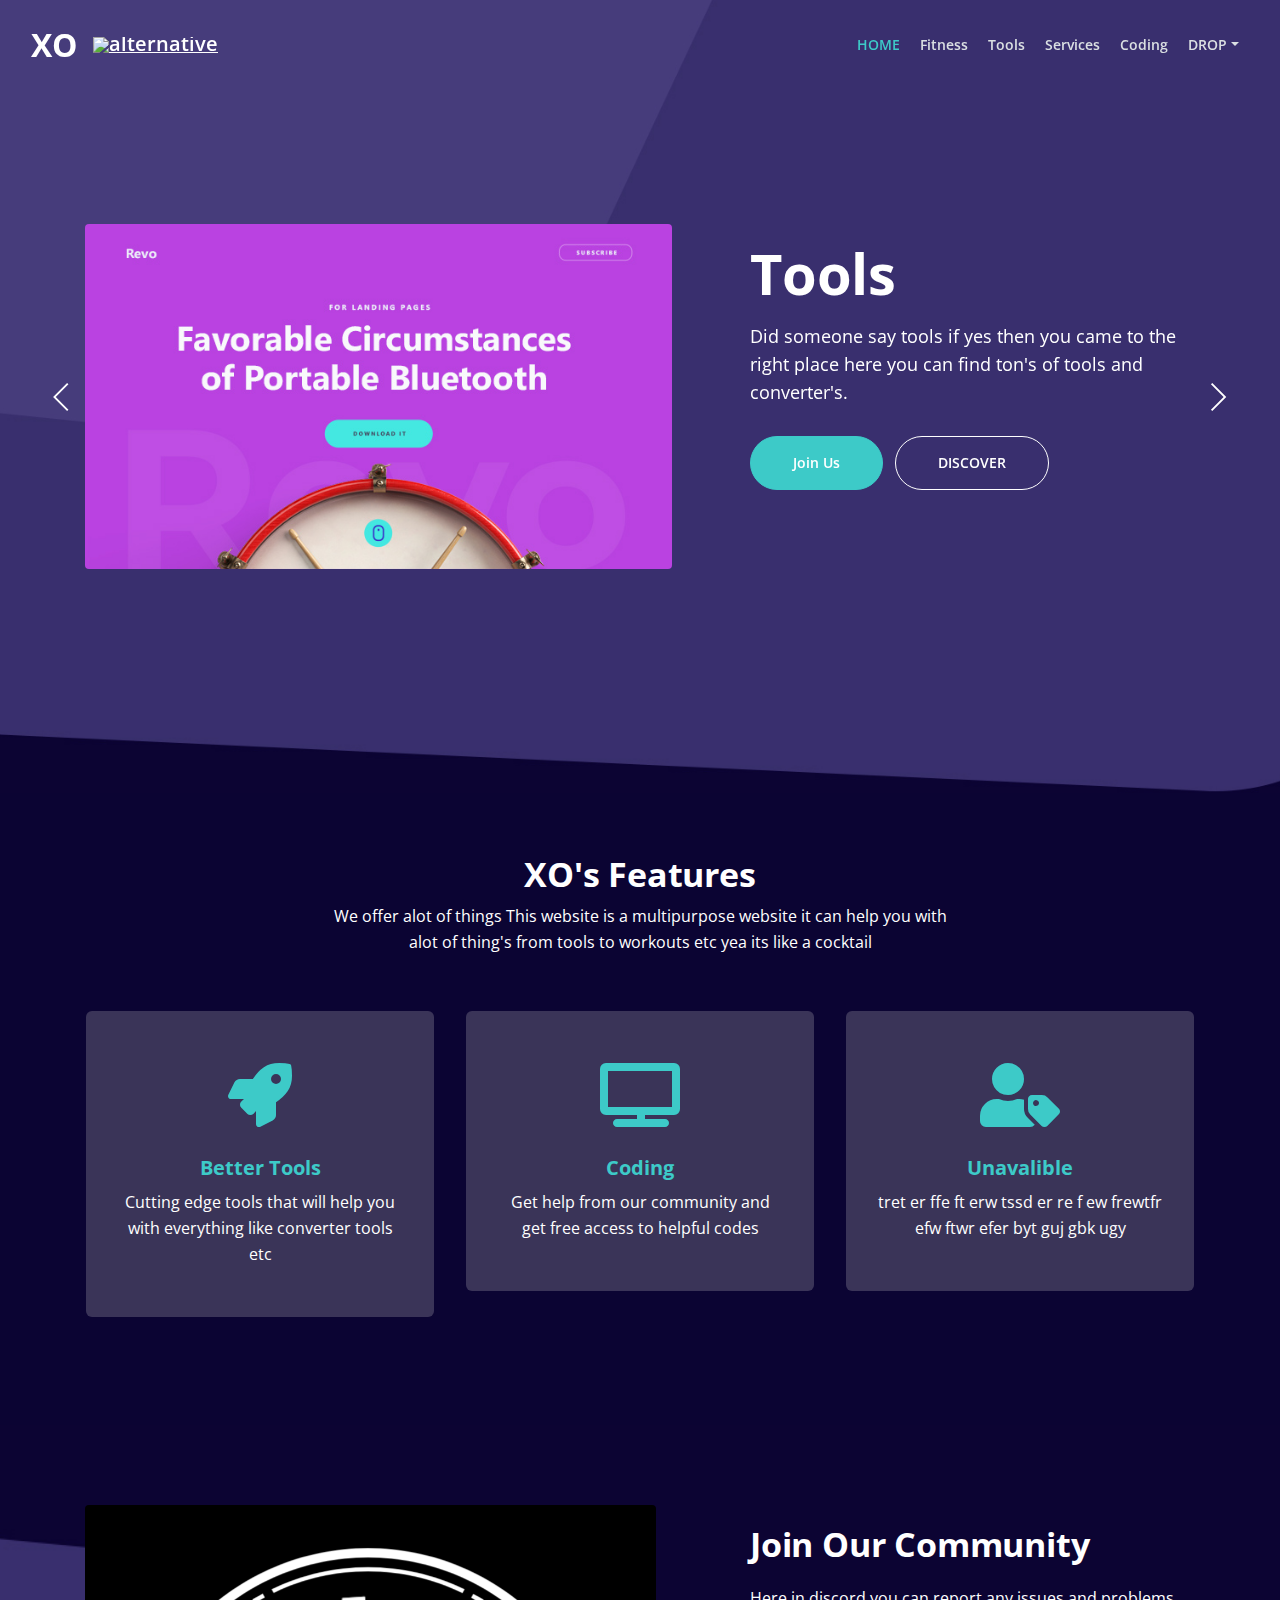
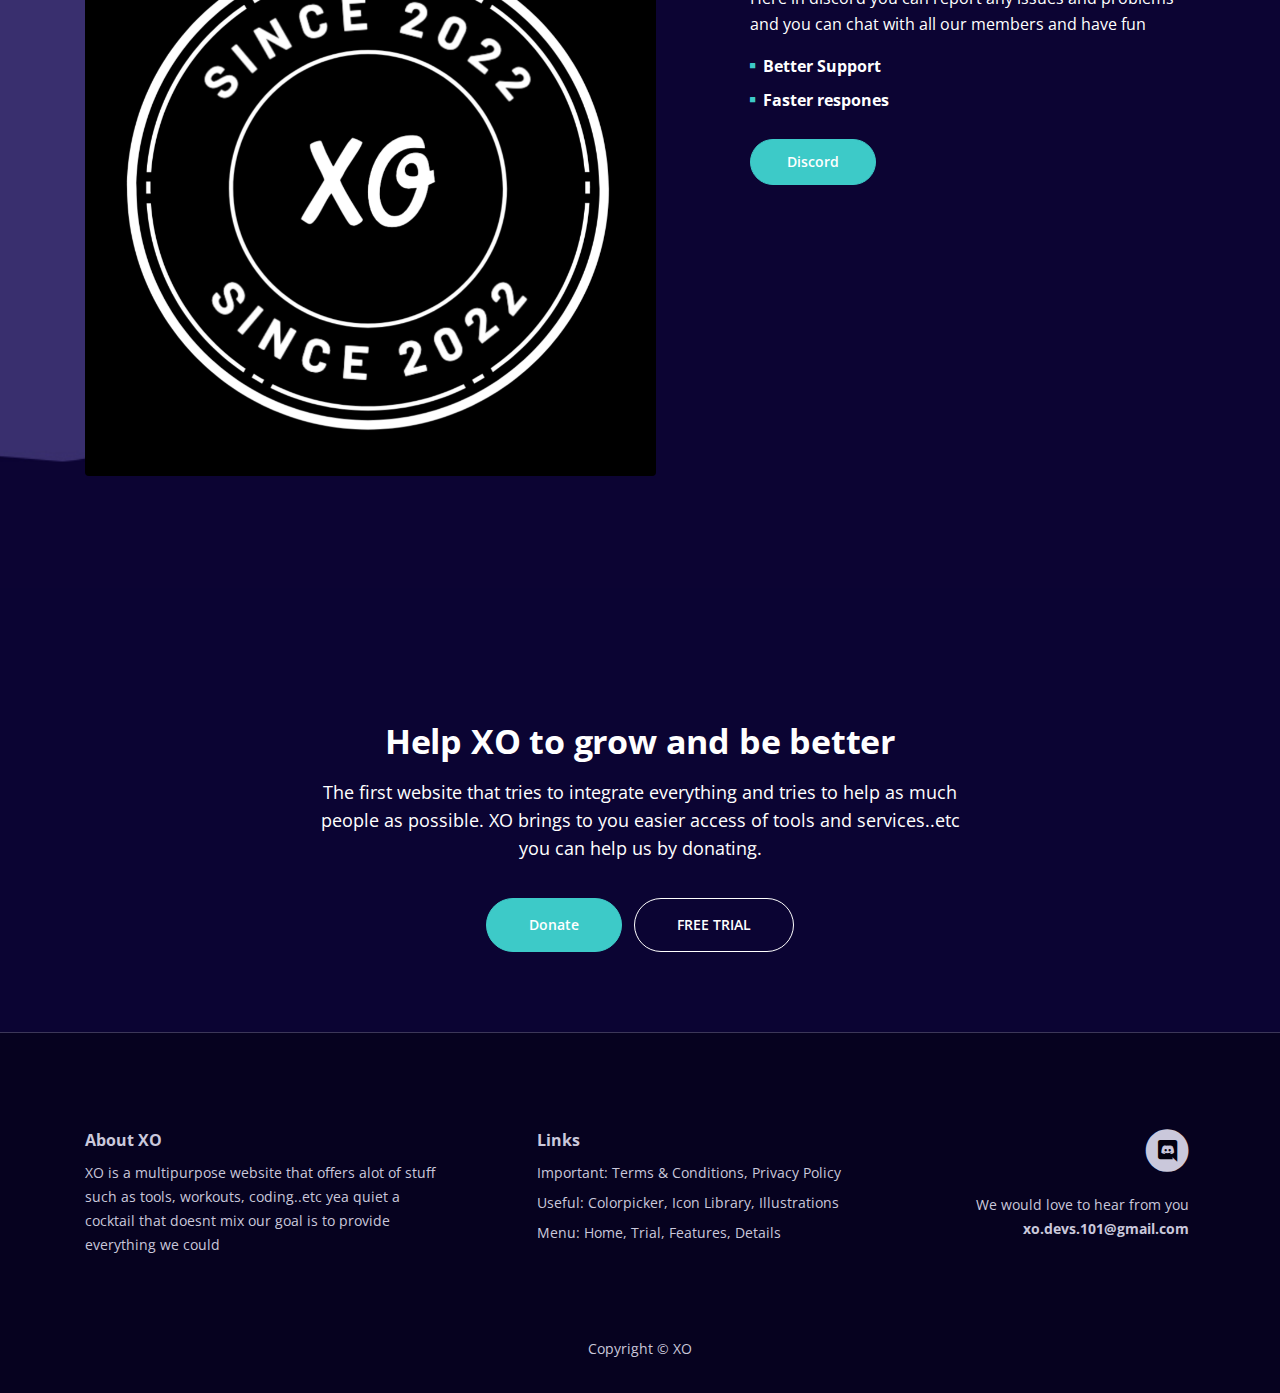
==== index.html @ bb2ad0af "Add files via upload" ====
<!DOCTYPE html>
<html lang="en"><script>window._wordtune_extension_installed = true;</script><head><script>window._wordtune_extension_installed = true;</script>
    <meta charset="utf-8">
    <meta name="viewport" content="width=device-width, initial-scale=1, shrink-to-fit=no">
    
    <!-- SEO Meta Tags -->
    <meta name="description" content="Description">
    <meta name="author" content="Author">

    <!-- OG Meta Tags to improve the way the post looks when you share the page on Facebook, Twitter, LinkedIn -->
	<meta property="og:site_name" content=""> <!-- website name -->
	<meta property="og:site" content=""> <!-- website link -->
	<meta property="og:title" content=""> <!-- title shown in the actual shared post -->
	<meta property="og:description" content=""> <!-- description shown in the actual shared post -->
	<meta property="og:image" content=""> <!-- image link, make sure it's jpg -->
	<meta property="og:url" content=""> <!-- where do you want your post to link to -->
	<meta name="twitter:card" content="summary_large_image"> <!-- to have large image post format in Twitter -->

    <!-- Webpage Title -->
    <title>Revo</title>
    
    <!-- Styles -->
    <link href="https://fonts.googleapis.com/css2?family=Open+Sans:ital,wght@0,400;0,600;0,700;1,400&amp;display=swap" rel="stylesheet">
    <link href="css/bootstrap.css" rel="stylesheet">
    <link href="css/fontawesome-all.css" rel="stylesheet">
    <link href="css/swiper.css" rel="stylesheet">
	<link href="css/magnific-popup.css" rel="stylesheet">
	<link href="css/styles.css" rel="stylesheet">
	
	<!-- Favicon  -->
    <link rel="icon" href="images/favicon.png">
<style>@import url(https://fonts.googleapis.com/css2?family=Open+Sans:wght@400;500;600&display=swap);</style><style>/**
 * @license
 * MyFonts Webfont Build ID 3960512, 2020-10-14T09:47:27-0400
 *
 * The fonts listed in this notice are subject to the End User License
 * Agreement(s) entered into by the website owner. All other parties are
 * explicitly restricted from using the Licensed Webfonts(s).
 *
 * You may obtain a valid license at the URLs below.
 *
 * Webfont: SofiaPro-Light by Mostardesign
 * URL: https://www.myfonts.com/fonts/mostardesign/sofia-pro/light/
 *
 * Webfont: SofiaPro-Regular by Mostardesign
 * URL: https://www.myfonts.com/fonts/mostardesign/sofia-pro/regular/
 *
 * Webfont: SofiaPro-Medium by Mostardesign
 * URL: https://www.myfonts.com/fonts/mostardesign/sofia-pro/medium/
 *
 *
 * Webfonts copyright: Copyright © Olivier Gourvat - Mostardesign Type Foundry, 2020. All rights reserved.
 *
 * © 2020 MyFonts Inc
*/

/* @import must be at top of file, otherwise CSS will not work */
/* @import url('//hello.myfonts.net/count/3caa3a'); */

@font-face {
  font-family: 'SofiaPro';
  font-style: normal;
  font-weight: 300;
  src: url(/150720bb1f8e1d4cd5bf.woff2) format('woff2'), url(/95be63f014dca7c7d2e0.woff) format('woff');
}
@font-face {
  font-family: 'SofiaPro';
  font-style: normal;
  font-weight: 400;
  src: url(/c64c7cfb75e2e49dd98d.woff2) format('woff2'), url(/cb9ef5cae9812fd54c18.woff) format('woff');
}
@font-face {
  font-family: 'SofiaPro';
  font-style: normal;
  font-weight: 500;
  src: url(/7ac30946d57c5e356c30.woff2) format('woff2'), url(/345f4a27750c7e5c044e.woff) format('woff');
}

/*# sourceMappingURL=[data-uri] */</style><style>/* 
    Allow adding a border to an element by just adding a border-width. (https: //github.com/tailwindcss/tailwindcss/pull/116)
    // by default this get loaded from preflight setting (reset css), 
    // but we need to set this to false as this overrides external sites that content is loaded to
*/
[class^='wt-'],
[class*=' wt-'] {
  border-width: 0;
  border-style: solid;
}

*, ::before, ::after{
  --tw-border-spacing-x: 0;
  --tw-border-spacing-y: 0;
  --tw-translate-x: 0;
  --tw-translate-y: 0;
  --tw-rotate: 0;
  --tw-skew-x: 0;
  --tw-skew-y: 0;
  --tw-scale-x: 1;
  --tw-scale-y: 1;
  --tw-pan-x:  ;
  --tw-pan-y:  ;
  --tw-pinch-zoom:  ;
  --tw-scroll-snap-strictness: proximity;
  --tw-ordinal:  ;
  --tw-slashed-zero:  ;
  --tw-numeric-figure:  ;
  --tw-numeric-spacing:  ;
  --tw-numeric-fraction:  ;
  --tw-ring-inset:  ;
  --tw-ring-offset-width: 0px;
  --tw-ring-offset-color: #fff;
  --tw-ring-color: rgb(59 130 246 / 0.5);
  --tw-ring-offset-shadow: 0 0 #0000;
  --tw-ring-shadow: 0 0 #0000;
  --tw-shadow: 0 0 #0000;
  --tw-shadow-colored: 0 0 #0000;
  --tw-blur:  ;
  --tw-brightness:  ;
  --tw-contrast:  ;
  --tw-grayscale:  ;
  --tw-hue-rotate:  ;
  --tw-invert:  ;
  --tw-saturate:  ;
  --tw-sepia:  ;
  --tw-drop-shadow:  ;
  --tw-backdrop-blur:  ;
  --tw-backdrop-brightness:  ;
  --tw-backdrop-contrast:  ;
  --tw-backdrop-grayscale:  ;
  --tw-backdrop-hue-rotate:  ;
  --tw-backdrop-invert:  ;
  --tw-backdrop-opacity:  ;
  --tw-backdrop-saturate:  ;
  --tw-backdrop-sepia:  ;
}

::backdrop{
  --tw-border-spacing-x: 0;
  --tw-border-spacing-y: 0;
  --tw-translate-x: 0;
  --tw-translate-y: 0;
  --tw-rotate: 0;
  --tw-skew-x: 0;
  --tw-skew-y: 0;
  --tw-scale-x: 1;
  --tw-scale-y: 1;
  --tw-pan-x:  ;
  --tw-pan-y:  ;
  --tw-pinch-zoom:  ;
  --tw-scroll-snap-strictness: proximity;
  --tw-ordinal:  ;
  --tw-slashed-zero:  ;
  --tw-numeric-figure:  ;
  --tw-numeric-spacing:  ;
  --tw-numeric-fraction:  ;
  --tw-ring-inset:  ;
  --tw-ring-offset-width: 0px;
  --tw-ring-offset-color: #fff;
  --tw-ring-color: rgb(59 130 246 / 0.5);
  --tw-ring-offset-shadow: 0 0 #0000;
  --tw-ring-shadow: 0 0 #0000;
  --tw-shadow: 0 0 #0000;
  --tw-shadow-colored: 0 0 #0000;
  --tw-blur:  ;
  --tw-brightness:  ;
  --tw-contrast:  ;
  --tw-grayscale:  ;
  --tw-hue-rotate:  ;
  --tw-invert:  ;
  --tw-saturate:  ;
  --tw-sepia:  ;
  --tw-drop-shadow:  ;
  --tw-backdrop-blur:  ;
  --tw-backdrop-brightness:  ;
  --tw-backdrop-contrast:  ;
  --tw-backdrop-grayscale:  ;
  --tw-backdrop-hue-rotate:  ;
  --tw-backdrop-invert:  ;
  --tw-backdrop-opacity:  ;
  --tw-backdrop-saturate:  ;
  --tw-backdrop-sepia:  ;
}
.wt-sr-only{
  position: absolute;
  width: 1px;
  height: 1px;
  padding: 0;
  margin: -1px;
  overflow: hidden;
  clip: rect(0, 0, 0, 0);
  white-space: nowrap;
  border-width: 0;
}
.wt-invisible{
  visibility: hidden;
}
.wt-fixed{
  position: fixed;
}
.wt-absolute{
  position: absolute;
}
.wt-relative{
  position: relative;
}
.wt-inset-0{
  top: 0px;
  right: 0px;
  bottom: 0px;
  left: 0px;
}
.wt-bottom-1{
  bottom: 0.25rem;
}
.wt-left-6{
  left: 1.5rem;
}
.wt-right-1{
  right: 0.25rem;
}
.wt-right-4{
  right: 1rem;
}
.wt-top-1{
  top: 0.25rem;
}
.wt-top-2{
  top: 0.5rem;
}
.-wt-z-10{
  z-index: -10;
}
.wt-z-10{
  z-index: 10;
}
.wt-z-\[10000\]{
  z-index: 10000;
}
.wt-m-0{
  margin: 0px;
}
.wt-m-10{
  margin: 2.5rem;
}
.wt-m-20{
  margin: 5rem;
}
.wt-mx-2{
  margin-left: 0.5rem;
  margin-right: 0.5rem;
}
.wt-my-2{
  margin-top: 0.5rem;
  margin-bottom: 0.5rem;
}
.wt-my-2\.5{
  margin-top: 0.625rem;
  margin-bottom: 0.625rem;
}
.wt-mb-2{
  margin-bottom: 0.5rem;
}
.wt-mb-3{
  margin-bottom: 0.75rem;
}
.wt-mb-8{
  margin-bottom: 2rem;
}
.wt-mb-\[2px\]{
  margin-bottom: 2px;
}
.wt-mb-\[3px\]{
  margin-bottom: 3px;
}
.wt-ml-1{
  margin-left: 0.25rem;
}
.wt-ml-2{
  margin-left: 0.5rem;
}
.wt-ml-auto{
  margin-left: auto;
}
.wt-mr-1{
  margin-right: 0.25rem;
}
.wt-mr-2{
  margin-right: 0.5rem;
}
.wt-mr-4{
  margin-right: 1rem;
}
.wt-mr-\[12px\]{
  margin-right: 12px;
}
.wt-mt-1{
  margin-top: 0.25rem;
}
.wt-mt-\[12px\]{
  margin-top: 12px;
}
.wt-box-border{
  box-sizing: border-box;
}
.wt-block{
  display: block;
}
.wt-inline-block{
  display: inline-block;
}
.wt-flex{
  display: flex;
}
.wt-inline-flex{
  display: inline-flex;
}
.wt-h-10{
  height: 2.5rem;
}
.wt-h-12{
  height: 3rem;
}
.wt-h-2{
  height: 0.5rem;
}
.wt-h-3{
  height: 0.75rem;
}
.wt-h-4{
  height: 1rem;
}
.wt-h-5{
  height: 1.25rem;
}
.wt-h-6{
  height: 1.5rem;
}
.wt-h-8{
  height: 2rem;
}
.wt-h-9{
  height: 2.25rem;
}
.wt-h-fit{
  height: -moz-fit-content;
  height: fit-content;
}
.wt-max-h-80{
  max-height: 20rem;
}
.wt-max-h-\[250px\]{
  max-height: 250px;
}
.wt-max-h-\[428px\]{
  max-height: 428px;
}
.wt-min-h-\[190px\]{
  min-height: 190px;
}
.wt-min-h-full{
  min-height: 100%;
}
.wt-min-h-screen{
  min-height: 100vh;
}
.wt-w-10{
  width: 2.5rem;
}
.wt-w-12{
  width: 3rem;
}
.wt-w-2{
  width: 0.5rem;
}
.wt-w-4{
  width: 1rem;
}
.wt-w-40{
  width: 10rem;
}
.wt-w-48{
  width: 12rem;
}
.wt-w-5{
  width: 1.25rem;
}
.wt-w-6{
  width: 1.5rem;
}
.wt-w-60{
  width: 15rem;
}
.wt-w-72{
  width: 18rem;
}
.wt-w-8{
  width: 2rem;
}
.wt-w-80{
  width: 20rem;
}
.wt-w-\[100\%\]{
  width: 100%;
}
.wt-w-\[200px\]{
  width: 200px;
}
.wt-w-\[328px\]{
  width: 328px;
}
.wt-w-\[360px\]{
  width: 360px;
}
.wt-w-\[380px\]{
  width: 380px;
}
.wt-w-\[400px\]{
  width: 400px;
}
.wt-w-\[420px\]{
  width: 420px;
}
.wt-w-\[520px\]{
  width: 520px;
}
.wt-w-\[600px\]{
  width: 600px;
}
.wt-w-auto{
  width: auto;
}
.wt-w-fit{
  width: -moz-fit-content;
  width: fit-content;
}
.wt-w-full{
  width: 100%;
}
.wt-min-w-0{
  min-width: 0px;
}
.wt-min-w-\[160px\]{
  min-width: 160px;
}
.wt-min-w-\[300px\]{
  min-width: 300px;
}
.wt-max-w-\[600px\]{
  max-width: 600px;
}
.wt-max-w-full{
  max-width: 100%;
}
.wt-max-w-md{
  max-width: 28rem;
}
.wt-flex-1{
  flex: 1 1 0%;
}
.wt-flex-none{
  flex: none;
}
.wt-grow{
  flex-grow: 1;
}
.wt-rotate-45{
  --tw-rotate: 45deg;
  transform: translate(var(--tw-translate-x), var(--tw-translate-y)) rotate(var(--tw-rotate)) skewX(var(--tw-skew-x)) skewY(var(--tw-skew-y)) scaleX(var(--tw-scale-x)) scaleY(var(--tw-scale-y));
}
.wt-scale-100{
  --tw-scale-x: 1;
  --tw-scale-y: 1;
  transform: translate(var(--tw-translate-x), var(--tw-translate-y)) rotate(var(--tw-rotate)) skewX(var(--tw-skew-x)) skewY(var(--tw-skew-y)) scaleX(var(--tw-scale-x)) scaleY(var(--tw-scale-y));
}
.wt-scale-95{
  --tw-scale-x: .95;
  --tw-scale-y: .95;
  transform: translate(var(--tw-translate-x), var(--tw-translate-y)) rotate(var(--tw-rotate)) skewX(var(--tw-skew-x)) skewY(var(--tw-skew-y)) scaleX(var(--tw-scale-x)) scaleY(var(--tw-scale-y));
}
.wt-transform{
  transform: translate(var(--tw-translate-x), var(--tw-translate-y)) rotate(var(--tw-rotate)) skewX(var(--tw-skew-x)) skewY(var(--tw-skew-y)) scaleX(var(--tw-scale-x)) scaleY(var(--tw-scale-y));
}
@keyframes wt-pulse{
  50%{
    opacity: .5;
  }
}
.wt-animate-pulse{
  animation: wt-pulse 2s cubic-bezier(0.4, 0, 0.6, 1) infinite;
}
.wt-cursor-default{
  cursor: default;
}
.wt-cursor-pointer{
  cursor: pointer;
}
.wt-select-none{
  -webkit-user-select: none;
     -moz-user-select: none;
          user-select: none;
}
.wt-flex-row-reverse{
  flex-direction: row-reverse;
}
.wt-flex-col{
  flex-direction: column;
}
.wt-flex-wrap{
  flex-wrap: wrap;
}
.wt-items-end{
  align-items: flex-end;
}
.wt-items-center{
  align-items: center;
}
.wt-justify-end{
  justify-content: flex-end;
}
.wt-justify-center{
  justify-content: center;
}
.wt-justify-between{
  justify-content: space-between;
}
.wt-justify-evenly{
  justify-content: space-evenly;
}
.wt-gap-1{
  gap: 0.25rem;
}
.wt-gap-2{
  gap: 0.5rem;
}
.wt-gap-3{
  gap: 0.75rem;
}
.wt-gap-4{
  gap: 1rem;
}
.wt-gap-\[14px\]{
  gap: 14px;
}
.wt-gap-\[3px\]{
  gap: 3px;
}
.wt-gap-x-1{
  -moz-column-gap: 0.25rem;
       column-gap: 0.25rem;
}
.wt-gap-x-2{
  -moz-column-gap: 0.5rem;
       column-gap: 0.5rem;
}
.wt-space-y-2 > :not([hidden]) ~ :not([hidden]){
  --tw-space-y-reverse: 0;
  margin-top: calc(0.5rem * calc(1 - var(--tw-space-y-reverse)));
  margin-bottom: calc(0.5rem * var(--tw-space-y-reverse));
}
.wt-overflow-auto{
  overflow: auto;
}
.wt-overflow-hidden{
  overflow: hidden;
}
.wt-overflow-y-auto{
  overflow-y: auto;
}
.wt-overflow-x-hidden{
  overflow-x: hidden;
}
.wt-overflow-ellipsis{
  text-overflow: ellipsis;
}
.wt-whitespace-nowrap{
  white-space: nowrap;
}
.wt-whitespace-pre-wrap{
  white-space: pre-wrap;
}
.wt-break-normal{
  overflow-wrap: normal;
  word-break: normal;
}
.\!wt-rounded-none{
  border-radius: 0px !important;
}
.wt-rounded{
  border-radius: 0.25rem;
}
.wt-rounded-3xl{
  border-radius: 1.5rem;
}
.wt-rounded-\[10px\]{
  border-radius: 10px;
}
.wt-rounded-\[30px\]{
  border-radius: 30px;
}
.wt-rounded-\[4px\]{
  border-radius: 4px;
}
.wt-rounded-full{
  border-radius: 9999px;
}
.wt-rounded-lg{
  border-radius: 0.5rem;
}
.wt-rounded-sm{
  border-radius: 0.125rem;
}
.wt-rounded-b{
  border-bottom-right-radius: 0.25rem;
  border-bottom-left-radius: 0.25rem;
}
.wt-rounded-t{
  border-top-left-radius: 0.25rem;
  border-top-right-radius: 0.25rem;
}
.wt-border{
  border-width: 1px;
}
.\!wt-border-t{
  border-top-width: 1px !important;
}
.wt-border-b{
  border-bottom-width: 1px;
}
.wt-border-b-2{
  border-bottom-width: 2px;
}
.wt-border-t-2{
  border-top-width: 2px;
}
.wt-border-error-light{
  --tw-border-opacity: 1;
  border-color: rgb(248 128 120 / var(--tw-border-opacity));
}
.wt-border-error-main{
  --tw-border-opacity: 1;
  border-color: rgb(244 71 47 / var(--tw-border-opacity));
}
.wt-border-gray-dark{
  --tw-border-opacity: 1;
  border-color: rgb(160 162 168 / var(--tw-border-opacity));
}
.wt-border-gray-light{
  --tw-border-opacity: 1;
  border-color: rgb(230 232 238 / var(--tw-border-opacity));
}
.wt-border-gray-lighter{
  --tw-border-opacity: 1;
  border-color: rgb(245 246 249 / var(--tw-border-opacity));
}
.wt-border-info-main{
  --tw-border-opacity: 1;
  border-color: rgb(41 121 255 / var(--tw-border-opacity));
}
.wt-border-primary-light{
  --tw-border-opacity: 1;
  border-color: rgb(188 99 223 / var(--tw-border-opacity));
}
.wt-border-t-gray-light{
  --tw-border-opacity: 1;
  border-top-color: rgb(230 232 238 / var(--tw-border-opacity));
}
.wt-bg-background-light{
  --tw-bg-opacity: 1;
  background-color: rgb(255 255 255 / var(--tw-bg-opacity));
}
.wt-bg-black{
  --tw-bg-opacity: 1;
  background-color: rgb(0 0 0 / var(--tw-bg-opacity));
}
.wt-bg-error-main{
  --tw-bg-opacity: 1;
  background-color: rgb(244 71 47 / var(--tw-bg-opacity));
}
.wt-bg-error-main\/10{
  background-color: rgb(244 71 47 / 0.1);
}
.wt-bg-gray-lighter{
  --tw-bg-opacity: 1;
  background-color: rgb(245 246 249 / var(--tw-bg-opacity));
}
.wt-bg-gray-lightest{
  --tw-bg-opacity: 1;
  background-color: rgb(249 249 252 / var(--tw-bg-opacity));
}
.wt-bg-gray-main{
  --tw-bg-opacity: 1;
  background-color: rgb(195 198 206 / var(--tw-bg-opacity));
}
.wt-bg-info-lightest{
  --tw-bg-opacity: 1;
  background-color: rgb(234 242 255 / var(--tw-bg-opacity));
}
.wt-bg-neutral-default{
  --tw-bg-opacity: 1;
  background-color: rgb(28 28 30 / var(--tw-bg-opacity));
}
.wt-bg-neutral-disabled-secondary{
  --tw-bg-opacity: 1;
  background-color: rgb(229 229 234 / var(--tw-bg-opacity));
}
.wt-bg-primary-lightest{
  --tw-bg-opacity: 1;
  background-color: rgb(251 243 255 / var(--tw-bg-opacity));
}
.wt-bg-primary-main{
  --tw-bg-opacity: 1;
  background-color: rgb(139 10 190 / var(--tw-bg-opacity));
}
.wt-bg-primary-main\/5{
  background-color: rgb(139 10 190 / 0.05);
}
.wt-bg-tranparant{
  background-color: transparent;
}
.wt-bg-white{
  --tw-bg-opacity: 1;
  background-color: rgb(255 255 255 / var(--tw-bg-opacity));
}
.wt-p-0{
  padding: 0px;
}
.wt-p-1{
  padding: 0.25rem;
}
.wt-p-10{
  padding: 2.5rem;
}
.wt-p-2{
  padding: 0.5rem;
}
.wt-p-6{
  padding: 1.5rem;
}
.wt-p-\[6px\]{
  padding: 6px;
}
.wt-px-0{
  padding-left: 0px;
  padding-right: 0px;
}
.wt-px-0\.5{
  padding-left: 0.125rem;
  padding-right: 0.125rem;
}
.wt-px-1{
  padding-left: 0.25rem;
  padding-right: 0.25rem;
}
.wt-px-2{
  padding-left: 0.5rem;
  padding-right: 0.5rem;
}
.wt-px-3{
  padding-left: 0.75rem;
  padding-right: 0.75rem;
}
.wt-px-4{
  padding-left: 1rem;
  padding-right: 1rem;
}
.wt-px-6{
  padding-left: 1.5rem;
  padding-right: 1.5rem;
}
.wt-py-0{
  padding-top: 0px;
  padding-bottom: 0px;
}
.wt-py-0\.5{
  padding-top: 0.125rem;
  padding-bottom: 0.125rem;
}
.wt-py-1{
  padding-top: 0.25rem;
  padding-bottom: 0.25rem;
}
.wt-py-1\.5{
  padding-top: 0.375rem;
  padding-bottom: 0.375rem;
}
.wt-py-10{
  padding-top: 2.5rem;
  padding-bottom: 2.5rem;
}
.wt-py-2{
  padding-top: 0.5rem;
  padding-bottom: 0.5rem;
}
.wt-py-3{
  padding-top: 0.75rem;
  padding-bottom: 0.75rem;
}
.wt-py-4{
  padding-top: 1rem;
  padding-bottom: 1rem;
}
.wt-py-\[10px\]{
  padding-top: 10px;
  padding-bottom: 10px;
}
.wt-py-\[2px\]{
  padding-top: 2px;
  padding-bottom: 2px;
}
.wt-py-\[6px\]{
  padding-top: 6px;
  padding-bottom: 6px;
}
.wt-pb-2{
  padding-bottom: 0.5rem;
}
.wt-pb-6{
  padding-bottom: 1.5rem;
}
.wt-pb-\[9px\]{
  padding-bottom: 9px;
}
.wt-pl-1{
  padding-left: 0.25rem;
}
.wt-pl-2{
  padding-left: 0.5rem;
}
.wt-pl-3{
  padding-left: 0.75rem;
}
.wt-pl-6{
  padding-left: 1.5rem;
}
.wt-pr-2{
  padding-right: 0.5rem;
}
.wt-pr-4{
  padding-right: 1rem;
}
.wt-pr-7{
  padding-right: 1.75rem;
}
.wt-pr-\[14px\]{
  padding-right: 14px;
}
.wt-pt-3{
  padding-top: 0.75rem;
}
.wt-text-center{
  text-align: center;
}
.wt-text-start{
  text-align: start;
}
.wt-indent-1{
  text-indent: 0.25rem;
}
.wt-indent-1\.5{
  text-indent: 0.375rem;
}
.wt-indent-2{
  text-indent: 0.5rem;
}
.wt-indent-2\.5{
  text-indent: 0.625rem;
}
.wt-font-body{
  font-family: "Open Sans", sans-serif;
}
.wt-font-sans{
  font-family: SofiaPro, "Open Sans", sans-serif;
}
.wt-text-\[10px\]{
  font-size: 10px;
}
.wt-text-\[11px\]{
  font-size: 11px;
}
.wt-text-\[12px\]{
  font-size: 12px;
}
.wt-text-\[14px\]{
  font-size: 14px;
}
.wt-text-\[16px\]{
  font-size: 16px;
}
.wt-text-\[17px\]{
  font-size: 17px;
}
.wt-text-lg{
  font-size: 1.125rem;
  line-height: 1.75rem;
}
.wt-text-sm{
  font-size: 0.875rem;
  line-height: 1.25rem;
}
.wt-text-xs{
  font-size: 0.75rem;
  line-height: 1rem;
}
.wt-font-bold{
  font-weight: 700;
}
.wt-font-light{
  font-weight: 300;
}
.wt-font-medium{
  font-weight: 500;
}
.wt-font-normal{
  font-weight: 400;
}
.wt-font-semibold{
  font-weight: 600;
}
.wt-leading-5{
  line-height: 1.25rem;
}
.wt-leading-6{
  line-height: 1.5rem;
}
.wt-leading-8{
  line-height: 2rem;
}
.wt-leading-\[14px\]{
  line-height: 14px;
}
.wt-tracking-\[\.01em\]{
  letter-spacing: .01em;
}
.wt-tracking-body{
  letter-spacing: 0.15px;
}
.wt-tracking-wide{
  letter-spacing: 0.025em;
}
.wt-tracking-wider{
  letter-spacing: 0.05em;
}
.wt-tracking-widest{
  letter-spacing: 0.1em;
}
.wt-text-black{
  --tw-text-opacity: 1;
  color: rgb(0 0 0 / var(--tw-text-opacity));
}
.wt-text-brand-primary{
  --tw-text-opacity: 1;
  color: rgb(139 10 190 / var(--tw-text-opacity));
}
.wt-text-error-main{
  --tw-text-opacity: 1;
  color: rgb(244 71 47 / var(--tw-text-opacity));
}
.wt-text-gray-dark{
  --tw-text-opacity: 1;
  color: rgb(160 162 168 / var(--tw-text-opacity));
}
.wt-text-gray-darker{
  --tw-text-opacity: 1;
  color: rgb(98 99 106 / var(--tw-text-opacity));
}
.wt-text-gray-darkest{
  --tw-text-opacity: 1;
  color: rgb(31 33 39 / var(--tw-text-opacity));
}
.wt-text-gray-main{
  --tw-text-opacity: 1;
  color: rgb(195 198 206 / var(--tw-text-opacity));
}
.wt-text-info-main{
  --tw-text-opacity: 1;
  color: rgb(41 121 255 / var(--tw-text-opacity));
}
.wt-text-neutral-default{
  --tw-text-opacity: 1;
  color: rgb(28 28 30 / var(--tw-text-opacity));
}
.wt-text-neutral-disabled{
  --tw-text-opacity: 1;
  color: rgb(199 199 204 / var(--tw-text-opacity));
}
.wt-text-neutral-secondary{
  --tw-text-opacity: 1;
  color: rgb(72 72 74 / var(--tw-text-opacity));
}
.wt-text-primary-main{
  --tw-text-opacity: 1;
  color: rgb(139 10 190 / var(--tw-text-opacity));
}
.wt-text-white{
  --tw-text-opacity: 1;
  color: rgb(255 255 255 / var(--tw-text-opacity));
}
.wt-underline{
  text-decoration-line: underline;
}
.wt-opacity-0{
  opacity: 0;
}
.wt-opacity-100{
  opacity: 1;
}
.wt-opacity-20{
  opacity: 0.2;
}
.wt-opacity-30{
  opacity: 0.3;
}
.wt-shadow-border{
  --tw-shadow: 0px 0px 0px 0.5px #C3C6CE inset;
  --tw-shadow-colored: inset 0px 0px 0px 0.5px var(--tw-shadow-color);
  box-shadow: var(--tw-ring-offset-shadow, 0 0 #0000), var(--tw-ring-shadow, 0 0 #0000), var(--tw-shadow);
}
.wt-shadow-border-left{
  --tw-shadow: 1px 0px 0px 0px #E6E8EE inset;
  --tw-shadow-colored: inset 1px 0px 0px 0px var(--tw-shadow-color);
  box-shadow: var(--tw-ring-offset-shadow, 0 0 #0000), var(--tw-ring-shadow, 0 0 #0000), var(--tw-shadow);
}
.wt-shadow-border-right-thick{
  --tw-shadow: -2px 0px 0px 0px #E6E8EE inset;
  --tw-shadow-colored: inset -2px 0px 0px 0px var(--tw-shadow-color);
  box-shadow: var(--tw-ring-offset-shadow, 0 0 #0000), var(--tw-ring-shadow, 0 0 #0000), var(--tw-shadow);
}
.wt-shadow-border-top{
  --tw-shadow: 0px -1px 0px #E6E8EE;
  --tw-shadow-colored: 0px -1px 0px var(--tw-shadow-color);
  box-shadow: var(--tw-ring-offset-shadow, 0 0 #0000), var(--tw-ring-shadow, 0 0 #0000), var(--tw-shadow);
}
.wt-shadow-card{
  --tw-shadow: 0px 4px 14px rgba(72, 72, 74, 0.2);
  --tw-shadow-colored: 0px 4px 14px var(--tw-shadow-color);
  box-shadow: var(--tw-ring-offset-shadow, 0 0 #0000), var(--tw-ring-shadow, 0 0 #0000), var(--tw-shadow);
}
.wt-shadow-toolbar{
  --tw-shadow: 0px 4px 14px rgba(28, 28, 30, 0.05);
  --tw-shadow-colored: 0px 4px 14px var(--tw-shadow-color);
  box-shadow: var(--tw-ring-offset-shadow, 0 0 #0000), var(--tw-ring-shadow, 0 0 #0000), var(--tw-shadow);
}
.wt-outline-none{
  outline: 2px solid transparent;
  outline-offset: 2px;
}
.wt-outline-0{
  outline-width: 0px;
}
.wt-ring-1{
  --tw-ring-offset-shadow: var(--tw-ring-inset) 0 0 0 var(--tw-ring-offset-width) var(--tw-ring-offset-color);
  --tw-ring-shadow: var(--tw-ring-inset) 0 0 0 calc(1px + var(--tw-ring-offset-width)) var(--tw-ring-color);
  box-shadow: var(--tw-ring-offset-shadow), var(--tw-ring-shadow), var(--tw-shadow, 0 0 #0000);
}
.wt-ring-inset{
  --tw-ring-inset: inset;
}
.wt-ring-gray-light{
  --tw-ring-opacity: 1;
  --tw-ring-color: rgb(230 232 238 / var(--tw-ring-opacity));
}
.wt-backdrop-blur-\[15px\]{
  --tw-backdrop-blur: blur(15px);
  -webkit-backdrop-filter: var(--tw-backdrop-blur) var(--tw-backdrop-brightness) var(--tw-backdrop-contrast) var(--tw-backdrop-grayscale) var(--tw-backdrop-hue-rotate) var(--tw-backdrop-invert) var(--tw-backdrop-opacity) var(--tw-backdrop-saturate) var(--tw-backdrop-sepia);
          backdrop-filter: var(--tw-backdrop-blur) var(--tw-backdrop-brightness) var(--tw-backdrop-contrast) var(--tw-backdrop-grayscale) var(--tw-backdrop-hue-rotate) var(--tw-backdrop-invert) var(--tw-backdrop-opacity) var(--tw-backdrop-saturate) var(--tw-backdrop-sepia);
}
.wt-transition{
  transition-property: color, background-color, border-color, outline-color, text-decoration-color, fill, stroke, opacity, box-shadow, transform, filter, -webkit-backdrop-filter;
  transition-property: color, background-color, border-color, outline-color, text-decoration-color, fill, stroke, opacity, box-shadow, transform, filter, backdrop-filter;
  transition-property: color, background-color, border-color, outline-color, text-decoration-color, fill, stroke, opacity, box-shadow, transform, filter, backdrop-filter, -webkit-backdrop-filter;
  transition-timing-function: cubic-bezier(0.4, 0, 0.2, 1);
  transition-duration: 150ms;
}
.wt-transition-colors{
  transition-property: color, background-color, border-color, outline-color, text-decoration-color, fill, stroke;
  transition-timing-function: cubic-bezier(0.4, 0, 0.2, 1);
  transition-duration: 150ms;
}
.wt-transition-opacity{
  transition-property: opacity;
  transition-timing-function: cubic-bezier(0.4, 0, 0.2, 1);
  transition-duration: 150ms;
}
.wt-duration-100{
  transition-duration: 100ms;
}
.wt-duration-75{
  transition-duration: 75ms;
}
.wt-ease-out{
  transition-timing-function: cubic-bezier(0, 0, 0.2, 1);
}
.placeholder\:wt-font-body::-moz-placeholder{
  font-family: "Open Sans", sans-serif;
}
.placeholder\:wt-font-body::placeholder{
  font-family: "Open Sans", sans-serif;
}
.placeholder\:wt-font-extralight::-moz-placeholder{
  font-weight: 200;
}
.placeholder\:wt-font-extralight::placeholder{
  font-weight: 200;
}
.placeholder\:wt-leading-5::-moz-placeholder{
  line-height: 1.25rem;
}
.placeholder\:wt-leading-5::placeholder{
  line-height: 1.25rem;
}
.placeholder\:wt-tracking-\[0\.15px\]::-moz-placeholder{
  letter-spacing: 0.15px;
}
.placeholder\:wt-tracking-\[0\.15px\]::placeholder{
  letter-spacing: 0.15px;
}
.placeholder\:wt-text-gray-dark::-moz-placeholder{
  --tw-text-opacity: 1;
  color: rgb(160 162 168 / var(--tw-text-opacity));
}
.placeholder\:wt-text-gray-dark::placeholder{
  --tw-text-opacity: 1;
  color: rgb(160 162 168 / var(--tw-text-opacity));
}
.before\:wt-h-5::before{
  content: var(--tw-content);
  height: 1.25rem;
}
.before\:wt-w-5::before{
  content: var(--tw-content);
  width: 1.25rem;
}
.before\:wt-rounded-full::before{
  content: var(--tw-content);
  border-radius: 9999px;
}
.before\:wt-bg-white::before{
  content: var(--tw-content);
  --tw-bg-opacity: 1;
  background-color: rgb(255 255 255 / var(--tw-bg-opacity));
}
.before\:wt-shadow::before{
  content: var(--tw-content);
  --tw-shadow: 0 1px 3px 0 rgb(0 0 0 / 0.1), 0 1px 2px -1px rgb(0 0 0 / 0.1);
  --tw-shadow-colored: 0 1px 3px 0 var(--tw-shadow-color), 0 1px 2px -1px var(--tw-shadow-color);
  box-shadow: var(--tw-ring-offset-shadow, 0 0 #0000), var(--tw-ring-shadow, 0 0 #0000), var(--tw-shadow);
}
.before\:wt-transition-transform::before{
  content: var(--tw-content);
  transition-property: transform;
  transition-timing-function: cubic-bezier(0.4, 0, 0.2, 1);
  transition-duration: 150ms;
}
.before\:wt-duration-300::before{
  content: var(--tw-content);
  transition-duration: 300ms;
}
.before\:wt-content-\[\"\"\]::before{
  --tw-content: "";
  content: var(--tw-content);
}
.visited\:wt-text-info-main:visited{
  color: rgb(41 121 255 );
}
.focus-within\:wt-border-primary-light:focus-within{
  --tw-border-opacity: 1;
  border-color: rgb(188 99 223 / var(--tw-border-opacity));
}
.hover\:wt-bg-error-dark:hover{
  --tw-bg-opacity: 1;
  background-color: rgb(227 27 12 / var(--tw-bg-opacity));
}
.hover\:wt-bg-gray-lighter:hover{
  --tw-bg-opacity: 1;
  background-color: rgb(245 246 249 / var(--tw-bg-opacity));
}
.hover\:wt-bg-gray-lightest:hover{
  --tw-bg-opacity: 1;
  background-color: rgb(249 249 252 / var(--tw-bg-opacity));
}
.hover\:wt-bg-primary-dark:hover{
  --tw-bg-opacity: 1;
  background-color: rgb(111 8 152 / var(--tw-bg-opacity));
}
.hover\:wt-text-brand-hover:hover{
  --tw-text-opacity: 1;
  color: rgb(126 9 173 / var(--tw-text-opacity));
}
.hover\:wt-brightness-\[0\.97\]:hover{
  --tw-brightness: brightness(0.97);
  filter: var(--tw-blur) var(--tw-brightness) var(--tw-contrast) var(--tw-grayscale) var(--tw-hue-rotate) var(--tw-invert) var(--tw-saturate) var(--tw-sepia) var(--tw-drop-shadow);
}
.focus\:wt-bg-gray-lightest:focus{
  --tw-bg-opacity: 1;
  background-color: rgb(249 249 252 / var(--tw-bg-opacity));
}
.active\:wt-bg-error-darker:active{
  --tw-bg-opacity: 1;
  background-color: rgb(161 18 18 / var(--tw-bg-opacity));
}
.active\:wt-bg-error-lightest:active{
  --tw-bg-opacity: 1;
  background-color: rgb(254 236 235 / var(--tw-bg-opacity));
}
.active\:wt-bg-gray-light:active{
  --tw-bg-opacity: 1;
  background-color: rgb(230 232 238 / var(--tw-bg-opacity));
}
.active\:wt-bg-info-lightest:active{
  --tw-bg-opacity: 1;
  background-color: rgb(234 242 255 / var(--tw-bg-opacity));
}
.active\:wt-bg-primary-darker:active{
  --tw-bg-opacity: 1;
  background-color: rgb(82 0 123 / var(--tw-bg-opacity));
}
.active\:wt-bg-primary-lightest:active{
  --tw-bg-opacity: 1;
  background-color: rgb(251 243 255 / var(--tw-bg-opacity));
}
.enabled\:wt-cursor-pointer:enabled{
  cursor: pointer;
}
.wt-group:hover .group-hover\:wt-visible{
  visibility: visible;
}
.wt-group:hover .group-hover\:wt-border-error-main{
  --tw-border-opacity: 1;
  border-color: rgb(244 71 47 / var(--tw-border-opacity));
}
.wt-group:hover .group-hover\:wt-bg-error-main\/10{
  background-color: rgb(244 71 47 / 0.1);
}
.wt-group:hover .group-hover\:wt-bg-info-main{
  --tw-bg-opacity: 1;
  background-color: rgb(41 121 255 / var(--tw-bg-opacity));
}
.wt-group:hover .group-hover\:wt-bg-primary-main\/5{
  background-color: rgb(139 10 190 / 0.05);
}
.wt-group:hover .group-hover\:wt-text-white{
  --tw-text-opacity: 1;
  color: rgb(255 255 255 / var(--tw-text-opacity));
}
.wt-peer:checked ~ .peer-checked\:wt-bg-accent-primary{
  --tw-bg-opacity: 1;
  background-color: rgb(41 121 255 / var(--tw-bg-opacity));
}
.wt-peer:checked ~ .peer-checked\:wt-bg-accent-secondary{
  --tw-bg-opacity: 1;
  background-color: rgb(189 213 255 / var(--tw-bg-opacity));
}
.wt-peer:checked ~ .peer-checked\:before\:wt-translate-x-full::before{
  content: var(--tw-content);
  --tw-translate-x: 100%;
  transform: translate(var(--tw-translate-x), var(--tw-translate-y)) rotate(var(--tw-rotate)) skewX(var(--tw-skew-x)) skewY(var(--tw-skew-y)) scaleX(var(--tw-scale-x)) scaleY(var(--tw-scale-y));
}
.wt-peer:focus-visible ~ .peer-focus-visible\:wt-outline{
  outline-style: solid;
}
.wt-peer:focus-visible ~ .peer-focus-visible\:wt-outline-offset-2{
  outline-offset: 2px;
}
.\[\&\:not\(\:last-child\)\]\:wt-border-b:not(:last-child){
  border-bottom-width: 1px;
}
.\[\&\:not\(\:last-child\)\]\:wt-border-gray-light:not(:last-child){
  --tw-border-opacity: 1;
  border-color: rgb(230 232 238 / var(--tw-border-opacity));
}

/*# sourceMappingURL=[data-uri] */</style><style type="text/css">.lf-progress {
  -webkit-appearance: none;
  -moz-apperance: none;
  width: 100%;
  /* margin: 0 10px; */
  height: 4px;
  border-radius: 3px;
  cursor: pointer;
}
.lf-progress:focus {
  outline: none;
  border: none;
}
.lf-progress::-moz-range-track {
  cursor: pointer;
  background: none;
  border: none;
  outline: none;
}
.lf-progress::-webkit-slider-thumb {
  -webkit-appearance: none !important;
  height: 13px;
  width: 13px;
  border: 0;
  border-radius: 50%;
  background: #0fccce;
  cursor: pointer;
}
.lf-progress::-moz-range-thumb {
  -moz-appearance: none !important;
  height: 13px;
  width: 13px;
  border: 0;
  border-radius: 50%;
  background: #0fccce;
  cursor: pointer;
}
.lf-progress::-ms-track {
  width: 100%;
  height: 3px;
  cursor: pointer;
  background: transparent;
  border-color: transparent;
  color: transparent;
}
.lf-progress::-ms-fill-lower {
  background: #ccc;
  border-radius: 3px;
}
.lf-progress::-ms-fill-upper {
  background: #ccc;
  border-radius: 3px;
}
.lf-progress::-ms-thumb {
  border: 0;
  height: 15px;
  width: 15px;
  border-radius: 50%;
  background: #0fccce;
  cursor: pointer;
}
.lf-progress:focus::-ms-fill-lower {
  background: #ccc;
}
.lf-progress:focus::-ms-fill-upper {
  background: #ccc;
}
.lf-player-container :focus {
  outline: 0;
}
.lf-popover {
  position: relative;
}

.lf-popover-content {
  display: inline-block;
  position: absolute;
  opacity: 1;
  visibility: visible;
  transform: translate(0, -10px);
  box-shadow: 0 2px 5px 0 rgba(0, 0, 0, 0.26);
  transition: all 0.3s cubic-bezier(0.75, -0.02, 0.2, 0.97);
}

.lf-popover-content.hidden {
  opacity: 0;
  visibility: hidden;
  transform: translate(0, 0px);
}

.lf-player-btn-container {
  display: flex;
  align-items: center;
}
.lf-player-btn {
  cursor: pointer;
  fill: #999;
  width: 14px;
}

.lf-player-btn.active {
  fill: #555;
}

.lf-popover {
  position: relative;
}

.lf-popover-content {
  display: inline-block;
  position: absolute;
  background-color: #ffffff;
  opacity: 1;

  transform: translate(0, -10px);
  box-shadow: 0 2px 5px 0 rgba(0, 0, 0, 0.26);
  transition: all 0.3s cubic-bezier(0.75, -0.02, 0.2, 0.97);
  padding: 10px;
}

.lf-popover-content.hidden {
  opacity: 0;
  visibility: hidden;
  transform: translate(0, 0px);
}

.lf-arrow {
  position: absolute;
  z-index: -1;
  content: '';
  bottom: -9px;
  border-style: solid;
  border-width: 10px 10px 0px 10px;
}

.lf-left-align,
.lf-left-align .lfarrow {
  left: 0;
  right: unset;
}

.lf-right-align,
.lf-right-align .lf-arrow {
  right: 0;
  left: unset;
}

.lf-text-input {
  border: 1px #ccc solid;
  border-radius: 5px;
  padding: 3px;
  width: 60px;
  margin: 0;
}

.lf-color-picker {
  display: flex;
  flex-direction: row;
  justify-content: space-between;
  height: 90px;
}

.lf-color-selectors {
  display: flex;
  flex-direction: column;
  justify-content: space-between;
}

.lf-color-component {
  display: flex;
  flex-direction: row;
  font-size: 12px;
  align-items: center;
  justify-content: center;
}

.lf-color-component strong {
  width: 40px;
}

.lf-color-component input[type='range'] {
  margin: 0 0 0 10px;
}

.lf-color-component input[type='number'] {
  width: 50px;
  margin: 0 0 0 10px;
}

.lf-color-preview {
  font-size: 12px;
  display: flex;
  flex-direction: column;
  align-items: center;
  justify-content: space-between;
  padding-left: 5px;
}

.lf-preview {
  height: 60px;
  width: 60px;
}

.lf-popover-snapshot {
  width: 150px;
}
.lf-popover-snapshot h5 {
  margin: 5px 0 10px 0;
  font-size: 0.75rem;
}
.lf-popover-snapshot a {
  display: block;
  text-decoration: none;
}
.lf-popover-snapshot a:before {
  content: '⥼';
  margin-right: 5px;
}
.lf-popover-snapshot .lf-note {
  display: block;
  margin-top: 10px;
  color: #999;
}
.lf-player-controls > div {
  margin-right: 5px;
  margin-left: 5px;
}
.lf-player-controls > div:first-child {
  margin-left: 0px;
}
.lf-player-controls > div:last-child {
  margin-right: 0px;
}
</style><style>@font-face {
	font-family: "wticons";
	font-display: block;
	src: url("[data-uri]") format("woff2");
}

.wticons {
	line-height: 1;
}

.wticons:before {
	font-family: wticons !important;
	font-style: normal;
	font-weight: normal !important;
	vertical-align: top;
}

.wticon-account:before {
	content: "\f101";
}
.wticon-add:before {
	content: "\f102";
}
.wticon-cardResizeDrag:before {
	content: "\f103";
}
.wticon-casual:before {
	content: "\f104";
}
.wticon-check:before {
	content: "\f105";
}
.wticon-checkSmall:before {
	content: "\f106";
}
.wticon-chevron:before {
	content: "\f107";
}
.wticon-copy:before {
	content: "\f108";
}
.wticon-copySmall:before {
	content: "\f109";
}
.wticon-dismiss:before {
	content: "\f10a";
}
.wticon-downChevron:before {
	content: "\f10b";
}
.wticon-error:before {
	content: "\f10c";
}
.wticon-expand:before {
	content: "\f10d";
}
.wticon-feedback:before {
	content: "\f10e";
}
.wticon-filledDownArrow:before {
	content: "\f10f";
}
.wticon-find:before {
	content: "\f110";
}
.wticon-formal:before {
	content: "\f111";
}
.wticon-gift:before {
	content: "\f112";
}
.wticon-grayLogo:before {
	content: "\f113";
}
.wticon-ignore:before {
	content: "\f114";
}
.wticon-info:before {
	content: "\f115";
}
.wticon-leftChevron:before {
	content: "\f116";
}
.wticon-logo:before {
	content: "\f117";
}
.wticon-love:before {
	content: "\f118";
}
.wticon-noRecommendations:before {
	content: "\f119";
}
.wticon-paragraphRewrite:before {
	content: "\f11a";
}
.wticon-paste:before {
	content: "\f11b";
}
.wticon-pin:before {
	content: "\f11c";
}
.wticon-premium:before {
	content: "\f11d";
}
.wticon-premiumDetail:before {
	content: "\f11e";
}
.wticon-premiumFull:before {
	content: "\f11f";
}
.wticon-recommendationLight:before {
	content: "\f120";
}
.wticon-recommendationLightCard:before {
	content: "\f121";
}
.wticon-recommendationLightNoSuggestions:before {
	content: "\f122";
}
.wticon-refine:before {
	content: "\f123";
}
.wticon-rewrite:before {
	content: "\f124";
}
.wticon-rightChevron:before {
	content: "\f125";
}
.wticon-rocket:before {
	content: "\f126";
}
.wticon-sentenceExamples:before {
	content: "\f127";
}
.wticon-settings:before {
	content: "\f128";
}
.wticon-shorten:before {
	content: "\f129";
}
.wticon-tutorial:before {
	content: "\f12a";
}
.wticon-unlock:before {
	content: "\f12b";
}
.wticon-warn:before {
	content: "\f12c";
}
.wticon-WordtuneButton:before {
	content: "\f12d";
}
.wticon-x:before {
	content: "\f12e";
}

/*# sourceMappingURL=[data-uri] */</style><style>@import url(https://fonts.googleapis.com/css2?family=Open+Sans:wght@400;500;600&display=swap);</style><style>/**
 * @license
 * MyFonts Webfont Build ID 3960512, 2020-10-14T09:47:27-0400
 *
 * The fonts listed in this notice are subject to the End User License
 * Agreement(s) entered into by the website owner. All other parties are
 * explicitly restricted from using the Licensed Webfonts(s).
 *
 * You may obtain a valid license at the URLs below.
 *
 * Webfont: SofiaPro-Light by Mostardesign
 * URL: https://www.myfonts.com/fonts/mostardesign/sofia-pro/light/
 *
 * Webfont: SofiaPro-Regular by Mostardesign
 * URL: https://www.myfonts.com/fonts/mostardesign/sofia-pro/regular/
 *
 * Webfont: SofiaPro-Medium by Mostardesign
 * URL: https://www.myfonts.com/fonts/mostardesign/sofia-pro/medium/
 *
 *
 * Webfonts copyright: Copyright © Olivier Gourvat - Mostardesign Type Foundry, 2020. All rights reserved.
 *
 * © 2020 MyFonts Inc
*/

/* @import must be at top of file, otherwise CSS will not work */
/* @import url('//hello.myfonts.net/count/3caa3a'); */

@font-face {
  font-family: 'SofiaPro';
  font-style: normal;
  font-weight: 300;
  src: url(/150720bb1f8e1d4cd5bf.woff2) format('woff2'), url(/95be63f014dca7c7d2e0.woff) format('woff');
}
@font-face {
  font-family: 'SofiaPro';
  font-style: normal;
  font-weight: 400;
  src: url(/c64c7cfb75e2e49dd98d.woff2) format('woff2'), url(/cb9ef5cae9812fd54c18.woff) format('woff');
}
@font-face {
  font-family: 'SofiaPro';
  font-style: normal;
  font-weight: 500;
  src: url(/7ac30946d57c5e356c30.woff2) format('woff2'), url(/345f4a27750c7e5c044e.woff) format('woff');
}

/*# sourceMappingURL=[data-uri] */</style><style>/* 
    Allow adding a border to an element by just adding a border-width. (https: //github.com/tailwindcss/tailwindcss/pull/116)
    // by default this get loaded from preflight setting (reset css), 
    // but we need to set this to false as this overrides external sites that content is loaded to
*/
[class^='wt-'],
[class*=' wt-'] {
  border-width: 0;
  border-style: solid;
}

*, ::before, ::after{
  --tw-border-spacing-x: 0;
  --tw-border-spacing-y: 0;
  --tw-translate-x: 0;
  --tw-translate-y: 0;
  --tw-rotate: 0;
  --tw-skew-x: 0;
  --tw-skew-y: 0;
  --tw-scale-x: 1;
  --tw-scale-y: 1;
  --tw-pan-x:  ;
  --tw-pan-y:  ;
  --tw-pinch-zoom:  ;
  --tw-scroll-snap-strictness: proximity;
  --tw-ordinal:  ;
  --tw-slashed-zero:  ;
  --tw-numeric-figure:  ;
  --tw-numeric-spacing:  ;
  --tw-numeric-fraction:  ;
  --tw-ring-inset:  ;
  --tw-ring-offset-width: 0px;
  --tw-ring-offset-color: #fff;
  --tw-ring-color: rgb(59 130 246 / 0.5);
  --tw-ring-offset-shadow: 0 0 #0000;
  --tw-ring-shadow: 0 0 #0000;
  --tw-shadow: 0 0 #0000;
  --tw-shadow-colored: 0 0 #0000;
  --tw-blur:  ;
  --tw-brightness:  ;
  --tw-contrast:  ;
  --tw-grayscale:  ;
  --tw-hue-rotate:  ;
  --tw-invert:  ;
  --tw-saturate:  ;
  --tw-sepia:  ;
  --tw-drop-shadow:  ;
  --tw-backdrop-blur:  ;
  --tw-backdrop-brightness:  ;
  --tw-backdrop-contrast:  ;
  --tw-backdrop-grayscale:  ;
  --tw-backdrop-hue-rotate:  ;
  --tw-backdrop-invert:  ;
  --tw-backdrop-opacity:  ;
  --tw-backdrop-saturate:  ;
  --tw-backdrop-sepia:  ;
}

::backdrop{
  --tw-border-spacing-x: 0;
  --tw-border-spacing-y: 0;
  --tw-translate-x: 0;
  --tw-translate-y: 0;
  --tw-rotate: 0;
  --tw-skew-x: 0;
  --tw-skew-y: 0;
  --tw-scale-x: 1;
  --tw-scale-y: 1;
  --tw-pan-x:  ;
  --tw-pan-y:  ;
  --tw-pinch-zoom:  ;
  --tw-scroll-snap-strictness: proximity;
  --tw-ordinal:  ;
  --tw-slashed-zero:  ;
  --tw-numeric-figure:  ;
  --tw-numeric-spacing:  ;
  --tw-numeric-fraction:  ;
  --tw-ring-inset:  ;
  --tw-ring-offset-width: 0px;
  --tw-ring-offset-color: #fff;
  --tw-ring-color: rgb(59 130 246 / 0.5);
  --tw-ring-offset-shadow: 0 0 #0000;
  --tw-ring-shadow: 0 0 #0000;
  --tw-shadow: 0 0 #0000;
  --tw-shadow-colored: 0 0 #0000;
  --tw-blur:  ;
  --tw-brightness:  ;
  --tw-contrast:  ;
  --tw-grayscale:  ;
  --tw-hue-rotate:  ;
  --tw-invert:  ;
  --tw-saturate:  ;
  --tw-sepia:  ;
  --tw-drop-shadow:  ;
  --tw-backdrop-blur:  ;
  --tw-backdrop-brightness:  ;
  --tw-backdrop-contrast:  ;
  --tw-backdrop-grayscale:  ;
  --tw-backdrop-hue-rotate:  ;
  --tw-backdrop-invert:  ;
  --tw-backdrop-opacity:  ;
  --tw-backdrop-saturate:  ;
  --tw-backdrop-sepia:  ;
}
.wt-sr-only{
  position: absolute;
  width: 1px;
  height: 1px;
  padding: 0;
  margin: -1px;
  overflow: hidden;
  clip: rect(0, 0, 0, 0);
  white-space: nowrap;
  border-width: 0;
}
.wt-invisible{
  visibility: hidden;
}
.wt-fixed{
  position: fixed;
}
.wt-absolute{
  position: absolute;
}
.wt-relative{
  position: relative;
}
.wt-inset-0{
  top: 0px;
  right: 0px;
  bottom: 0px;
  left: 0px;
}
.wt-bottom-1{
  bottom: 0.25rem;
}
.wt-left-6{
  left: 1.5rem;
}
.wt-right-1{
  right: 0.25rem;
}
.wt-right-4{
  right: 1rem;
}
.wt-top-1{
  top: 0.25rem;
}
.wt-top-2{
  top: 0.5rem;
}
.-wt-z-10{
  z-index: -10;
}
.wt-z-10{
  z-index: 10;
}
.wt-z-\[10000\]{
  z-index: 10000;
}
.wt-m-0{
  margin: 0px;
}
.wt-m-10{
  margin: 2.5rem;
}
.wt-m-20{
  margin: 5rem;
}
.wt-mx-2{
  margin-left: 0.5rem;
  margin-right: 0.5rem;
}
.wt-my-2{
  margin-top: 0.5rem;
  margin-bottom: 0.5rem;
}
.wt-my-2\.5{
  margin-top: 0.625rem;
  margin-bottom: 0.625rem;
}
.wt-mb-2{
  margin-bottom: 0.5rem;
}
.wt-mb-3{
  margin-bottom: 0.75rem;
}
.wt-mb-8{
  margin-bottom: 2rem;
}
.wt-mb-\[2px\]{
  margin-bottom: 2px;
}
.wt-mb-\[3px\]{
  margin-bottom: 3px;
}
.wt-ml-1{
  margin-left: 0.25rem;
}
.wt-ml-2{
  margin-left: 0.5rem;
}
.wt-ml-auto{
  margin-left: auto;
}
.wt-mr-1{
  margin-right: 0.25rem;
}
.wt-mr-2{
  margin-right: 0.5rem;
}
.wt-mr-4{
  margin-right: 1rem;
}
.wt-mr-\[12px\]{
  margin-right: 12px;
}
.wt-mt-1{
  margin-top: 0.25rem;
}
.wt-mt-\[12px\]{
  margin-top: 12px;
}
.wt-box-border{
  box-sizing: border-box;
}
.wt-block{
  display: block;
}
.wt-inline-block{
  display: inline-block;
}
.wt-flex{
  display: flex;
}
.wt-inline-flex{
  display: inline-flex;
}
.wt-h-10{
  height: 2.5rem;
}
.wt-h-12{
  height: 3rem;
}
.wt-h-2{
  height: 0.5rem;
}
.wt-h-3{
  height: 0.75rem;
}
.wt-h-4{
  height: 1rem;
}
.wt-h-5{
  height: 1.25rem;
}
.wt-h-6{
  height: 1.5rem;
}
.wt-h-8{
  height: 2rem;
}
.wt-h-9{
  height: 2.25rem;
}
.wt-h-fit{
  height: -moz-fit-content;
  height: fit-content;
}
.wt-max-h-80{
  max-height: 20rem;
}
.wt-max-h-\[250px\]{
  max-height: 250px;
}
.wt-max-h-\[428px\]{
  max-height: 428px;
}
.wt-min-h-\[190px\]{
  min-height: 190px;
}
.wt-min-h-full{
  min-height: 100%;
}
.wt-min-h-screen{
  min-height: 100vh;
}
.wt-w-10{
  width: 2.5rem;
}
.wt-w-12{
  width: 3rem;
}
.wt-w-2{
  width: 0.5rem;
}
.wt-w-4{
  width: 1rem;
}
.wt-w-40{
  width: 10rem;
}
.wt-w-48{
  width: 12rem;
}
.wt-w-5{
  width: 1.25rem;
}
.wt-w-6{
  width: 1.5rem;
}
.wt-w-60{
  width: 15rem;
}
.wt-w-72{
  width: 18rem;
}
.wt-w-8{
  width: 2rem;
}
.wt-w-80{
  width: 20rem;
}
.wt-w-\[100\%\]{
  width: 100%;
}
.wt-w-\[200px\]{
  width: 200px;
}
.wt-w-\[328px\]{
  width: 328px;
}
.wt-w-\[360px\]{
  width: 360px;
}
.wt-w-\[380px\]{
  width: 380px;
}
.wt-w-\[400px\]{
  width: 400px;
}
.wt-w-\[420px\]{
  width: 420px;
}
.wt-w-\[520px\]{
  width: 520px;
}
.wt-w-\[600px\]{
  width: 600px;
}
.wt-w-auto{
  width: auto;
}
.wt-w-fit{
  width: -moz-fit-content;
  width: fit-content;
}
.wt-w-full{
  width: 100%;
}
.wt-min-w-0{
  min-width: 0px;
}
.wt-min-w-\[160px\]{
  min-width: 160px;
}
.wt-min-w-\[300px\]{
  min-width: 300px;
}
.wt-max-w-\[600px\]{
  max-width: 600px;
}
.wt-max-w-full{
  max-width: 100%;
}
.wt-max-w-md{
  max-width: 28rem;
}
.wt-flex-1{
  flex: 1 1 0%;
}
.wt-flex-none{
  flex: none;
}
.wt-grow{
  flex-grow: 1;
}
.wt-rotate-45{
  --tw-rotate: 45deg;
  transform: translate(var(--tw-translate-x), var(--tw-translate-y)) rotate(var(--tw-rotate)) skewX(var(--tw-skew-x)) skewY(var(--tw-skew-y)) scaleX(var(--tw-scale-x)) scaleY(var(--tw-scale-y));
}
.wt-scale-100{
  --tw-scale-x: 1;
  --tw-scale-y: 1;
  transform: translate(var(--tw-translate-x), var(--tw-translate-y)) rotate(var(--tw-rotate)) skewX(var(--tw-skew-x)) skewY(var(--tw-skew-y)) scaleX(var(--tw-scale-x)) scaleY(var(--tw-scale-y));
}
.wt-scale-95{
  --tw-scale-x: .95;
  --tw-scale-y: .95;
  transform: translate(var(--tw-translate-x), var(--tw-translate-y)) rotate(var(--tw-rotate)) skewX(var(--tw-skew-x)) skewY(var(--tw-skew-y)) scaleX(var(--tw-scale-x)) scaleY(var(--tw-scale-y));
}
.wt-transform{
  transform: translate(var(--tw-translate-x), var(--tw-translate-y)) rotate(var(--tw-rotate)) skewX(var(--tw-skew-x)) skewY(var(--tw-skew-y)) scaleX(var(--tw-scale-x)) scaleY(var(--tw-scale-y));
}
@keyframes wt-pulse{
  50%{
    opacity: .5;
  }
}
.wt-animate-pulse{
  animation: wt-pulse 2s cubic-bezier(0.4, 0, 0.6, 1) infinite;
}
.wt-cursor-default{
  cursor: default;
}
.wt-cursor-pointer{
  cursor: pointer;
}
.wt-select-none{
  -webkit-user-select: none;
     -moz-user-select: none;
          user-select: none;
}
.wt-flex-row-reverse{
  flex-direction: row-reverse;
}
.wt-flex-col{
  flex-direction: column;
}
.wt-flex-wrap{
  flex-wrap: wrap;
}
.wt-items-end{
  align-items: flex-end;
}
.wt-items-center{
  align-items: center;
}
.wt-justify-end{
  justify-content: flex-end;
}
.wt-justify-center{
  justify-content: center;
}
.wt-justify-between{
  justify-content: space-between;
}
.wt-justify-evenly{
  justify-content: space-evenly;
}
.wt-gap-1{
  gap: 0.25rem;
}
.wt-gap-2{
  gap: 0.5rem;
}
.wt-gap-3{
  gap: 0.75rem;
}
.wt-gap-4{
  gap: 1rem;
}
.wt-gap-\[14px\]{
  gap: 14px;
}
.wt-gap-\[3px\]{
  gap: 3px;
}
.wt-gap-x-1{
  -moz-column-gap: 0.25rem;
       column-gap: 0.25rem;
}
.wt-gap-x-2{
  -moz-column-gap: 0.5rem;
       column-gap: 0.5rem;
}
.wt-space-y-2 > :not([hidden]) ~ :not([hidden]){
  --tw-space-y-reverse: 0;
  margin-top: calc(0.5rem * calc(1 - var(--tw-space-y-reverse)));
  margin-bottom: calc(0.5rem * var(--tw-space-y-reverse));
}
.wt-overflow-auto{
  overflow: auto;
}
.wt-overflow-hidden{
  overflow: hidden;
}
.wt-overflow-y-auto{
  overflow-y: auto;
}
.wt-overflow-x-hidden{
  overflow-x: hidden;
}
.wt-overflow-ellipsis{
  text-overflow: ellipsis;
}
.wt-whitespace-nowrap{
  white-space: nowrap;
}
.wt-whitespace-pre-wrap{
  white-space: pre-wrap;
}
.wt-break-normal{
  overflow-wrap: normal;
  word-break: normal;
}
.\!wt-rounded-none{
  border-radius: 0px !important;
}
.wt-rounded{
  border-radius: 0.25rem;
}
.wt-rounded-3xl{
  border-radius: 1.5rem;
}
.wt-rounded-\[10px\]{
  border-radius: 10px;
}
.wt-rounded-\[30px\]{
  border-radius: 30px;
}
.wt-rounded-\[4px\]{
  border-radius: 4px;
}
.wt-rounded-full{
  border-radius: 9999px;
}
.wt-rounded-lg{
  border-radius: 0.5rem;
}
.wt-rounded-sm{
  border-radius: 0.125rem;
}
.wt-rounded-b{
  border-bottom-right-radius: 0.25rem;
  border-bottom-left-radius: 0.25rem;
}
.wt-rounded-t{
  border-top-left-radius: 0.25rem;
  border-top-right-radius: 0.25rem;
}
.wt-border{
  border-width: 1px;
}
.\!wt-border-t{
  border-top-width: 1px !important;
}
.wt-border-b{
  border-bottom-width: 1px;
}
.wt-border-b-2{
  border-bottom-width: 2px;
}
.wt-border-t-2{
  border-top-width: 2px;
}
.wt-border-error-light{
  --tw-border-opacity: 1;
  border-color: rgb(248 128 120 / var(--tw-border-opacity));
}
.wt-border-error-main{
  --tw-border-opacity: 1;
  border-color: rgb(244 71 47 / var(--tw-border-opacity));
}
.wt-border-gray-dark{
  --tw-border-opacity: 1;
  border-color: rgb(160 162 168 / var(--tw-border-opacity));
}
.wt-border-gray-light{
  --tw-border-opacity: 1;
  border-color: rgb(230 232 238 / var(--tw-border-opacity));
}
.wt-border-gray-lighter{
  --tw-border-opacity: 1;
  border-color: rgb(245 246 249 / var(--tw-border-opacity));
}
.wt-border-info-main{
  --tw-border-opacity: 1;
  border-color: rgb(41 121 255 / var(--tw-border-opacity));
}
.wt-border-primary-light{
  --tw-border-opacity: 1;
  border-color: rgb(188 99 223 / var(--tw-border-opacity));
}
.wt-border-t-gray-light{
  --tw-border-opacity: 1;
  border-top-color: rgb(230 232 238 / var(--tw-border-opacity));
}
.wt-bg-background-light{
  --tw-bg-opacity: 1;
  background-color: rgb(255 255 255 / var(--tw-bg-opacity));
}
.wt-bg-black{
  --tw-bg-opacity: 1;
  background-color: rgb(0 0 0 / var(--tw-bg-opacity));
}
.wt-bg-error-main{
  --tw-bg-opacity: 1;
  background-color: rgb(244 71 47 / var(--tw-bg-opacity));
}
.wt-bg-error-main\/10{
  background-color: rgb(244 71 47 / 0.1);
}
.wt-bg-gray-lighter{
  --tw-bg-opacity: 1;
  background-color: rgb(245 246 249 / var(--tw-bg-opacity));
}
.wt-bg-gray-lightest{
  --tw-bg-opacity: 1;
  background-color: rgb(249 249 252 / var(--tw-bg-opacity));
}
.wt-bg-gray-main{
  --tw-bg-opacity: 1;
  background-color: rgb(195 198 206 / var(--tw-bg-opacity));
}
.wt-bg-info-lightest{
  --tw-bg-opacity: 1;
  background-color: rgb(234 242 255 / var(--tw-bg-opacity));
}
.wt-bg-neutral-default{
  --tw-bg-opacity: 1;
  background-color: rgb(28 28 30 / var(--tw-bg-opacity));
}
.wt-bg-neutral-disabled-secondary{
  --tw-bg-opacity: 1;
  background-color: rgb(229 229 234 / var(--tw-bg-opacity));
}
.wt-bg-primary-lightest{
  --tw-bg-opacity: 1;
  background-color: rgb(251 243 255 / var(--tw-bg-opacity));
}
.wt-bg-primary-main{
  --tw-bg-opacity: 1;
  background-color: rgb(139 10 190 / var(--tw-bg-opacity));
}
.wt-bg-primary-main\/5{
  background-color: rgb(139 10 190 / 0.05);
}
.wt-bg-tranparant{
  background-color: transparent;
}
.wt-bg-white{
  --tw-bg-opacity: 1;
  background-color: rgb(255 255 255 / var(--tw-bg-opacity));
}
.wt-p-0{
  padding: 0px;
}
.wt-p-1{
  padding: 0.25rem;
}
.wt-p-10{
  padding: 2.5rem;
}
.wt-p-2{
  padding: 0.5rem;
}
.wt-p-6{
  padding: 1.5rem;
}
.wt-p-\[6px\]{
  padding: 6px;
}
.wt-px-0{
  padding-left: 0px;
  padding-right: 0px;
}
.wt-px-0\.5{
  padding-left: 0.125rem;
  padding-right: 0.125rem;
}
.wt-px-1{
  padding-left: 0.25rem;
  padding-right: 0.25rem;
}
.wt-px-2{
  padding-left: 0.5rem;
  padding-right: 0.5rem;
}
.wt-px-3{
  padding-left: 0.75rem;
  padding-right: 0.75rem;
}
.wt-px-4{
  padding-left: 1rem;
  padding-right: 1rem;
}
.wt-px-6{
  padding-left: 1.5rem;
  padding-right: 1.5rem;
}
.wt-py-0{
  padding-top: 0px;
  padding-bottom: 0px;
}
.wt-py-0\.5{
  padding-top: 0.125rem;
  padding-bottom: 0.125rem;
}
.wt-py-1{
  padding-top: 0.25rem;
  padding-bottom: 0.25rem;
}
.wt-py-1\.5{
  padding-top: 0.375rem;
  padding-bottom: 0.375rem;
}
.wt-py-10{
  padding-top: 2.5rem;
  padding-bottom: 2.5rem;
}
.wt-py-2{
  padding-top: 0.5rem;
  padding-bottom: 0.5rem;
}
.wt-py-3{
  padding-top: 0.75rem;
  padding-bottom: 0.75rem;
}
.wt-py-4{
  padding-top: 1rem;
  padding-bottom: 1rem;
}
.wt-py-\[10px\]{
  padding-top: 10px;
  padding-bottom: 10px;
}
.wt-py-\[2px\]{
  padding-top: 2px;
  padding-bottom: 2px;
}
.wt-py-\[6px\]{
  padding-top: 6px;
  padding-bottom: 6px;
}
.wt-pb-2{
  padding-bottom: 0.5rem;
}
.wt-pb-6{
  padding-bottom: 1.5rem;
}
.wt-pb-\[9px\]{
  padding-bottom: 9px;
}
.wt-pl-1{
  padding-left: 0.25rem;
}
.wt-pl-2{
  padding-left: 0.5rem;
}
.wt-pl-3{
  padding-left: 0.75rem;
}
.wt-pl-6{
  padding-left: 1.5rem;
}
.wt-pr-2{
  padding-right: 0.5rem;
}
.wt-pr-4{
  padding-right: 1rem;
}
.wt-pr-7{
  padding-right: 1.75rem;
}
.wt-pr-\[14px\]{
  padding-right: 14px;
}
.wt-pt-3{
  padding-top: 0.75rem;
}
.wt-text-center{
  text-align: center;
}
.wt-text-start{
  text-align: start;
}
.wt-indent-1{
  text-indent: 0.25rem;
}
.wt-indent-1\.5{
  text-indent: 0.375rem;
}
.wt-indent-2{
  text-indent: 0.5rem;
}
.wt-indent-2\.5{
  text-indent: 0.625rem;
}
.wt-font-body{
  font-family: "Open Sans", sans-serif;
}
.wt-font-sans{
  font-family: SofiaPro, "Open Sans", sans-serif;
}
.wt-text-\[10px\]{
  font-size: 10px;
}
.wt-text-\[11px\]{
  font-size: 11px;
}
.wt-text-\[12px\]{
  font-size: 12px;
}
.wt-text-\[14px\]{
  font-size: 14px;
}
.wt-text-\[16px\]{
  font-size: 16px;
}
.wt-text-\[17px\]{
  font-size: 17px;
}
.wt-text-lg{
  font-size: 1.125rem;
  line-height: 1.75rem;
}
.wt-text-sm{
  font-size: 0.875rem;
  line-height: 1.25rem;
}
.wt-text-xs{
  font-size: 0.75rem;
  line-height: 1rem;
}
.wt-font-bold{
  font-weight: 700;
}
.wt-font-light{
  font-weight: 300;
}
.wt-font-medium{
  font-weight: 500;
}
.wt-font-normal{
  font-weight: 400;
}
.wt-font-semibold{
  font-weight: 600;
}
.wt-leading-5{
  line-height: 1.25rem;
}
.wt-leading-6{
  line-height: 1.5rem;
}
.wt-leading-8{
  line-height: 2rem;
}
.wt-leading-\[14px\]{
  line-height: 14px;
}
.wt-tracking-\[\.01em\]{
  letter-spacing: .01em;
}
.wt-tracking-body{
  letter-spacing: 0.15px;
}
.wt-tracking-wide{
  letter-spacing: 0.025em;
}
.wt-tracking-wider{
  letter-spacing: 0.05em;
}
.wt-tracking-widest{
  letter-spacing: 0.1em;
}
.wt-text-black{
  --tw-text-opacity: 1;
  color: rgb(0 0 0 / var(--tw-text-opacity));
}
.wt-text-brand-primary{
  --tw-text-opacity: 1;
  color: rgb(139 10 190 / var(--tw-text-opacity));
}
.wt-text-error-main{
  --tw-text-opacity: 1;
  color: rgb(244 71 47 / var(--tw-text-opacity));
}
.wt-text-gray-dark{
  --tw-text-opacity: 1;
  color: rgb(160 162 168 / var(--tw-text-opacity));
}
.wt-text-gray-darker{
  --tw-text-opacity: 1;
  color: rgb(98 99 106 / var(--tw-text-opacity));
}
.wt-text-gray-darkest{
  --tw-text-opacity: 1;
  color: rgb(31 33 39 / var(--tw-text-opacity));
}
.wt-text-gray-main{
  --tw-text-opacity: 1;
  color: rgb(195 198 206 / var(--tw-text-opacity));
}
.wt-text-info-main{
  --tw-text-opacity: 1;
  color: rgb(41 121 255 / var(--tw-text-opacity));
}
.wt-text-neutral-default{
  --tw-text-opacity: 1;
  color: rgb(28 28 30 / var(--tw-text-opacity));
}
.wt-text-neutral-disabled{
  --tw-text-opacity: 1;
  color: rgb(199 199 204 / var(--tw-text-opacity));
}
.wt-text-neutral-secondary{
  --tw-text-opacity: 1;
  color: rgb(72 72 74 / var(--tw-text-opacity));
}
.wt-text-primary-main{
  --tw-text-opacity: 1;
  color: rgb(139 10 190 / var(--tw-text-opacity));
}
.wt-text-white{
  --tw-text-opacity: 1;
  color: rgb(255 255 255 / var(--tw-text-opacity));
}
.wt-underline{
  text-decoration-line: underline;
}
.wt-opacity-0{
  opacity: 0;
}
.wt-opacity-100{
  opacity: 1;
}
.wt-opacity-20{
  opacity: 0.2;
}
.wt-opacity-30{
  opacity: 0.3;
}
.wt-shadow-border{
  --tw-shadow: 0px 0px 0px 0.5px #C3C6CE inset;
  --tw-shadow-colored: inset 0px 0px 0px 0.5px var(--tw-shadow-color);
  box-shadow: var(--tw-ring-offset-shadow, 0 0 #0000), var(--tw-ring-shadow, 0 0 #0000), var(--tw-shadow);
}
.wt-shadow-border-left{
  --tw-shadow: 1px 0px 0px 0px #E6E8EE inset;
  --tw-shadow-colored: inset 1px 0px 0px 0px var(--tw-shadow-color);
  box-shadow: var(--tw-ring-offset-shadow, 0 0 #0000), var(--tw-ring-shadow, 0 0 #0000), var(--tw-shadow);
}
.wt-shadow-border-right-thick{
  --tw-shadow: -2px 0px 0px 0px #E6E8EE inset;
  --tw-shadow-colored: inset -2px 0px 0px 0px var(--tw-shadow-color);
  box-shadow: var(--tw-ring-offset-shadow, 0 0 #0000), var(--tw-ring-shadow, 0 0 #0000), var(--tw-shadow);
}
.wt-shadow-border-top{
  --tw-shadow: 0px -1px 0px #E6E8EE;
  --tw-shadow-colored: 0px -1px 0px var(--tw-shadow-color);
  box-shadow: var(--tw-ring-offset-shadow, 0 0 #0000), var(--tw-ring-shadow, 0 0 #0000), var(--tw-shadow);
}
.wt-shadow-card{
  --tw-shadow: 0px 4px 14px rgba(72, 72, 74, 0.2);
  --tw-shadow-colored: 0px 4px 14px var(--tw-shadow-color);
  box-shadow: var(--tw-ring-offset-shadow, 0 0 #0000), var(--tw-ring-shadow, 0 0 #0000), var(--tw-shadow);
}
.wt-shadow-toolbar{
  --tw-shadow: 0px 4px 14px rgba(28, 28, 30, 0.05);
  --tw-shadow-colored: 0px 4px 14px var(--tw-shadow-color);
  box-shadow: var(--tw-ring-offset-shadow, 0 0 #0000), var(--tw-ring-shadow, 0 0 #0000), var(--tw-shadow);
}
.wt-outline-none{
  outline: 2px solid transparent;
  outline-offset: 2px;
}
.wt-outline-0{
  outline-width: 0px;
}
.wt-ring-1{
  --tw-ring-offset-shadow: var(--tw-ring-inset) 0 0 0 var(--tw-ring-offset-width) var(--tw-ring-offset-color);
  --tw-ring-shadow: var(--tw-ring-inset) 0 0 0 calc(1px + var(--tw-ring-offset-width)) var(--tw-ring-color);
  box-shadow: var(--tw-ring-offset-shadow), var(--tw-ring-shadow), var(--tw-shadow, 0 0 #0000);
}
.wt-ring-inset{
  --tw-ring-inset: inset;
}
.wt-ring-gray-light{
  --tw-ring-opacity: 1;
  --tw-ring-color: rgb(230 232 238 / var(--tw-ring-opacity));
}
.wt-backdrop-blur-\[15px\]{
  --tw-backdrop-blur: blur(15px);
  -webkit-backdrop-filter: var(--tw-backdrop-blur) var(--tw-backdrop-brightness) var(--tw-backdrop-contrast) var(--tw-backdrop-grayscale) var(--tw-backdrop-hue-rotate) var(--tw-backdrop-invert) var(--tw-backdrop-opacity) var(--tw-backdrop-saturate) var(--tw-backdrop-sepia);
          backdrop-filter: var(--tw-backdrop-blur) var(--tw-backdrop-brightness) var(--tw-backdrop-contrast) var(--tw-backdrop-grayscale) var(--tw-backdrop-hue-rotate) var(--tw-backdrop-invert) var(--tw-backdrop-opacity) var(--tw-backdrop-saturate) var(--tw-backdrop-sepia);
}
.wt-transition{
  transition-property: color, background-color, border-color, outline-color, text-decoration-color, fill, stroke, opacity, box-shadow, transform, filter, -webkit-backdrop-filter;
  transition-property: color, background-color, border-color, outline-color, text-decoration-color, fill, stroke, opacity, box-shadow, transform, filter, backdrop-filter;
  transition-property: color, background-color, border-color, outline-color, text-decoration-color, fill, stroke, opacity, box-shadow, transform, filter, backdrop-filter, -webkit-backdrop-filter;
  transition-timing-function: cubic-bezier(0.4, 0, 0.2, 1);
  transition-duration: 150ms;
}
.wt-transition-colors{
  transition-property: color, background-color, border-color, outline-color, text-decoration-color, fill, stroke;
  transition-timing-function: cubic-bezier(0.4, 0, 0.2, 1);
  transition-duration: 150ms;
}
.wt-transition-opacity{
  transition-property: opacity;
  transition-timing-function: cubic-bezier(0.4, 0, 0.2, 1);
  transition-duration: 150ms;
}
.wt-duration-100{
  transition-duration: 100ms;
}
.wt-duration-75{
  transition-duration: 75ms;
}
.wt-ease-out{
  transition-timing-function: cubic-bezier(0, 0, 0.2, 1);
}
.placeholder\:wt-font-body::-moz-placeholder{
  font-family: "Open Sans", sans-serif;
}
.placeholder\:wt-font-body::placeholder{
  font-family: "Open Sans", sans-serif;
}
.placeholder\:wt-font-extralight::-moz-placeholder{
  font-weight: 200;
}
.placeholder\:wt-font-extralight::placeholder{
  font-weight: 200;
}
.placeholder\:wt-leading-5::-moz-placeholder{
  line-height: 1.25rem;
}
.placeholder\:wt-leading-5::placeholder{
  line-height: 1.25rem;
}
.placeholder\:wt-tracking-\[0\.15px\]::-moz-placeholder{
  letter-spacing: 0.15px;
}
.placeholder\:wt-tracking-\[0\.15px\]::placeholder{
  letter-spacing: 0.15px;
}
.placeholder\:wt-text-gray-dark::-moz-placeholder{
  --tw-text-opacity: 1;
  color: rgb(160 162 168 / var(--tw-text-opacity));
}
.placeholder\:wt-text-gray-dark::placeholder{
  --tw-text-opacity: 1;
  color: rgb(160 162 168 / var(--tw-text-opacity));
}
.before\:wt-h-5::before{
  content: var(--tw-content);
  height: 1.25rem;
}
.before\:wt-w-5::before{
  content: var(--tw-content);
  width: 1.25rem;
}
.before\:wt-rounded-full::before{
  content: var(--tw-content);
  border-radius: 9999px;
}
.before\:wt-bg-white::before{
  content: var(--tw-content);
  --tw-bg-opacity: 1;
  background-color: rgb(255 255 255 / var(--tw-bg-opacity));
}
.before\:wt-shadow::before{
  content: var(--tw-content);
  --tw-shadow: 0 1px 3px 0 rgb(0 0 0 / 0.1), 0 1px 2px -1px rgb(0 0 0 / 0.1);
  --tw-shadow-colored: 0 1px 3px 0 var(--tw-shadow-color), 0 1px 2px -1px var(--tw-shadow-color);
  box-shadow: var(--tw-ring-offset-shadow, 0 0 #0000), var(--tw-ring-shadow, 0 0 #0000), var(--tw-shadow);
}
.before\:wt-transition-transform::before{
  content: var(--tw-content);
  transition-property: transform;
  transition-timing-function: cubic-bezier(0.4, 0, 0.2, 1);
  transition-duration: 150ms;
}
.before\:wt-duration-300::before{
  content: var(--tw-content);
  transition-duration: 300ms;
}
.before\:wt-content-\[\"\"\]::before{
  --tw-content: "";
  content: var(--tw-content);
}
.visited\:wt-text-info-main:visited{
  color: rgb(41 121 255 );
}
.focus-within\:wt-border-primary-light:focus-within{
  --tw-border-opacity: 1;
  border-color: rgb(188 99 223 / var(--tw-border-opacity));
}
.hover\:wt-bg-error-dark:hover{
  --tw-bg-opacity: 1;
  background-color: rgb(227 27 12 / var(--tw-bg-opacity));
}
.hover\:wt-bg-gray-lighter:hover{
  --tw-bg-opacity: 1;
  background-color: rgb(245 246 249 / var(--tw-bg-opacity));
}
.hover\:wt-bg-gray-lightest:hover{
  --tw-bg-opacity: 1;
  background-color: rgb(249 249 252 / var(--tw-bg-opacity));
}
.hover\:wt-bg-primary-dark:hover{
  --tw-bg-opacity: 1;
  background-color: rgb(111 8 152 / var(--tw-bg-opacity));
}
.hover\:wt-text-brand-hover:hover{
  --tw-text-opacity: 1;
  color: rgb(126 9 173 / var(--tw-text-opacity));
}
.hover\:wt-brightness-\[0\.97\]:hover{
  --tw-brightness: brightness(0.97);
  filter: var(--tw-blur) var(--tw-brightness) var(--tw-contrast) var(--tw-grayscale) var(--tw-hue-rotate) var(--tw-invert) var(--tw-saturate) var(--tw-sepia) var(--tw-drop-shadow);
}
.focus\:wt-bg-gray-lightest:focus{
  --tw-bg-opacity: 1;
  background-color: rgb(249 249 252 / var(--tw-bg-opacity));
}
.active\:wt-bg-error-darker:active{
  --tw-bg-opacity: 1;
  background-color: rgb(161 18 18 / var(--tw-bg-opacity));
}
.active\:wt-bg-error-lightest:active{
  --tw-bg-opacity: 1;
  background-color: rgb(254 236 235 / var(--tw-bg-opacity));
}
.active\:wt-bg-gray-light:active{
  --tw-bg-opacity: 1;
  background-color: rgb(230 232 238 / var(--tw-bg-opacity));
}
.active\:wt-bg-info-lightest:active{
  --tw-bg-opacity: 1;
  background-color: rgb(234 242 255 / var(--tw-bg-opacity));
}
.active\:wt-bg-primary-darker:active{
  --tw-bg-opacity: 1;
  background-color: rgb(82 0 123 / var(--tw-bg-opacity));
}
.active\:wt-bg-primary-lightest:active{
  --tw-bg-opacity: 1;
  background-color: rgb(251 243 255 / var(--tw-bg-opacity));
}
.enabled\:wt-cursor-pointer:enabled{
  cursor: pointer;
}
.wt-group:hover .group-hover\:wt-visible{
  visibility: visible;
}
.wt-group:hover .group-hover\:wt-border-error-main{
  --tw-border-opacity: 1;
  border-color: rgb(244 71 47 / var(--tw-border-opacity));
}
.wt-group:hover .group-hover\:wt-bg-error-main\/10{
  background-color: rgb(244 71 47 / 0.1);
}
.wt-group:hover .group-hover\:wt-bg-info-main{
  --tw-bg-opacity: 1;
  background-color: rgb(41 121 255 / var(--tw-bg-opacity));
}
.wt-group:hover .group-hover\:wt-bg-primary-main\/5{
  background-color: rgb(139 10 190 / 0.05);
}
.wt-group:hover .group-hover\:wt-text-white{
  --tw-text-opacity: 1;
  color: rgb(255 255 255 / var(--tw-text-opacity));
}
.wt-peer:checked ~ .peer-checked\:wt-bg-accent-primary{
  --tw-bg-opacity: 1;
  background-color: rgb(41 121 255 / var(--tw-bg-opacity));
}
.wt-peer:checked ~ .peer-checked\:wt-bg-accent-secondary{
  --tw-bg-opacity: 1;
  background-color: rgb(189 213 255 / var(--tw-bg-opacity));
}
.wt-peer:checked ~ .peer-checked\:before\:wt-translate-x-full::before{
  content: var(--tw-content);
  --tw-translate-x: 100%;
  transform: translate(var(--tw-translate-x), var(--tw-translate-y)) rotate(var(--tw-rotate)) skewX(var(--tw-skew-x)) skewY(var(--tw-skew-y)) scaleX(var(--tw-scale-x)) scaleY(var(--tw-scale-y));
}
.wt-peer:focus-visible ~ .peer-focus-visible\:wt-outline{
  outline-style: solid;
}
.wt-peer:focus-visible ~ .peer-focus-visible\:wt-outline-offset-2{
  outline-offset: 2px;
}
.\[\&\:not\(\:last-child\)\]\:wt-border-b:not(:last-child){
  border-bottom-width: 1px;
}
.\[\&\:not\(\:last-child\)\]\:wt-border-gray-light:not(:last-child){
  --tw-border-opacity: 1;
  border-color: rgb(230 232 238 / var(--tw-border-opacity));
}

/*# sourceMappingURL=[data-uri] */</style><style type="text/css">.lf-progress {
  -webkit-appearance: none;
  -moz-apperance: none;
  width: 100%;
  /* margin: 0 10px; */
  height: 4px;
  border-radius: 3px;
  cursor: pointer;
}
.lf-progress:focus {
  outline: none;
  border: none;
}
.lf-progress::-moz-range-track {
  cursor: pointer;
  background: none;
  border: none;
  outline: none;
}
.lf-progress::-webkit-slider-thumb {
  -webkit-appearance: none !important;
  height: 13px;
  width: 13px;
  border: 0;
  border-radius: 50%;
  background: #0fccce;
  cursor: pointer;
}
.lf-progress::-moz-range-thumb {
  -moz-appearance: none !important;
  height: 13px;
  width: 13px;
  border: 0;
  border-radius: 50%;
  background: #0fccce;
  cursor: pointer;
}
.lf-progress::-ms-track {
  width: 100%;
  height: 3px;
  cursor: pointer;
  background: transparent;
  border-color: transparent;
  color: transparent;
}
.lf-progress::-ms-fill-lower {
  background: #ccc;
  border-radius: 3px;
}
.lf-progress::-ms-fill-upper {
  background: #ccc;
  border-radius: 3px;
}
.lf-progress::-ms-thumb {
  border: 0;
  height: 15px;
  width: 15px;
  border-radius: 50%;
  background: #0fccce;
  cursor: pointer;
}
.lf-progress:focus::-ms-fill-lower {
  background: #ccc;
}
.lf-progress:focus::-ms-fill-upper {
  background: #ccc;
}
.lf-player-container :focus {
  outline: 0;
}
.lf-popover {
  position: relative;
}

.lf-popover-content {
  display: inline-block;
  position: absolute;
  opacity: 1;
  visibility: visible;
  transform: translate(0, -10px);
  box-shadow: 0 2px 5px 0 rgba(0, 0, 0, 0.26);
  transition: all 0.3s cubic-bezier(0.75, -0.02, 0.2, 0.97);
}

.lf-popover-content.hidden {
  opacity: 0;
  visibility: hidden;
  transform: translate(0, 0px);
}

.lf-player-btn-container {
  display: flex;
  align-items: center;
}
.lf-player-btn {
  cursor: pointer;
  fill: #999;
  width: 14px;
}

.lf-player-btn.active {
  fill: #555;
}

.lf-popover {
  position: relative;
}

.lf-popover-content {
  display: inline-block;
  position: absolute;
  background-color: #ffffff;
  opacity: 1;

  transform: translate(0, -10px);
  box-shadow: 0 2px 5px 0 rgba(0, 0, 0, 0.26);
  transition: all 0.3s cubic-bezier(0.75, -0.02, 0.2, 0.97);
  padding: 10px;
}

.lf-popover-content.hidden {
  opacity: 0;
  visibility: hidden;
  transform: translate(0, 0px);
}

.lf-arrow {
  position: absolute;
  z-index: -1;
  content: '';
  bottom: -9px;
  border-style: solid;
  border-width: 10px 10px 0px 10px;
}

.lf-left-align,
.lf-left-align .lfarrow {
  left: 0;
  right: unset;
}

.lf-right-align,
.lf-right-align .lf-arrow {
  right: 0;
  left: unset;
}

.lf-text-input {
  border: 1px #ccc solid;
  border-radius: 5px;
  padding: 3px;
  width: 60px;
  margin: 0;
}

.lf-color-picker {
  display: flex;
  flex-direction: row;
  justify-content: space-between;
  height: 90px;
}

.lf-color-selectors {
  display: flex;
  flex-direction: column;
  justify-content: space-between;
}

.lf-color-component {
  display: flex;
  flex-direction: row;
  font-size: 12px;
  align-items: center;
  justify-content: center;
}

.lf-color-component strong {
  width: 40px;
}

.lf-color-component input[type='range'] {
  margin: 0 0 0 10px;
}

.lf-color-component input[type='number'] {
  width: 50px;
  margin: 0 0 0 10px;
}

.lf-color-preview {
  font-size: 12px;
  display: flex;
  flex-direction: column;
  align-items: center;
  justify-content: space-between;
  padding-left: 5px;
}

.lf-preview {
  height: 60px;
  width: 60px;
}

.lf-popover-snapshot {
  width: 150px;
}
.lf-popover-snapshot h5 {
  margin: 5px 0 10px 0;
  font-size: 0.75rem;
}
.lf-popover-snapshot a {
  display: block;
  text-decoration: none;
}
.lf-popover-snapshot a:before {
  content: '⥼';
  margin-right: 5px;
}
.lf-popover-snapshot .lf-note {
  display: block;
  margin-top: 10px;
  color: #999;
}
.lf-player-controls > div {
  margin-right: 5px;
  margin-left: 5px;
}
.lf-player-controls > div:first-child {
  margin-left: 0px;
}
.lf-player-controls > div:last-child {
  margin-right: 0px;
}
</style><style>@font-face {
	font-family: "wticons";
	font-display: block;
	src: url("[data-uri]") format("woff2");
}

.wticons {
	line-height: 1;
}

.wticons:before {
	font-family: wticons !important;
	font-style: normal;
	font-weight: normal !important;
	vertical-align: top;
}

.wticon-account:before {
	content: "\f101";
}
.wticon-add:before {
	content: "\f102";
}
.wticon-cardResizeDrag:before {
	content: "\f103";
}
.wticon-casual:before {
	content: "\f104";
}
.wticon-check:before {
	content: "\f105";
}
.wticon-checkSmall:before {
	content: "\f106";
}
.wticon-chevron:before {
	content: "\f107";
}
.wticon-copy:before {
	content: "\f108";
}
.wticon-copySmall:before {
	content: "\f109";
}
.wticon-dismiss:before {
	content: "\f10a";
}
.wticon-downChevron:before {
	content: "\f10b";
}
.wticon-error:before {
	content: "\f10c";
}
.wticon-expand:before {
	content: "\f10d";
}
.wticon-feedback:before {
	content: "\f10e";
}
.wticon-filledDownArrow:before {
	content: "\f10f";
}
.wticon-find:before {
	content: "\f110";
}
.wticon-formal:before {
	content: "\f111";
}
.wticon-gift:before {
	content: "\f112";
}
.wticon-grayLogo:before {
	content: "\f113";
}
.wticon-ignore:before {
	content: "\f114";
}
.wticon-info:before {
	content: "\f115";
}
.wticon-leftChevron:before {
	content: "\f116";
}
.wticon-logo:before {
	content: "\f117";
}
.wticon-love:before {
	content: "\f118";
}
.wticon-noRecommendations:before {
	content: "\f119";
}
.wticon-paragraphRewrite:before {
	content: "\f11a";
}
.wticon-paste:before {
	content: "\f11b";
}
.wticon-pin:before {
	content: "\f11c";
}
.wticon-premium:before {
	content: "\f11d";
}
.wticon-premiumDetail:before {
	content: "\f11e";
}
.wticon-premiumFull:before {
	content: "\f11f";
}
.wticon-recommendationLight:before {
	content: "\f120";
}
.wticon-recommendationLightCard:before {
	content: "\f121";
}
.wticon-recommendationLightNoSuggestions:before {
	content: "\f122";
}
.wticon-refine:before {
	content: "\f123";
}
.wticon-rewrite:before {
	content: "\f124";
}
.wticon-rightChevron:before {
	content: "\f125";
}
.wticon-rocket:before {
	content: "\f126";
}
.wticon-sentenceExamples:before {
	content: "\f127";
}
.wticon-settings:before {
	content: "\f128";
}
.wticon-shorten:before {
	content: "\f129";
}
.wticon-tutorial:before {
	content: "\f12a";
}
.wticon-unlock:before {
	content: "\f12b";
}
.wticon-warn:before {
	content: "\f12c";
}
.wticon-WordtuneButton:before {
	content: "\f12d";
}
.wticon-x:before {
	content: "\f12e";
}

/*# sourceMappingURL=[data-uri] */</style></head>
<body data-spy="scroll" data-target=".fixed-top" data-new-gr-c-s-check-loaded="14.1112.0" data-gr-ext-installed=""><a href="body" class="back-to-top page-scroll" style="display: none;">Back to Top</a><a href="body" class="back-to-top page-scroll" style="display: none;">Back to Top</a>
    
    <!-- Navigation -->
    <nav class="navbar navbar-expand-lg fixed-top navbar-dark">
        <div class="container">
            
           <a class="navbar-brand logo-text page-scroll" href="index.html">XO</a> 

            <!-- Image Logo -->
            <a class="navbar-brand logo-image" href="index.html"><img src="" alt="alternative"></a> 

            <button class="navbar-toggler p-0 border-0" type="button" data-toggle="offcanvas">
                <span class="navbar-toggler-icon"></span>
            </button>

            <div class="navbar-collapse offcanvas-collapse open" id="navbarsExampleDefault">
                <ul class="navbar-nav ml-auto">
                    <li class="nav-item">
                        <a class="nav-link page-scroll active" href="#header">HOME <span class="sr-only">(current)</span></a>
                    </li>
                    <li class="nav-item">
                        <a class="nav-link page-scroll" href="https://xosdevs.github.io/Workouts/">Fitness</a>
                    </li>
                    <li class="nav-item">
                        <a class="nav-link page-scroll" href="#features">Tools</a>
                    </li>
                    <li class="nav-item">
                        <a class="nav-link page-scroll" href="#details">Services</a>
                    </li>
                    <li class="nav-item">
                        <a class="nav-link page-scroll" href="#details">Coding</a>
                    </li><li class="nav-item dropdown">
                        <a class="nav-link dropdown-toggle" href="#" id="dropdown01" data-toggle="dropdown" aria-haspopup="true" aria-expanded="false">DROP</a>
                        <div class="dropdown-menu" aria-labelledby="dropdown01">
                            <a class="dropdown-item page-scroll" href="article.html">ARTICLE DETAILS</a>
                            <div class="dropdown-divider"></div>
                            <a class="dropdown-item page-scroll" href="terms.html">TERMS CONDITIONS</a>
                            <div class="dropdown-divider"></div>
                            <a class="dropdown-item page-scroll" href="privacy.html">PRIVACY POLICY</a>
                        </div>
                    </li>
                    <li class="nav-item">
                        
                    </li>
                </ul>
                
            </div> <!-- end of navbar-collapse -->
        </div> <!-- end of container -->
    </nav> <!-- end of navbar -->
    <!-- end of navigation -->


    <!-- Header -->
     <!-- end of header -->
    <!-- end of header -->


    <!-- Registration -->
     <!-- end of form-1 -->
    <!-- end of registration -->


    <!-- Features -->
    <header id="header" class="header">
        <div class="container">
            <div class="row">
                <div class="col-lg-12">

                    <!-- Text Slider -->
                    <div class="slider-container">
                        <div class="swiper-container text-slider swiper-container-horizontal">
                            <div class="swiper-wrapper" style="transform: translate3d(-3536px, 0px, 0px); transition-duration: 0ms;"><div class="swiper-slide swiper-slide-duplicate swiper-slide-next swiper-slide-duplicate-prev" data-swiper-slide-index="2" style="width: 884px;">
                                    <div class="row">
                                        <div class="col-lg-6 col-xl-7">
                                            <div class="image-container">
                                                <img class="img-fluid" src="images/header-slide-3.jpg" alt="alternative">
                                            </div> <!-- end of image-container -->
                                        </div> <!-- end of col -->
                                        <div class="col-lg-6 col-xl-5">
                                            <div class="text-container">
                                                <h1 class="h1-large">Fitness</h1>
                                                <p class="p-large">With Xo we got fitness plans and challenge's you have a challenge in mind join our dicord and suggest it and challenge yourself and othere's and if you win you may get a prize. For more info join our discord...</p>
                                                <a class="btn-solid-lg page-scroll" href="https://discord.gg/ae5VNCqwNy">Join us</a>
                                                <a class="btn-outline-lg page-scroll" href="#features">DISCOVER</a>
                                            </div> <!-- end of text-container -->
                                        </div> <!-- end of col -->
                                    </div> <!-- end of row -->
                                </div>
                                
                                <!-- Slide -->
                                <div class="swiper-slide swiper-slide-duplicate-active" data-swiper-slide-index="0" style="width: 884px;">
                                    <div class="row">
                                        <div class="col-lg-6 col-xl-7">
                                            <div class="image-container">
                                                <img class="img-fluid" src="images/header-slide-1.jpg" alt="alternative">
                                            </div> <!-- end of image-container -->
                                        </div> <!-- end of col -->
                                        <div class="col-lg-6 col-xl-5">
                                            <div class="text-container">
                                                <h1 class="h1-large">Tools</h1>
                                                <p class="p-large">Did someone say tools if yes then you came to the right place here you can find ton's of tools and converter's.</p>
                                                <a class="btn-solid-lg page-scroll" href="https://discord.gg/ae5VNCqwNy">Join Us</a>
                                                <a class="btn-outline-lg page-scroll" href="#features">DISCOVER</a>
                                            </div> <!-- end of text-container -->
                                        </div> <!-- end of col -->
                                    </div> <!-- end of row -->
                                </div> <!-- end of swiper-slide -->
                                <!-- end of slide -->

                                <!-- Slide -->
                                <div class="swiper-slide" data-swiper-slide-index="1" style="width: 884px;">
                                    <div class="row">
                                        <div class="col-lg-6 col-xl-7">
                                            <div class="image-container">
                                                <img class="img-fluid" src="images/header-slide-2.jpg" alt="alternative">
                                            </div> <!-- end of image-container -->
                                        </div> <!-- end of col -->
                                        <div class="col-lg-6 col-xl-5">
                                            <div class="text-container">
                                                <h1 class="h1-large">Developers</h1>
                                                <p class="p-large">Hi fellow developer want help with coding error's..etc you came to the right place join our discord for support and you can also make friends and you can start a project together.</p>
                                                <a class="btn-solid-lg page-scroll" href="https://discord.gg/ae5VNCqwNy">Join Us</a>
                                                <a class="btn-outline-lg page-scroll" href="#features">DISCOVER</a>
                                            </div> <!-- end of text-container -->
                                        </div> <!-- end of col -->
                                    </div> <!-- end of row -->
                                </div> <!-- end of swiper-slide -->
                                <!-- end of slide -->

                                <!-- Slide -->
                                <div class="swiper-slide swiper-slide-prev swiper-slide-duplicate-next" data-swiper-slide-index="2" style="width: 884px;">
                                    <div class="row">
                                        <div class="col-lg-6 col-xl-7">
                                            <div class="image-container">
                                                <img class="img-fluid" src="images/header-slide-3.jpg" alt="alternative">
                                            </div> <!-- end of image-container -->
                                        </div> <!-- end of col -->
                                        <div class="col-lg-6 col-xl-5">
                                            <div class="text-container">
                                                <h1 class="h1-large">Fitness</h1>
                                                <p class="p-large">With Xo we got fitness plans and challenge's you have a challenge in mind join our dicord and suggest it and challenge yourself and othere's and if you win you may get a prize. For more info join our discord...</p>
                                                <a class="btn-solid-lg page-scroll" href="https://discord.gg/ae5VNCqwNy">Join Us</a>
                                                <a class="btn-outline-lg page-scroll" href="#features">DISCOVER</a>
                                            </div> <!-- end of text-container -->
                                        </div> <!-- end of col -->
                                    </div> <!-- end of row -->
                                </div> <!-- end of swiper-slide -->
                                <!-- end of slide -->

                            <div class="swiper-slide swiper-slide-duplicate swiper-slide-active" data-swiper-slide-index="0" style="width: 884px;">
                                    <div class="row">
                                        <div class="col-lg-6 col-xl-7">
                                            <div class="image-container">
                                                <img class="img-fluid" src="images/header-slide-1.jpg" alt="alternative">
                                            </div> <!-- end of image-container -->
                                        </div> <!-- end of col -->
                                        <div class="col-lg-6 col-xl-5">
                                            <div class="text-container">
                                                <h1 class="h1-large">Tools</h1>
                                                <p class="p-large">Did someone say tools if yes then you came to the right place here you can find ton's of tools and converter's.</p>
                                                <a class="btn-solid-lg page-scroll" href="https://discord.gg/ae5VNCqwNy">Join Us</a>
                                                <a class="btn-outline-lg page-scroll" href="#features">DISCOVER</a>
                                            </div> <!-- end of text-container -->
                                        </div> <!-- end of col -->
                                    </div> <!-- end of row -->
                                </div></div> <!-- end of swiper-wrapper -->
                            
                            <!-- Add Arrows -->
                            <div class="swiper-button-next" tabindex="0" role="button" aria-label="Next slide"></div>
                            <div class="swiper-button-prev" tabindex="0" role="button" aria-label="Previous slide"></div>
                            <!-- end of add arrows -->

                        <span class="swiper-notification" aria-live="assertive" aria-atomic="true"></span><span class="swiper-notification" aria-live="assertive" aria-atomic="true"></span></div> <!-- end of swiper-container -->
                    </div> <!-- end of slider-container -->
                    <!-- end of text slider -->

                </div> <!-- end of col -->
            </div> <!-- end of row -->
            <div class="row">
                <div class="col-lg-12">
                     <!-- end of partner-container -->
                </div> <!-- end of col -->
            </div> <!-- end of row -->
        </div> <!-- end of container -->
    </header> <div id="features" class="cards-1 bg-dark-blue">
        <div class="container">
            <div class="row">
                <div class="col-lg-12">
                    <h2 class="h2-heading">XO's Features</h2>
                    <p class="p-heading">We offer alot of things This website is a multipurpose website it can help you with alot of thing's from tools to workouts etc yea its like a cocktail</p>
                </div> <!-- end of div -->
            </div> <!-- end of row -->
            <div class="row">
                <div class="col-lg-12">
                    
                    <!-- Card -->
                    <div class="card">
                        <div class="card-image">
                            <i class="fas fa-rocket"></i>
                        </div>
                        <div class="card-body">
                            <h5 class="card-title">Better Tools</h5>
                            <p>Cutting edge tools that will help you with everything like converter tools etc                     </p>
                        </div>
                    </div>
                    <!-- end of card -->

                    <!-- Card -->
                    <div class="card">
                        <div class="card-image">
                            <i class="fas fa-tv"></i>
                        </div>
                        <div class="card-body">
                            <h5 class="card-title">Coding</h5>
                            <p>Get help from our community and get free access to helpful codes</p>
                        </div>
                    </div>
                    <!-- end of card -->

                    <!-- Card -->
                    <div class="card">
                        <div class="card-image">
                            <i class="fas fa-user-tag"></i>
                        </div>
                        <div class="card-body">
                            <h5 class="card-title">Unavalible</h5>
                            <p>tret er ffe ft erw tssd er  re f ew  frewtfr efw ftwr efer byt guj gbk ugy </p>
                        </div>
                    </div>
                    <!-- end of card -->

                </div> <!-- end of col -->
            </div> <!-- end of row -->
        </div> <!-- end of container -->
    </div><!-- end of cards-1 -->
    <!-- end of features -->


    <!-- Details 1 -->
    <div id="details" class="basic-1 bg-dark-blue">
        <div class="container">
            <div class="row">
                <div class="col-lg-6 col-xl-7">
                    <div class="image-container">
                        <img class="img-fluid" src="images/details-1.jpg" alt="alternative">
                    </div> <!-- end of image-container -->
                </div> <!-- end of col -->
                <div class="col-lg-6 col-xl-5">
                    <div class="text-container">
                        <h2>Join Our Community</h2>
                        <p>Here in discord you can report any issues and problems and you can chat with all our members and have fun</p>
                        <ul class="list-unstyled li-space-lg">
                            <li class="media">
                                <i class="fas fa-square"></i>
                                <div class="media-body"><strong>Better Support</strong></div>
                            </li>
                            <li class="media">
                                <i class="fas fa-square"></i>
                                <div class="media-body"><strong>Faster respones</strong></div>
                            </li>
                        </ul>
                        <a class="btn-solid-reg popup-with-move-anim" href="https://discord.gg/CR8nXmjb8G">Discord</a>
                    </div> <!-- end of text-container -->
                </div> <!-- end of col -->
            </div> <!-- end of row -->
        </div> <!-- end of container -->
    </div> <!-- end of basic-1 -->
    <!-- end of details 1 -->


    <!-- Details Lightbox -->
    <!-- Lightbox -->
	<div id="details-lightbox" class="lightbox-basic zoom-anim-dialog mfp-hide">
        <div class="row">
            <button title="Close (Esc)" type="button" class="mfp-close x-button">×</button>
			<div class="col-lg-8">
                <div class="image-container">
                    <img class="img-fluid" src="images/details-lightbox.jpg" alt="alternative">
                </div> <!-- end of image-container -->
			</div> <!-- end of col -->
			<div class="col-lg-4">
                <h3>Goals Setting</h3>
				<hr>
                <p>The app can easily help you track your personal development evolution if you take the time to set it up.</p>
                <h4>User Feedback</h4>
                <p>This is a great app which can help you save time and make your live easier. And it will help improve your productivity.</p>
                <ul class="list-unstyled li-space-lg">
                    <li class="media">
                        <i class="fas fa-square"></i><div class="media-body">Splash screen panel</div>
                    </li>
                    <li class="media">
                        <i class="fas fa-square"></i><div class="media-body">Statistics graph report</div>
                    </li>
                    <li class="media">
                        <i class="fas fa-square"></i><div class="media-body">Events calendar layout</div>
                    </li>
                    <li class="media">
                        <i class="fas fa-square"></i><div class="media-body">Location details screen</div>
                    </li>
                    <li class="media">
                        <i class="fas fa-square"></i><div class="media-body">Onboarding steps interface</div>
                    </li>
                </ul>
                <a class="btn-solid-reg mfp-close page-scroll" href="#registration">FREE TRIAL</a> <button class="btn-outline-reg mfp-close as-button" type="button">BACK</button>
			</div> <!-- end of col -->
		</div> <!-- end of row -->
    </div> <!-- end of lightbox-basic -->
    <!-- end of lightbox -->
    <!-- end of details lightbox -->


    <!-- Details 2 -->
     <!-- end of tabs -->
    <!-- end of details 2 -->


    <!-- Video -->
     <!-- end of basic-2 -->
    <!-- end of video -->


    <!-- Testimonials -->
     <!-- end of slider-1 -->
    <!-- end of testimonials -->


    <!-- Purchase -->
    <div id="purchase" class="basic-3 bg-dark-blue">
        <div class="container">
            <div class="row">
                <div class="col-lg-12">
                    <h2 class="h2-heading">Help XO to grow and be better</h2>
                    <p class="p-heading p-large">The first website that tries to integrate everything and tries to help as much people as possible. XO brings to you easier access of tools and services..etc you can help us by donating.</p>
                    <a class="btn-solid-lg" href="#your-link">Donate</a> <a class="btn-outline-lg page-scroll" href="#registration">FREE TRIAL</a>
                </div> <!-- end of col -->
            </div> <!-- end of row -->
        </div> <!-- end of container -->
    </div> <!-- end of basic-3 -->
    <!-- end of purchase -->


    <!-- Resources -->
     <!-- end of basic-4 -->
    <!-- end of resources -->


    <!-- Footer -->
    <div class="footer">
        <div class="container">
            <div class="row">
                <div class="col-lg-12">
                    <div class="footer-col first">
                        <h6>About XO</h6>
                        <p class="p-small">XO is a multipurpose website that offers alot of stuff such as tools, workouts, coding..etc yea quiet a cocktail that doesnt mix our goal is to provide everything we could</p>
                    </div> <!-- end of footer-col -->
                    <div class="footer-col second">
                        <h6>Links</h6>
                        <ul class="list-unstyled li-space-lg p-small">
                            <li>Important: <a href="terms.html">Terms &amp; Conditions</a>, <a href="privacy.html">Privacy Policy</a></li>
                            <li>Useful: <a href="#">Colorpicker</a>, <a href="#">Icon Library</a>, <a href="#">Illustrations</a></li>
                            <li>Menu: <a class="page-scroll" href="#header">Home</a>, <a class="page-scroll" href="#registration">Trial</a>, <a class="page-scroll" href="#features">Features</a>, <a class="page-scroll" href="#details">Details</a></li>
                        </ul>
                    </div> <!-- end of footer-col -->
                    <div class="footer-col third">
                        
                        <span class="fa-stack">
                            <a href="https://discord.gg/CR8nXmjb8G">
                                <i class="fas fa-circle fa-stack-2x"></i>
                                <i class="fab fa-discord fa-stack-1x"></i>
                            </a>
                        </span>
                        
                        
                        <p class="p-small">We would love to hear from you <a href="mailto:xo.devs.101@gmail.com"><strong>xo.devs.101@gmail.com</strong></a></p>
                    </div> <!-- end of footer-col -->
                </div> <!-- end of col -->
            </div> <!-- end of row -->
        </div> <!-- end of container -->
    </div> <!-- end of footer -->  
    <!-- end of footer -->


    <!-- Copyright -->
    <div class="copyright">
        <div class="container">
            <div class="row">
                <div class="col-lg-12">
                    <p class="p-small">Copyright © <a href="#your-link">XO</a></p>
                </div> <!-- end of col -->
                 <!-- end of col -->
            </div> <!-- enf of row -->
        </div> <!-- end of container -->
    </div> <!-- end of copyright --> 
    <!-- end of copyright -->
    
    	
    <!-- Scripts -->
    <script src="js/jquery.min.js"></script> <!-- jQuery for Bootstrap's JavaScript plugins -->
    <script src="js/bootstrap.min.js"></script> <!-- Bootstrap framework -->
    <script src="js/jquery.easing.min.js"></script> <!-- jQuery Easing for smooth scrolling between anchors -->
    <script src="js/swiper.min.js"></script> <!-- Swiper for image and text sliders -->
    <script src="js/jquery.magnific-popup.js"></script> <!-- Magnific Popup for lightboxes -->
    <script src="js/scripts.js"></script> <!-- Custom scripts -->

<grammarly-desktop-integration data-grammarly-shadow-root="true"></grammarly-desktop-integration></body></html>
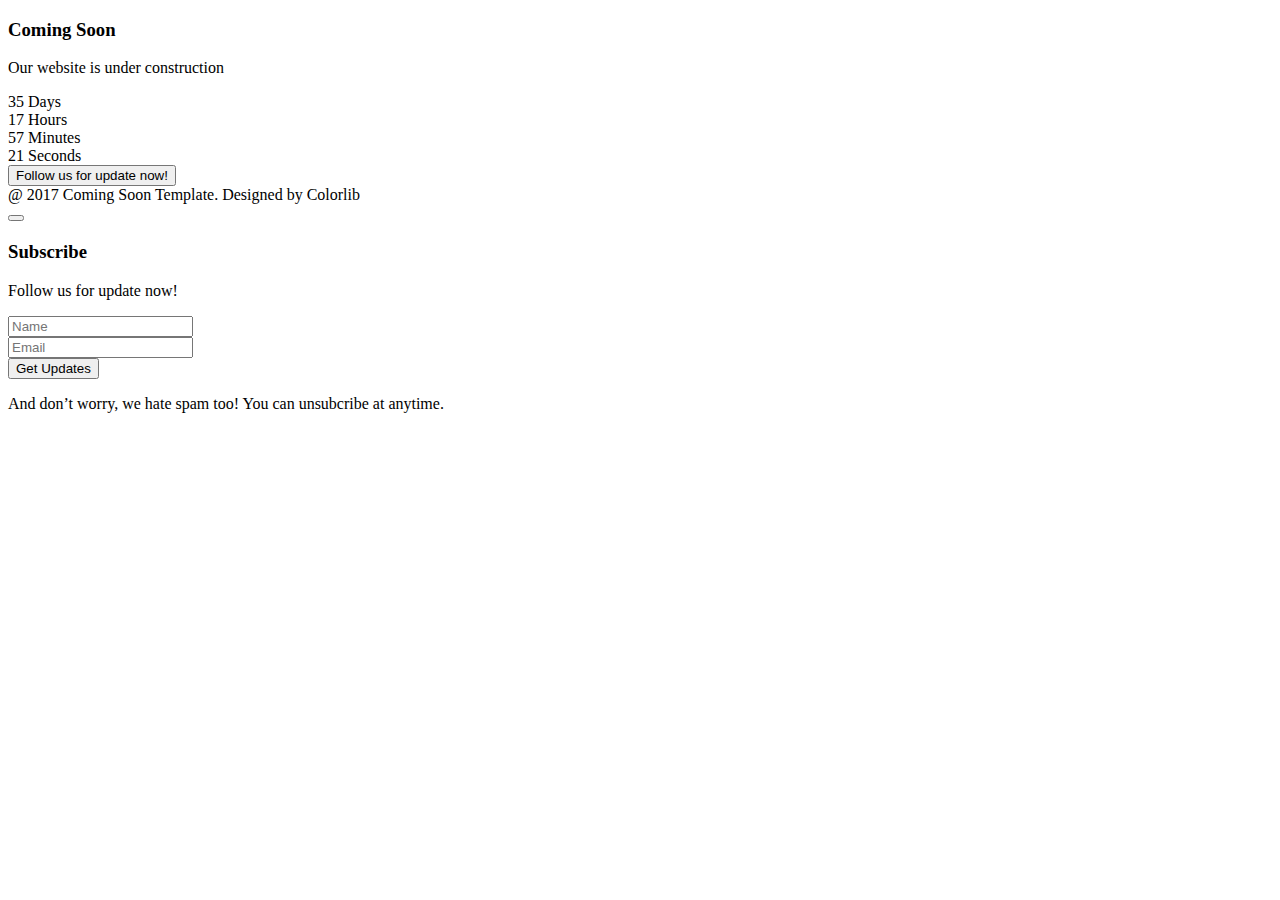
==== commit 22a9e8d9: "Update index.html" ====
--- a/index.html
+++ b/index.html
@@ -1,3695 +1,143 @@
 <!DOCTYPE html>
-<html lang="en"><script>window._wordtune_extension_installed = true;</script><head><script>window._wordtune_extension_installed = true;</script>
-    <meta charset="utf-8">
-    <meta name="viewport" content="width=device-width, initial-scale=1, shrink-to-fit=no">
-    
-    <!-- SEO Meta Tags -->
-    <meta name="description" content="Description">
-    <meta name="author" content="Author">
-
-    <!-- OG Meta Tags to improve the way the post looks when you share the page on Facebook, Twitter, LinkedIn -->
-	<meta property="og:site_name" content=""> <!-- website name -->
-	<meta property="og:site" content=""> <!-- website link -->
-	<meta property="og:title" content=""> <!-- title shown in the actual shared post -->
-	<meta property="og:description" content=""> <!-- description shown in the actual shared post -->
-	<meta property="og:image" content=""> <!-- image link, make sure it's jpg -->
-	<meta property="og:url" content=""> <!-- where do you want your post to link to -->
-	<meta name="twitter:card" content="summary_large_image"> <!-- to have large image post format in Twitter -->
-
-    <!-- Webpage Title -->
-    <title>Revo</title>
-    
-    <!-- Styles -->
-    <link href="https://fonts.googleapis.com/css2?family=Open+Sans:ital,wght@0,400;0,600;0,700;1,400&amp;display=swap" rel="stylesheet">
-    <link href="css/bootstrap.css" rel="stylesheet">
-    <link href="css/fontawesome-all.css" rel="stylesheet">
-    <link href="css/swiper.css" rel="stylesheet">
-	<link href="css/magnific-popup.css" rel="stylesheet">
-	<link href="css/styles.css" rel="stylesheet">
-	
-	<!-- Favicon  -->
-    <link rel="icon" href="images/favicon.png">
-<style>@import url(https://fonts.googleapis.com/css2?family=Open+Sans:wght@400;500;600&display=swap);</style><style>/**
- * @license
- * MyFonts Webfont Build ID 3960512, 2020-10-14T09:47:27-0400
- *
- * The fonts listed in this notice are subject to the End User License
- * Agreement(s) entered into by the website owner. All other parties are
- * explicitly restricted from using the Licensed Webfonts(s).
- *
- * You may obtain a valid license at the URLs below.
- *
- * Webfont: SofiaPro-Light by Mostardesign
- * URL: https://www.myfonts.com/fonts/mostardesign/sofia-pro/light/
- *
- * Webfont: SofiaPro-Regular by Mostardesign
- * URL: https://www.myfonts.com/fonts/mostardesign/sofia-pro/regular/
- *
- * Webfont: SofiaPro-Medium by Mostardesign
- * URL: https://www.myfonts.com/fonts/mostardesign/sofia-pro/medium/
- *
- *
- * Webfonts copyright: Copyright © Olivier Gourvat - Mostardesign Type Foundry, 2020. All rights reserved.
- *
- * © 2020 MyFonts Inc
-*/
-
-/* @import must be at top of file, otherwise CSS will not work */
-/* @import url('//hello.myfonts.net/count/3caa3a'); */
-
-@font-face {
-  font-family: 'SofiaPro';
-  font-style: normal;
-  font-weight: 300;
-  src: url(/150720bb1f8e1d4cd5bf.woff2) format('woff2'), url(/95be63f014dca7c7d2e0.woff) format('woff');
-}
-@font-face {
-  font-family: 'SofiaPro';
-  font-style: normal;
-  font-weight: 400;
-  src: url(/c64c7cfb75e2e49dd98d.woff2) format('woff2'), url(/cb9ef5cae9812fd54c18.woff) format('woff');
-}
-@font-face {
-  font-family: 'SofiaPro';
-  font-style: normal;
-  font-weight: 500;
-  src: url(/7ac30946d57c5e356c30.woff2) format('woff2'), url(/345f4a27750c7e5c044e.woff) format('woff');
-}
-
-/*# sourceMappingURL=[data-uri] */</style><style>/* 
-    Allow adding a border to an element by just adding a border-width. (https: //github.com/tailwindcss/tailwindcss/pull/116)
-    // by default this get loaded from preflight setting (reset css), 
-    // but we need to set this to false as this overrides external sites that content is loaded to
-*/
-[class^='wt-'],
-[class*=' wt-'] {
-  border-width: 0;
-  border-style: solid;
-}
-
-*, ::before, ::after{
-  --tw-border-spacing-x: 0;
-  --tw-border-spacing-y: 0;
-  --tw-translate-x: 0;
-  --tw-translate-y: 0;
-  --tw-rotate: 0;
-  --tw-skew-x: 0;
-  --tw-skew-y: 0;
-  --tw-scale-x: 1;
-  --tw-scale-y: 1;
-  --tw-pan-x:  ;
-  --tw-pan-y:  ;
-  --tw-pinch-zoom:  ;
-  --tw-scroll-snap-strictness: proximity;
-  --tw-ordinal:  ;
-  --tw-slashed-zero:  ;
-  --tw-numeric-figure:  ;
-  --tw-numeric-spacing:  ;
-  --tw-numeric-fraction:  ;
-  --tw-ring-inset:  ;
-  --tw-ring-offset-width: 0px;
-  --tw-ring-offset-color: #fff;
-  --tw-ring-color: rgb(59 130 246 / 0.5);
-  --tw-ring-offset-shadow: 0 0 #0000;
-  --tw-ring-shadow: 0 0 #0000;
-  --tw-shadow: 0 0 #0000;
-  --tw-shadow-colored: 0 0 #0000;
-  --tw-blur:  ;
-  --tw-brightness:  ;
-  --tw-contrast:  ;
-  --tw-grayscale:  ;
-  --tw-hue-rotate:  ;
-  --tw-invert:  ;
-  --tw-saturate:  ;
-  --tw-sepia:  ;
-  --tw-drop-shadow:  ;
-  --tw-backdrop-blur:  ;
-  --tw-backdrop-brightness:  ;
-  --tw-backdrop-contrast:  ;
-  --tw-backdrop-grayscale:  ;
-  --tw-backdrop-hue-rotate:  ;
-  --tw-backdrop-invert:  ;
-  --tw-backdrop-opacity:  ;
-  --tw-backdrop-saturate:  ;
-  --tw-backdrop-sepia:  ;
-}
-
-::backdrop{
-  --tw-border-spacing-x: 0;
-  --tw-border-spacing-y: 0;
-  --tw-translate-x: 0;
-  --tw-translate-y: 0;
-  --tw-rotate: 0;
-  --tw-skew-x: 0;
-  --tw-skew-y: 0;
-  --tw-scale-x: 1;
-  --tw-scale-y: 1;
-  --tw-pan-x:  ;
-  --tw-pan-y:  ;
-  --tw-pinch-zoom:  ;
-  --tw-scroll-snap-strictness: proximity;
-  --tw-ordinal:  ;
-  --tw-slashed-zero:  ;
-  --tw-numeric-figure:  ;
-  --tw-numeric-spacing:  ;
-  --tw-numeric-fraction:  ;
-  --tw-ring-inset:  ;
-  --tw-ring-offset-width: 0px;
-  --tw-ring-offset-color: #fff;
-  --tw-ring-color: rgb(59 130 246 / 0.5);
-  --tw-ring-offset-shadow: 0 0 #0000;
-  --tw-ring-shadow: 0 0 #0000;
-  --tw-shadow: 0 0 #0000;
-  --tw-shadow-colored: 0 0 #0000;
-  --tw-blur:  ;
-  --tw-brightness:  ;
-  --tw-contrast:  ;
-  --tw-grayscale:  ;
-  --tw-hue-rotate:  ;
-  --tw-invert:  ;
-  --tw-saturate:  ;
-  --tw-sepia:  ;
-  --tw-drop-shadow:  ;
-  --tw-backdrop-blur:  ;
-  --tw-backdrop-brightness:  ;
-  --tw-backdrop-contrast:  ;
-  --tw-backdrop-grayscale:  ;
-  --tw-backdrop-hue-rotate:  ;
-  --tw-backdrop-invert:  ;
-  --tw-backdrop-opacity:  ;
-  --tw-backdrop-saturate:  ;
-  --tw-backdrop-sepia:  ;
-}
-.wt-sr-only{
-  position: absolute;
-  width: 1px;
-  height: 1px;
-  padding: 0;
-  margin: -1px;
-  overflow: hidden;
-  clip: rect(0, 0, 0, 0);
-  white-space: nowrap;
-  border-width: 0;
-}
-.wt-invisible{
-  visibility: hidden;
-}
-.wt-fixed{
-  position: fixed;
-}
-.wt-absolute{
-  position: absolute;
-}
-.wt-relative{
-  position: relative;
-}
-.wt-inset-0{
-  top: 0px;
-  right: 0px;
-  bottom: 0px;
-  left: 0px;
-}
-.wt-bottom-1{
-  bottom: 0.25rem;
-}
-.wt-left-6{
-  left: 1.5rem;
-}
-.wt-right-1{
-  right: 0.25rem;
-}
-.wt-right-4{
-  right: 1rem;
-}
-.wt-top-1{
-  top: 0.25rem;
-}
-.wt-top-2{
-  top: 0.5rem;
-}
-.-wt-z-10{
-  z-index: -10;
-}
-.wt-z-10{
-  z-index: 10;
-}
-.wt-z-\[10000\]{
-  z-index: 10000;
-}
-.wt-m-0{
-  margin: 0px;
-}
-.wt-m-10{
-  margin: 2.5rem;
-}
-.wt-m-20{
-  margin: 5rem;
-}
-.wt-mx-2{
-  margin-left: 0.5rem;
-  margin-right: 0.5rem;
-}
-.wt-my-2{
-  margin-top: 0.5rem;
-  margin-bottom: 0.5rem;
-}
-.wt-my-2\.5{
-  margin-top: 0.625rem;
-  margin-bottom: 0.625rem;
-}
-.wt-mb-2{
-  margin-bottom: 0.5rem;
-}
-.wt-mb-3{
-  margin-bottom: 0.75rem;
-}
-.wt-mb-8{
-  margin-bottom: 2rem;
-}
-.wt-mb-\[2px\]{
-  margin-bottom: 2px;
-}
-.wt-mb-\[3px\]{
-  margin-bottom: 3px;
-}
-.wt-ml-1{
-  margin-left: 0.25rem;
-}
-.wt-ml-2{
-  margin-left: 0.5rem;
-}
-.wt-ml-auto{
-  margin-left: auto;
-}
-.wt-mr-1{
-  margin-right: 0.25rem;
-}
-.wt-mr-2{
-  margin-right: 0.5rem;
-}
-.wt-mr-4{
-  margin-right: 1rem;
-}
-.wt-mr-\[12px\]{
-  margin-right: 12px;
-}
-.wt-mt-1{
-  margin-top: 0.25rem;
-}
-.wt-mt-\[12px\]{
-  margin-top: 12px;
-}
-.wt-box-border{
-  box-sizing: border-box;
-}
-.wt-block{
-  display: block;
-}
-.wt-inline-block{
-  display: inline-block;
-}
-.wt-flex{
-  display: flex;
-}
-.wt-inline-flex{
-  display: inline-flex;
-}
-.wt-h-10{
-  height: 2.5rem;
-}
-.wt-h-12{
-  height: 3rem;
-}
-.wt-h-2{
-  height: 0.5rem;
-}
-.wt-h-3{
-  height: 0.75rem;
-}
-.wt-h-4{
-  height: 1rem;
-}
-.wt-h-5{
-  height: 1.25rem;
-}
-.wt-h-6{
-  height: 1.5rem;
-}
-.wt-h-8{
-  height: 2rem;
-}
-.wt-h-9{
-  height: 2.25rem;
-}
-.wt-h-fit{
-  height: -moz-fit-content;
-  height: fit-content;
-}
-.wt-max-h-80{
-  max-height: 20rem;
-}
-.wt-max-h-\[250px\]{
-  max-height: 250px;
-}
-.wt-max-h-\[428px\]{
-  max-height: 428px;
-}
-.wt-min-h-\[190px\]{
-  min-height: 190px;
-}
-.wt-min-h-full{
-  min-height: 100%;
-}
-.wt-min-h-screen{
-  min-height: 100vh;
-}
-.wt-w-10{
-  width: 2.5rem;
-}
-.wt-w-12{
-  width: 3rem;
-}
-.wt-w-2{
-  width: 0.5rem;
-}
-.wt-w-4{
-  width: 1rem;
-}
-.wt-w-40{
-  width: 10rem;
-}
-.wt-w-48{
-  width: 12rem;
-}
-.wt-w-5{
-  width: 1.25rem;
-}
-.wt-w-6{
-  width: 1.5rem;
-}
-.wt-w-60{
-  width: 15rem;
-}
-.wt-w-72{
-  width: 18rem;
-}
-.wt-w-8{
-  width: 2rem;
-}
-.wt-w-80{
-  width: 20rem;
-}
-.wt-w-\[100\%\]{
-  width: 100%;
-}
-.wt-w-\[200px\]{
-  width: 200px;
-}
-.wt-w-\[328px\]{
-  width: 328px;
-}
-.wt-w-\[360px\]{
-  width: 360px;
-}
-.wt-w-\[380px\]{
-  width: 380px;
-}
-.wt-w-\[400px\]{
-  width: 400px;
-}
-.wt-w-\[420px\]{
-  width: 420px;
-}
-.wt-w-\[520px\]{
-  width: 520px;
-}
-.wt-w-\[600px\]{
-  width: 600px;
-}
-.wt-w-auto{
-  width: auto;
-}
-.wt-w-fit{
-  width: -moz-fit-content;
-  width: fit-content;
-}
-.wt-w-full{
-  width: 100%;
-}
-.wt-min-w-0{
-  min-width: 0px;
-}
-.wt-min-w-\[160px\]{
-  min-width: 160px;
-}
-.wt-min-w-\[300px\]{
-  min-width: 300px;
-}
-.wt-max-w-\[600px\]{
-  max-width: 600px;
-}
-.wt-max-w-full{
-  max-width: 100%;
-}
-.wt-max-w-md{
-  max-width: 28rem;
-}
-.wt-flex-1{
-  flex: 1 1 0%;
-}
-.wt-flex-none{
-  flex: none;
-}
-.wt-grow{
-  flex-grow: 1;
-}
-.wt-rotate-45{
-  --tw-rotate: 45deg;
-  transform: translate(var(--tw-translate-x), var(--tw-translate-y)) rotate(var(--tw-rotate)) skewX(var(--tw-skew-x)) skewY(var(--tw-skew-y)) scaleX(var(--tw-scale-x)) scaleY(var(--tw-scale-y));
-}
-.wt-scale-100{
-  --tw-scale-x: 1;
-  --tw-scale-y: 1;
-  transform: translate(var(--tw-translate-x), var(--tw-translate-y)) rotate(var(--tw-rotate)) skewX(var(--tw-skew-x)) skewY(var(--tw-skew-y)) scaleX(var(--tw-scale-x)) scaleY(var(--tw-scale-y));
-}
-.wt-scale-95{
-  --tw-scale-x: .95;
-  --tw-scale-y: .95;
-  transform: translate(var(--tw-translate-x), var(--tw-translate-y)) rotate(var(--tw-rotate)) skewX(var(--tw-skew-x)) skewY(var(--tw-skew-y)) scaleX(var(--tw-scale-x)) scaleY(var(--tw-scale-y));
-}
-.wt-transform{
-  transform: translate(var(--tw-translate-x), var(--tw-translate-y)) rotate(var(--tw-rotate)) skewX(var(--tw-skew-x)) skewY(var(--tw-skew-y)) scaleX(var(--tw-scale-x)) scaleY(var(--tw-scale-y));
-}
-@keyframes wt-pulse{
-  50%{
-    opacity: .5;
-  }
-}
-.wt-animate-pulse{
-  animation: wt-pulse 2s cubic-bezier(0.4, 0, 0.6, 1) infinite;
-}
-.wt-cursor-default{
-  cursor: default;
-}
-.wt-cursor-pointer{
-  cursor: pointer;
-}
-.wt-select-none{
-  -webkit-user-select: none;
-     -moz-user-select: none;
-          user-select: none;
-}
-.wt-flex-row-reverse{
-  flex-direction: row-reverse;
-}
-.wt-flex-col{
-  flex-direction: column;
-}
-.wt-flex-wrap{
-  flex-wrap: wrap;
-}
-.wt-items-end{
-  align-items: flex-end;
-}
-.wt-items-center{
-  align-items: center;
-}
-.wt-justify-end{
-  justify-content: flex-end;
-}
-.wt-justify-center{
-  justify-content: center;
-}
-.wt-justify-between{
-  justify-content: space-between;
-}
-.wt-justify-evenly{
-  justify-content: space-evenly;
-}
-.wt-gap-1{
-  gap: 0.25rem;
-}
-.wt-gap-2{
-  gap: 0.5rem;
-}
-.wt-gap-3{
-  gap: 0.75rem;
-}
-.wt-gap-4{
-  gap: 1rem;
-}
-.wt-gap-\[14px\]{
-  gap: 14px;
-}
-.wt-gap-\[3px\]{
-  gap: 3px;
-}
-.wt-gap-x-1{
-  -moz-column-gap: 0.25rem;
-       column-gap: 0.25rem;
-}
-.wt-gap-x-2{
-  -moz-column-gap: 0.5rem;
-       column-gap: 0.5rem;
-}
-.wt-space-y-2 > :not([hidden]) ~ :not([hidden]){
-  --tw-space-y-reverse: 0;
-  margin-top: calc(0.5rem * calc(1 - var(--tw-space-y-reverse)));
-  margin-bottom: calc(0.5rem * var(--tw-space-y-reverse));
-}
-.wt-overflow-auto{
-  overflow: auto;
-}
-.wt-overflow-hidden{
-  overflow: hidden;
-}
-.wt-overflow-y-auto{
-  overflow-y: auto;
-}
-.wt-overflow-x-hidden{
-  overflow-x: hidden;
-}
-.wt-overflow-ellipsis{
-  text-overflow: ellipsis;
-}
-.wt-whitespace-nowrap{
-  white-space: nowrap;
-}
-.wt-whitespace-pre-wrap{
-  white-space: pre-wrap;
-}
-.wt-break-normal{
-  overflow-wrap: normal;
-  word-break: normal;
-}
-.\!wt-rounded-none{
-  border-radius: 0px !important;
-}
-.wt-rounded{
-  border-radius: 0.25rem;
-}
-.wt-rounded-3xl{
-  border-radius: 1.5rem;
-}
-.wt-rounded-\[10px\]{
-  border-radius: 10px;
-}
-.wt-rounded-\[30px\]{
-  border-radius: 30px;
-}
-.wt-rounded-\[4px\]{
-  border-radius: 4px;
-}
-.wt-rounded-full{
-  border-radius: 9999px;
-}
-.wt-rounded-lg{
-  border-radius: 0.5rem;
-}
-.wt-rounded-sm{
-  border-radius: 0.125rem;
-}
-.wt-rounded-b{
-  border-bottom-right-radius: 0.25rem;
-  border-bottom-left-radius: 0.25rem;
-}
-.wt-rounded-t{
-  border-top-left-radius: 0.25rem;
-  border-top-right-radius: 0.25rem;
-}
-.wt-border{
-  border-width: 1px;
-}
-.\!wt-border-t{
-  border-top-width: 1px !important;
-}
-.wt-border-b{
-  border-bottom-width: 1px;
-}
-.wt-border-b-2{
-  border-bottom-width: 2px;
-}
-.wt-border-t-2{
-  border-top-width: 2px;
-}
-.wt-border-error-light{
-  --tw-border-opacity: 1;
-  border-color: rgb(248 128 120 / var(--tw-border-opacity));
-}
-.wt-border-error-main{
-  --tw-border-opacity: 1;
-  border-color: rgb(244 71 47 / var(--tw-border-opacity));
-}
-.wt-border-gray-dark{
-  --tw-border-opacity: 1;
-  border-color: rgb(160 162 168 / var(--tw-border-opacity));
-}
-.wt-border-gray-light{
-  --tw-border-opacity: 1;
-  border-color: rgb(230 232 238 / var(--tw-border-opacity));
-}
-.wt-border-gray-lighter{
-  --tw-border-opacity: 1;
-  border-color: rgb(245 246 249 / var(--tw-border-opacity));
-}
-.wt-border-info-main{
-  --tw-border-opacity: 1;
-  border-color: rgb(41 121 255 / var(--tw-border-opacity));
-}
-.wt-border-primary-light{
-  --tw-border-opacity: 1;
-  border-color: rgb(188 99 223 / var(--tw-border-opacity));
-}
-.wt-border-t-gray-light{
-  --tw-border-opacity: 1;
-  border-top-color: rgb(230 232 238 / var(--tw-border-opacity));
-}
-.wt-bg-background-light{
-  --tw-bg-opacity: 1;
-  background-color: rgb(255 255 255 / var(--tw-bg-opacity));
-}
-.wt-bg-black{
-  --tw-bg-opacity: 1;
-  background-color: rgb(0 0 0 / var(--tw-bg-opacity));
-}
-.wt-bg-error-main{
-  --tw-bg-opacity: 1;
-  background-color: rgb(244 71 47 / var(--tw-bg-opacity));
-}
-.wt-bg-error-main\/10{
-  background-color: rgb(244 71 47 / 0.1);
-}
-.wt-bg-gray-lighter{
-  --tw-bg-opacity: 1;
-  background-color: rgb(245 246 249 / var(--tw-bg-opacity));
-}
-.wt-bg-gray-lightest{
-  --tw-bg-opacity: 1;
-  background-color: rgb(249 249 252 / var(--tw-bg-opacity));
-}
-.wt-bg-gray-main{
-  --tw-bg-opacity: 1;
-  background-color: rgb(195 198 206 / var(--tw-bg-opacity));
-}
-.wt-bg-info-lightest{
-  --tw-bg-opacity: 1;
-  background-color: rgb(234 242 255 / var(--tw-bg-opacity));
-}
-.wt-bg-neutral-default{
-  --tw-bg-opacity: 1;
-  background-color: rgb(28 28 30 / var(--tw-bg-opacity));
-}
-.wt-bg-neutral-disabled-secondary{
-  --tw-bg-opacity: 1;
-  background-color: rgb(229 229 234 / var(--tw-bg-opacity));
-}
-.wt-bg-primary-lightest{
-  --tw-bg-opacity: 1;
-  background-color: rgb(251 243 255 / var(--tw-bg-opacity));
-}
-.wt-bg-primary-main{
-  --tw-bg-opacity: 1;
-  background-color: rgb(139 10 190 / var(--tw-bg-opacity));
-}
-.wt-bg-primary-main\/5{
-  background-color: rgb(139 10 190 / 0.05);
-}
-.wt-bg-tranparant{
-  background-color: transparent;
-}
-.wt-bg-white{
-  --tw-bg-opacity: 1;
-  background-color: rgb(255 255 255 / var(--tw-bg-opacity));
-}
-.wt-p-0{
-  padding: 0px;
-}
-.wt-p-1{
-  padding: 0.25rem;
-}
-.wt-p-10{
-  padding: 2.5rem;
-}
-.wt-p-2{
-  padding: 0.5rem;
-}
-.wt-p-6{
-  padding: 1.5rem;
-}
-.wt-p-\[6px\]{
-  padding: 6px;
-}
-.wt-px-0{
-  padding-left: 0px;
-  padding-right: 0px;
-}
-.wt-px-0\.5{
-  padding-left: 0.125rem;
-  padding-right: 0.125rem;
-}
-.wt-px-1{
-  padding-left: 0.25rem;
-  padding-right: 0.25rem;
-}
-.wt-px-2{
-  padding-left: 0.5rem;
-  padding-right: 0.5rem;
-}
-.wt-px-3{
-  padding-left: 0.75rem;
-  padding-right: 0.75rem;
-}
-.wt-px-4{
-  padding-left: 1rem;
-  padding-right: 1rem;
-}
-.wt-px-6{
-  padding-left: 1.5rem;
-  padding-right: 1.5rem;
-}
-.wt-py-0{
-  padding-top: 0px;
-  padding-bottom: 0px;
-}
-.wt-py-0\.5{
-  padding-top: 0.125rem;
-  padding-bottom: 0.125rem;
-}
-.wt-py-1{
-  padding-top: 0.25rem;
-  padding-bottom: 0.25rem;
-}
-.wt-py-1\.5{
-  padding-top: 0.375rem;
-  padding-bottom: 0.375rem;
-}
-.wt-py-10{
-  padding-top: 2.5rem;
-  padding-bottom: 2.5rem;
-}
-.wt-py-2{
-  padding-top: 0.5rem;
-  padding-bottom: 0.5rem;
-}
-.wt-py-3{
-  padding-top: 0.75rem;
-  padding-bottom: 0.75rem;
-}
-.wt-py-4{
-  padding-top: 1rem;
-  padding-bottom: 1rem;
-}
-.wt-py-\[10px\]{
-  padding-top: 10px;
-  padding-bottom: 10px;
-}
-.wt-py-\[2px\]{
-  padding-top: 2px;
-  padding-bottom: 2px;
-}
-.wt-py-\[6px\]{
-  padding-top: 6px;
-  padding-bottom: 6px;
-}
-.wt-pb-2{
-  padding-bottom: 0.5rem;
-}
-.wt-pb-6{
-  padding-bottom: 1.5rem;
-}
-.wt-pb-\[9px\]{
-  padding-bottom: 9px;
-}
-.wt-pl-1{
-  padding-left: 0.25rem;
-}
-.wt-pl-2{
-  padding-left: 0.5rem;
-}
-.wt-pl-3{
-  padding-left: 0.75rem;
-}
-.wt-pl-6{
-  padding-left: 1.5rem;
-}
-.wt-pr-2{
-  padding-right: 0.5rem;
-}
-.wt-pr-4{
-  padding-right: 1rem;
-}
-.wt-pr-7{
-  padding-right: 1.75rem;
-}
-.wt-pr-\[14px\]{
-  padding-right: 14px;
-}
-.wt-pt-3{
-  padding-top: 0.75rem;
-}
-.wt-text-center{
-  text-align: center;
-}
-.wt-text-start{
-  text-align: start;
-}
-.wt-indent-1{
-  text-indent: 0.25rem;
-}
-.wt-indent-1\.5{
-  text-indent: 0.375rem;
-}
-.wt-indent-2{
-  text-indent: 0.5rem;
-}
-.wt-indent-2\.5{
-  text-indent: 0.625rem;
-}
-.wt-font-body{
-  font-family: "Open Sans", sans-serif;
-}
-.wt-font-sans{
-  font-family: SofiaPro, "Open Sans", sans-serif;
-}
-.wt-text-\[10px\]{
-  font-size: 10px;
-}
-.wt-text-\[11px\]{
-  font-size: 11px;
-}
-.wt-text-\[12px\]{
-  font-size: 12px;
-}
-.wt-text-\[14px\]{
-  font-size: 14px;
-}
-.wt-text-\[16px\]{
-  font-size: 16px;
-}
-.wt-text-\[17px\]{
-  font-size: 17px;
-}
-.wt-text-lg{
-  font-size: 1.125rem;
-  line-height: 1.75rem;
-}
-.wt-text-sm{
-  font-size: 0.875rem;
-  line-height: 1.25rem;
-}
-.wt-text-xs{
-  font-size: 0.75rem;
-  line-height: 1rem;
-}
-.wt-font-bold{
-  font-weight: 700;
-}
-.wt-font-light{
-  font-weight: 300;
-}
-.wt-font-medium{
-  font-weight: 500;
-}
-.wt-font-normal{
-  font-weight: 400;
-}
-.wt-font-semibold{
-  font-weight: 600;
-}
-.wt-leading-5{
-  line-height: 1.25rem;
-}
-.wt-leading-6{
-  line-height: 1.5rem;
-}
-.wt-leading-8{
-  line-height: 2rem;
-}
-.wt-leading-\[14px\]{
-  line-height: 14px;
-}
-.wt-tracking-\[\.01em\]{
-  letter-spacing: .01em;
-}
-.wt-tracking-body{
-  letter-spacing: 0.15px;
-}
-.wt-tracking-wide{
-  letter-spacing: 0.025em;
-}
-.wt-tracking-wider{
-  letter-spacing: 0.05em;
-}
-.wt-tracking-widest{
-  letter-spacing: 0.1em;
-}
-.wt-text-black{
-  --tw-text-opacity: 1;
-  color: rgb(0 0 0 / var(--tw-text-opacity));
-}
-.wt-text-brand-primary{
-  --tw-text-opacity: 1;
-  color: rgb(139 10 190 / var(--tw-text-opacity));
-}
-.wt-text-error-main{
-  --tw-text-opacity: 1;
-  color: rgb(244 71 47 / var(--tw-text-opacity));
-}
-.wt-text-gray-dark{
-  --tw-text-opacity: 1;
-  color: rgb(160 162 168 / var(--tw-text-opacity));
-}
-.wt-text-gray-darker{
-  --tw-text-opacity: 1;
-  color: rgb(98 99 106 / var(--tw-text-opacity));
-}
-.wt-text-gray-darkest{
-  --tw-text-opacity: 1;
-  color: rgb(31 33 39 / var(--tw-text-opacity));
-}
-.wt-text-gray-main{
-  --tw-text-opacity: 1;
-  color: rgb(195 198 206 / var(--tw-text-opacity));
-}
-.wt-text-info-main{
-  --tw-text-opacity: 1;
-  color: rgb(41 121 255 / var(--tw-text-opacity));
-}
-.wt-text-neutral-default{
-  --tw-text-opacity: 1;
-  color: rgb(28 28 30 / var(--tw-text-opacity));
-}
-.wt-text-neutral-disabled{
-  --tw-text-opacity: 1;
-  color: rgb(199 199 204 / var(--tw-text-opacity));
-}
-.wt-text-neutral-secondary{
-  --tw-text-opacity: 1;
-  color: rgb(72 72 74 / var(--tw-text-opacity));
-}
-.wt-text-primary-main{
-  --tw-text-opacity: 1;
-  color: rgb(139 10 190 / var(--tw-text-opacity));
-}
-.wt-text-white{
-  --tw-text-opacity: 1;
-  color: rgb(255 255 255 / var(--tw-text-opacity));
-}
-.wt-underline{
-  text-decoration-line: underline;
-}
-.wt-opacity-0{
-  opacity: 0;
-}
-.wt-opacity-100{
-  opacity: 1;
-}
-.wt-opacity-20{
-  opacity: 0.2;
-}
-.wt-opacity-30{
-  opacity: 0.3;
-}
-.wt-shadow-border{
-  --tw-shadow: 0px 0px 0px 0.5px #C3C6CE inset;
-  --tw-shadow-colored: inset 0px 0px 0px 0.5px var(--tw-shadow-color);
-  box-shadow: var(--tw-ring-offset-shadow, 0 0 #0000), var(--tw-ring-shadow, 0 0 #0000), var(--tw-shadow);
-}
-.wt-shadow-border-left{
-  --tw-shadow: 1px 0px 0px 0px #E6E8EE inset;
-  --tw-shadow-colored: inset 1px 0px 0px 0px var(--tw-shadow-color);
-  box-shadow: var(--tw-ring-offset-shadow, 0 0 #0000), var(--tw-ring-shadow, 0 0 #0000), var(--tw-shadow);
-}
-.wt-shadow-border-right-thick{
-  --tw-shadow: -2px 0px 0px 0px #E6E8EE inset;
-  --tw-shadow-colored: inset -2px 0px 0px 0px var(--tw-shadow-color);
-  box-shadow: var(--tw-ring-offset-shadow, 0 0 #0000), var(--tw-ring-shadow, 0 0 #0000), var(--tw-shadow);
-}
-.wt-shadow-border-top{
-  --tw-shadow: 0px -1px 0px #E6E8EE;
-  --tw-shadow-colored: 0px -1px 0px var(--tw-shadow-color);
-  box-shadow: var(--tw-ring-offset-shadow, 0 0 #0000), var(--tw-ring-shadow, 0 0 #0000), var(--tw-shadow);
-}
-.wt-shadow-card{
-  --tw-shadow: 0px 4px 14px rgba(72, 72, 74, 0.2);
-  --tw-shadow-colored: 0px 4px 14px var(--tw-shadow-color);
-  box-shadow: var(--tw-ring-offset-shadow, 0 0 #0000), var(--tw-ring-shadow, 0 0 #0000), var(--tw-shadow);
-}
-.wt-shadow-toolbar{
-  --tw-shadow: 0px 4px 14px rgba(28, 28, 30, 0.05);
-  --tw-shadow-colored: 0px 4px 14px var(--tw-shadow-color);
-  box-shadow: var(--tw-ring-offset-shadow, 0 0 #0000), var(--tw-ring-shadow, 0 0 #0000), var(--tw-shadow);
-}
-.wt-outline-none{
-  outline: 2px solid transparent;
-  outline-offset: 2px;
-}
-.wt-outline-0{
-  outline-width: 0px;
-}
-.wt-ring-1{
-  --tw-ring-offset-shadow: var(--tw-ring-inset) 0 0 0 var(--tw-ring-offset-width) var(--tw-ring-offset-color);
-  --tw-ring-shadow: var(--tw-ring-inset) 0 0 0 calc(1px + var(--tw-ring-offset-width)) var(--tw-ring-color);
-  box-shadow: var(--tw-ring-offset-shadow), var(--tw-ring-shadow), var(--tw-shadow, 0 0 #0000);
-}
-.wt-ring-inset{
-  --tw-ring-inset: inset;
-}
-.wt-ring-gray-light{
-  --tw-ring-opacity: 1;
-  --tw-ring-color: rgb(230 232 238 / var(--tw-ring-opacity));
-}
-.wt-backdrop-blur-\[15px\]{
-  --tw-backdrop-blur: blur(15px);
-  -webkit-backdrop-filter: var(--tw-backdrop-blur) var(--tw-backdrop-brightness) var(--tw-backdrop-contrast) var(--tw-backdrop-grayscale) var(--tw-backdrop-hue-rotate) var(--tw-backdrop-invert) var(--tw-backdrop-opacity) var(--tw-backdrop-saturate) var(--tw-backdrop-sepia);
-          backdrop-filter: var(--tw-backdrop-blur) var(--tw-backdrop-brightness) var(--tw-backdrop-contrast) var(--tw-backdrop-grayscale) var(--tw-backdrop-hue-rotate) var(--tw-backdrop-invert) var(--tw-backdrop-opacity) var(--tw-backdrop-saturate) var(--tw-backdrop-sepia);
-}
-.wt-transition{
-  transition-property: color, background-color, border-color, outline-color, text-decoration-color, fill, stroke, opacity, box-shadow, transform, filter, -webkit-backdrop-filter;
-  transition-property: color, background-color, border-color, outline-color, text-decoration-color, fill, stroke, opacity, box-shadow, transform, filter, backdrop-filter;
-  transition-property: color, background-color, border-color, outline-color, text-decoration-color, fill, stroke, opacity, box-shadow, transform, filter, backdrop-filter, -webkit-backdrop-filter;
-  transition-timing-function: cubic-bezier(0.4, 0, 0.2, 1);
-  transition-duration: 150ms;
-}
-.wt-transition-colors{
-  transition-property: color, background-color, border-color, outline-color, text-decoration-color, fill, stroke;
-  transition-timing-function: cubic-bezier(0.4, 0, 0.2, 1);
-  transition-duration: 150ms;
-}
-.wt-transition-opacity{
-  transition-property: opacity;
-  transition-timing-function: cubic-bezier(0.4, 0, 0.2, 1);
-  transition-duration: 150ms;
-}
-.wt-duration-100{
-  transition-duration: 100ms;
-}
-.wt-duration-75{
-  transition-duration: 75ms;
-}
-.wt-ease-out{
-  transition-timing-function: cubic-bezier(0, 0, 0.2, 1);
-}
-.placeholder\:wt-font-body::-moz-placeholder{
-  font-family: "Open Sans", sans-serif;
-}
-.placeholder\:wt-font-body::placeholder{
-  font-family: "Open Sans", sans-serif;
-}
-.placeholder\:wt-font-extralight::-moz-placeholder{
-  font-weight: 200;
-}
-.placeholder\:wt-font-extralight::placeholder{
-  font-weight: 200;
-}
-.placeholder\:wt-leading-5::-moz-placeholder{
-  line-height: 1.25rem;
-}
-.placeholder\:wt-leading-5::placeholder{
-  line-height: 1.25rem;
-}
-.placeholder\:wt-tracking-\[0\.15px\]::-moz-placeholder{
-  letter-spacing: 0.15px;
-}
-.placeholder\:wt-tracking-\[0\.15px\]::placeholder{
-  letter-spacing: 0.15px;
-}
-.placeholder\:wt-text-gray-dark::-moz-placeholder{
-  --tw-text-opacity: 1;
-  color: rgb(160 162 168 / var(--tw-text-opacity));
-}
-.placeholder\:wt-text-gray-dark::placeholder{
-  --tw-text-opacity: 1;
-  color: rgb(160 162 168 / var(--tw-text-opacity));
-}
-.before\:wt-h-5::before{
-  content: var(--tw-content);
-  height: 1.25rem;
-}
-.before\:wt-w-5::before{
-  content: var(--tw-content);
-  width: 1.25rem;
-}
-.before\:wt-rounded-full::before{
-  content: var(--tw-content);
-  border-radius: 9999px;
-}
-.before\:wt-bg-white::before{
-  content: var(--tw-content);
-  --tw-bg-opacity: 1;
-  background-color: rgb(255 255 255 / var(--tw-bg-opacity));
-}
-.before\:wt-shadow::before{
-  content: var(--tw-content);
-  --tw-shadow: 0 1px 3px 0 rgb(0 0 0 / 0.1), 0 1px 2px -1px rgb(0 0 0 / 0.1);
-  --tw-shadow-colored: 0 1px 3px 0 var(--tw-shadow-color), 0 1px 2px -1px var(--tw-shadow-color);
-  box-shadow: var(--tw-ring-offset-shadow, 0 0 #0000), var(--tw-ring-shadow, 0 0 #0000), var(--tw-shadow);
-}
-.before\:wt-transition-transform::before{
-  content: var(--tw-content);
-  transition-property: transform;
-  transition-timing-function: cubic-bezier(0.4, 0, 0.2, 1);
-  transition-duration: 150ms;
-}
-.before\:wt-duration-300::before{
-  content: var(--tw-content);
-  transition-duration: 300ms;
-}
-.before\:wt-content-\[\"\"\]::before{
-  --tw-content: "";
-  content: var(--tw-content);
-}
-.visited\:wt-text-info-main:visited{
-  color: rgb(41 121 255 );
-}
-.focus-within\:wt-border-primary-light:focus-within{
-  --tw-border-opacity: 1;
-  border-color: rgb(188 99 223 / var(--tw-border-opacity));
-}
-.hover\:wt-bg-error-dark:hover{
-  --tw-bg-opacity: 1;
-  background-color: rgb(227 27 12 / var(--tw-bg-opacity));
-}
-.hover\:wt-bg-gray-lighter:hover{
-  --tw-bg-opacity: 1;
-  background-color: rgb(245 246 249 / var(--tw-bg-opacity));
-}
-.hover\:wt-bg-gray-lightest:hover{
-  --tw-bg-opacity: 1;
-  background-color: rgb(249 249 252 / var(--tw-bg-opacity));
-}
-.hover\:wt-bg-primary-dark:hover{
-  --tw-bg-opacity: 1;
-  background-color: rgb(111 8 152 / var(--tw-bg-opacity));
-}
-.hover\:wt-text-brand-hover:hover{
-  --tw-text-opacity: 1;
-  color: rgb(126 9 173 / var(--tw-text-opacity));
-}
-.hover\:wt-brightness-\[0\.97\]:hover{
-  --tw-brightness: brightness(0.97);
-  filter: var(--tw-blur) var(--tw-brightness) var(--tw-contrast) var(--tw-grayscale) var(--tw-hue-rotate) var(--tw-invert) var(--tw-saturate) var(--tw-sepia) var(--tw-drop-shadow);
-}
-.focus\:wt-bg-gray-lightest:focus{
-  --tw-bg-opacity: 1;
-  background-color: rgb(249 249 252 / var(--tw-bg-opacity));
-}
-.active\:wt-bg-error-darker:active{
-  --tw-bg-opacity: 1;
-  background-color: rgb(161 18 18 / var(--tw-bg-opacity));
-}
-.active\:wt-bg-error-lightest:active{
-  --tw-bg-opacity: 1;
-  background-color: rgb(254 236 235 / var(--tw-bg-opacity));
-}
-.active\:wt-bg-gray-light:active{
-  --tw-bg-opacity: 1;
-  background-color: rgb(230 232 238 / var(--tw-bg-opacity));
-}
-.active\:wt-bg-info-lightest:active{
-  --tw-bg-opacity: 1;
-  background-color: rgb(234 242 255 / var(--tw-bg-opacity));
-}
-.active\:wt-bg-primary-darker:active{
-  --tw-bg-opacity: 1;
-  background-color: rgb(82 0 123 / var(--tw-bg-opacity));
-}
-.active\:wt-bg-primary-lightest:active{
-  --tw-bg-opacity: 1;
-  background-color: rgb(251 243 255 / var(--tw-bg-opacity));
-}
-.enabled\:wt-cursor-pointer:enabled{
-  cursor: pointer;
-}
-.wt-group:hover .group-hover\:wt-visible{
-  visibility: visible;
-}
-.wt-group:hover .group-hover\:wt-border-error-main{
-  --tw-border-opacity: 1;
-  border-color: rgb(244 71 47 / var(--tw-border-opacity));
-}
-.wt-group:hover .group-hover\:wt-bg-error-main\/10{
-  background-color: rgb(244 71 47 / 0.1);
-}
-.wt-group:hover .group-hover\:wt-bg-info-main{
-  --tw-bg-opacity: 1;
-  background-color: rgb(41 121 255 / var(--tw-bg-opacity));
-}
-.wt-group:hover .group-hover\:wt-bg-primary-main\/5{
-  background-color: rgb(139 10 190 / 0.05);
-}
-.wt-group:hover .group-hover\:wt-text-white{
-  --tw-text-opacity: 1;
-  color: rgb(255 255 255 / var(--tw-text-opacity));
-}
-.wt-peer:checked ~ .peer-checked\:wt-bg-accent-primary{
-  --tw-bg-opacity: 1;
-  background-color: rgb(41 121 255 / var(--tw-bg-opacity));
-}
-.wt-peer:checked ~ .peer-checked\:wt-bg-accent-secondary{
-  --tw-bg-opacity: 1;
-  background-color: rgb(189 213 255 / var(--tw-bg-opacity));
-}
-.wt-peer:checked ~ .peer-checked\:before\:wt-translate-x-full::before{
-  content: var(--tw-content);
-  --tw-translate-x: 100%;
-  transform: translate(var(--tw-translate-x), var(--tw-translate-y)) rotate(var(--tw-rotate)) skewX(var(--tw-skew-x)) skewY(var(--tw-skew-y)) scaleX(var(--tw-scale-x)) scaleY(var(--tw-scale-y));
-}
-.wt-peer:focus-visible ~ .peer-focus-visible\:wt-outline{
-  outline-style: solid;
-}
-.wt-peer:focus-visible ~ .peer-focus-visible\:wt-outline-offset-2{
-  outline-offset: 2px;
-}
-.\[\&\:not\(\:last-child\)\]\:wt-border-b:not(:last-child){
-  border-bottom-width: 1px;
-}
-.\[\&\:not\(\:last-child\)\]\:wt-border-gray-light:not(:last-child){
-  --tw-border-opacity: 1;
-  border-color: rgb(230 232 238 / var(--tw-border-opacity));
-}
-
-/*# sourceMappingURL=[data-uri] */</style><style type="text/css">.lf-progress {
-  -webkit-appearance: none;
-  -moz-apperance: none;
-  width: 100%;
-  /* margin: 0 10px; */
-  height: 4px;
-  border-radius: 3px;
-  cursor: pointer;
-}
-.lf-progress:focus {
-  outline: none;
-  border: none;
-}
-.lf-progress::-moz-range-track {
-  cursor: pointer;
-  background: none;
-  border: none;
-  outline: none;
-}
-.lf-progress::-webkit-slider-thumb {
-  -webkit-appearance: none !important;
-  height: 13px;
-  width: 13px;
-  border: 0;
-  border-radius: 50%;
-  background: #0fccce;
-  cursor: pointer;
-}
-.lf-progress::-moz-range-thumb {
-  -moz-appearance: none !important;
-  height: 13px;
-  width: 13px;
-  border: 0;
-  border-radius: 50%;
-  background: #0fccce;
-  cursor: pointer;
-}
-.lf-progress::-ms-track {
-  width: 100%;
-  height: 3px;
-  cursor: pointer;
-  background: transparent;
-  border-color: transparent;
-  color: transparent;
-}
-.lf-progress::-ms-fill-lower {
-  background: #ccc;
-  border-radius: 3px;
-}
-.lf-progress::-ms-fill-upper {
-  background: #ccc;
-  border-radius: 3px;
-}
-.lf-progress::-ms-thumb {
-  border: 0;
-  height: 15px;
-  width: 15px;
-  border-radius: 50%;
-  background: #0fccce;
-  cursor: pointer;
-}
-.lf-progress:focus::-ms-fill-lower {
-  background: #ccc;
-}
-.lf-progress:focus::-ms-fill-upper {
-  background: #ccc;
-}
-.lf-player-container :focus {
-  outline: 0;
-}
-.lf-popover {
-  position: relative;
-}
-
-.lf-popover-content {
-  display: inline-block;
-  position: absolute;
-  opacity: 1;
-  visibility: visible;
-  transform: translate(0, -10px);
-  box-shadow: 0 2px 5px 0 rgba(0, 0, 0, 0.26);
-  transition: all 0.3s cubic-bezier(0.75, -0.02, 0.2, 0.97);
-}
-
-.lf-popover-content.hidden {
-  opacity: 0;
-  visibility: hidden;
-  transform: translate(0, 0px);
-}
-
-.lf-player-btn-container {
-  display: flex;
-  align-items: center;
-}
-.lf-player-btn {
-  cursor: pointer;
-  fill: #999;
-  width: 14px;
-}
-
-.lf-player-btn.active {
-  fill: #555;
-}
-
-.lf-popover {
-  position: relative;
-}
-
-.lf-popover-content {
-  display: inline-block;
-  position: absolute;
-  background-color: #ffffff;
-  opacity: 1;
-
-  transform: translate(0, -10px);
-  box-shadow: 0 2px 5px 0 rgba(0, 0, 0, 0.26);
-  transition: all 0.3s cubic-bezier(0.75, -0.02, 0.2, 0.97);
-  padding: 10px;
-}
-
-.lf-popover-content.hidden {
-  opacity: 0;
-  visibility: hidden;
-  transform: translate(0, 0px);
-}
-
-.lf-arrow {
-  position: absolute;
-  z-index: -1;
-  content: '';
-  bottom: -9px;
-  border-style: solid;
-  border-width: 10px 10px 0px 10px;
-}
-
-.lf-left-align,
-.lf-left-align .lfarrow {
-  left: 0;
-  right: unset;
-}
-
-.lf-right-align,
-.lf-right-align .lf-arrow {
-  right: 0;
-  left: unset;
-}
-
-.lf-text-input {
-  border: 1px #ccc solid;
-  border-radius: 5px;
-  padding: 3px;
-  width: 60px;
-  margin: 0;
-}
-
-.lf-color-picker {
-  display: flex;
-  flex-direction: row;
-  justify-content: space-between;
-  height: 90px;
-}
-
-.lf-color-selectors {
-  display: flex;
-  flex-direction: column;
-  justify-content: space-between;
-}
-
-.lf-color-component {
-  display: flex;
-  flex-direction: row;
-  font-size: 12px;
-  align-items: center;
-  justify-content: center;
-}
-
-.lf-color-component strong {
-  width: 40px;
-}
-
-.lf-color-component input[type='range'] {
-  margin: 0 0 0 10px;
-}
-
-.lf-color-component input[type='number'] {
-  width: 50px;
-  margin: 0 0 0 10px;
-}
-
-.lf-color-preview {
-  font-size: 12px;
-  display: flex;
-  flex-direction: column;
-  align-items: center;
-  justify-content: space-between;
-  padding-left: 5px;
-}
-
-.lf-preview {
-  height: 60px;
-  width: 60px;
-}
-
-.lf-popover-snapshot {
-  width: 150px;
-}
-.lf-popover-snapshot h5 {
-  margin: 5px 0 10px 0;
-  font-size: 0.75rem;
-}
-.lf-popover-snapshot a {
-  display: block;
-  text-decoration: none;
-}
-.lf-popover-snapshot a:before {
-  content: '⥼';
-  margin-right: 5px;
-}
-.lf-popover-snapshot .lf-note {
-  display: block;
-  margin-top: 10px;
-  color: #999;
-}
-.lf-player-controls > div {
-  margin-right: 5px;
-  margin-left: 5px;
-}
-.lf-player-controls > div:first-child {
-  margin-left: 0px;
-}
-.lf-player-controls > div:last-child {
-  margin-right: 0px;
-}
-</style><style>@font-face {
-	font-family: "wticons";
-	font-display: block;
-	src: url("[data-uri]") format("woff2");
-}
-
-.wticons {
-	line-height: 1;
-}
-
-.wticons:before {
-	font-family: wticons !important;
-	font-style: normal;
-	font-weight: normal !important;
-	vertical-align: top;
-}
-
-.wticon-account:before {
-	content: "\f101";
-}
-.wticon-add:before {
-	content: "\f102";
-}
-.wticon-cardResizeDrag:before {
-	content: "\f103";
-}
-.wticon-casual:before {
-	content: "\f104";
-}
-.wticon-check:before {
-	content: "\f105";
-}
-.wticon-checkSmall:before {
-	content: "\f106";
-}
-.wticon-chevron:before {
-	content: "\f107";
-}
-.wticon-copy:before {
-	content: "\f108";
-}
-.wticon-copySmall:before {
-	content: "\f109";
-}
-.wticon-dismiss:before {
-	content: "\f10a";
-}
-.wticon-downChevron:before {
-	content: "\f10b";
-}
-.wticon-error:before {
-	content: "\f10c";
-}
-.wticon-expand:before {
-	content: "\f10d";
-}
-.wticon-feedback:before {
-	content: "\f10e";
-}
-.wticon-filledDownArrow:before {
-	content: "\f10f";
-}
-.wticon-find:before {
-	content: "\f110";
-}
-.wticon-formal:before {
-	content: "\f111";
-}
-.wticon-gift:before {
-	content: "\f112";
-}
-.wticon-grayLogo:before {
-	content: "\f113";
-}
-.wticon-ignore:before {
-	content: "\f114";
-}
-.wticon-info:before {
-	content: "\f115";
-}
-.wticon-leftChevron:before {
-	content: "\f116";
-}
-.wticon-logo:before {
-	content: "\f117";
-}
-.wticon-love:before {
-	content: "\f118";
-}
-.wticon-noRecommendations:before {
-	content: "\f119";
-}
-.wticon-paragraphRewrite:before {
-	content: "\f11a";
-}
-.wticon-paste:before {
-	content: "\f11b";
-}
-.wticon-pin:before {
-	content: "\f11c";
-}
-.wticon-premium:before {
-	content: "\f11d";
-}
-.wticon-premiumDetail:before {
-	content: "\f11e";
-}
-.wticon-premiumFull:before {
-	content: "\f11f";
-}
-.wticon-recommendationLight:before {
-	content: "\f120";
-}
-.wticon-recommendationLightCard:before {
-	content: "\f121";
-}
-.wticon-recommendationLightNoSuggestions:before {
-	content: "\f122";
-}
-.wticon-refine:before {
-	content: "\f123";
-}
-.wticon-rewrite:before {
-	content: "\f124";
-}
-.wticon-rightChevron:before {
-	content: "\f125";
-}
-.wticon-rocket:before {
-	content: "\f126";
-}
-.wticon-sentenceExamples:before {
-	content: "\f127";
-}
-.wticon-settings:before {
-	content: "\f128";
-}
-.wticon-shorten:before {
-	content: "\f129";
-}
-.wticon-tutorial:before {
-	content: "\f12a";
-}
-.wticon-unlock:before {
-	content: "\f12b";
-}
-.wticon-warn:before {
-	content: "\f12c";
-}
-.wticon-WordtuneButton:before {
-	content: "\f12d";
-}
-.wticon-x:before {
-	content: "\f12e";
-}
-
-/*# sourceMappingURL=[data-uri] */</style><style>@import url(https://fonts.googleapis.com/css2?family=Open+Sans:wght@400;500;600&display=swap);</style><style>/**
- * @license
- * MyFonts Webfont Build ID 3960512, 2020-10-14T09:47:27-0400
- *
- * The fonts listed in this notice are subject to the End User License
- * Agreement(s) entered into by the website owner. All other parties are
- * explicitly restricted from using the Licensed Webfonts(s).
- *
- * You may obtain a valid license at the URLs below.
- *
- * Webfont: SofiaPro-Light by Mostardesign
- * URL: https://www.myfonts.com/fonts/mostardesign/sofia-pro/light/
- *
- * Webfont: SofiaPro-Regular by Mostardesign
- * URL: https://www.myfonts.com/fonts/mostardesign/sofia-pro/regular/
- *
- * Webfont: SofiaPro-Medium by Mostardesign
- * URL: https://www.myfonts.com/fonts/mostardesign/sofia-pro/medium/
- *
- *
- * Webfonts copyright: Copyright © Olivier Gourvat - Mostardesign Type Foundry, 2020. All rights reserved.
- *
- * © 2020 MyFonts Inc
-*/
-
-/* @import must be at top of file, otherwise CSS will not work */
-/* @import url('//hello.myfonts.net/count/3caa3a'); */
-
-@font-face {
-  font-family: 'SofiaPro';
-  font-style: normal;
-  font-weight: 300;
-  src: url(/150720bb1f8e1d4cd5bf.woff2) format('woff2'), url(/95be63f014dca7c7d2e0.woff) format('woff');
-}
-@font-face {
-  font-family: 'SofiaPro';
-  font-style: normal;
-  font-weight: 400;
-  src: url(/c64c7cfb75e2e49dd98d.woff2) format('woff2'), url(/cb9ef5cae9812fd54c18.woff) format('woff');
-}
-@font-face {
-  font-family: 'SofiaPro';
-  font-style: normal;
-  font-weight: 500;
-  src: url(/7ac30946d57c5e356c30.woff2) format('woff2'), url(/345f4a27750c7e5c044e.woff) format('woff');
-}
-
-/*# sourceMappingURL=[data-uri] */</style><style>/* 
-    Allow adding a border to an element by just adding a border-width. (https: //github.com/tailwindcss/tailwindcss/pull/116)
-    // by default this get loaded from preflight setting (reset css), 
-    // but we need to set this to false as this overrides external sites that content is loaded to
-*/
-[class^='wt-'],
-[class*=' wt-'] {
-  border-width: 0;
-  border-style: solid;
-}
-
-*, ::before, ::after{
-  --tw-border-spacing-x: 0;
-  --tw-border-spacing-y: 0;
-  --tw-translate-x: 0;
-  --tw-translate-y: 0;
-  --tw-rotate: 0;
-  --tw-skew-x: 0;
-  --tw-skew-y: 0;
-  --tw-scale-x: 1;
-  --tw-scale-y: 1;
-  --tw-pan-x:  ;
-  --tw-pan-y:  ;
-  --tw-pinch-zoom:  ;
-  --tw-scroll-snap-strictness: proximity;
-  --tw-ordinal:  ;
-  --tw-slashed-zero:  ;
-  --tw-numeric-figure:  ;
-  --tw-numeric-spacing:  ;
-  --tw-numeric-fraction:  ;
-  --tw-ring-inset:  ;
-  --tw-ring-offset-width: 0px;
-  --tw-ring-offset-color: #fff;
-  --tw-ring-color: rgb(59 130 246 / 0.5);
-  --tw-ring-offset-shadow: 0 0 #0000;
-  --tw-ring-shadow: 0 0 #0000;
-  --tw-shadow: 0 0 #0000;
-  --tw-shadow-colored: 0 0 #0000;
-  --tw-blur:  ;
-  --tw-brightness:  ;
-  --tw-contrast:  ;
-  --tw-grayscale:  ;
-  --tw-hue-rotate:  ;
-  --tw-invert:  ;
-  --tw-saturate:  ;
-  --tw-sepia:  ;
-  --tw-drop-shadow:  ;
-  --tw-backdrop-blur:  ;
-  --tw-backdrop-brightness:  ;
-  --tw-backdrop-contrast:  ;
-  --tw-backdrop-grayscale:  ;
-  --tw-backdrop-hue-rotate:  ;
-  --tw-backdrop-invert:  ;
-  --tw-backdrop-opacity:  ;
-  --tw-backdrop-saturate:  ;
-  --tw-backdrop-sepia:  ;
-}
-
-::backdrop{
-  --tw-border-spacing-x: 0;
-  --tw-border-spacing-y: 0;
-  --tw-translate-x: 0;
-  --tw-translate-y: 0;
-  --tw-rotate: 0;
-  --tw-skew-x: 0;
-  --tw-skew-y: 0;
-  --tw-scale-x: 1;
-  --tw-scale-y: 1;
-  --tw-pan-x:  ;
-  --tw-pan-y:  ;
-  --tw-pinch-zoom:  ;
-  --tw-scroll-snap-strictness: proximity;
-  --tw-ordinal:  ;
-  --tw-slashed-zero:  ;
-  --tw-numeric-figure:  ;
-  --tw-numeric-spacing:  ;
-  --tw-numeric-fraction:  ;
-  --tw-ring-inset:  ;
-  --tw-ring-offset-width: 0px;
-  --tw-ring-offset-color: #fff;
-  --tw-ring-color: rgb(59 130 246 / 0.5);
-  --tw-ring-offset-shadow: 0 0 #0000;
-  --tw-ring-shadow: 0 0 #0000;
-  --tw-shadow: 0 0 #0000;
-  --tw-shadow-colored: 0 0 #0000;
-  --tw-blur:  ;
-  --tw-brightness:  ;
-  --tw-contrast:  ;
-  --tw-grayscale:  ;
-  --tw-hue-rotate:  ;
-  --tw-invert:  ;
-  --tw-saturate:  ;
-  --tw-sepia:  ;
-  --tw-drop-shadow:  ;
-  --tw-backdrop-blur:  ;
-  --tw-backdrop-brightness:  ;
-  --tw-backdrop-contrast:  ;
-  --tw-backdrop-grayscale:  ;
-  --tw-backdrop-hue-rotate:  ;
-  --tw-backdrop-invert:  ;
-  --tw-backdrop-opacity:  ;
-  --tw-backdrop-saturate:  ;
-  --tw-backdrop-sepia:  ;
-}
-.wt-sr-only{
-  position: absolute;
-  width: 1px;
-  height: 1px;
-  padding: 0;
-  margin: -1px;
-  overflow: hidden;
-  clip: rect(0, 0, 0, 0);
-  white-space: nowrap;
-  border-width: 0;
-}
-.wt-invisible{
-  visibility: hidden;
-}
-.wt-fixed{
-  position: fixed;
-}
-.wt-absolute{
-  position: absolute;
-}
-.wt-relative{
-  position: relative;
-}
-.wt-inset-0{
-  top: 0px;
-  right: 0px;
-  bottom: 0px;
-  left: 0px;
-}
-.wt-bottom-1{
-  bottom: 0.25rem;
-}
-.wt-left-6{
-  left: 1.5rem;
-}
-.wt-right-1{
-  right: 0.25rem;
-}
-.wt-right-4{
-  right: 1rem;
-}
-.wt-top-1{
-  top: 0.25rem;
-}
-.wt-top-2{
-  top: 0.5rem;
-}
-.-wt-z-10{
-  z-index: -10;
-}
-.wt-z-10{
-  z-index: 10;
-}
-.wt-z-\[10000\]{
-  z-index: 10000;
-}
-.wt-m-0{
-  margin: 0px;
-}
-.wt-m-10{
-  margin: 2.5rem;
-}
-.wt-m-20{
-  margin: 5rem;
-}
-.wt-mx-2{
-  margin-left: 0.5rem;
-  margin-right: 0.5rem;
-}
-.wt-my-2{
-  margin-top: 0.5rem;
-  margin-bottom: 0.5rem;
-}
-.wt-my-2\.5{
-  margin-top: 0.625rem;
-  margin-bottom: 0.625rem;
-}
-.wt-mb-2{
-  margin-bottom: 0.5rem;
-}
-.wt-mb-3{
-  margin-bottom: 0.75rem;
-}
-.wt-mb-8{
-  margin-bottom: 2rem;
-}
-.wt-mb-\[2px\]{
-  margin-bottom: 2px;
-}
-.wt-mb-\[3px\]{
-  margin-bottom: 3px;
-}
-.wt-ml-1{
-  margin-left: 0.25rem;
-}
-.wt-ml-2{
-  margin-left: 0.5rem;
-}
-.wt-ml-auto{
-  margin-left: auto;
-}
-.wt-mr-1{
-  margin-right: 0.25rem;
-}
-.wt-mr-2{
-  margin-right: 0.5rem;
-}
-.wt-mr-4{
-  margin-right: 1rem;
-}
-.wt-mr-\[12px\]{
-  margin-right: 12px;
-}
-.wt-mt-1{
-  margin-top: 0.25rem;
-}
-.wt-mt-\[12px\]{
-  margin-top: 12px;
-}
-.wt-box-border{
-  box-sizing: border-box;
-}
-.wt-block{
-  display: block;
-}
-.wt-inline-block{
-  display: inline-block;
-}
-.wt-flex{
-  display: flex;
-}
-.wt-inline-flex{
-  display: inline-flex;
-}
-.wt-h-10{
-  height: 2.5rem;
-}
-.wt-h-12{
-  height: 3rem;
-}
-.wt-h-2{
-  height: 0.5rem;
-}
-.wt-h-3{
-  height: 0.75rem;
-}
-.wt-h-4{
-  height: 1rem;
-}
-.wt-h-5{
-  height: 1.25rem;
-}
-.wt-h-6{
-  height: 1.5rem;
-}
-.wt-h-8{
-  height: 2rem;
-}
-.wt-h-9{
-  height: 2.25rem;
-}
-.wt-h-fit{
-  height: -moz-fit-content;
-  height: fit-content;
-}
-.wt-max-h-80{
-  max-height: 20rem;
-}
-.wt-max-h-\[250px\]{
-  max-height: 250px;
-}
-.wt-max-h-\[428px\]{
-  max-height: 428px;
-}
-.wt-min-h-\[190px\]{
-  min-height: 190px;
-}
-.wt-min-h-full{
-  min-height: 100%;
-}
-.wt-min-h-screen{
-  min-height: 100vh;
-}
-.wt-w-10{
-  width: 2.5rem;
-}
-.wt-w-12{
-  width: 3rem;
-}
-.wt-w-2{
-  width: 0.5rem;
-}
-.wt-w-4{
-  width: 1rem;
-}
-.wt-w-40{
-  width: 10rem;
-}
-.wt-w-48{
-  width: 12rem;
-}
-.wt-w-5{
-  width: 1.25rem;
-}
-.wt-w-6{
-  width: 1.5rem;
-}
-.wt-w-60{
-  width: 15rem;
-}
-.wt-w-72{
-  width: 18rem;
-}
-.wt-w-8{
-  width: 2rem;
-}
-.wt-w-80{
-  width: 20rem;
-}
-.wt-w-\[100\%\]{
-  width: 100%;
-}
-.wt-w-\[200px\]{
-  width: 200px;
-}
-.wt-w-\[328px\]{
-  width: 328px;
-}
-.wt-w-\[360px\]{
-  width: 360px;
-}
-.wt-w-\[380px\]{
-  width: 380px;
-}
-.wt-w-\[400px\]{
-  width: 400px;
-}
-.wt-w-\[420px\]{
-  width: 420px;
-}
-.wt-w-\[520px\]{
-  width: 520px;
-}
-.wt-w-\[600px\]{
-  width: 600px;
-}
-.wt-w-auto{
-  width: auto;
-}
-.wt-w-fit{
-  width: -moz-fit-content;
-  width: fit-content;
-}
-.wt-w-full{
-  width: 100%;
-}
-.wt-min-w-0{
-  min-width: 0px;
-}
-.wt-min-w-\[160px\]{
-  min-width: 160px;
-}
-.wt-min-w-\[300px\]{
-  min-width: 300px;
-}
-.wt-max-w-\[600px\]{
-  max-width: 600px;
-}
-.wt-max-w-full{
-  max-width: 100%;
-}
-.wt-max-w-md{
-  max-width: 28rem;
-}
-.wt-flex-1{
-  flex: 1 1 0%;
-}
-.wt-flex-none{
-  flex: none;
-}
-.wt-grow{
-  flex-grow: 1;
-}
-.wt-rotate-45{
-  --tw-rotate: 45deg;
-  transform: translate(var(--tw-translate-x), var(--tw-translate-y)) rotate(var(--tw-rotate)) skewX(var(--tw-skew-x)) skewY(var(--tw-skew-y)) scaleX(var(--tw-scale-x)) scaleY(var(--tw-scale-y));
-}
-.wt-scale-100{
-  --tw-scale-x: 1;
-  --tw-scale-y: 1;
-  transform: translate(var(--tw-translate-x), var(--tw-translate-y)) rotate(var(--tw-rotate)) skewX(var(--tw-skew-x)) skewY(var(--tw-skew-y)) scaleX(var(--tw-scale-x)) scaleY(var(--tw-scale-y));
-}
-.wt-scale-95{
-  --tw-scale-x: .95;
-  --tw-scale-y: .95;
-  transform: translate(var(--tw-translate-x), var(--tw-translate-y)) rotate(var(--tw-rotate)) skewX(var(--tw-skew-x)) skewY(var(--tw-skew-y)) scaleX(var(--tw-scale-x)) scaleY(var(--tw-scale-y));
-}
-.wt-transform{
-  transform: translate(var(--tw-translate-x), var(--tw-translate-y)) rotate(var(--tw-rotate)) skewX(var(--tw-skew-x)) skewY(var(--tw-skew-y)) scaleX(var(--tw-scale-x)) scaleY(var(--tw-scale-y));
-}
-@keyframes wt-pulse{
-  50%{
-    opacity: .5;
-  }
-}
-.wt-animate-pulse{
-  animation: wt-pulse 2s cubic-bezier(0.4, 0, 0.6, 1) infinite;
-}
-.wt-cursor-default{
-  cursor: default;
-}
-.wt-cursor-pointer{
-  cursor: pointer;
-}
-.wt-select-none{
-  -webkit-user-select: none;
-     -moz-user-select: none;
-          user-select: none;
-}
-.wt-flex-row-reverse{
-  flex-direction: row-reverse;
-}
-.wt-flex-col{
-  flex-direction: column;
-}
-.wt-flex-wrap{
-  flex-wrap: wrap;
-}
-.wt-items-end{
-  align-items: flex-end;
-}
-.wt-items-center{
-  align-items: center;
-}
-.wt-justify-end{
-  justify-content: flex-end;
-}
-.wt-justify-center{
-  justify-content: center;
-}
-.wt-justify-between{
-  justify-content: space-between;
-}
-.wt-justify-evenly{
-  justify-content: space-evenly;
-}
-.wt-gap-1{
-  gap: 0.25rem;
-}
-.wt-gap-2{
-  gap: 0.5rem;
-}
-.wt-gap-3{
-  gap: 0.75rem;
-}
-.wt-gap-4{
-  gap: 1rem;
-}
-.wt-gap-\[14px\]{
-  gap: 14px;
-}
-.wt-gap-\[3px\]{
-  gap: 3px;
-}
-.wt-gap-x-1{
-  -moz-column-gap: 0.25rem;
-       column-gap: 0.25rem;
-}
-.wt-gap-x-2{
-  -moz-column-gap: 0.5rem;
-       column-gap: 0.5rem;
-}
-.wt-space-y-2 > :not([hidden]) ~ :not([hidden]){
-  --tw-space-y-reverse: 0;
-  margin-top: calc(0.5rem * calc(1 - var(--tw-space-y-reverse)));
-  margin-bottom: calc(0.5rem * var(--tw-space-y-reverse));
-}
-.wt-overflow-auto{
-  overflow: auto;
-}
-.wt-overflow-hidden{
-  overflow: hidden;
-}
-.wt-overflow-y-auto{
-  overflow-y: auto;
-}
-.wt-overflow-x-hidden{
-  overflow-x: hidden;
-}
-.wt-overflow-ellipsis{
-  text-overflow: ellipsis;
-}
-.wt-whitespace-nowrap{
-  white-space: nowrap;
-}
-.wt-whitespace-pre-wrap{
-  white-space: pre-wrap;
-}
-.wt-break-normal{
-  overflow-wrap: normal;
-  word-break: normal;
-}
-.\!wt-rounded-none{
-  border-radius: 0px !important;
-}
-.wt-rounded{
-  border-radius: 0.25rem;
-}
-.wt-rounded-3xl{
-  border-radius: 1.5rem;
-}
-.wt-rounded-\[10px\]{
-  border-radius: 10px;
-}
-.wt-rounded-\[30px\]{
-  border-radius: 30px;
-}
-.wt-rounded-\[4px\]{
-  border-radius: 4px;
-}
-.wt-rounded-full{
-  border-radius: 9999px;
-}
-.wt-rounded-lg{
-  border-radius: 0.5rem;
-}
-.wt-rounded-sm{
-  border-radius: 0.125rem;
-}
-.wt-rounded-b{
-  border-bottom-right-radius: 0.25rem;
-  border-bottom-left-radius: 0.25rem;
-}
-.wt-rounded-t{
-  border-top-left-radius: 0.25rem;
-  border-top-right-radius: 0.25rem;
-}
-.wt-border{
-  border-width: 1px;
-}
-.\!wt-border-t{
-  border-top-width: 1px !important;
-}
-.wt-border-b{
-  border-bottom-width: 1px;
-}
-.wt-border-b-2{
-  border-bottom-width: 2px;
-}
-.wt-border-t-2{
-  border-top-width: 2px;
-}
-.wt-border-error-light{
-  --tw-border-opacity: 1;
-  border-color: rgb(248 128 120 / var(--tw-border-opacity));
-}
-.wt-border-error-main{
-  --tw-border-opacity: 1;
-  border-color: rgb(244 71 47 / var(--tw-border-opacity));
-}
-.wt-border-gray-dark{
-  --tw-border-opacity: 1;
-  border-color: rgb(160 162 168 / var(--tw-border-opacity));
-}
-.wt-border-gray-light{
-  --tw-border-opacity: 1;
-  border-color: rgb(230 232 238 / var(--tw-border-opacity));
-}
-.wt-border-gray-lighter{
-  --tw-border-opacity: 1;
-  border-color: rgb(245 246 249 / var(--tw-border-opacity));
-}
-.wt-border-info-main{
-  --tw-border-opacity: 1;
-  border-color: rgb(41 121 255 / var(--tw-border-opacity));
-}
-.wt-border-primary-light{
-  --tw-border-opacity: 1;
-  border-color: rgb(188 99 223 / var(--tw-border-opacity));
-}
-.wt-border-t-gray-light{
-  --tw-border-opacity: 1;
-  border-top-color: rgb(230 232 238 / var(--tw-border-opacity));
-}
-.wt-bg-background-light{
-  --tw-bg-opacity: 1;
-  background-color: rgb(255 255 255 / var(--tw-bg-opacity));
-}
-.wt-bg-black{
-  --tw-bg-opacity: 1;
-  background-color: rgb(0 0 0 / var(--tw-bg-opacity));
-}
-.wt-bg-error-main{
-  --tw-bg-opacity: 1;
-  background-color: rgb(244 71 47 / var(--tw-bg-opacity));
-}
-.wt-bg-error-main\/10{
-  background-color: rgb(244 71 47 / 0.1);
-}
-.wt-bg-gray-lighter{
-  --tw-bg-opacity: 1;
-  background-color: rgb(245 246 249 / var(--tw-bg-opacity));
-}
-.wt-bg-gray-lightest{
-  --tw-bg-opacity: 1;
-  background-color: rgb(249 249 252 / var(--tw-bg-opacity));
-}
-.wt-bg-gray-main{
-  --tw-bg-opacity: 1;
-  background-color: rgb(195 198 206 / var(--tw-bg-opacity));
-}
-.wt-bg-info-lightest{
-  --tw-bg-opacity: 1;
-  background-color: rgb(234 242 255 / var(--tw-bg-opacity));
-}
-.wt-bg-neutral-default{
-  --tw-bg-opacity: 1;
-  background-color: rgb(28 28 30 / var(--tw-bg-opacity));
-}
-.wt-bg-neutral-disabled-secondary{
-  --tw-bg-opacity: 1;
-  background-color: rgb(229 229 234 / var(--tw-bg-opacity));
-}
-.wt-bg-primary-lightest{
-  --tw-bg-opacity: 1;
-  background-color: rgb(251 243 255 / var(--tw-bg-opacity));
-}
-.wt-bg-primary-main{
-  --tw-bg-opacity: 1;
-  background-color: rgb(139 10 190 / var(--tw-bg-opacity));
-}
-.wt-bg-primary-main\/5{
-  background-color: rgb(139 10 190 / 0.05);
-}
-.wt-bg-tranparant{
-  background-color: transparent;
-}
-.wt-bg-white{
-  --tw-bg-opacity: 1;
-  background-color: rgb(255 255 255 / var(--tw-bg-opacity));
-}
-.wt-p-0{
-  padding: 0px;
-}
-.wt-p-1{
-  padding: 0.25rem;
-}
-.wt-p-10{
-  padding: 2.5rem;
-}
-.wt-p-2{
-  padding: 0.5rem;
-}
-.wt-p-6{
-  padding: 1.5rem;
-}
-.wt-p-\[6px\]{
-  padding: 6px;
-}
-.wt-px-0{
-  padding-left: 0px;
-  padding-right: 0px;
-}
-.wt-px-0\.5{
-  padding-left: 0.125rem;
-  padding-right: 0.125rem;
-}
-.wt-px-1{
-  padding-left: 0.25rem;
-  padding-right: 0.25rem;
-}
-.wt-px-2{
-  padding-left: 0.5rem;
-  padding-right: 0.5rem;
-}
-.wt-px-3{
-  padding-left: 0.75rem;
-  padding-right: 0.75rem;
-}
-.wt-px-4{
-  padding-left: 1rem;
-  padding-right: 1rem;
-}
-.wt-px-6{
-  padding-left: 1.5rem;
-  padding-right: 1.5rem;
-}
-.wt-py-0{
-  padding-top: 0px;
-  padding-bottom: 0px;
-}
-.wt-py-0\.5{
-  padding-top: 0.125rem;
-  padding-bottom: 0.125rem;
-}
-.wt-py-1{
-  padding-top: 0.25rem;
-  padding-bottom: 0.25rem;
-}
-.wt-py-1\.5{
-  padding-top: 0.375rem;
-  padding-bottom: 0.375rem;
-}
-.wt-py-10{
-  padding-top: 2.5rem;
-  padding-bottom: 2.5rem;
-}
-.wt-py-2{
-  padding-top: 0.5rem;
-  padding-bottom: 0.5rem;
-}
-.wt-py-3{
-  padding-top: 0.75rem;
-  padding-bottom: 0.75rem;
-}
-.wt-py-4{
-  padding-top: 1rem;
-  padding-bottom: 1rem;
-}
-.wt-py-\[10px\]{
-  padding-top: 10px;
-  padding-bottom: 10px;
-}
-.wt-py-\[2px\]{
-  padding-top: 2px;
-  padding-bottom: 2px;
-}
-.wt-py-\[6px\]{
-  padding-top: 6px;
-  padding-bottom: 6px;
-}
-.wt-pb-2{
-  padding-bottom: 0.5rem;
-}
-.wt-pb-6{
-  padding-bottom: 1.5rem;
-}
-.wt-pb-\[9px\]{
-  padding-bottom: 9px;
-}
-.wt-pl-1{
-  padding-left: 0.25rem;
-}
-.wt-pl-2{
-  padding-left: 0.5rem;
-}
-.wt-pl-3{
-  padding-left: 0.75rem;
-}
-.wt-pl-6{
-  padding-left: 1.5rem;
-}
-.wt-pr-2{
-  padding-right: 0.5rem;
-}
-.wt-pr-4{
-  padding-right: 1rem;
-}
-.wt-pr-7{
-  padding-right: 1.75rem;
-}
-.wt-pr-\[14px\]{
-  padding-right: 14px;
-}
-.wt-pt-3{
-  padding-top: 0.75rem;
-}
-.wt-text-center{
-  text-align: center;
-}
-.wt-text-start{
-  text-align: start;
-}
-.wt-indent-1{
-  text-indent: 0.25rem;
-}
-.wt-indent-1\.5{
-  text-indent: 0.375rem;
-}
-.wt-indent-2{
-  text-indent: 0.5rem;
-}
-.wt-indent-2\.5{
-  text-indent: 0.625rem;
-}
-.wt-font-body{
-  font-family: "Open Sans", sans-serif;
-}
-.wt-font-sans{
-  font-family: SofiaPro, "Open Sans", sans-serif;
-}
-.wt-text-\[10px\]{
-  font-size: 10px;
-}
-.wt-text-\[11px\]{
-  font-size: 11px;
-}
-.wt-text-\[12px\]{
-  font-size: 12px;
-}
-.wt-text-\[14px\]{
-  font-size: 14px;
-}
-.wt-text-\[16px\]{
-  font-size: 16px;
-}
-.wt-text-\[17px\]{
-  font-size: 17px;
-}
-.wt-text-lg{
-  font-size: 1.125rem;
-  line-height: 1.75rem;
-}
-.wt-text-sm{
-  font-size: 0.875rem;
-  line-height: 1.25rem;
-}
-.wt-text-xs{
-  font-size: 0.75rem;
-  line-height: 1rem;
-}
-.wt-font-bold{
-  font-weight: 700;
-}
-.wt-font-light{
-  font-weight: 300;
-}
-.wt-font-medium{
-  font-weight: 500;
-}
-.wt-font-normal{
-  font-weight: 400;
-}
-.wt-font-semibold{
-  font-weight: 600;
-}
-.wt-leading-5{
-  line-height: 1.25rem;
-}
-.wt-leading-6{
-  line-height: 1.5rem;
-}
-.wt-leading-8{
-  line-height: 2rem;
-}
-.wt-leading-\[14px\]{
-  line-height: 14px;
-}
-.wt-tracking-\[\.01em\]{
-  letter-spacing: .01em;
-}
-.wt-tracking-body{
-  letter-spacing: 0.15px;
-}
-.wt-tracking-wide{
-  letter-spacing: 0.025em;
-}
-.wt-tracking-wider{
-  letter-spacing: 0.05em;
-}
-.wt-tracking-widest{
-  letter-spacing: 0.1em;
-}
-.wt-text-black{
-  --tw-text-opacity: 1;
-  color: rgb(0 0 0 / var(--tw-text-opacity));
-}
-.wt-text-brand-primary{
-  --tw-text-opacity: 1;
-  color: rgb(139 10 190 / var(--tw-text-opacity));
-}
-.wt-text-error-main{
-  --tw-text-opacity: 1;
-  color: rgb(244 71 47 / var(--tw-text-opacity));
-}
-.wt-text-gray-dark{
-  --tw-text-opacity: 1;
-  color: rgb(160 162 168 / var(--tw-text-opacity));
-}
-.wt-text-gray-darker{
-  --tw-text-opacity: 1;
-  color: rgb(98 99 106 / var(--tw-text-opacity));
-}
-.wt-text-gray-darkest{
-  --tw-text-opacity: 1;
-  color: rgb(31 33 39 / var(--tw-text-opacity));
-}
-.wt-text-gray-main{
-  --tw-text-opacity: 1;
-  color: rgb(195 198 206 / var(--tw-text-opacity));
-}
-.wt-text-info-main{
-  --tw-text-opacity: 1;
-  color: rgb(41 121 255 / var(--tw-text-opacity));
-}
-.wt-text-neutral-default{
-  --tw-text-opacity: 1;
-  color: rgb(28 28 30 / var(--tw-text-opacity));
-}
-.wt-text-neutral-disabled{
-  --tw-text-opacity: 1;
-  color: rgb(199 199 204 / var(--tw-text-opacity));
-}
-.wt-text-neutral-secondary{
-  --tw-text-opacity: 1;
-  color: rgb(72 72 74 / var(--tw-text-opacity));
-}
-.wt-text-primary-main{
-  --tw-text-opacity: 1;
-  color: rgb(139 10 190 / var(--tw-text-opacity));
-}
-.wt-text-white{
-  --tw-text-opacity: 1;
-  color: rgb(255 255 255 / var(--tw-text-opacity));
-}
-.wt-underline{
-  text-decoration-line: underline;
-}
-.wt-opacity-0{
-  opacity: 0;
-}
-.wt-opacity-100{
-  opacity: 1;
-}
-.wt-opacity-20{
-  opacity: 0.2;
-}
-.wt-opacity-30{
-  opacity: 0.3;
-}
-.wt-shadow-border{
-  --tw-shadow: 0px 0px 0px 0.5px #C3C6CE inset;
-  --tw-shadow-colored: inset 0px 0px 0px 0.5px var(--tw-shadow-color);
-  box-shadow: var(--tw-ring-offset-shadow, 0 0 #0000), var(--tw-ring-shadow, 0 0 #0000), var(--tw-shadow);
-}
-.wt-shadow-border-left{
-  --tw-shadow: 1px 0px 0px 0px #E6E8EE inset;
-  --tw-shadow-colored: inset 1px 0px 0px 0px var(--tw-shadow-color);
-  box-shadow: var(--tw-ring-offset-shadow, 0 0 #0000), var(--tw-ring-shadow, 0 0 #0000), var(--tw-shadow);
-}
-.wt-shadow-border-right-thick{
-  --tw-shadow: -2px 0px 0px 0px #E6E8EE inset;
-  --tw-shadow-colored: inset -2px 0px 0px 0px var(--tw-shadow-color);
-  box-shadow: var(--tw-ring-offset-shadow, 0 0 #0000), var(--tw-ring-shadow, 0 0 #0000), var(--tw-shadow);
-}
-.wt-shadow-border-top{
-  --tw-shadow: 0px -1px 0px #E6E8EE;
-  --tw-shadow-colored: 0px -1px 0px var(--tw-shadow-color);
-  box-shadow: var(--tw-ring-offset-shadow, 0 0 #0000), var(--tw-ring-shadow, 0 0 #0000), var(--tw-shadow);
-}
-.wt-shadow-card{
-  --tw-shadow: 0px 4px 14px rgba(72, 72, 74, 0.2);
-  --tw-shadow-colored: 0px 4px 14px var(--tw-shadow-color);
-  box-shadow: var(--tw-ring-offset-shadow, 0 0 #0000), var(--tw-ring-shadow, 0 0 #0000), var(--tw-shadow);
-}
-.wt-shadow-toolbar{
-  --tw-shadow: 0px 4px 14px rgba(28, 28, 30, 0.05);
-  --tw-shadow-colored: 0px 4px 14px var(--tw-shadow-color);
-  box-shadow: var(--tw-ring-offset-shadow, 0 0 #0000), var(--tw-ring-shadow, 0 0 #0000), var(--tw-shadow);
-}
-.wt-outline-none{
-  outline: 2px solid transparent;
-  outline-offset: 2px;
-}
-.wt-outline-0{
-  outline-width: 0px;
-}
-.wt-ring-1{
-  --tw-ring-offset-shadow: var(--tw-ring-inset) 0 0 0 var(--tw-ring-offset-width) var(--tw-ring-offset-color);
-  --tw-ring-shadow: var(--tw-ring-inset) 0 0 0 calc(1px + var(--tw-ring-offset-width)) var(--tw-ring-color);
-  box-shadow: var(--tw-ring-offset-shadow), var(--tw-ring-shadow), var(--tw-shadow, 0 0 #0000);
-}
-.wt-ring-inset{
-  --tw-ring-inset: inset;
-}
-.wt-ring-gray-light{
-  --tw-ring-opacity: 1;
-  --tw-ring-color: rgb(230 232 238 / var(--tw-ring-opacity));
-}
-.wt-backdrop-blur-\[15px\]{
-  --tw-backdrop-blur: blur(15px);
-  -webkit-backdrop-filter: var(--tw-backdrop-blur) var(--tw-backdrop-brightness) var(--tw-backdrop-contrast) var(--tw-backdrop-grayscale) var(--tw-backdrop-hue-rotate) var(--tw-backdrop-invert) var(--tw-backdrop-opacity) var(--tw-backdrop-saturate) var(--tw-backdrop-sepia);
-          backdrop-filter: var(--tw-backdrop-blur) var(--tw-backdrop-brightness) var(--tw-backdrop-contrast) var(--tw-backdrop-grayscale) var(--tw-backdrop-hue-rotate) var(--tw-backdrop-invert) var(--tw-backdrop-opacity) var(--tw-backdrop-saturate) var(--tw-backdrop-sepia);
-}
-.wt-transition{
-  transition-property: color, background-color, border-color, outline-color, text-decoration-color, fill, stroke, opacity, box-shadow, transform, filter, -webkit-backdrop-filter;
-  transition-property: color, background-color, border-color, outline-color, text-decoration-color, fill, stroke, opacity, box-shadow, transform, filter, backdrop-filter;
-  transition-property: color, background-color, border-color, outline-color, text-decoration-color, fill, stroke, opacity, box-shadow, transform, filter, backdrop-filter, -webkit-backdrop-filter;
-  transition-timing-function: cubic-bezier(0.4, 0, 0.2, 1);
-  transition-duration: 150ms;
-}
-.wt-transition-colors{
-  transition-property: color, background-color, border-color, outline-color, text-decoration-color, fill, stroke;
-  transition-timing-function: cubic-bezier(0.4, 0, 0.2, 1);
-  transition-duration: 150ms;
-}
-.wt-transition-opacity{
-  transition-property: opacity;
-  transition-timing-function: cubic-bezier(0.4, 0, 0.2, 1);
-  transition-duration: 150ms;
-}
-.wt-duration-100{
-  transition-duration: 100ms;
-}
-.wt-duration-75{
-  transition-duration: 75ms;
-}
-.wt-ease-out{
-  transition-timing-function: cubic-bezier(0, 0, 0.2, 1);
-}
-.placeholder\:wt-font-body::-moz-placeholder{
-  font-family: "Open Sans", sans-serif;
-}
-.placeholder\:wt-font-body::placeholder{
-  font-family: "Open Sans", sans-serif;
-}
-.placeholder\:wt-font-extralight::-moz-placeholder{
-  font-weight: 200;
-}
-.placeholder\:wt-font-extralight::placeholder{
-  font-weight: 200;
-}
-.placeholder\:wt-leading-5::-moz-placeholder{
-  line-height: 1.25rem;
-}
-.placeholder\:wt-leading-5::placeholder{
-  line-height: 1.25rem;
-}
-.placeholder\:wt-tracking-\[0\.15px\]::-moz-placeholder{
-  letter-spacing: 0.15px;
-}
-.placeholder\:wt-tracking-\[0\.15px\]::placeholder{
-  letter-spacing: 0.15px;
-}
-.placeholder\:wt-text-gray-dark::-moz-placeholder{
-  --tw-text-opacity: 1;
-  color: rgb(160 162 168 / var(--tw-text-opacity));
-}
-.placeholder\:wt-text-gray-dark::placeholder{
-  --tw-text-opacity: 1;
-  color: rgb(160 162 168 / var(--tw-text-opacity));
-}
-.before\:wt-h-5::before{
-  content: var(--tw-content);
-  height: 1.25rem;
-}
-.before\:wt-w-5::before{
-  content: var(--tw-content);
-  width: 1.25rem;
-}
-.before\:wt-rounded-full::before{
-  content: var(--tw-content);
-  border-radius: 9999px;
-}
-.before\:wt-bg-white::before{
-  content: var(--tw-content);
-  --tw-bg-opacity: 1;
-  background-color: rgb(255 255 255 / var(--tw-bg-opacity));
-}
-.before\:wt-shadow::before{
-  content: var(--tw-content);
-  --tw-shadow: 0 1px 3px 0 rgb(0 0 0 / 0.1), 0 1px 2px -1px rgb(0 0 0 / 0.1);
-  --tw-shadow-colored: 0 1px 3px 0 var(--tw-shadow-color), 0 1px 2px -1px var(--tw-shadow-color);
-  box-shadow: var(--tw-ring-offset-shadow, 0 0 #0000), var(--tw-ring-shadow, 0 0 #0000), var(--tw-shadow);
-}
-.before\:wt-transition-transform::before{
-  content: var(--tw-content);
-  transition-property: transform;
-  transition-timing-function: cubic-bezier(0.4, 0, 0.2, 1);
-  transition-duration: 150ms;
-}
-.before\:wt-duration-300::before{
-  content: var(--tw-content);
-  transition-duration: 300ms;
-}
-.before\:wt-content-\[\"\"\]::before{
-  --tw-content: "";
-  content: var(--tw-content);
-}
-.visited\:wt-text-info-main:visited{
-  color: rgb(41 121 255 );
-}
-.focus-within\:wt-border-primary-light:focus-within{
-  --tw-border-opacity: 1;
-  border-color: rgb(188 99 223 / var(--tw-border-opacity));
-}
-.hover\:wt-bg-error-dark:hover{
-  --tw-bg-opacity: 1;
-  background-color: rgb(227 27 12 / var(--tw-bg-opacity));
-}
-.hover\:wt-bg-gray-lighter:hover{
-  --tw-bg-opacity: 1;
-  background-color: rgb(245 246 249 / var(--tw-bg-opacity));
-}
-.hover\:wt-bg-gray-lightest:hover{
-  --tw-bg-opacity: 1;
-  background-color: rgb(249 249 252 / var(--tw-bg-opacity));
-}
-.hover\:wt-bg-primary-dark:hover{
-  --tw-bg-opacity: 1;
-  background-color: rgb(111 8 152 / var(--tw-bg-opacity));
-}
-.hover\:wt-text-brand-hover:hover{
-  --tw-text-opacity: 1;
-  color: rgb(126 9 173 / var(--tw-text-opacity));
-}
-.hover\:wt-brightness-\[0\.97\]:hover{
-  --tw-brightness: brightness(0.97);
-  filter: var(--tw-blur) var(--tw-brightness) var(--tw-contrast) var(--tw-grayscale) var(--tw-hue-rotate) var(--tw-invert) var(--tw-saturate) var(--tw-sepia) var(--tw-drop-shadow);
-}
-.focus\:wt-bg-gray-lightest:focus{
-  --tw-bg-opacity: 1;
-  background-color: rgb(249 249 252 / var(--tw-bg-opacity));
-}
-.active\:wt-bg-error-darker:active{
-  --tw-bg-opacity: 1;
-  background-color: rgb(161 18 18 / var(--tw-bg-opacity));
-}
-.active\:wt-bg-error-lightest:active{
-  --tw-bg-opacity: 1;
-  background-color: rgb(254 236 235 / var(--tw-bg-opacity));
-}
-.active\:wt-bg-gray-light:active{
-  --tw-bg-opacity: 1;
-  background-color: rgb(230 232 238 / var(--tw-bg-opacity));
-}
-.active\:wt-bg-info-lightest:active{
-  --tw-bg-opacity: 1;
-  background-color: rgb(234 242 255 / var(--tw-bg-opacity));
-}
-.active\:wt-bg-primary-darker:active{
-  --tw-bg-opacity: 1;
-  background-color: rgb(82 0 123 / var(--tw-bg-opacity));
-}
-.active\:wt-bg-primary-lightest:active{
-  --tw-bg-opacity: 1;
-  background-color: rgb(251 243 255 / var(--tw-bg-opacity));
-}
-.enabled\:wt-cursor-pointer:enabled{
-  cursor: pointer;
-}
-.wt-group:hover .group-hover\:wt-visible{
-  visibility: visible;
-}
-.wt-group:hover .group-hover\:wt-border-error-main{
-  --tw-border-opacity: 1;
-  border-color: rgb(244 71 47 / var(--tw-border-opacity));
-}
-.wt-group:hover .group-hover\:wt-bg-error-main\/10{
-  background-color: rgb(244 71 47 / 0.1);
-}
-.wt-group:hover .group-hover\:wt-bg-info-main{
-  --tw-bg-opacity: 1;
-  background-color: rgb(41 121 255 / var(--tw-bg-opacity));
-}
-.wt-group:hover .group-hover\:wt-bg-primary-main\/5{
-  background-color: rgb(139 10 190 / 0.05);
-}
-.wt-group:hover .group-hover\:wt-text-white{
-  --tw-text-opacity: 1;
-  color: rgb(255 255 255 / var(--tw-text-opacity));
-}
-.wt-peer:checked ~ .peer-checked\:wt-bg-accent-primary{
-  --tw-bg-opacity: 1;
-  background-color: rgb(41 121 255 / var(--tw-bg-opacity));
-}
-.wt-peer:checked ~ .peer-checked\:wt-bg-accent-secondary{
-  --tw-bg-opacity: 1;
-  background-color: rgb(189 213 255 / var(--tw-bg-opacity));
-}
-.wt-peer:checked ~ .peer-checked\:before\:wt-translate-x-full::before{
-  content: var(--tw-content);
-  --tw-translate-x: 100%;
-  transform: translate(var(--tw-translate-x), var(--tw-translate-y)) rotate(var(--tw-rotate)) skewX(var(--tw-skew-x)) skewY(var(--tw-skew-y)) scaleX(var(--tw-scale-x)) scaleY(var(--tw-scale-y));
-}
-.wt-peer:focus-visible ~ .peer-focus-visible\:wt-outline{
-  outline-style: solid;
-}
-.wt-peer:focus-visible ~ .peer-focus-visible\:wt-outline-offset-2{
-  outline-offset: 2px;
-}
-.\[\&\:not\(\:last-child\)\]\:wt-border-b:not(:last-child){
-  border-bottom-width: 1px;
-}
-.\[\&\:not\(\:last-child\)\]\:wt-border-gray-light:not(:last-child){
-  --tw-border-opacity: 1;
-  border-color: rgb(230 232 238 / var(--tw-border-opacity));
-}
-
-/*# sourceMappingURL=[data-uri] */</style><style type="text/css">.lf-progress {
-  -webkit-appearance: none;
-  -moz-apperance: none;
-  width: 100%;
-  /* margin: 0 10px; */
-  height: 4px;
-  border-radius: 3px;
-  cursor: pointer;
-}
-.lf-progress:focus {
-  outline: none;
-  border: none;
-}
-.lf-progress::-moz-range-track {
-  cursor: pointer;
-  background: none;
-  border: none;
-  outline: none;
-}
-.lf-progress::-webkit-slider-thumb {
-  -webkit-appearance: none !important;
-  height: 13px;
-  width: 13px;
-  border: 0;
-  border-radius: 50%;
-  background: #0fccce;
-  cursor: pointer;
-}
-.lf-progress::-moz-range-thumb {
-  -moz-appearance: none !important;
-  height: 13px;
-  width: 13px;
-  border: 0;
-  border-radius: 50%;
-  background: #0fccce;
-  cursor: pointer;
-}
-.lf-progress::-ms-track {
-  width: 100%;
-  height: 3px;
-  cursor: pointer;
-  background: transparent;
-  border-color: transparent;
-  color: transparent;
-}
-.lf-progress::-ms-fill-lower {
-  background: #ccc;
-  border-radius: 3px;
-}
-.lf-progress::-ms-fill-upper {
-  background: #ccc;
-  border-radius: 3px;
-}
-.lf-progress::-ms-thumb {
-  border: 0;
-  height: 15px;
-  width: 15px;
-  border-radius: 50%;
-  background: #0fccce;
-  cursor: pointer;
-}
-.lf-progress:focus::-ms-fill-lower {
-  background: #ccc;
-}
-.lf-progress:focus::-ms-fill-upper {
-  background: #ccc;
-}
-.lf-player-container :focus {
-  outline: 0;
-}
-.lf-popover {
-  position: relative;
-}
-
-.lf-popover-content {
-  display: inline-block;
-  position: absolute;
-  opacity: 1;
-  visibility: visible;
-  transform: translate(0, -10px);
-  box-shadow: 0 2px 5px 0 rgba(0, 0, 0, 0.26);
-  transition: all 0.3s cubic-bezier(0.75, -0.02, 0.2, 0.97);
-}
-
-.lf-popover-content.hidden {
-  opacity: 0;
-  visibility: hidden;
-  transform: translate(0, 0px);
-}
-
-.lf-player-btn-container {
-  display: flex;
-  align-items: center;
-}
-.lf-player-btn {
-  cursor: pointer;
-  fill: #999;
-  width: 14px;
-}
-
-.lf-player-btn.active {
-  fill: #555;
-}
-
-.lf-popover {
-  position: relative;
-}
-
-.lf-popover-content {
-  display: inline-block;
-  position: absolute;
-  background-color: #ffffff;
-  opacity: 1;
-
-  transform: translate(0, -10px);
-  box-shadow: 0 2px 5px 0 rgba(0, 0, 0, 0.26);
-  transition: all 0.3s cubic-bezier(0.75, -0.02, 0.2, 0.97);
-  padding: 10px;
-}
-
-.lf-popover-content.hidden {
-  opacity: 0;
-  visibility: hidden;
-  transform: translate(0, 0px);
-}
-
-.lf-arrow {
-  position: absolute;
-  z-index: -1;
-  content: '';
-  bottom: -9px;
-  border-style: solid;
-  border-width: 10px 10px 0px 10px;
-}
-
-.lf-left-align,
-.lf-left-align .lfarrow {
-  left: 0;
-  right: unset;
-}
-
-.lf-right-align,
-.lf-right-align .lf-arrow {
-  right: 0;
-  left: unset;
-}
-
-.lf-text-input {
-  border: 1px #ccc solid;
-  border-radius: 5px;
-  padding: 3px;
-  width: 60px;
-  margin: 0;
-}
-
-.lf-color-picker {
-  display: flex;
-  flex-direction: row;
-  justify-content: space-between;
-  height: 90px;
-}
-
-.lf-color-selectors {
-  display: flex;
-  flex-direction: column;
-  justify-content: space-between;
-}
-
-.lf-color-component {
-  display: flex;
-  flex-direction: row;
-  font-size: 12px;
-  align-items: center;
-  justify-content: center;
-}
-
-.lf-color-component strong {
-  width: 40px;
-}
-
-.lf-color-component input[type='range'] {
-  margin: 0 0 0 10px;
-}
-
-.lf-color-component input[type='number'] {
-  width: 50px;
-  margin: 0 0 0 10px;
-}
-
-.lf-color-preview {
-  font-size: 12px;
-  display: flex;
-  flex-direction: column;
-  align-items: center;
-  justify-content: space-between;
-  padding-left: 5px;
-}
-
-.lf-preview {
-  height: 60px;
-  width: 60px;
-}
-
-.lf-popover-snapshot {
-  width: 150px;
-}
-.lf-popover-snapshot h5 {
-  margin: 5px 0 10px 0;
-  font-size: 0.75rem;
-}
-.lf-popover-snapshot a {
-  display: block;
-  text-decoration: none;
-}
-.lf-popover-snapshot a:before {
-  content: '⥼';
-  margin-right: 5px;
-}
-.lf-popover-snapshot .lf-note {
-  display: block;
-  margin-top: 10px;
-  color: #999;
-}
-.lf-player-controls > div {
-  margin-right: 5px;
-  margin-left: 5px;
-}
-.lf-player-controls > div:first-child {
-  margin-left: 0px;
-}
-.lf-player-controls > div:last-child {
-  margin-right: 0px;
-}
-</style><style>@font-face {
-	font-family: "wticons";
-	font-display: block;
-	src: url("[data-uri]") format("woff2");
-}
-
-.wticons {
-	line-height: 1;
-}
-
-.wticons:before {
-	font-family: wticons !important;
-	font-style: normal;
-	font-weight: normal !important;
-	vertical-align: top;
-}
-
-.wticon-account:before {
-	content: "\f101";
-}
-.wticon-add:before {
-	content: "\f102";
-}
-.wticon-cardResizeDrag:before {
-	content: "\f103";
-}
-.wticon-casual:before {
-	content: "\f104";
-}
-.wticon-check:before {
-	content: "\f105";
-}
-.wticon-checkSmall:before {
-	content: "\f106";
-}
-.wticon-chevron:before {
-	content: "\f107";
-}
-.wticon-copy:before {
-	content: "\f108";
-}
-.wticon-copySmall:before {
-	content: "\f109";
-}
-.wticon-dismiss:before {
-	content: "\f10a";
-}
-.wticon-downChevron:before {
-	content: "\f10b";
-}
-.wticon-error:before {
-	content: "\f10c";
-}
-.wticon-expand:before {
-	content: "\f10d";
-}
-.wticon-feedback:before {
-	content: "\f10e";
-}
-.wticon-filledDownArrow:before {
-	content: "\f10f";
-}
-.wticon-find:before {
-	content: "\f110";
-}
-.wticon-formal:before {
-	content: "\f111";
-}
-.wticon-gift:before {
-	content: "\f112";
-}
-.wticon-grayLogo:before {
-	content: "\f113";
-}
-.wticon-ignore:before {
-	content: "\f114";
-}
-.wticon-info:before {
-	content: "\f115";
-}
-.wticon-leftChevron:before {
-	content: "\f116";
-}
-.wticon-logo:before {
-	content: "\f117";
-}
-.wticon-love:before {
-	content: "\f118";
-}
-.wticon-noRecommendations:before {
-	content: "\f119";
-}
-.wticon-paragraphRewrite:before {
-	content: "\f11a";
-}
-.wticon-paste:before {
-	content: "\f11b";
-}
-.wticon-pin:before {
-	content: "\f11c";
-}
-.wticon-premium:before {
-	content: "\f11d";
-}
-.wticon-premiumDetail:before {
-	content: "\f11e";
-}
-.wticon-premiumFull:before {
-	content: "\f11f";
-}
-.wticon-recommendationLight:before {
-	content: "\f120";
-}
-.wticon-recommendationLightCard:before {
-	content: "\f121";
-}
-.wticon-recommendationLightNoSuggestions:before {
-	content: "\f122";
-}
-.wticon-refine:before {
-	content: "\f123";
-}
-.wticon-rewrite:before {
-	content: "\f124";
-}
-.wticon-rightChevron:before {
-	content: "\f125";
-}
-.wticon-rocket:before {
-	content: "\f126";
-}
-.wticon-sentenceExamples:before {
-	content: "\f127";
-}
-.wticon-settings:before {
-	content: "\f128";
-}
-.wticon-shorten:before {
-	content: "\f129";
-}
-.wticon-tutorial:before {
-	content: "\f12a";
-}
-.wticon-unlock:before {
-	content: "\f12b";
-}
-.wticon-warn:before {
-	content: "\f12c";
-}
-.wticon-WordtuneButton:before {
-	content: "\f12d";
-}
-.wticon-x:before {
-	content: "\f12e";
-}
-
-/*# sourceMappingURL=[data-uri] */</style></head>
-<body data-spy="scroll" data-target=".fixed-top" data-new-gr-c-s-check-loaded="14.1112.0" data-gr-ext-installed=""><a href="body" class="back-to-top page-scroll" style="display: none;">Back to Top</a><a href="body" class="back-to-top page-scroll" style="display: none;">Back to Top</a>
-    
-    <!-- Navigation -->
-    <nav class="navbar navbar-expand-lg fixed-top navbar-dark">
-        <div class="container">
-            
-           <a class="navbar-brand logo-text page-scroll" href="index.html">XO</a> 
-
-            <!-- Image Logo -->
-            <a class="navbar-brand logo-image" href="index.html"><img src="" alt="alternative"></a> 
-
-            <button class="navbar-toggler p-0 border-0" type="button" data-toggle="offcanvas">
-                <span class="navbar-toggler-icon"></span>
-            </button>
-
-            <div class="navbar-collapse offcanvas-collapse open" id="navbarsExampleDefault">
-                <ul class="navbar-nav ml-auto">
-                    <li class="nav-item">
-                        <a class="nav-link page-scroll active" href="#header">HOME <span class="sr-only">(current)</span></a>
-                    </li>
-                    <li class="nav-item">
-                        <a class="nav-link page-scroll" href="https://xosdevs.github.io/Workouts/">Fitness</a>
-                    </li>
-                    <li class="nav-item">
-                        <a class="nav-link page-scroll" href="#features">Tools</a>
-                    </li>
-                    <li class="nav-item">
-                        <a class="nav-link page-scroll" href="#details">Services</a>
-                    </li>
-                    <li class="nav-item">
-                        <a class="nav-link page-scroll" href="#details">Coding</a>
-                    </li><li class="nav-item dropdown">
-                        <a class="nav-link dropdown-toggle" href="#" id="dropdown01" data-toggle="dropdown" aria-haspopup="true" aria-expanded="false">DROP</a>
-                        <div class="dropdown-menu" aria-labelledby="dropdown01">
-                            <a class="dropdown-item page-scroll" href="article.html">ARTICLE DETAILS</a>
-                            <div class="dropdown-divider"></div>
-                            <a class="dropdown-item page-scroll" href="terms.html">TERMS CONDITIONS</a>
-                            <div class="dropdown-divider"></div>
-                            <a class="dropdown-item page-scroll" href="privacy.html">PRIVACY POLICY</a>
-                        </div>
-                    </li>
-                    <li class="nav-item">
-                        
-                    </li>
-                </ul>
-                
-            </div> <!-- end of navbar-collapse -->
-        </div> <!-- end of container -->
-    </nav> <!-- end of navbar -->
-    <!-- end of navigation -->
-
-
-    <!-- Header -->
-     <!-- end of header -->
-    <!-- end of header -->
-
-
-    <!-- Registration -->
-     <!-- end of form-1 -->
-    <!-- end of registration -->
-
-
-    <!-- Features -->
-    <header id="header" class="header">
-        <div class="container">
-            <div class="row">
-                <div class="col-lg-12">
-
-                    <!-- Text Slider -->
-                    <div class="slider-container">
-                        <div class="swiper-container text-slider swiper-container-horizontal">
-                            <div class="swiper-wrapper" style="transform: translate3d(-3536px, 0px, 0px); transition-duration: 0ms;"><div class="swiper-slide swiper-slide-duplicate swiper-slide-next swiper-slide-duplicate-prev" data-swiper-slide-index="2" style="width: 884px;">
-                                    <div class="row">
-                                        <div class="col-lg-6 col-xl-7">
-                                            <div class="image-container">
-                                                <img class="img-fluid" src="images/header-slide-3.jpg" alt="alternative">
-                                            </div> <!-- end of image-container -->
-                                        </div> <!-- end of col -->
-                                        <div class="col-lg-6 col-xl-5">
-                                            <div class="text-container">
-                                                <h1 class="h1-large">Fitness</h1>
-                                                <p class="p-large">With Xo we got fitness plans and challenge's you have a challenge in mind join our dicord and suggest it and challenge yourself and othere's and if you win you may get a prize. For more info join our discord...</p>
-                                                <a class="btn-solid-lg page-scroll" href="https://discord.gg/ae5VNCqwNy">Join us</a>
-                                                <a class="btn-outline-lg page-scroll" href="#features">DISCOVER</a>
-                                            </div> <!-- end of text-container -->
-                                        </div> <!-- end of col -->
-                                    </div> <!-- end of row -->
-                                </div>
-                                
-                                <!-- Slide -->
-                                <div class="swiper-slide swiper-slide-duplicate-active" data-swiper-slide-index="0" style="width: 884px;">
-                                    <div class="row">
-                                        <div class="col-lg-6 col-xl-7">
-                                            <div class="image-container">
-                                                <img class="img-fluid" src="images/header-slide-1.jpg" alt="alternative">
-                                            </div> <!-- end of image-container -->
-                                        </div> <!-- end of col -->
-                                        <div class="col-lg-6 col-xl-5">
-                                            <div class="text-container">
-                                                <h1 class="h1-large">Tools</h1>
-                                                <p class="p-large">Did someone say tools if yes then you came to the right place here you can find ton's of tools and converter's.</p>
-                                                <a class="btn-solid-lg page-scroll" href="https://discord.gg/ae5VNCqwNy">Join Us</a>
-                                                <a class="btn-outline-lg page-scroll" href="#features">DISCOVER</a>
-                                            </div> <!-- end of text-container -->
-                                        </div> <!-- end of col -->
-                                    </div> <!-- end of row -->
-                                </div> <!-- end of swiper-slide -->
-                                <!-- end of slide -->
-
-                                <!-- Slide -->
-                                <div class="swiper-slide" data-swiper-slide-index="1" style="width: 884px;">
-                                    <div class="row">
-                                        <div class="col-lg-6 col-xl-7">
-                                            <div class="image-container">
-                                                <img class="img-fluid" src="images/header-slide-2.jpg" alt="alternative">
-                                            </div> <!-- end of image-container -->
-                                        </div> <!-- end of col -->
-                                        <div class="col-lg-6 col-xl-5">
-                                            <div class="text-container">
-                                                <h1 class="h1-large">Developers</h1>
-                                                <p class="p-large">Hi fellow developer want help with coding error's..etc you came to the right place join our discord for support and you can also make friends and you can start a project together.</p>
-                                                <a class="btn-solid-lg page-scroll" href="https://discord.gg/ae5VNCqwNy">Join Us</a>
-                                                <a class="btn-outline-lg page-scroll" href="#features">DISCOVER</a>
-                                            </div> <!-- end of text-container -->
-                                        </div> <!-- end of col -->
-                                    </div> <!-- end of row -->
-                                </div> <!-- end of swiper-slide -->
-                                <!-- end of slide -->
-
-                                <!-- Slide -->
-                                <div class="swiper-slide swiper-slide-prev swiper-slide-duplicate-next" data-swiper-slide-index="2" style="width: 884px;">
-                                    <div class="row">
-                                        <div class="col-lg-6 col-xl-7">
-                                            <div class="image-container">
-                                                <img class="img-fluid" src="images/header-slide-3.jpg" alt="alternative">
-                                            </div> <!-- end of image-container -->
-                                        </div> <!-- end of col -->
-                                        <div class="col-lg-6 col-xl-5">
-                                            <div class="text-container">
-                                                <h1 class="h1-large">Fitness</h1>
-                                                <p class="p-large">With Xo we got fitness plans and challenge's you have a challenge in mind join our dicord and suggest it and challenge yourself and othere's and if you win you may get a prize. For more info join our discord...</p>
-                                                <a class="btn-solid-lg page-scroll" href="https://discord.gg/ae5VNCqwNy">Join Us</a>
-                                                <a class="btn-outline-lg page-scroll" href="#features">DISCOVER</a>
-                                            </div> <!-- end of text-container -->
-                                        </div> <!-- end of col -->
-                                    </div> <!-- end of row -->
-                                </div> <!-- end of swiper-slide -->
-                                <!-- end of slide -->
-
-                            <div class="swiper-slide swiper-slide-duplicate swiper-slide-active" data-swiper-slide-index="0" style="width: 884px;">
-                                    <div class="row">
-                                        <div class="col-lg-6 col-xl-7">
-                                            <div class="image-container">
-                                                <img class="img-fluid" src="images/header-slide-1.jpg" alt="alternative">
-                                            </div> <!-- end of image-container -->
-                                        </div> <!-- end of col -->
-                                        <div class="col-lg-6 col-xl-5">
-                                            <div class="text-container">
-                                                <h1 class="h1-large">Tools</h1>
-                                                <p class="p-large">Did someone say tools if yes then you came to the right place here you can find ton's of tools and converter's.</p>
-                                                <a class="btn-solid-lg page-scroll" href="https://discord.gg/ae5VNCqwNy">Join Us</a>
-                                                <a class="btn-outline-lg page-scroll" href="#features">DISCOVER</a>
-                                            </div> <!-- end of text-container -->
-                                        </div> <!-- end of col -->
-                                    </div> <!-- end of row -->
-                                </div></div> <!-- end of swiper-wrapper -->
-                            
-                            <!-- Add Arrows -->
-                            <div class="swiper-button-next" tabindex="0" role="button" aria-label="Next slide"></div>
-                            <div class="swiper-button-prev" tabindex="0" role="button" aria-label="Previous slide"></div>
-                            <!-- end of add arrows -->
-
-                        <span class="swiper-notification" aria-live="assertive" aria-atomic="true"></span><span class="swiper-notification" aria-live="assertive" aria-atomic="true"></span></div> <!-- end of swiper-container -->
-                    </div> <!-- end of slider-container -->
-                    <!-- end of text slider -->
-
-                </div> <!-- end of col -->
-            </div> <!-- end of row -->
-            <div class="row">
-                <div class="col-lg-12">
-                     <!-- end of partner-container -->
-                </div> <!-- end of col -->
-            </div> <!-- end of row -->
-        </div> <!-- end of container -->
-    </header> <div id="features" class="cards-1 bg-dark-blue">
-        <div class="container">
-            <div class="row">
-                <div class="col-lg-12">
-                    <h2 class="h2-heading">XO's Features</h2>
-                    <p class="p-heading">We offer alot of things This website is a multipurpose website it can help you with alot of thing's from tools to workouts etc yea its like a cocktail</p>
-                </div> <!-- end of div -->
-            </div> <!-- end of row -->
-            <div class="row">
-                <div class="col-lg-12">
-                    
-                    <!-- Card -->
-                    <div class="card">
-                        <div class="card-image">
-                            <i class="fas fa-rocket"></i>
-                        </div>
-                        <div class="card-body">
-                            <h5 class="card-title">Better Tools</h5>
-                            <p>Cutting edge tools that will help you with everything like converter tools etc                     </p>
-                        </div>
-                    </div>
-                    <!-- end of card -->
-
-                    <!-- Card -->
-                    <div class="card">
-                        <div class="card-image">
-                            <i class="fas fa-tv"></i>
-                        </div>
-                        <div class="card-body">
-                            <h5 class="card-title">Coding</h5>
-                            <p>Get help from our community and get free access to helpful codes</p>
-                        </div>
-                    </div>
-                    <!-- end of card -->
-
-                    <!-- Card -->
-                    <div class="card">
-                        <div class="card-image">
-                            <i class="fas fa-user-tag"></i>
-                        </div>
-                        <div class="card-body">
-                            <h5 class="card-title">Unavalible</h5>
-                            <p>tret er ffe ft erw tssd er  re f ew  frewtfr efw ftwr efer byt guj gbk ugy </p>
-                        </div>
-                    </div>
-                    <!-- end of card -->
-
-                </div> <!-- end of col -->
-            </div> <!-- end of row -->
-        </div> <!-- end of container -->
-    </div><!-- end of cards-1 -->
-    <!-- end of features -->
-
-
-    <!-- Details 1 -->
-    <div id="details" class="basic-1 bg-dark-blue">
-        <div class="container">
-            <div class="row">
-                <div class="col-lg-6 col-xl-7">
-                    <div class="image-container">
-                        <img class="img-fluid" src="images/details-1.jpg" alt="alternative">
-                    </div> <!-- end of image-container -->
-                </div> <!-- end of col -->
-                <div class="col-lg-6 col-xl-5">
-                    <div class="text-container">
-                        <h2>Join Our Community</h2>
-                        <p>Here in discord you can report any issues and problems and you can chat with all our members and have fun</p>
-                        <ul class="list-unstyled li-space-lg">
-                            <li class="media">
-                                <i class="fas fa-square"></i>
-                                <div class="media-body"><strong>Better Support</strong></div>
-                            </li>
-                            <li class="media">
-                                <i class="fas fa-square"></i>
-                                <div class="media-body"><strong>Faster respones</strong></div>
-                            </li>
-                        </ul>
-                        <a class="btn-solid-reg popup-with-move-anim" href="https://discord.gg/CR8nXmjb8G">Discord</a>
-                    </div> <!-- end of text-container -->
-                </div> <!-- end of col -->
-            </div> <!-- end of row -->
-        </div> <!-- end of container -->
-    </div> <!-- end of basic-1 -->
-    <!-- end of details 1 -->
-
-
-    <!-- Details Lightbox -->
-    <!-- Lightbox -->
-	<div id="details-lightbox" class="lightbox-basic zoom-anim-dialog mfp-hide">
-        <div class="row">
-            <button title="Close (Esc)" type="button" class="mfp-close x-button">×</button>
-			<div class="col-lg-8">
-                <div class="image-container">
-                    <img class="img-fluid" src="images/details-lightbox.jpg" alt="alternative">
-                </div> <!-- end of image-container -->
-			</div> <!-- end of col -->
-			<div class="col-lg-4">
-                <h3>Goals Setting</h3>
-				<hr>
-                <p>The app can easily help you track your personal development evolution if you take the time to set it up.</p>
-                <h4>User Feedback</h4>
-                <p>This is a great app which can help you save time and make your live easier. And it will help improve your productivity.</p>
-                <ul class="list-unstyled li-space-lg">
-                    <li class="media">
-                        <i class="fas fa-square"></i><div class="media-body">Splash screen panel</div>
-                    </li>
-                    <li class="media">
-                        <i class="fas fa-square"></i><div class="media-body">Statistics graph report</div>
-                    </li>
-                    <li class="media">
-                        <i class="fas fa-square"></i><div class="media-body">Events calendar layout</div>
-                    </li>
-                    <li class="media">
-                        <i class="fas fa-square"></i><div class="media-body">Location details screen</div>
-                    </li>
-                    <li class="media">
-                        <i class="fas fa-square"></i><div class="media-body">Onboarding steps interface</div>
-                    </li>
-                </ul>
-                <a class="btn-solid-reg mfp-close page-scroll" href="#registration">FREE TRIAL</a> <button class="btn-outline-reg mfp-close as-button" type="button">BACK</button>
-			</div> <!-- end of col -->
-		</div> <!-- end of row -->
-    </div> <!-- end of lightbox-basic -->
-    <!-- end of lightbox -->
-    <!-- end of details lightbox -->
-
-
-    <!-- Details 2 -->
-     <!-- end of tabs -->
-    <!-- end of details 2 -->
-
-
-    <!-- Video -->
-     <!-- end of basic-2 -->
-    <!-- end of video -->
-
-
-    <!-- Testimonials -->
-     <!-- end of slider-1 -->
-    <!-- end of testimonials -->
-
-
-    <!-- Purchase -->
-    <div id="purchase" class="basic-3 bg-dark-blue">
-        <div class="container">
-            <div class="row">
-                <div class="col-lg-12">
-                    <h2 class="h2-heading">Help XO to grow and be better</h2>
-                    <p class="p-heading p-large">The first website that tries to integrate everything and tries to help as much people as possible. XO brings to you easier access of tools and services..etc you can help us by donating.</p>
-                    <a class="btn-solid-lg" href="#your-link">Donate</a> <a class="btn-outline-lg page-scroll" href="#registration">FREE TRIAL</a>
-                </div> <!-- end of col -->
-            </div> <!-- end of row -->
-        </div> <!-- end of container -->
-    </div> <!-- end of basic-3 -->
-    <!-- end of purchase -->
-
-
-    <!-- Resources -->
-     <!-- end of basic-4 -->
-    <!-- end of resources -->
-
-
-    <!-- Footer -->
-    <div class="footer">
-        <div class="container">
-            <div class="row">
-                <div class="col-lg-12">
-                    <div class="footer-col first">
-                        <h6>About XO</h6>
-                        <p class="p-small">XO is a multipurpose website that offers alot of stuff such as tools, workouts, coding..etc yea quiet a cocktail that doesnt mix our goal is to provide everything we could</p>
-                    </div> <!-- end of footer-col -->
-                    <div class="footer-col second">
-                        <h6>Links</h6>
-                        <ul class="list-unstyled li-space-lg p-small">
-                            <li>Important: <a href="terms.html">Terms &amp; Conditions</a>, <a href="privacy.html">Privacy Policy</a></li>
-                            <li>Useful: <a href="#">Colorpicker</a>, <a href="#">Icon Library</a>, <a href="#">Illustrations</a></li>
-                            <li>Menu: <a class="page-scroll" href="#header">Home</a>, <a class="page-scroll" href="#registration">Trial</a>, <a class="page-scroll" href="#features">Features</a>, <a class="page-scroll" href="#details">Details</a></li>
-                        </ul>
-                    </div> <!-- end of footer-col -->
-                    <div class="footer-col third">
-                        
-                        <span class="fa-stack">
-                            <a href="https://discord.gg/CR8nXmjb8G">
-                                <i class="fas fa-circle fa-stack-2x"></i>
-                                <i class="fab fa-discord fa-stack-1x"></i>
-                            </a>
-                        </span>
-                        
-                        
-                        <p class="p-small">We would love to hear from you <a href="mailto:xo.devs.101@gmail.com"><strong>xo.devs.101@gmail.com</strong></a></p>
-                    </div> <!-- end of footer-col -->
-                </div> <!-- end of col -->
-            </div> <!-- end of row -->
-        </div> <!-- end of container -->
-    </div> <!-- end of footer -->  
-    <!-- end of footer -->
-
-
-    <!-- Copyright -->
-    <div class="copyright">
-        <div class="container">
-            <div class="row">
-                <div class="col-lg-12">
-                    <p class="p-small">Copyright © <a href="#your-link">XO</a></p>
-                </div> <!-- end of col -->
-                 <!-- end of col -->
-            </div> <!-- enf of row -->
-        </div> <!-- end of container -->
-    </div> <!-- end of copyright --> 
-    <!-- end of copyright -->
-    
-    	
-    <!-- Scripts -->
-    <script src="js/jquery.min.js"></script> <!-- jQuery for Bootstrap's JavaScript plugins -->
-    <script src="js/bootstrap.min.js"></script> <!-- Bootstrap framework -->
-    <script src="js/jquery.easing.min.js"></script> <!-- jQuery Easing for smooth scrolling between anchors -->
-    <script src="js/swiper.min.js"></script> <!-- Swiper for image and text sliders -->
-    <script src="js/jquery.magnific-popup.js"></script> <!-- Magnific Popup for lightboxes -->
-    <script src="js/scripts.js"></script> <!-- Custom scripts -->
-
-<grammarly-desktop-integration data-grammarly-shadow-root="true"></grammarly-desktop-integration></body></html>+<html lang="en"><head>
+<title>Coming Soon 4</title>
+<meta charset="UTF-8">
+<meta name="viewport" content="width=device-width, initial-scale=1">
+
+<link rel="icon" type="image/png" href="images/icons/favicon.ico">
+
+<link rel="stylesheet" type="text/css" href="vendor/bootstrap/css/bootstrap.min.css">
+
+<link rel="stylesheet" type="text/css" href="fonts/font-awesome-4.7.0/css/font-awesome.min.css">
+
+<link rel="stylesheet" type="text/css" href="fonts/iconic/css/material-design-iconic-font.min.css">
+
+<link rel="stylesheet" type="text/css" href="vendor/animate/animate.css">
+
+<link rel="stylesheet" type="text/css" href="vendor/select2/select2.min.css">
+
+<link rel="stylesheet" type="text/css" href="css/util.css">
+<link rel="stylesheet" type="text/css" href="css/main.css">
+
+<meta name="robots" content="noindex, follow">
+<script type="text/javascript" async="" src="https://www.google-analytics.com/analytics.js" nonce="d940868d-7b47-4f10-a9ad-590cc25a151c"></script><script defer="" referrerpolicy="origin" src="/cdn-cgi/zaraz/s.js?z=[base64]"></script><script nonce="d940868d-7b47-4f10-a9ad-590cc25a151c">(function(w,d){!function(bv,bw,bx,by){bv[bx]=bv[bx]||{};bv[bx].executed=[];bv.zaraz={deferred:[],listeners:[]};bv.zaraz.q=[];bv.zaraz._f=function(bz){return function(){var bA=Array.prototype.slice.call(arguments);bv.zaraz.q.push({m:bz,a:bA})}};for(const bB of["track","set","debug"])bv.zaraz[bB]=bv.zaraz._f(bB);bv.zaraz.init=()=>{var bC=bw.getElementsByTagName(by)[0],bD=bw.createElement(by),bE=bw.getElementsByTagName("title")[0];bE&&(bv[bx].t=bw.getElementsByTagName("title")[0].text);bv[bx].x=Math.random();bv[bx].w=bv.screen.width;bv[bx].h=bv.screen.height;bv[bx].j=bv.innerHeight;bv[bx].e=bv.innerWidth;bv[bx].l=bv.location.href;bv[bx].r=bw.referrer;bv[bx].k=bv.screen.colorDepth;bv[bx].n=bw.characterSet;bv[bx].o=(new Date).getTimezoneOffset();if(bv.dataLayer)for(const bI of Object.entries(Object.entries(dataLayer).reduce(((bJ,bK)=>({...bJ[1],...bK[1]})),{})))zaraz.set(bI[0],bI[1],{scope:"page"});bv[bx].q=[];for(;bv.zaraz.q.length;){const bL=bv.zaraz.q.shift();bv[bx].q.push(bL)}bD.defer=!0;for(const bM of[localStorage,sessionStorage])Object.keys(bM||{}).filter((bO=>bO.startsWith("_zaraz_"))).forEach((bN=>{try{bv[bx]["z_"+bN.slice(7)]=JSON.parse(bM.getItem(bN))}catch{bv[bx]["z_"+bN.slice(7)]=bM.getItem(bN)}}));bD.referrerPolicy="origin";bD.src="/cdn-cgi/zaraz/s.js?z="+btoa(encodeURIComponent(JSON.stringify(bv[bx])));bC.parentNode.insertBefore(bD,bC)};["complete","interactive"].includes(bw.readyState)?zaraz.init():bv.addEventListener("DOMContentLoaded",zaraz.init)}(w,d,"zarazData","script");})(window,document);</script></head>
+<body>
+<div class="bg-g1 size1 flex-w flex-col-c-sb p-l-15 p-r-15 p-t-55 p-b-35 respon1">
+<span></span>
+<div class="flex-col-c p-t-50 p-b-50">
+<h3 class="l1-txt1 txt-center p-b-10">
+Coming Soon
+</h3>
+<p class="txt-center l1-txt2 p-b-60">
+Our website is under construction
+</p>
+<div class="flex-w flex-c cd100 p-b-82">
+<div class="flex-col-c-m size2 how-countdown">
+<span class="l1-txt3 p-b-9 days">35</span>
+<span class="s1-txt1">Days</span>
+</div>
+<div class="flex-col-c-m size2 how-countdown">
+<span class="l1-txt3 p-b-9 hours">17</span>
+<span class="s1-txt1">Hours</span>
+</div>
+<div class="flex-col-c-m size2 how-countdown">
+<span class="l1-txt3 p-b-9 minutes">57</span>
+<span class="s1-txt1">Minutes</span>
+</div>
+<div class="flex-col-c-m size2 how-countdown">
+<span class="l1-txt3 p-b-9 seconds">21</span>
+<span class="s1-txt1">Seconds</span>
+</div>
+</div>
+<button class="flex-c-m s1-txt2 size3 how-btn" data-toggle="modal" data-target="#subscribe">
+Follow us for update now!
+</button>
+</div>
+<span class="s1-txt3 txt-center">
+@ 2017 Coming Soon Template. Designed by Colorlib
+</span>
+</div>
+
+<div class="modal fade" id="subscribe" tabindex="-1" role="dialog" aria-hidden="true">
+<div class="modal-dialog" role="document" data-dismiss="modal">
+<div class="modal-subscribe where1-parent bg0 bor2 size4 p-t-54 p-b-100 p-l-15 p-r-15">
+<button class="btn-close-modal how-btn2 fs-26 where1 trans-04">
+<i class="zmdi zmdi-close"></i>
+</button>
+<div class="wsize1 m-lr-auto">
+<h3 class="m1-txt1 txt-center p-b-36">
+<span class="bor1 p-b-6">Subscribe</span>
+</h3>
+<p class="m1-txt2 txt-center p-b-40">
+Follow us for update now!
+</p>
+<form class="contact100-form validate-form">
+<div class="wrap-input100 m-b-10 validate-input" data-validate="Name is required">
+<input class="s1-txt4 placeholder0 input100" type="text" name="name" placeholder="Name">
+<span class="focus-input100"></span>
+</div>
+<div class="wrap-input100 m-b-20 validate-input" data-validate="Email is required: ex@abc.xyz">
+<input class="s1-txt4 placeholder0 input100" type="text" name="email" placeholder="Email">
+<span class="focus-input100"></span>
+</div>
+<div class="w-full">
+<button class="flex-c-m s1-txt2 size5 how-btn1 trans-04">
+Get Updates
+</button>
+</div>
+</form>
+<p class="s1-txt5 txt-center wsize2 m-lr-auto p-t-20">
+And don’t worry, we hate spam too! You can unsubcribe at anytime.
+</p>
+</div>
+</div>
+</div>
+</div>
+
+<script src="vendor/jquery/jquery-3.2.1.min.js"></script>
+
+<script src="vendor/bootstrap/js/popper.js"></script>
+<script src="vendor/bootstrap/js/bootstrap.min.js"></script>
+
+<script src="vendor/select2/select2.min.js"></script>
+
+<script src="vendor/countdowntime/moment.min.js"></script>
+<script src="vendor/countdowntime/moment-timezone.min.js"></script>
+<script src="vendor/countdowntime/moment-timezone-with-data.min.js"></script>
+<script src="vendor/countdowntime/countdowntime.js"></script>
+<script>
+		$('.cd100').countdown100({
+			// Set Endtime here
+			// Endtime must be > current time
+			endtimeYear: 0,
+			endtimeMonth: 0,
+			endtimeDate: 35,
+			endtimeHours: 18,
+			endtimeMinutes: 0,
+			endtimeSeconds: 0,
+			timeZone: "" 
+			// ex:  timeZone: "America/New_York", can be empty
+			// go to " http://momentjs.com/timezone/ " to get timezone
+		});
+	</script>
+
+<script src="vendor/tilt/tilt.jquery.min.js"></script>
+<script>
+		$('.js-tilt').tilt({
+			scale: 1.1
+		})
+	</script>
+
+<script src="js/main.js"></script>
+
+<script async="" src="https://www.googletagmanager.com/gtag/js?id=UA-23581568-13"></script>
+<script>
+  window.dataLayer = window.dataLayer || [];
+  function gtag(){dataLayer.push(arguments);}
+  gtag('js', new Date());
+
+  gtag('config', 'UA-23581568-13');
+</script>
+<script defer="" src="https://static.cloudflareinsights.com/beacon.min.js/v52afc6f149f6479b8c77fa569edb01181681764108816" integrity="sha512-jGCTpDpBAYDGNYR5ztKt4BQPGef1P0giN6ZGVUi835kFF88FOmmn8jBQWNgrNd8g/Yu421NdgWhwQoaOPFflDw==" data-cf-beacon="{&quot;rayId&quot;:&quot;7df2927a3dbad63a&quot;,&quot;token&quot;:&quot;cd0b4b3a733644fc843ef0b185f98241&quot;,&quot;version&quot;:&quot;2023.4.0&quot;,&quot;si&quot;:100}" crossorigin="anonymous"></script>
+
+</body></html>
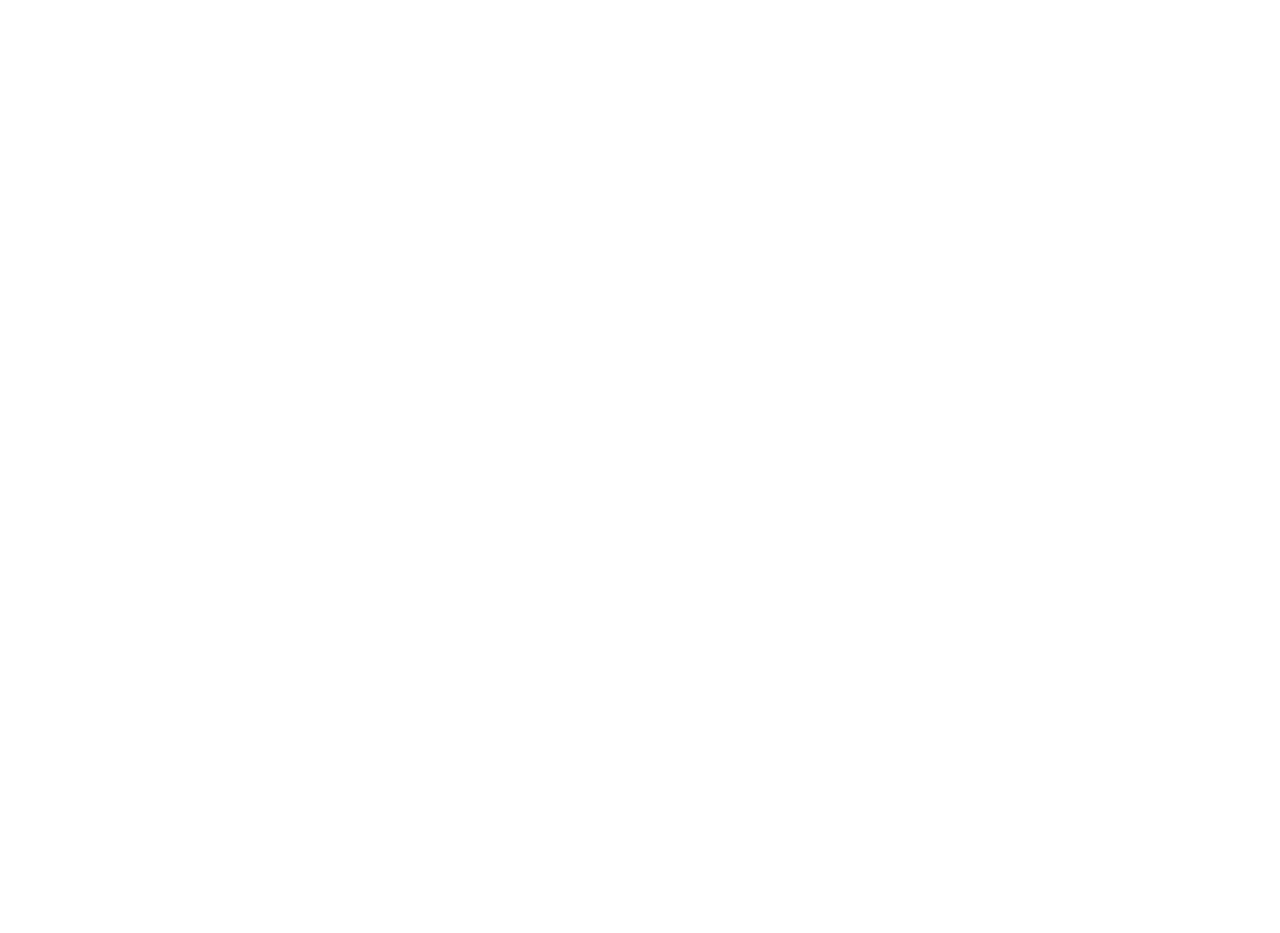
==== commit 78359f80: "Update index.html" ====
--- a/index.html
+++ b/index.html
@@ -1,143 +1,4173 @@
 <!DOCTYPE html>
-<html lang="en"><head>
-<title>Coming Soon 4</title>
-<meta charset="UTF-8">
-<meta name="viewport" content="width=device-width, initial-scale=1">
-
-<link rel="icon" type="image/png" href="images/icons/favicon.ico">
-
-<link rel="stylesheet" type="text/css" href="vendor/bootstrap/css/bootstrap.min.css">
-
-<link rel="stylesheet" type="text/css" href="fonts/font-awesome-4.7.0/css/font-awesome.min.css">
-
-<link rel="stylesheet" type="text/css" href="fonts/iconic/css/material-design-iconic-font.min.css">
-
-<link rel="stylesheet" type="text/css" href="vendor/animate/animate.css">
-
-<link rel="stylesheet" type="text/css" href="vendor/select2/select2.min.css">
-
-<link rel="stylesheet" type="text/css" href="css/util.css">
-<link rel="stylesheet" type="text/css" href="css/main.css">
-
-<meta name="robots" content="noindex, follow">
-<script type="text/javascript" async="" src="https://www.google-analytics.com/analytics.js" nonce="d940868d-7b47-4f10-a9ad-590cc25a151c"></script><script defer="" referrerpolicy="origin" src="/cdn-cgi/zaraz/s.js?z=[base64]"></script><script nonce="d940868d-7b47-4f10-a9ad-590cc25a151c">(function(w,d){!function(bv,bw,bx,by){bv[bx]=bv[bx]||{};bv[bx].executed=[];bv.zaraz={deferred:[],listeners:[]};bv.zaraz.q=[];bv.zaraz._f=function(bz){return function(){var bA=Array.prototype.slice.call(arguments);bv.zaraz.q.push({m:bz,a:bA})}};for(const bB of["track","set","debug"])bv.zaraz[bB]=bv.zaraz._f(bB);bv.zaraz.init=()=>{var bC=bw.getElementsByTagName(by)[0],bD=bw.createElement(by),bE=bw.getElementsByTagName("title")[0];bE&&(bv[bx].t=bw.getElementsByTagName("title")[0].text);bv[bx].x=Math.random();bv[bx].w=bv.screen.width;bv[bx].h=bv.screen.height;bv[bx].j=bv.innerHeight;bv[bx].e=bv.innerWidth;bv[bx].l=bv.location.href;bv[bx].r=bw.referrer;bv[bx].k=bv.screen.colorDepth;bv[bx].n=bw.characterSet;bv[bx].o=(new Date).getTimezoneOffset();if(bv.dataLayer)for(const bI of Object.entries(Object.entries(dataLayer).reduce(((bJ,bK)=>({...bJ[1],...bK[1]})),{})))zaraz.set(bI[0],bI[1],{scope:"page"});bv[bx].q=[];for(;bv.zaraz.q.length;){const bL=bv.zaraz.q.shift();bv[bx].q.push(bL)}bD.defer=!0;for(const bM of[localStorage,sessionStorage])Object.keys(bM||{}).filter((bO=>bO.startsWith("_zaraz_"))).forEach((bN=>{try{bv[bx]["z_"+bN.slice(7)]=JSON.parse(bM.getItem(bN))}catch{bv[bx]["z_"+bN.slice(7)]=bM.getItem(bN)}}));bD.referrerPolicy="origin";bD.src="/cdn-cgi/zaraz/s.js?z="+btoa(encodeURIComponent(JSON.stringify(bv[bx])));bC.parentNode.insertBefore(bD,bC)};["complete","interactive"].includes(bw.readyState)?zaraz.init():bv.addEventListener("DOMContentLoaded",zaraz.init)}(w,d,"zarazData","script");})(window,document);</script></head>
-<body>
-<div class="bg-g1 size1 flex-w flex-col-c-sb p-l-15 p-r-15 p-t-55 p-b-35 respon1">
-<span></span>
-<div class="flex-col-c p-t-50 p-b-50">
-<h3 class="l1-txt1 txt-center p-b-10">
-Coming Soon
-</h3>
-<p class="txt-center l1-txt2 p-b-60">
-Our website is under construction
-</p>
-<div class="flex-w flex-c cd100 p-b-82">
-<div class="flex-col-c-m size2 how-countdown">
-<span class="l1-txt3 p-b-9 days">35</span>
-<span class="s1-txt1">Days</span>
-</div>
-<div class="flex-col-c-m size2 how-countdown">
-<span class="l1-txt3 p-b-9 hours">17</span>
-<span class="s1-txt1">Hours</span>
-</div>
-<div class="flex-col-c-m size2 how-countdown">
-<span class="l1-txt3 p-b-9 minutes">57</span>
-<span class="s1-txt1">Minutes</span>
-</div>
-<div class="flex-col-c-m size2 how-countdown">
-<span class="l1-txt3 p-b-9 seconds">21</span>
-<span class="s1-txt1">Seconds</span>
-</div>
-</div>
-<button class="flex-c-m s1-txt2 size3 how-btn" data-toggle="modal" data-target="#subscribe">
-Follow us for update now!
-</button>
-</div>
-<span class="s1-txt3 txt-center">
-@ 2017 Coming Soon Template. Designed by Colorlib
-</span>
-</div>
-
-<div class="modal fade" id="subscribe" tabindex="-1" role="dialog" aria-hidden="true">
-<div class="modal-dialog" role="document" data-dismiss="modal">
-<div class="modal-subscribe where1-parent bg0 bor2 size4 p-t-54 p-b-100 p-l-15 p-r-15">
-<button class="btn-close-modal how-btn2 fs-26 where1 trans-04">
-<i class="zmdi zmdi-close"></i>
-</button>
-<div class="wsize1 m-lr-auto">
-<h3 class="m1-txt1 txt-center p-b-36">
-<span class="bor1 p-b-6">Subscribe</span>
-</h3>
-<p class="m1-txt2 txt-center p-b-40">
-Follow us for update now!
-</p>
-<form class="contact100-form validate-form">
-<div class="wrap-input100 m-b-10 validate-input" data-validate="Name is required">
-<input class="s1-txt4 placeholder0 input100" type="text" name="name" placeholder="Name">
-<span class="focus-input100"></span>
-</div>
-<div class="wrap-input100 m-b-20 validate-input" data-validate="Email is required: ex@abc.xyz">
-<input class="s1-txt4 placeholder0 input100" type="text" name="email" placeholder="Email">
-<span class="focus-input100"></span>
-</div>
-<div class="w-full">
-<button class="flex-c-m s1-txt2 size5 how-btn1 trans-04">
-Get Updates
-</button>
-</div>
-</form>
-<p class="s1-txt5 txt-center wsize2 m-lr-auto p-t-20">
-And don’t worry, we hate spam too! You can unsubcribe at anytime.
-</p>
-</div>
-</div>
-</div>
-</div>
-
-<script src="vendor/jquery/jquery-3.2.1.min.js"></script>
-
-<script src="vendor/bootstrap/js/popper.js"></script>
-<script src="vendor/bootstrap/js/bootstrap.min.js"></script>
-
-<script src="vendor/select2/select2.min.js"></script>
-
-<script src="vendor/countdowntime/moment.min.js"></script>
-<script src="vendor/countdowntime/moment-timezone.min.js"></script>
-<script src="vendor/countdowntime/moment-timezone-with-data.min.js"></script>
-<script src="vendor/countdowntime/countdowntime.js"></script>
-<script>
-		$('.cd100').countdown100({
-			// Set Endtime here
-			// Endtime must be > current time
-			endtimeYear: 0,
-			endtimeMonth: 0,
-			endtimeDate: 35,
-			endtimeHours: 18,
-			endtimeMinutes: 0,
-			endtimeSeconds: 0,
-			timeZone: "" 
-			// ex:  timeZone: "America/New_York", can be empty
-			// go to " http://momentjs.com/timezone/ " to get timezone
-		});
-	</script>
-
-<script src="vendor/tilt/tilt.jquery.min.js"></script>
-<script>
-		$('.js-tilt').tilt({
-			scale: 1.1
-		})
-	</script>
-
-<script src="js/main.js"></script>
-
-<script async="" src="https://www.googletagmanager.com/gtag/js?id=UA-23581568-13"></script>
-<script>
-  window.dataLayer = window.dataLayer || [];
-  function gtag(){dataLayer.push(arguments);}
-  gtag('js', new Date());
-
-  gtag('config', 'UA-23581568-13');
+<html lang="en" class="no-js" data-headlessui-focus-visible=""><script async="" src="https://s.pinimg.com/ct/lib/main.3b72c6cf.js"></script><script type="text/javascript" async="" src="https://s.pinimg.com/ct/core.js" nonce="T0dDFDRE4D1pE8Ci3rqDxg=="></script><script type="text/javascript" async="" src="https://bat.bing.com/bat.js" nonce="T0dDFDRE4D1pE8Ci3rqDxg=="></script><script type="text/javascript" charset="UTF-8" async="" src="https://consent.cookiebot.com/4a6af4ea-f614-41d8-b0a9-8bb6d7fe4799/cc.js?renew=false&amp;referer=impoliteheartymegabyte.zfair45.repl.co&amp;dnt=false&amp;init=false"></script><script type="text/javascript" async="" src="https://www.google-analytics.com/gtm/js?id=GTM-5VPWWP&amp;t=m&amp;cid=63720639.1679232158" nonce="T0dDFDRE4D1pE8Ci3rqDxg=="></script><script type="text/javascript" async="" src="https://www.google-analytics.com/analytics.js"></script><script>window._wordtune_extension_installed = true;</script><head><script async="" src="https://s.pinimg.com/ct/lib/main.3b72c6cf.js"></script><script type="text/javascript" async="" src="https://s.pinimg.com/ct/core.js" nonce="T0dDFDRE4D1pE8Ci3rqDxg=="></script><script type="text/javascript" async="" src="https://bat.bing.com/bat.js" nonce="T0dDFDRE4D1pE8Ci3rqDxg=="></script><script type="text/javascript" async="" src="https://www.google-analytics.com/gtm/js?id=GTM-5VPWWP&amp;t=m&amp;cid=1662988771.1611068613" nonce="T0dDFDRE4D1pE8Ci3rqDxg=="></script><script type="text/javascript" async="" src="https://www.google-analytics.com/plugins/ua/linkid.js" nonce="T0dDFDRE4D1pE8Ci3rqDxg=="></script><script type="text/javascript" async="" src="https://www.google-analytics.com/plugins/ua/ec.js" nonce="T0dDFDRE4D1pE8Ci3rqDxg=="></script><script async="" src="https://www.googletagmanager.com/gtm.js?id=GTM-585RXMV"></script><script type="text/javascript" async="" src="https://www.google-analytics.com/analytics.js"></script><script>window._wordtune_extension_installed = true;</script>
+    <meta charset="utf-8">
+    <link rel="dns-prefetch" href="//s3.envato.com">
+<link rel="preload" href="https://public-assets.envato-static.com/assets/generated_sprites/logos-20f56d7ae7a08da2c6698db678490c591ce302aedb1fcd05d3ad1e1484d3caf9.png" as="image">
+<link rel="preload" href="https://public-assets.envato-static.com/assets/generated_sprites/common-5af54247f3a645893af51456ee4c483f6530608e9c15ca4a8ac5a6e994d9a340.png" as="image">
+
+    <meta http-equiv="X-UA-Compatible" content="chrome=1">
+    <title>tNumber - Temp SMS Receiving System - [Next.js React Web Application] Preview - CodeCanyon</title>
+    <meta name="description" content="For more information about the app, please email me: &amp;lt;a href=&amp;quot;mailto:sudodeepak@gmail.com...">
+    <meta name="robots" content="noindex, nofollow">
+    <meta name="viewport" content="width=device-width, minimum-scale=1, maximum-scale=1">
+    <meta name="turbo-visit-control" content="reload">
+
+    <link rel="stylesheet" media="all" href="https://public-assets.envato-static.com/assets/market/core/index-a23006723f9c650f843231dfe5ea70ba33fe1c0dac30968b043259a859edff53.css">
+    <link rel="stylesheet" media="all" href="https://public-assets.envato-static.com/assets/market/pages/preview/index-c20c294967c4ed0be90d33e130e591a57859fccaebd0a19bf00bf499d001afc3.css">
+
+      <link rel="apple-touch-icon-precomposed" type="image/x-icon" href="https://public-assets.envato-static.com/icons/codecanyon.net/apple-touch-icon-72x72-precomposed.png" sizes="72x72">
+  <link rel="apple-touch-icon-precomposed" type="image/x-icon" href="https://public-assets.envato-static.com/icons/codecanyon.net/apple-touch-icon-114x114-precomposed.png" sizes="114x114">
+  <link rel="apple-touch-icon-precomposed" type="image/x-icon" href="https://public-assets.envato-static.com/icons/codecanyon.net/apple-touch-icon-144x144-precomposed.png" sizes="144x144">
+<link rel="apple-touch-icon-precomposed" type="image/x-icon" href="https://public-assets.envato-static.com/icons/codecanyon.net/apple-touch-icon-precomposed.png">
+
+    <script src="https://public-assets.envato-static.com/assets/market/pages/full_screen_preview/index-9382ca64d2c36a52f9d3bccb019934e2c36f37b33a1832e5fa300dbc5ace4452.js" nonce="T0dDFDRE4D1pE8Ci3rqDxg=="></script>
+
+    <script nonce="T0dDFDRE4D1pE8Ci3rqDxg==">
+//<![CDATA[
+      //function to fix height of iframe!
+      var calcHeight = function() {
+        var headerDimensions = $('.preview__header').height();
+        $('.full-screen-preview__frame').height($(window).height() - headerDimensions);
+      }
+
+      $(document).ready(function() {
+        calcHeight();
+      });
+
+      $(window).resize(function() {
+        calcHeight();
+      }).load(function() {
+        calcHeight();
+      });
+
+//]]>
 </script>
-<script defer="" src="https://static.cloudflareinsights.com/beacon.min.js/v52afc6f149f6479b8c77fa569edb01181681764108816" integrity="sha512-jGCTpDpBAYDGNYR5ztKt4BQPGef1P0giN6ZGVUi835kFF88FOmmn8jBQWNgrNd8g/Yu421NdgWhwQoaOPFflDw==" data-cf-beacon="{&quot;rayId&quot;:&quot;7df2927a3dbad63a&quot;,&quot;token&quot;:&quot;cd0b4b3a733644fc843ef0b185f98241&quot;,&quot;version&quot;:&quot;2023.4.0&quot;,&quot;si&quot;:100}" crossorigin="anonymous"></script>
-
-</body></html>
+    
+  <style>@import url(https://fonts.googleapis.com/css2?family=Open+Sans:wght@400;500;600&display=swap);</style><style>/**
+ * @license
+ * MyFonts Webfont Build ID 3960512, 2020-10-14T09:47:27-0400
+ *
+ * The fonts listed in this notice are subject to the End User License
+ * Agreement(s) entered into by the website owner. All other parties are
+ * explicitly restricted from using the Licensed Webfonts(s).
+ *
+ * You may obtain a valid license at the URLs below.
+ *
+ * Webfont: SofiaPro-Light by Mostardesign
+ * URL: https://www.myfonts.com/fonts/mostardesign/sofia-pro/light/
+ *
+ * Webfont: SofiaPro-Regular by Mostardesign
+ * URL: https://www.myfonts.com/fonts/mostardesign/sofia-pro/regular/
+ *
+ * Webfont: SofiaPro-Medium by Mostardesign
+ * URL: https://www.myfonts.com/fonts/mostardesign/sofia-pro/medium/
+ *
+ *
+ * Webfonts copyright: Copyright © Olivier Gourvat - Mostardesign Type Foundry, 2020. All rights reserved.
+ *
+ * © 2020 MyFonts Inc
+*/
+
+/* @import must be at top of file, otherwise CSS will not work */
+/* @import url('//hello.myfonts.net/count/3caa3a'); */
+
+@font-face {
+  font-family: 'SofiaPro';
+  font-style: normal;
+  font-weight: 300;
+  src: url(/150720bb1f8e1d4cd5bf.woff2) format('woff2'), url(/95be63f014dca7c7d2e0.woff) format('woff');
+}
+@font-face {
+  font-family: 'SofiaPro';
+  font-style: normal;
+  font-weight: 400;
+  src: url(/c64c7cfb75e2e49dd98d.woff2) format('woff2'), url(/cb9ef5cae9812fd54c18.woff) format('woff');
+}
+@font-face {
+  font-family: 'SofiaPro';
+  font-style: normal;
+  font-weight: 500;
+  src: url(/7ac30946d57c5e356c30.woff2) format('woff2'), url(/345f4a27750c7e5c044e.woff) format('woff');
+}
+
+/*# sourceMappingURL=[data-uri] */</style><style>/* 
+    Allow adding a border to an element by just adding a border-width. (https: //github.com/tailwindcss/tailwindcss/pull/116)
+    // by default this get loaded from preflight setting (reset css), 
+    // but we need to set this to false as this overrides external sites that content is loaded to
+*/
+[class^='wt-'],
+[class*=' wt-'] {
+  border-width: 0;
+  border-style: solid;
+}
+
+*, ::before, ::after{
+  --tw-border-spacing-x: 0;
+  --tw-border-spacing-y: 0;
+  --tw-translate-x: 0;
+  --tw-translate-y: 0;
+  --tw-rotate: 0;
+  --tw-skew-x: 0;
+  --tw-skew-y: 0;
+  --tw-scale-x: 1;
+  --tw-scale-y: 1;
+  --tw-pan-x:  ;
+  --tw-pan-y:  ;
+  --tw-pinch-zoom:  ;
+  --tw-scroll-snap-strictness: proximity;
+  --tw-gradient-from-position:  ;
+  --tw-gradient-via-position:  ;
+  --tw-gradient-to-position:  ;
+  --tw-ordinal:  ;
+  --tw-slashed-zero:  ;
+  --tw-numeric-figure:  ;
+  --tw-numeric-spacing:  ;
+  --tw-numeric-fraction:  ;
+  --tw-ring-inset:  ;
+  --tw-ring-offset-width: 0px;
+  --tw-ring-offset-color: #fff;
+  --tw-ring-color: rgb(59 130 246 / 0.5);
+  --tw-ring-offset-shadow: 0 0 #0000;
+  --tw-ring-shadow: 0 0 #0000;
+  --tw-shadow: 0 0 #0000;
+  --tw-shadow-colored: 0 0 #0000;
+  --tw-blur:  ;
+  --tw-brightness:  ;
+  --tw-contrast:  ;
+  --tw-grayscale:  ;
+  --tw-hue-rotate:  ;
+  --tw-invert:  ;
+  --tw-saturate:  ;
+  --tw-sepia:  ;
+  --tw-drop-shadow:  ;
+  --tw-backdrop-blur:  ;
+  --tw-backdrop-brightness:  ;
+  --tw-backdrop-contrast:  ;
+  --tw-backdrop-grayscale:  ;
+  --tw-backdrop-hue-rotate:  ;
+  --tw-backdrop-invert:  ;
+  --tw-backdrop-opacity:  ;
+  --tw-backdrop-saturate:  ;
+  --tw-backdrop-sepia:  ;
+}
+
+::backdrop{
+  --tw-border-spacing-x: 0;
+  --tw-border-spacing-y: 0;
+  --tw-translate-x: 0;
+  --tw-translate-y: 0;
+  --tw-rotate: 0;
+  --tw-skew-x: 0;
+  --tw-skew-y: 0;
+  --tw-scale-x: 1;
+  --tw-scale-y: 1;
+  --tw-pan-x:  ;
+  --tw-pan-y:  ;
+  --tw-pinch-zoom:  ;
+  --tw-scroll-snap-strictness: proximity;
+  --tw-gradient-from-position:  ;
+  --tw-gradient-via-position:  ;
+  --tw-gradient-to-position:  ;
+  --tw-ordinal:  ;
+  --tw-slashed-zero:  ;
+  --tw-numeric-figure:  ;
+  --tw-numeric-spacing:  ;
+  --tw-numeric-fraction:  ;
+  --tw-ring-inset:  ;
+  --tw-ring-offset-width: 0px;
+  --tw-ring-offset-color: #fff;
+  --tw-ring-color: rgb(59 130 246 / 0.5);
+  --tw-ring-offset-shadow: 0 0 #0000;
+  --tw-ring-shadow: 0 0 #0000;
+  --tw-shadow: 0 0 #0000;
+  --tw-shadow-colored: 0 0 #0000;
+  --tw-blur:  ;
+  --tw-brightness:  ;
+  --tw-contrast:  ;
+  --tw-grayscale:  ;
+  --tw-hue-rotate:  ;
+  --tw-invert:  ;
+  --tw-saturate:  ;
+  --tw-sepia:  ;
+  --tw-drop-shadow:  ;
+  --tw-backdrop-blur:  ;
+  --tw-backdrop-brightness:  ;
+  --tw-backdrop-contrast:  ;
+  --tw-backdrop-grayscale:  ;
+  --tw-backdrop-hue-rotate:  ;
+  --tw-backdrop-invert:  ;
+  --tw-backdrop-opacity:  ;
+  --tw-backdrop-saturate:  ;
+  --tw-backdrop-sepia:  ;
+}
+.wt-rewrite-card .wt-menu-item,
+  .wt-rewrite-card .wt-dropdown button{
+  text-transform: capitalize;
+}
+.wt-scrollbar::-webkit-scrollbar {
+    width: 8px;
+    height: 8px;
+  }
+.wt-scrollbar::-webkit-scrollbar-button {
+    width: 8px;
+    height: 8px;
+  }
+.wt-scrollbar::-webkit-scrollbar-thumb {
+    background: #f2f2f2;
+    border: 0px solid #ffffff;
+    border-radius: 50px;
+  }
+.wt-scrollbar::-webkit-scrollbar-thumb:hover {
+    background: #e6e6e6;
+  }
+.wt-scrollbar::-webkit-scrollbar-thumb:active {
+    background: #e6e6e6;
+  }
+.wt-scrollbar::-webkit-scrollbar-track {
+    background: white;
+    border: 28px none #75498d;
+    border-radius: 8px;
+  }
+.wt-scrollbar::-webkit-scrollbar-track:hover {
+    background: white;
+  }
+.wt-scrollbar::-webkit-scrollbar-track:active {
+    background: #f2f2f2;
+  }
+.wt-scrollbar::-webkit-scrollbar-corner {
+    background: transparent;
+  }
+.wt-sr-only{
+  position: absolute;
+  width: 1px;
+  height: 1px;
+  padding: 0;
+  margin: -1px;
+  overflow: hidden;
+  clip: rect(0, 0, 0, 0);
+  white-space: nowrap;
+  border-width: 0;
+}
+.wt-invisible{
+  visibility: hidden;
+}
+.wt-fixed{
+  position: fixed;
+}
+.wt-absolute{
+  position: absolute;
+}
+.wt-relative{
+  position: relative;
+}
+.wt-inset-0{
+  inset: 0px;
+}
+.wt-bottom-1{
+  bottom: 0.25rem;
+}
+.wt-left-6{
+  left: 1.5rem;
+}
+.wt-right-1{
+  right: 0.25rem;
+}
+.wt-right-4{
+  right: 1rem;
+}
+.wt-top-1{
+  top: 0.25rem;
+}
+.wt-top-2{
+  top: 0.5rem;
+}
+.wt-top-4{
+  top: 1rem;
+}
+.-wt-z-10{
+  z-index: -10;
+}
+.wt-z-10{
+  z-index: 10;
+}
+.wt-z-\[10000\]{
+  z-index: 10000;
+}
+.wt-m-0{
+  margin: 0px;
+}
+.wt-m-10{
+  margin: 2.5rem;
+}
+.wt-m-20{
+  margin: 5rem;
+}
+.wt-mx-2{
+  margin-left: 0.5rem;
+  margin-right: 0.5rem;
+}
+.wt-my-2{
+  margin-top: 0.5rem;
+  margin-bottom: 0.5rem;
+}
+.wt-my-2\.5{
+  margin-top: 0.625rem;
+  margin-bottom: 0.625rem;
+}
+.wt-mb-2{
+  margin-bottom: 0.5rem;
+}
+.wt-mb-3{
+  margin-bottom: 0.75rem;
+}
+.wt-mb-8{
+  margin-bottom: 2rem;
+}
+.wt-mb-\[2px\]{
+  margin-bottom: 2px;
+}
+.wt-mb-\[3px\]{
+  margin-bottom: 3px;
+}
+.wt-ml-1{
+  margin-left: 0.25rem;
+}
+.wt-ml-2{
+  margin-left: 0.5rem;
+}
+.wt-mr-1{
+  margin-right: 0.25rem;
+}
+.wt-mr-2{
+  margin-right: 0.5rem;
+}
+.wt-mr-4{
+  margin-right: 1rem;
+}
+.wt-mt-1{
+  margin-top: 0.25rem;
+}
+.wt-mt-6{
+  margin-top: 1.5rem;
+}
+.wt-box-border{
+  box-sizing: border-box;
+}
+.wt-block{
+  display: block;
+}
+.wt-inline-block{
+  display: inline-block;
+}
+.wt-flex{
+  display: flex;
+}
+.wt-inline-flex{
+  display: inline-flex;
+}
+.wt-h-10{
+  height: 2.5rem;
+}
+.wt-h-12{
+  height: 3rem;
+}
+.wt-h-2{
+  height: 0.5rem;
+}
+.wt-h-3{
+  height: 0.75rem;
+}
+.wt-h-4{
+  height: 1rem;
+}
+.wt-h-5{
+  height: 1.25rem;
+}
+.wt-h-6{
+  height: 1.5rem;
+}
+.wt-h-8{
+  height: 2rem;
+}
+.wt-h-9{
+  height: 2.25rem;
+}
+.wt-h-\[11px\]{
+  height: 11px;
+}
+.wt-h-fit{
+  height: -moz-fit-content;
+  height: fit-content;
+}
+.wt-h-full{
+  height: 100%;
+}
+.wt-max-h-80{
+  max-height: 20rem;
+}
+.wt-max-h-\[250px\]{
+  max-height: 250px;
+}
+.wt-max-h-\[428px\]{
+  max-height: 428px;
+}
+.wt-max-h-none{
+  max-height: none;
+}
+.wt-min-h-\[190px\]{
+  min-height: 190px;
+}
+.wt-min-h-full{
+  min-height: 100%;
+}
+.wt-min-h-screen{
+  min-height: 100vh;
+}
+.wt-w-10{
+  width: 2.5rem;
+}
+.wt-w-12{
+  width: 3rem;
+}
+.wt-w-2{
+  width: 0.5rem;
+}
+.wt-w-4{
+  width: 1rem;
+}
+.wt-w-40{
+  width: 10rem;
+}
+.wt-w-48{
+  width: 12rem;
+}
+.wt-w-5{
+  width: 1.25rem;
+}
+.wt-w-6{
+  width: 1.5rem;
+}
+.wt-w-60{
+  width: 15rem;
+}
+.wt-w-72{
+  width: 18rem;
+}
+.wt-w-8{
+  width: 2rem;
+}
+.wt-w-80{
+  width: 20rem;
+}
+.wt-w-96{
+  width: 24rem;
+}
+.wt-w-\[100\%\]{
+  width: 100%;
+}
+.wt-w-\[200px\]{
+  width: 200px;
+}
+.wt-w-\[272px\]{
+  width: 272px;
+}
+.wt-w-\[328px\]{
+  width: 328px;
+}
+.wt-w-\[360px\]{
+  width: 360px;
+}
+.wt-w-\[380px\]{
+  width: 380px;
+}
+.wt-w-\[400px\]{
+  width: 400px;
+}
+.wt-w-\[520px\]{
+  width: 520px;
+}
+.wt-w-\[600px\]{
+  width: 600px;
+}
+.wt-w-\[740px\]{
+  width: 740px;
+}
+.wt-w-auto{
+  width: auto;
+}
+.wt-w-fit{
+  width: -moz-fit-content;
+  width: fit-content;
+}
+.wt-w-full{
+  width: 100%;
+}
+.wt-min-w-0{
+  min-width: 0px;
+}
+.wt-min-w-\[160px\]{
+  min-width: 160px;
+}
+.wt-min-w-\[300px\]{
+  min-width: 300px;
+}
+.wt-max-w-3xl{
+  max-width: 48rem;
+}
+.wt-max-w-\[600px\]{
+  max-width: 600px;
+}
+.wt-max-w-full{
+  max-width: 100%;
+}
+.wt-flex-1{
+  flex: 1 1 0%;
+}
+.wt-flex-none{
+  flex: none;
+}
+.wt-shrink-0{
+  flex-shrink: 0;
+}
+.wt-flex-grow{
+  flex-grow: 1;
+}
+.wt-grow{
+  flex-grow: 1;
+}
+.wt-rotate-45{
+  --tw-rotate: 45deg;
+  transform: translate(var(--tw-translate-x), var(--tw-translate-y)) rotate(var(--tw-rotate)) skewX(var(--tw-skew-x)) skewY(var(--tw-skew-y)) scaleX(var(--tw-scale-x)) scaleY(var(--tw-scale-y));
+}
+.wt-scale-100{
+  --tw-scale-x: 1;
+  --tw-scale-y: 1;
+  transform: translate(var(--tw-translate-x), var(--tw-translate-y)) rotate(var(--tw-rotate)) skewX(var(--tw-skew-x)) skewY(var(--tw-skew-y)) scaleX(var(--tw-scale-x)) scaleY(var(--tw-scale-y));
+}
+.wt-scale-95{
+  --tw-scale-x: .95;
+  --tw-scale-y: .95;
+  transform: translate(var(--tw-translate-x), var(--tw-translate-y)) rotate(var(--tw-rotate)) skewX(var(--tw-skew-x)) skewY(var(--tw-skew-y)) scaleX(var(--tw-scale-x)) scaleY(var(--tw-scale-y));
+}
+.wt-transform{
+  transform: translate(var(--tw-translate-x), var(--tw-translate-y)) rotate(var(--tw-rotate)) skewX(var(--tw-skew-x)) skewY(var(--tw-skew-y)) scaleX(var(--tw-scale-x)) scaleY(var(--tw-scale-y));
+}
+@keyframes wt-pulse{
+  50%{
+    opacity: .5;
+  }
+}
+.wt-animate-pulse{
+  animation: wt-pulse 2s cubic-bezier(0.4, 0, 0.6, 1) infinite;
+}
+.wt-cursor-default{
+  cursor: default;
+}
+.wt-cursor-ns-resize{
+  cursor: ns-resize;
+}
+.wt-cursor-pointer{
+  cursor: pointer;
+}
+.wt-select-none{
+  -webkit-user-select: none;
+     -moz-user-select: none;
+          user-select: none;
+}
+.wt-flex-col{
+  flex-direction: column;
+}
+.wt-flex-wrap{
+  flex-wrap: wrap;
+}
+.wt-items-end{
+  align-items: flex-end;
+}
+.wt-items-center{
+  align-items: center;
+}
+.wt-justify-start{
+  justify-content: flex-start;
+}
+.wt-justify-end{
+  justify-content: flex-end;
+}
+.wt-justify-center{
+  justify-content: center;
+}
+.wt-justify-between{
+  justify-content: space-between;
+}
+.wt-justify-evenly{
+  justify-content: space-evenly;
+}
+.wt-gap-1{
+  gap: 0.25rem;
+}
+.wt-gap-2{
+  gap: 0.5rem;
+}
+.wt-gap-3{
+  gap: 0.75rem;
+}
+.wt-gap-4{
+  gap: 1rem;
+}
+.wt-gap-\[14px\]{
+  gap: 14px;
+}
+.wt-gap-\[3px\]{
+  gap: 3px;
+}
+.wt-gap-x-1{
+  -moz-column-gap: 0.25rem;
+       column-gap: 0.25rem;
+}
+.wt-gap-x-2{
+  -moz-column-gap: 0.5rem;
+       column-gap: 0.5rem;
+}
+.wt-space-y-2 > :not([hidden]) ~ :not([hidden]){
+  --tw-space-y-reverse: 0;
+  margin-top: calc(0.5rem * calc(1 - var(--tw-space-y-reverse)));
+  margin-bottom: calc(0.5rem * var(--tw-space-y-reverse));
+}
+.wt-overflow-auto{
+  overflow: auto;
+}
+.wt-overflow-hidden{
+  overflow: hidden;
+}
+.wt-overflow-y-auto{
+  overflow-y: auto;
+}
+.wt-overflow-x-hidden{
+  overflow-x: hidden;
+}
+.wt-overflow-ellipsis{
+  text-overflow: ellipsis;
+}
+.wt-whitespace-nowrap{
+  white-space: nowrap;
+}
+.wt-whitespace-pre-wrap{
+  white-space: pre-wrap;
+}
+.wt-break-normal{
+  overflow-wrap: normal;
+  word-break: normal;
+}
+.\!wt-rounded-none{
+  border-radius: 0px !important;
+}
+.wt-rounded{
+  border-radius: 0.25rem;
+}
+.wt-rounded-3xl{
+  border-radius: 1.5rem;
+}
+.wt-rounded-\[10px\]{
+  border-radius: 10px;
+}
+.wt-rounded-\[30px\]{
+  border-radius: 30px;
+}
+.wt-rounded-\[4px\]{
+  border-radius: 4px;
+}
+.wt-rounded-full{
+  border-radius: 9999px;
+}
+.wt-rounded-lg{
+  border-radius: 0.5rem;
+}
+.wt-rounded-sm{
+  border-radius: 0.125rem;
+}
+.wt-rounded-b{
+  border-bottom-right-radius: 0.25rem;
+  border-bottom-left-radius: 0.25rem;
+}
+.wt-rounded-t{
+  border-top-left-radius: 0.25rem;
+  border-top-right-radius: 0.25rem;
+}
+.wt-border{
+  border-width: 1px;
+}
+.\!wt-border-t{
+  border-top-width: 1px !important;
+}
+.wt-border-b{
+  border-bottom-width: 1px;
+}
+.wt-border-b-2{
+  border-bottom-width: 2px;
+}
+.wt-border-t-2{
+  border-top-width: 2px;
+}
+.wt-border-none{
+  border-style: none;
+}
+.wt-border-error-light{
+  --tw-border-opacity: 1;
+  border-color: rgb(248 128 120 / var(--tw-border-opacity));
+}
+.wt-border-error-main{
+  --tw-border-opacity: 1;
+  border-color: rgb(244 71 47 / var(--tw-border-opacity));
+}
+.wt-border-gray-dark{
+  --tw-border-opacity: 1;
+  border-color: rgb(160 162 168 / var(--tw-border-opacity));
+}
+.wt-border-gray-light{
+  --tw-border-opacity: 1;
+  border-color: rgb(230 232 238 / var(--tw-border-opacity));
+}
+.wt-border-gray-lighter{
+  --tw-border-opacity: 1;
+  border-color: rgb(245 246 249 / var(--tw-border-opacity));
+}
+.wt-border-info-main{
+  --tw-border-opacity: 1;
+  border-color: rgb(41 121 255 / var(--tw-border-opacity));
+}
+.wt-border-primary-light{
+  --tw-border-opacity: 1;
+  border-color: rgb(188 99 223 / var(--tw-border-opacity));
+}
+.wt-border-t-gray-light{
+  --tw-border-opacity: 1;
+  border-top-color: rgb(230 232 238 / var(--tw-border-opacity));
+}
+.wt-bg-background-light{
+  --tw-bg-opacity: 1;
+  background-color: rgb(255 255 255 / var(--tw-bg-opacity));
+}
+.wt-bg-black{
+  --tw-bg-opacity: 1;
+  background-color: rgb(0 0 0 / var(--tw-bg-opacity));
+}
+.wt-bg-error-main{
+  --tw-bg-opacity: 1;
+  background-color: rgb(244 71 47 / var(--tw-bg-opacity));
+}
+.wt-bg-error-main\/10{
+  background-color: rgb(244 71 47 / 0.1);
+}
+.wt-bg-gray-lighter{
+  --tw-bg-opacity: 1;
+  background-color: rgb(245 246 249 / var(--tw-bg-opacity));
+}
+.wt-bg-gray-lightest{
+  --tw-bg-opacity: 1;
+  background-color: rgb(249 249 252 / var(--tw-bg-opacity));
+}
+.wt-bg-gray-main{
+  --tw-bg-opacity: 1;
+  background-color: rgb(195 198 206 / var(--tw-bg-opacity));
+}
+.wt-bg-info-lightest{
+  --tw-bg-opacity: 1;
+  background-color: rgb(234 242 255 / var(--tw-bg-opacity));
+}
+.wt-bg-neutral-default{
+  --tw-bg-opacity: 1;
+  background-color: rgb(28 28 30 / var(--tw-bg-opacity));
+}
+.wt-bg-neutral-disabled-secondary{
+  --tw-bg-opacity: 1;
+  background-color: rgb(229 229 234 / var(--tw-bg-opacity));
+}
+.wt-bg-primary-lightest{
+  --tw-bg-opacity: 1;
+  background-color: rgb(251 243 255 / var(--tw-bg-opacity));
+}
+.wt-bg-primary-main{
+  --tw-bg-opacity: 1;
+  background-color: rgb(139 10 190 / var(--tw-bg-opacity));
+}
+.wt-bg-primary-main\/5{
+  background-color: rgb(139 10 190 / 0.05);
+}
+.wt-bg-primary-transparent{
+  background-color: transparent;
+}
+.wt-bg-tranparant{
+  background-color: transparent;
+}
+.wt-bg-white{
+  --tw-bg-opacity: 1;
+  background-color: rgb(255 255 255 / var(--tw-bg-opacity));
+}
+.wt-p-0{
+  padding: 0px;
+}
+.wt-p-1{
+  padding: 0.25rem;
+}
+.wt-p-10{
+  padding: 2.5rem;
+}
+.wt-p-14{
+  padding: 3.5rem;
+}
+.wt-p-2{
+  padding: 0.5rem;
+}
+.wt-p-6{
+  padding: 1.5rem;
+}
+.wt-p-\[6px\]{
+  padding: 6px;
+}
+.wt-px-0{
+  padding-left: 0px;
+  padding-right: 0px;
+}
+.wt-px-0\.5{
+  padding-left: 0.125rem;
+  padding-right: 0.125rem;
+}
+.wt-px-1{
+  padding-left: 0.25rem;
+  padding-right: 0.25rem;
+}
+.wt-px-12{
+  padding-left: 3rem;
+  padding-right: 3rem;
+}
+.wt-px-2{
+  padding-left: 0.5rem;
+  padding-right: 0.5rem;
+}
+.wt-px-3{
+  padding-left: 0.75rem;
+  padding-right: 0.75rem;
+}
+.wt-px-4{
+  padding-left: 1rem;
+  padding-right: 1rem;
+}
+.wt-px-6{
+  padding-left: 1.5rem;
+  padding-right: 1.5rem;
+}
+.wt-px-\[200px\]{
+  padding-left: 200px;
+  padding-right: 200px;
+}
+.wt-py-0{
+  padding-top: 0px;
+  padding-bottom: 0px;
+}
+.wt-py-0\.5{
+  padding-top: 0.125rem;
+  padding-bottom: 0.125rem;
+}
+.wt-py-1{
+  padding-top: 0.25rem;
+  padding-bottom: 0.25rem;
+}
+.wt-py-1\.5{
+  padding-top: 0.375rem;
+  padding-bottom: 0.375rem;
+}
+.wt-py-10{
+  padding-top: 2.5rem;
+  padding-bottom: 2.5rem;
+}
+.wt-py-2{
+  padding-top: 0.5rem;
+  padding-bottom: 0.5rem;
+}
+.wt-py-3{
+  padding-top: 0.75rem;
+  padding-bottom: 0.75rem;
+}
+.wt-py-4{
+  padding-top: 1rem;
+  padding-bottom: 1rem;
+}
+.wt-py-\[10px\]{
+  padding-top: 10px;
+  padding-bottom: 10px;
+}
+.wt-py-\[2px\]{
+  padding-top: 2px;
+  padding-bottom: 2px;
+}
+.wt-py-\[6px\]{
+  padding-top: 6px;
+  padding-bottom: 6px;
+}
+.wt-pb-6{
+  padding-bottom: 1.5rem;
+}
+.wt-pb-8{
+  padding-bottom: 2rem;
+}
+.wt-pb-\[9px\]{
+  padding-bottom: 9px;
+}
+.wt-pl-1{
+  padding-left: 0.25rem;
+}
+.wt-pl-2{
+  padding-left: 0.5rem;
+}
+.wt-pl-3{
+  padding-left: 0.75rem;
+}
+.wt-pl-6{
+  padding-left: 1.5rem;
+}
+.wt-pr-2{
+  padding-right: 0.5rem;
+}
+.wt-pr-4{
+  padding-right: 1rem;
+}
+.wt-pr-7{
+  padding-right: 1.75rem;
+}
+.wt-pr-\[14px\]{
+  padding-right: 14px;
+}
+.wt-pt-3{
+  padding-top: 0.75rem;
+}
+.wt-pt-6{
+  padding-top: 1.5rem;
+}
+.wt-text-center{
+  text-align: center;
+}
+.wt-text-start{
+  text-align: start;
+}
+.wt-indent-1{
+  text-indent: 0.25rem;
+}
+.wt-indent-1\.5{
+  text-indent: 0.375rem;
+}
+.wt-indent-2{
+  text-indent: 0.5rem;
+}
+.wt-indent-2\.5{
+  text-indent: 0.625rem;
+}
+.wt-font-body{
+  font-family: "Open Sans", sans-serif;
+}
+.wt-font-sans{
+  font-family: SofiaPro, "Open Sans", sans-serif;
+}
+.wt-text-2xl{
+  font-size: 1.5rem;
+  line-height: 2rem;
+}
+.wt-text-\[10px\]{
+  font-size: 10px;
+}
+.wt-text-\[11px\]{
+  font-size: 11px;
+}
+.wt-text-\[12px\]{
+  font-size: 12px;
+}
+.wt-text-\[14px\]{
+  font-size: 14px;
+}
+.wt-text-\[16px\]{
+  font-size: 16px;
+}
+.wt-text-\[17px\]{
+  font-size: 17px;
+}
+.wt-text-lg{
+  font-size: 1.125rem;
+  line-height: 1.75rem;
+}
+.wt-text-sm{
+  font-size: 0.875rem;
+  line-height: 1.25rem;
+}
+.wt-text-xs{
+  font-size: 0.75rem;
+  line-height: 1rem;
+}
+.wt-font-bold{
+  font-weight: 700;
+}
+.wt-font-light{
+  font-weight: 300;
+}
+.wt-font-medium{
+  font-weight: 500;
+}
+.wt-font-normal{
+  font-weight: 400;
+}
+.wt-font-semibold{
+  font-weight: 600;
+}
+.wt-leading-5{
+  line-height: 1.25rem;
+}
+.wt-leading-6{
+  line-height: 1.5rem;
+}
+.wt-leading-7{
+  line-height: 1.75rem;
+}
+.wt-leading-8{
+  line-height: 2rem;
+}
+.wt-leading-\[14px\]{
+  line-height: 14px;
+}
+.wt-tracking-\[\.01em\]{
+  letter-spacing: .01em;
+}
+.wt-tracking-body{
+  letter-spacing: 0.15px;
+}
+.wt-tracking-wide{
+  letter-spacing: 0.025em;
+}
+.wt-tracking-wider{
+  letter-spacing: 0.05em;
+}
+.wt-tracking-widest{
+  letter-spacing: 0.1em;
+}
+.wt-text-black{
+  --tw-text-opacity: 1;
+  color: rgb(0 0 0 / var(--tw-text-opacity));
+}
+.wt-text-brand-primary{
+  --tw-text-opacity: 1;
+  color: rgb(139 10 190 / var(--tw-text-opacity));
+}
+.wt-text-error-main{
+  --tw-text-opacity: 1;
+  color: rgb(244 71 47 / var(--tw-text-opacity));
+}
+.wt-text-gray-dark{
+  --tw-text-opacity: 1;
+  color: rgb(160 162 168 / var(--tw-text-opacity));
+}
+.wt-text-gray-darker{
+  --tw-text-opacity: 1;
+  color: rgb(98 99 106 / var(--tw-text-opacity));
+}
+.wt-text-gray-darkest{
+  --tw-text-opacity: 1;
+  color: rgb(31 33 39 / var(--tw-text-opacity));
+}
+.wt-text-gray-main{
+  --tw-text-opacity: 1;
+  color: rgb(195 198 206 / var(--tw-text-opacity));
+}
+.wt-text-info-main{
+  --tw-text-opacity: 1;
+  color: rgb(41 121 255 / var(--tw-text-opacity));
+}
+.wt-text-neutral-default{
+  --tw-text-opacity: 1;
+  color: rgb(28 28 30 / var(--tw-text-opacity));
+}
+.wt-text-neutral-disabled{
+  --tw-text-opacity: 1;
+  color: rgb(199 199 204 / var(--tw-text-opacity));
+}
+.wt-text-neutral-secondary{
+  --tw-text-opacity: 1;
+  color: rgb(72 72 74 / var(--tw-text-opacity));
+}
+.wt-text-primary-main{
+  --tw-text-opacity: 1;
+  color: rgb(139 10 190 / var(--tw-text-opacity));
+}
+.wt-text-white{
+  --tw-text-opacity: 1;
+  color: rgb(255 255 255 / var(--tw-text-opacity));
+}
+.wt-underline{
+  text-decoration-line: underline;
+}
+.wt-opacity-0{
+  opacity: 0;
+}
+.wt-opacity-100{
+  opacity: 1;
+}
+.wt-opacity-20{
+  opacity: 0.2;
+}
+.wt-opacity-30{
+  opacity: 0.3;
+}
+.wt-opacity-60{
+  opacity: 0.6;
+}
+.wt-shadow-border{
+  --tw-shadow: 0px 0px 0px 0.5px #C3C6CE inset;
+  --tw-shadow-colored: inset 0px 0px 0px 0.5px var(--tw-shadow-color);
+  box-shadow: var(--tw-ring-offset-shadow, 0 0 #0000), var(--tw-ring-shadow, 0 0 #0000), var(--tw-shadow);
+}
+.wt-shadow-border-left{
+  --tw-shadow: 1px 0px 0px 0px #E6E8EE inset;
+  --tw-shadow-colored: inset 1px 0px 0px 0px var(--tw-shadow-color);
+  box-shadow: var(--tw-ring-offset-shadow, 0 0 #0000), var(--tw-ring-shadow, 0 0 #0000), var(--tw-shadow);
+}
+.wt-shadow-border-right-thick{
+  --tw-shadow: -2px 0px 0px 0px #E6E8EE inset;
+  --tw-shadow-colored: inset -2px 0px 0px 0px var(--tw-shadow-color);
+  box-shadow: var(--tw-ring-offset-shadow, 0 0 #0000), var(--tw-ring-shadow, 0 0 #0000), var(--tw-shadow);
+}
+.wt-shadow-border-top{
+  --tw-shadow: 0px -1px 0px #E6E8EE;
+  --tw-shadow-colored: 0px -1px 0px var(--tw-shadow-color);
+  box-shadow: var(--tw-ring-offset-shadow, 0 0 #0000), var(--tw-ring-shadow, 0 0 #0000), var(--tw-shadow);
+}
+.wt-shadow-card{
+  --tw-shadow: 0px 4px 14px rgba(72, 72, 74, 0.2);
+  --tw-shadow-colored: 0px 4px 14px var(--tw-shadow-color);
+  box-shadow: var(--tw-ring-offset-shadow, 0 0 #0000), var(--tw-ring-shadow, 0 0 #0000), var(--tw-shadow);
+}
+.wt-shadow-inner-border-top{
+  --tw-shadow: inset 0px 1px 0px rgba(0, 0, 0, 0.1);
+  --tw-shadow-colored: inset 0px 1px 0px var(--tw-shadow-color);
+  box-shadow: var(--tw-ring-offset-shadow, 0 0 #0000), var(--tw-ring-shadow, 0 0 #0000), var(--tw-shadow);
+}
+.wt-shadow-toolbar{
+  --tw-shadow: 0px 4px 14px rgba(28, 28, 30, 0.05);
+  --tw-shadow-colored: 0px 4px 14px var(--tw-shadow-color);
+  box-shadow: var(--tw-ring-offset-shadow, 0 0 #0000), var(--tw-ring-shadow, 0 0 #0000), var(--tw-shadow);
+}
+.wt-shadow-gray-light{
+  --tw-shadow-color: #E6E8EE;
+  --tw-shadow: var(--tw-shadow-colored);
+}
+.wt-outline-none{
+  outline: 2px solid transparent;
+  outline-offset: 2px;
+}
+.wt-outline-0{
+  outline-width: 0px;
+}
+.wt-ring-1{
+  --tw-ring-offset-shadow: var(--tw-ring-inset) 0 0 0 var(--tw-ring-offset-width) var(--tw-ring-offset-color);
+  --tw-ring-shadow: var(--tw-ring-inset) 0 0 0 calc(1px + var(--tw-ring-offset-width)) var(--tw-ring-color);
+  box-shadow: var(--tw-ring-offset-shadow), var(--tw-ring-shadow), var(--tw-shadow, 0 0 #0000);
+}
+.wt-ring-inset{
+  --tw-ring-inset: inset;
+}
+.wt-ring-gray-light{
+  --tw-ring-opacity: 1;
+  --tw-ring-color: rgb(230 232 238 / var(--tw-ring-opacity));
+}
+.wt-backdrop-blur-\[15px\]{
+  --tw-backdrop-blur: blur(15px);
+  -webkit-backdrop-filter: var(--tw-backdrop-blur) var(--tw-backdrop-brightness) var(--tw-backdrop-contrast) var(--tw-backdrop-grayscale) var(--tw-backdrop-hue-rotate) var(--tw-backdrop-invert) var(--tw-backdrop-opacity) var(--tw-backdrop-saturate) var(--tw-backdrop-sepia);
+          backdrop-filter: var(--tw-backdrop-blur) var(--tw-backdrop-brightness) var(--tw-backdrop-contrast) var(--tw-backdrop-grayscale) var(--tw-backdrop-hue-rotate) var(--tw-backdrop-invert) var(--tw-backdrop-opacity) var(--tw-backdrop-saturate) var(--tw-backdrop-sepia);
+}
+.wt-transition{
+  transition-property: color, background-color, border-color, text-decoration-color, fill, stroke, opacity, box-shadow, transform, filter, -webkit-backdrop-filter;
+  transition-property: color, background-color, border-color, text-decoration-color, fill, stroke, opacity, box-shadow, transform, filter, backdrop-filter;
+  transition-property: color, background-color, border-color, text-decoration-color, fill, stroke, opacity, box-shadow, transform, filter, backdrop-filter, -webkit-backdrop-filter;
+  transition-timing-function: cubic-bezier(0.4, 0, 0.2, 1);
+  transition-duration: 150ms;
+}
+.wt-transition-colors{
+  transition-property: color, background-color, border-color, text-decoration-color, fill, stroke;
+  transition-timing-function: cubic-bezier(0.4, 0, 0.2, 1);
+  transition-duration: 150ms;
+}
+.wt-transition-opacity{
+  transition-property: opacity;
+  transition-timing-function: cubic-bezier(0.4, 0, 0.2, 1);
+  transition-duration: 150ms;
+}
+.wt-duration-100{
+  transition-duration: 100ms;
+}
+.wt-duration-75{
+  transition-duration: 75ms;
+}
+.wt-ease-out{
+  transition-timing-function: cubic-bezier(0, 0, 0.2, 1);
+}
+.placeholder\:wt-font-body::-moz-placeholder{
+  font-family: "Open Sans", sans-serif;
+}
+.placeholder\:wt-font-body::placeholder{
+  font-family: "Open Sans", sans-serif;
+}
+.placeholder\:wt-font-extralight::-moz-placeholder{
+  font-weight: 200;
+}
+.placeholder\:wt-font-extralight::placeholder{
+  font-weight: 200;
+}
+.placeholder\:wt-leading-5::-moz-placeholder{
+  line-height: 1.25rem;
+}
+.placeholder\:wt-leading-5::placeholder{
+  line-height: 1.25rem;
+}
+.placeholder\:wt-tracking-\[0\.15px\]::-moz-placeholder{
+  letter-spacing: 0.15px;
+}
+.placeholder\:wt-tracking-\[0\.15px\]::placeholder{
+  letter-spacing: 0.15px;
+}
+.placeholder\:wt-text-gray-dark::-moz-placeholder{
+  --tw-text-opacity: 1;
+  color: rgb(160 162 168 / var(--tw-text-opacity));
+}
+.placeholder\:wt-text-gray-dark::placeholder{
+  --tw-text-opacity: 1;
+  color: rgb(160 162 168 / var(--tw-text-opacity));
+}
+.before\:wt-h-5::before{
+  content: var(--tw-content);
+  height: 1.25rem;
+}
+.before\:wt-w-5::before{
+  content: var(--tw-content);
+  width: 1.25rem;
+}
+.before\:wt-rounded-full::before{
+  content: var(--tw-content);
+  border-radius: 9999px;
+}
+.before\:wt-bg-white::before{
+  content: var(--tw-content);
+  --tw-bg-opacity: 1;
+  background-color: rgb(255 255 255 / var(--tw-bg-opacity));
+}
+.before\:wt-shadow::before{
+  content: var(--tw-content);
+  --tw-shadow: 0 1px 3px 0 rgb(0 0 0 / 0.1), 0 1px 2px -1px rgb(0 0 0 / 0.1);
+  --tw-shadow-colored: 0 1px 3px 0 var(--tw-shadow-color), 0 1px 2px -1px var(--tw-shadow-color);
+  box-shadow: var(--tw-ring-offset-shadow, 0 0 #0000), var(--tw-ring-shadow, 0 0 #0000), var(--tw-shadow);
+}
+.before\:wt-transition-transform::before{
+  content: var(--tw-content);
+  transition-property: transform;
+  transition-timing-function: cubic-bezier(0.4, 0, 0.2, 1);
+  transition-duration: 150ms;
+}
+.before\:wt-duration-300::before{
+  content: var(--tw-content);
+  transition-duration: 300ms;
+}
+.before\:wt-content-\[\"\"\]::before{
+  --tw-content: "";
+  content: var(--tw-content);
+}
+.visited\:wt-text-info-main:visited{
+  color: rgb(41 121 255 );
+}
+.focus-within\:wt-border-primary-light:focus-within{
+  --tw-border-opacity: 1;
+  border-color: rgb(188 99 223 / var(--tw-border-opacity));
+}
+.hover\:wt-bg-error-dark:hover{
+  --tw-bg-opacity: 1;
+  background-color: rgb(227 27 12 / var(--tw-bg-opacity));
+}
+.hover\:wt-bg-gray-lighter:hover{
+  --tw-bg-opacity: 1;
+  background-color: rgb(245 246 249 / var(--tw-bg-opacity));
+}
+.hover\:wt-bg-gray-lightest:hover{
+  --tw-bg-opacity: 1;
+  background-color: rgb(249 249 252 / var(--tw-bg-opacity));
+}
+.hover\:wt-bg-primary-dark:hover{
+  --tw-bg-opacity: 1;
+  background-color: rgb(111 8 152 / var(--tw-bg-opacity));
+}
+.hover\:wt-text-brand-hover:hover{
+  --tw-text-opacity: 1;
+  color: rgb(126 9 173 / var(--tw-text-opacity));
+}
+.hover\:wt-opacity-100:hover{
+  opacity: 1;
+}
+.hover\:wt-brightness-\[0\.97\]:hover{
+  --tw-brightness: brightness(0.97);
+  filter: var(--tw-blur) var(--tw-brightness) var(--tw-contrast) var(--tw-grayscale) var(--tw-hue-rotate) var(--tw-invert) var(--tw-saturate) var(--tw-sepia) var(--tw-drop-shadow);
+}
+.focus\:wt-bg-gray-lightest:focus{
+  --tw-bg-opacity: 1;
+  background-color: rgb(249 249 252 / var(--tw-bg-opacity));
+}
+.active\:wt-bg-error-darker:active{
+  --tw-bg-opacity: 1;
+  background-color: rgb(161 18 18 / var(--tw-bg-opacity));
+}
+.active\:wt-bg-error-lightest:active{
+  --tw-bg-opacity: 1;
+  background-color: rgb(254 236 235 / var(--tw-bg-opacity));
+}
+.active\:wt-bg-gray-light:active{
+  --tw-bg-opacity: 1;
+  background-color: rgb(230 232 238 / var(--tw-bg-opacity));
+}
+.active\:wt-bg-info-lightest:active{
+  --tw-bg-opacity: 1;
+  background-color: rgb(234 242 255 / var(--tw-bg-opacity));
+}
+.active\:wt-bg-primary-darker:active{
+  --tw-bg-opacity: 1;
+  background-color: rgb(82 0 123 / var(--tw-bg-opacity));
+}
+.active\:wt-bg-primary-lightest:active{
+  --tw-bg-opacity: 1;
+  background-color: rgb(251 243 255 / var(--tw-bg-opacity));
+}
+.active\:wt-opacity-100:active{
+  opacity: 1;
+}
+.active\:wt-shadow-info-light:active{
+  --tw-shadow-color: #649EFF;
+  --tw-shadow: var(--tw-shadow-colored);
+}
+.enabled\:wt-cursor-pointer:enabled{
+  cursor: pointer;
+}
+.wt-group:hover .group-hover\:wt-visible{
+  visibility: visible;
+}
+.wt-group:hover .group-hover\:wt-border-error-main{
+  --tw-border-opacity: 1;
+  border-color: rgb(244 71 47 / var(--tw-border-opacity));
+}
+.wt-group:hover .group-hover\:wt-bg-error-main\/10{
+  background-color: rgb(244 71 47 / 0.1);
+}
+.wt-group:hover .group-hover\:wt-bg-info-main{
+  --tw-bg-opacity: 1;
+  background-color: rgb(41 121 255 / var(--tw-bg-opacity));
+}
+.wt-group:hover .group-hover\:wt-bg-primary-main\/5{
+  background-color: rgb(139 10 190 / 0.05);
+}
+.wt-group:hover .group-hover\:wt-text-white{
+  --tw-text-opacity: 1;
+  color: rgb(255 255 255 / var(--tw-text-opacity));
+}
+.wt-peer:checked ~ .peer-checked\:wt-bg-accent-primary{
+  --tw-bg-opacity: 1;
+  background-color: rgb(41 121 255 / var(--tw-bg-opacity));
+}
+.wt-peer:checked ~ .peer-checked\:wt-bg-accent-secondary{
+  --tw-bg-opacity: 1;
+  background-color: rgb(189 213 255 / var(--tw-bg-opacity));
+}
+.wt-peer:checked ~ .peer-checked\:before\:wt-translate-x-full::before{
+  content: var(--tw-content);
+  --tw-translate-x: 100%;
+  transform: translate(var(--tw-translate-x), var(--tw-translate-y)) rotate(var(--tw-rotate)) skewX(var(--tw-skew-x)) skewY(var(--tw-skew-y)) scaleX(var(--tw-scale-x)) scaleY(var(--tw-scale-y));
+}
+.wt-peer:focus-visible ~ .peer-focus-visible\:wt-outline{
+  outline-style: solid;
+}
+.wt-peer:focus-visible ~ .peer-focus-visible\:wt-outline-offset-2{
+  outline-offset: 2px;
+}
+.\[\&\:not\(\:last-child\)\]\:wt-border-b:not(:last-child){
+  border-bottom-width: 1px;
+}
+.\[\&\:not\(\:last-child\)\]\:wt-border-gray-light:not(:last-child){
+  --tw-border-opacity: 1;
+  border-color: rgb(230 232 238 / var(--tw-border-opacity));
+}
+
+/*# sourceMappingURL=[data-uri] */</style><style type="text/css">.lf-progress {
+  -webkit-appearance: none;
+  -moz-apperance: none;
+  width: 100%;
+  /* margin: 0 10px; */
+  height: 4px;
+  border-radius: 3px;
+  cursor: pointer;
+}
+.lf-progress:focus {
+  outline: none;
+  border: none;
+}
+.lf-progress::-moz-range-track {
+  cursor: pointer;
+  background: none;
+  border: none;
+  outline: none;
+}
+.lf-progress::-webkit-slider-thumb {
+  -webkit-appearance: none !important;
+  height: 13px;
+  width: 13px;
+  border: 0;
+  border-radius: 50%;
+  background: #0fccce;
+  cursor: pointer;
+}
+.lf-progress::-moz-range-thumb {
+  -moz-appearance: none !important;
+  height: 13px;
+  width: 13px;
+  border: 0;
+  border-radius: 50%;
+  background: #0fccce;
+  cursor: pointer;
+}
+.lf-progress::-ms-track {
+  width: 100%;
+  height: 3px;
+  cursor: pointer;
+  background: transparent;
+  border-color: transparent;
+  color: transparent;
+}
+.lf-progress::-ms-fill-lower {
+  background: #ccc;
+  border-radius: 3px;
+}
+.lf-progress::-ms-fill-upper {
+  background: #ccc;
+  border-radius: 3px;
+}
+.lf-progress::-ms-thumb {
+  border: 0;
+  height: 15px;
+  width: 15px;
+  border-radius: 50%;
+  background: #0fccce;
+  cursor: pointer;
+}
+.lf-progress:focus::-ms-fill-lower {
+  background: #ccc;
+}
+.lf-progress:focus::-ms-fill-upper {
+  background: #ccc;
+}
+.lf-player-container :focus {
+  outline: 0;
+}
+.lf-popover {
+  position: relative;
+}
+
+.lf-popover-content {
+  display: inline-block;
+  position: absolute;
+  opacity: 1;
+  visibility: visible;
+  transform: translate(0, -10px);
+  box-shadow: 0 2px 5px 0 rgba(0, 0, 0, 0.26);
+  transition: all 0.3s cubic-bezier(0.75, -0.02, 0.2, 0.97);
+}
+
+.lf-popover-content.hidden {
+  opacity: 0;
+  visibility: hidden;
+  transform: translate(0, 0px);
+}
+
+.lf-player-btn-container {
+  display: flex;
+  align-items: center;
+}
+.lf-player-btn {
+  cursor: pointer;
+  fill: #999;
+  width: 14px;
+}
+
+.lf-player-btn.active {
+  fill: #555;
+}
+
+.lf-popover {
+  position: relative;
+}
+
+.lf-popover-content {
+  display: inline-block;
+  position: absolute;
+  background-color: #ffffff;
+  opacity: 1;
+
+  transform: translate(0, -10px);
+  box-shadow: 0 2px 5px 0 rgba(0, 0, 0, 0.26);
+  transition: all 0.3s cubic-bezier(0.75, -0.02, 0.2, 0.97);
+  padding: 10px;
+}
+
+.lf-popover-content.hidden {
+  opacity: 0;
+  visibility: hidden;
+  transform: translate(0, 0px);
+}
+
+.lf-arrow {
+  position: absolute;
+  z-index: -1;
+  content: '';
+  bottom: -9px;
+  border-style: solid;
+  border-width: 10px 10px 0px 10px;
+}
+
+.lf-left-align,
+.lf-left-align .lfarrow {
+  left: 0;
+  right: unset;
+}
+
+.lf-right-align,
+.lf-right-align .lf-arrow {
+  right: 0;
+  left: unset;
+}
+
+.lf-text-input {
+  border: 1px #ccc solid;
+  border-radius: 5px;
+  padding: 3px;
+  width: 60px;
+  margin: 0;
+}
+
+.lf-color-picker {
+  display: flex;
+  flex-direction: row;
+  justify-content: space-between;
+  height: 90px;
+}
+
+.lf-color-selectors {
+  display: flex;
+  flex-direction: column;
+  justify-content: space-between;
+}
+
+.lf-color-component {
+  display: flex;
+  flex-direction: row;
+  font-size: 12px;
+  align-items: center;
+  justify-content: center;
+}
+
+.lf-color-component strong {
+  width: 40px;
+}
+
+.lf-color-component input[type='range'] {
+  margin: 0 0 0 10px;
+}
+
+.lf-color-component input[type='number'] {
+  width: 50px;
+  margin: 0 0 0 10px;
+}
+
+.lf-color-preview {
+  font-size: 12px;
+  display: flex;
+  flex-direction: column;
+  align-items: center;
+  justify-content: space-between;
+  padding-left: 5px;
+}
+
+.lf-preview {
+  height: 60px;
+  width: 60px;
+}
+
+.lf-popover-snapshot {
+  width: 150px;
+}
+.lf-popover-snapshot h5 {
+  margin: 5px 0 10px 0;
+  font-size: 0.75rem;
+}
+.lf-popover-snapshot a {
+  display: block;
+  text-decoration: none;
+}
+.lf-popover-snapshot a:before {
+  content: '⥼';
+  margin-right: 5px;
+}
+.lf-popover-snapshot .lf-note {
+  display: block;
+  margin-top: 10px;
+  color: #999;
+}
+.lf-player-controls > div {
+  margin-right: 5px;
+  margin-left: 5px;
+}
+.lf-player-controls > div:first-child {
+  margin-left: 0px;
+}
+.lf-player-controls > div:last-child {
+  margin-right: 0px;
+}
+</style><style>@font-face {
+	font-family: "wticons";
+	font-display: block;
+	src: url("[data-uri]") format("woff2");
+}
+
+.wticons {
+	line-height: 1;
+}
+
+.wticons:before {
+	font-family: wticons !important;
+	font-style: normal;
+	font-weight: normal !important;
+	vertical-align: top;
+}
+
+.wticon-account:before {
+	content: "\f101";
+}
+.wticon-add:before {
+	content: "\f102";
+}
+.wticon-cardResizeDrag:before {
+	content: "\f103";
+}
+.wticon-casual:before {
+	content: "\f104";
+}
+.wticon-check:before {
+	content: "\f105";
+}
+.wticon-checkSmall:before {
+	content: "\f106";
+}
+.wticon-chevron:before {
+	content: "\f107";
+}
+.wticon-copy:before {
+	content: "\f108";
+}
+.wticon-copySmall:before {
+	content: "\f109";
+}
+.wticon-dismiss:before {
+	content: "\f10a";
+}
+.wticon-downChevron:before {
+	content: "\f10b";
+}
+.wticon-error:before {
+	content: "\f10c";
+}
+.wticon-expand:before {
+	content: "\f10d";
+}
+.wticon-feedback:before {
+	content: "\f10e";
+}
+.wticon-filledDownArrow:before {
+	content: "\f10f";
+}
+.wticon-find:before {
+	content: "\f110";
+}
+.wticon-formal:before {
+	content: "\f111";
+}
+.wticon-gift:before {
+	content: "\f112";
+}
+.wticon-grayLogo:before {
+	content: "\f113";
+}
+.wticon-ignore:before {
+	content: "\f114";
+}
+.wticon-info:before {
+	content: "\f115";
+}
+.wticon-leftChevron:before {
+	content: "\f116";
+}
+.wticon-logo:before {
+	content: "\f117";
+}
+.wticon-love:before {
+	content: "\f118";
+}
+.wticon-noRecommendations:before {
+	content: "\f119";
+}
+.wticon-paragraphRewrite:before {
+	content: "\f11a";
+}
+.wticon-paste:before {
+	content: "\f11b";
+}
+.wticon-pin:before {
+	content: "\f11c";
+}
+.wticon-premium:before {
+	content: "\f11d";
+}
+.wticon-premiumDetail:before {
+	content: "\f11e";
+}
+.wticon-premiumFull:before {
+	content: "\f11f";
+}
+.wticon-recommendationLight:before {
+	content: "\f120";
+}
+.wticon-recommendationLightCard:before {
+	content: "\f121";
+}
+.wticon-recommendationLightNoSuggestions:before {
+	content: "\f122";
+}
+.wticon-refine:before {
+	content: "\f123";
+}
+.wticon-rewrite:before {
+	content: "\f124";
+}
+.wticon-rightChevron:before {
+	content: "\f125";
+}
+.wticon-rocket:before {
+	content: "\f126";
+}
+.wticon-sentenceExamples:before {
+	content: "\f127";
+}
+.wticon-settings:before {
+	content: "\f128";
+}
+.wticon-shorten:before {
+	content: "\f129";
+}
+.wticon-tutorial:before {
+	content: "\f12a";
+}
+.wticon-unlock:before {
+	content: "\f12b";
+}
+.wticon-warn:before {
+	content: "\f12c";
+}
+.wticon-WordtuneButton:before {
+	content: "\f12d";
+}
+.wticon-x:before {
+	content: "\f12e";
+}
+
+/*# sourceMappingURL=[data-uri] */</style><meta http-equiv="origin-trial" content="AymqwRC7u88Y4JPvfIF2F37QKylC04248hLCdJAsh8xgOfe/dVJPV3XS3wLFca1ZMVOtnBfVjaCMTVudWM//5g4AAAB7eyJvcmlnaW4iOiJodHRwczovL3d3dy5nb29nbGV0YWdtYW5hZ2VyLmNvbTo0NDMiLCJmZWF0dXJlIjoiUHJpdmFjeVNhbmRib3hBZHNBUElzIiwiZXhwaXJ5IjoxNjk1MTY3OTk5LCJpc1RoaXJkUGFydHkiOnRydWV9"><script src="https://bat.bing.com/p/action/16005611.js" type="text/javascript" async="" data-ueto="ueto_2d9666a199"></script><meta http-equiv="origin-trial" content="AxMeahpLO9nDB/vFXFMGOd/JLhKWx/mOjErAi0qFXDzWuMSYoKpfjFtFfQWMCx+Qg39PMxDJHSLlAJF/H8rtmAwAAABveyJvcmlnaW4iOiJodHRwczovL3MucGluaW1nLmNvbTo0NDMiLCJmZWF0dXJlIjoiUHJpdmFjeVNhbmRib3hBZHNBUElzIiwiZXhwaXJ5IjoxNjgwNjUyNzk5LCJpc1RoaXJkUGFydHkiOnRydWV9"><style type="text/css" id="CookieConsentStateDisplayStyles">.cookieconsent-optin-preferences,.cookieconsent-optin-statistics,.cookieconsent-optin-marketing,.cookieconsent-optin{display:none;}.cookieconsent-optout-preferences,.cookieconsent-optout-statistics,.cookieconsent-optout-marketing,.cookieconsent-optout{display:block;display:initial;}</style><style>@import url(https://fonts.googleapis.com/css2?family=Open+Sans:wght@400;500;600&display=swap);</style><style>/**
+ * @license
+ * MyFonts Webfont Build ID 3960512, 2020-10-14T09:47:27-0400
+ *
+ * The fonts listed in this notice are subject to the End User License
+ * Agreement(s) entered into by the website owner. All other parties are
+ * explicitly restricted from using the Licensed Webfonts(s).
+ *
+ * You may obtain a valid license at the URLs below.
+ *
+ * Webfont: SofiaPro-Light by Mostardesign
+ * URL: https://www.myfonts.com/fonts/mostardesign/sofia-pro/light/
+ *
+ * Webfont: SofiaPro-Regular by Mostardesign
+ * URL: https://www.myfonts.com/fonts/mostardesign/sofia-pro/regular/
+ *
+ * Webfont: SofiaPro-Medium by Mostardesign
+ * URL: https://www.myfonts.com/fonts/mostardesign/sofia-pro/medium/
+ *
+ *
+ * Webfonts copyright: Copyright © Olivier Gourvat - Mostardesign Type Foundry, 2020. All rights reserved.
+ *
+ * © 2020 MyFonts Inc
+*/
+
+/* @import must be at top of file, otherwise CSS will not work */
+/* @import url('//hello.myfonts.net/count/3caa3a'); */
+
+@font-face {
+  font-family: 'SofiaPro';
+  font-style: normal;
+  font-weight: 300;
+  src: url(/150720bb1f8e1d4cd5bf.woff2) format('woff2'), url(/95be63f014dca7c7d2e0.woff) format('woff');
+}
+@font-face {
+  font-family: 'SofiaPro';
+  font-style: normal;
+  font-weight: 400;
+  src: url(/c64c7cfb75e2e49dd98d.woff2) format('woff2'), url(/cb9ef5cae9812fd54c18.woff) format('woff');
+}
+@font-face {
+  font-family: 'SofiaPro';
+  font-style: normal;
+  font-weight: 500;
+  src: url(/7ac30946d57c5e356c30.woff2) format('woff2'), url(/345f4a27750c7e5c044e.woff) format('woff');
+}
+
+/*# sourceMappingURL=[data-uri] */</style><style>/* 
+    Allow adding a border to an element by just adding a border-width. (https: //github.com/tailwindcss/tailwindcss/pull/116)
+    // by default this get loaded from preflight setting (reset css), 
+    // but we need to set this to false as this overrides external sites that content is loaded to
+*/
+[class^='wt-'],
+[class*=' wt-'] {
+  border-width: 0;
+  border-style: solid;
+}
+
+*, ::before, ::after{
+  --tw-border-spacing-x: 0;
+  --tw-border-spacing-y: 0;
+  --tw-translate-x: 0;
+  --tw-translate-y: 0;
+  --tw-rotate: 0;
+  --tw-skew-x: 0;
+  --tw-skew-y: 0;
+  --tw-scale-x: 1;
+  --tw-scale-y: 1;
+  --tw-pan-x:  ;
+  --tw-pan-y:  ;
+  --tw-pinch-zoom:  ;
+  --tw-scroll-snap-strictness: proximity;
+  --tw-gradient-from-position:  ;
+  --tw-gradient-via-position:  ;
+  --tw-gradient-to-position:  ;
+  --tw-ordinal:  ;
+  --tw-slashed-zero:  ;
+  --tw-numeric-figure:  ;
+  --tw-numeric-spacing:  ;
+  --tw-numeric-fraction:  ;
+  --tw-ring-inset:  ;
+  --tw-ring-offset-width: 0px;
+  --tw-ring-offset-color: #fff;
+  --tw-ring-color: rgb(59 130 246 / 0.5);
+  --tw-ring-offset-shadow: 0 0 #0000;
+  --tw-ring-shadow: 0 0 #0000;
+  --tw-shadow: 0 0 #0000;
+  --tw-shadow-colored: 0 0 #0000;
+  --tw-blur:  ;
+  --tw-brightness:  ;
+  --tw-contrast:  ;
+  --tw-grayscale:  ;
+  --tw-hue-rotate:  ;
+  --tw-invert:  ;
+  --tw-saturate:  ;
+  --tw-sepia:  ;
+  --tw-drop-shadow:  ;
+  --tw-backdrop-blur:  ;
+  --tw-backdrop-brightness:  ;
+  --tw-backdrop-contrast:  ;
+  --tw-backdrop-grayscale:  ;
+  --tw-backdrop-hue-rotate:  ;
+  --tw-backdrop-invert:  ;
+  --tw-backdrop-opacity:  ;
+  --tw-backdrop-saturate:  ;
+  --tw-backdrop-sepia:  ;
+}
+
+::backdrop{
+  --tw-border-spacing-x: 0;
+  --tw-border-spacing-y: 0;
+  --tw-translate-x: 0;
+  --tw-translate-y: 0;
+  --tw-rotate: 0;
+  --tw-skew-x: 0;
+  --tw-skew-y: 0;
+  --tw-scale-x: 1;
+  --tw-scale-y: 1;
+  --tw-pan-x:  ;
+  --tw-pan-y:  ;
+  --tw-pinch-zoom:  ;
+  --tw-scroll-snap-strictness: proximity;
+  --tw-gradient-from-position:  ;
+  --tw-gradient-via-position:  ;
+  --tw-gradient-to-position:  ;
+  --tw-ordinal:  ;
+  --tw-slashed-zero:  ;
+  --tw-numeric-figure:  ;
+  --tw-numeric-spacing:  ;
+  --tw-numeric-fraction:  ;
+  --tw-ring-inset:  ;
+  --tw-ring-offset-width: 0px;
+  --tw-ring-offset-color: #fff;
+  --tw-ring-color: rgb(59 130 246 / 0.5);
+  --tw-ring-offset-shadow: 0 0 #0000;
+  --tw-ring-shadow: 0 0 #0000;
+  --tw-shadow: 0 0 #0000;
+  --tw-shadow-colored: 0 0 #0000;
+  --tw-blur:  ;
+  --tw-brightness:  ;
+  --tw-contrast:  ;
+  --tw-grayscale:  ;
+  --tw-hue-rotate:  ;
+  --tw-invert:  ;
+  --tw-saturate:  ;
+  --tw-sepia:  ;
+  --tw-drop-shadow:  ;
+  --tw-backdrop-blur:  ;
+  --tw-backdrop-brightness:  ;
+  --tw-backdrop-contrast:  ;
+  --tw-backdrop-grayscale:  ;
+  --tw-backdrop-hue-rotate:  ;
+  --tw-backdrop-invert:  ;
+  --tw-backdrop-opacity:  ;
+  --tw-backdrop-saturate:  ;
+  --tw-backdrop-sepia:  ;
+}
+.wt-rewrite-card .wt-menu-item,
+  .wt-rewrite-card .wt-dropdown button{
+  text-transform: capitalize;
+}
+.wt-scrollbar::-webkit-scrollbar {
+    width: 8px;
+    height: 8px;
+  }
+.wt-scrollbar::-webkit-scrollbar-button {
+    width: 8px;
+    height: 8px;
+  }
+.wt-scrollbar::-webkit-scrollbar-thumb {
+    background: #f2f2f2;
+    border: 0px solid #ffffff;
+    border-radius: 50px;
+  }
+.wt-scrollbar::-webkit-scrollbar-thumb:hover {
+    background: #e6e6e6;
+  }
+.wt-scrollbar::-webkit-scrollbar-thumb:active {
+    background: #e6e6e6;
+  }
+.wt-scrollbar::-webkit-scrollbar-track {
+    background: white;
+    border: 28px none #75498d;
+    border-radius: 8px;
+  }
+.wt-scrollbar::-webkit-scrollbar-track:hover {
+    background: white;
+  }
+.wt-scrollbar::-webkit-scrollbar-track:active {
+    background: #f2f2f2;
+  }
+.wt-scrollbar::-webkit-scrollbar-corner {
+    background: transparent;
+  }
+.wt-sr-only{
+  position: absolute;
+  width: 1px;
+  height: 1px;
+  padding: 0;
+  margin: -1px;
+  overflow: hidden;
+  clip: rect(0, 0, 0, 0);
+  white-space: nowrap;
+  border-width: 0;
+}
+.wt-invisible{
+  visibility: hidden;
+}
+.wt-fixed{
+  position: fixed;
+}
+.wt-absolute{
+  position: absolute;
+}
+.wt-relative{
+  position: relative;
+}
+.wt-inset-0{
+  inset: 0px;
+}
+.wt-bottom-1{
+  bottom: 0.25rem;
+}
+.wt-left-6{
+  left: 1.5rem;
+}
+.wt-right-1{
+  right: 0.25rem;
+}
+.wt-right-4{
+  right: 1rem;
+}
+.wt-top-1{
+  top: 0.25rem;
+}
+.wt-top-2{
+  top: 0.5rem;
+}
+.wt-top-4{
+  top: 1rem;
+}
+.-wt-z-10{
+  z-index: -10;
+}
+.wt-z-10{
+  z-index: 10;
+}
+.wt-z-\[10000\]{
+  z-index: 10000;
+}
+.wt-m-0{
+  margin: 0px;
+}
+.wt-m-10{
+  margin: 2.5rem;
+}
+.wt-m-20{
+  margin: 5rem;
+}
+.wt-mx-2{
+  margin-left: 0.5rem;
+  margin-right: 0.5rem;
+}
+.wt-my-2{
+  margin-top: 0.5rem;
+  margin-bottom: 0.5rem;
+}
+.wt-my-2\.5{
+  margin-top: 0.625rem;
+  margin-bottom: 0.625rem;
+}
+.wt-mb-2{
+  margin-bottom: 0.5rem;
+}
+.wt-mb-3{
+  margin-bottom: 0.75rem;
+}
+.wt-mb-8{
+  margin-bottom: 2rem;
+}
+.wt-mb-\[2px\]{
+  margin-bottom: 2px;
+}
+.wt-mb-\[3px\]{
+  margin-bottom: 3px;
+}
+.wt-ml-1{
+  margin-left: 0.25rem;
+}
+.wt-ml-2{
+  margin-left: 0.5rem;
+}
+.wt-mr-1{
+  margin-right: 0.25rem;
+}
+.wt-mr-2{
+  margin-right: 0.5rem;
+}
+.wt-mr-4{
+  margin-right: 1rem;
+}
+.wt-mt-1{
+  margin-top: 0.25rem;
+}
+.wt-mt-6{
+  margin-top: 1.5rem;
+}
+.wt-box-border{
+  box-sizing: border-box;
+}
+.wt-block{
+  display: block;
+}
+.wt-inline-block{
+  display: inline-block;
+}
+.wt-flex{
+  display: flex;
+}
+.wt-inline-flex{
+  display: inline-flex;
+}
+.wt-h-10{
+  height: 2.5rem;
+}
+.wt-h-12{
+  height: 3rem;
+}
+.wt-h-2{
+  height: 0.5rem;
+}
+.wt-h-3{
+  height: 0.75rem;
+}
+.wt-h-4{
+  height: 1rem;
+}
+.wt-h-5{
+  height: 1.25rem;
+}
+.wt-h-6{
+  height: 1.5rem;
+}
+.wt-h-8{
+  height: 2rem;
+}
+.wt-h-9{
+  height: 2.25rem;
+}
+.wt-h-\[11px\]{
+  height: 11px;
+}
+.wt-h-fit{
+  height: -moz-fit-content;
+  height: fit-content;
+}
+.wt-h-full{
+  height: 100%;
+}
+.wt-max-h-80{
+  max-height: 20rem;
+}
+.wt-max-h-\[250px\]{
+  max-height: 250px;
+}
+.wt-max-h-\[428px\]{
+  max-height: 428px;
+}
+.wt-max-h-none{
+  max-height: none;
+}
+.wt-min-h-\[190px\]{
+  min-height: 190px;
+}
+.wt-min-h-full{
+  min-height: 100%;
+}
+.wt-min-h-screen{
+  min-height: 100vh;
+}
+.wt-w-10{
+  width: 2.5rem;
+}
+.wt-w-12{
+  width: 3rem;
+}
+.wt-w-2{
+  width: 0.5rem;
+}
+.wt-w-4{
+  width: 1rem;
+}
+.wt-w-40{
+  width: 10rem;
+}
+.wt-w-48{
+  width: 12rem;
+}
+.wt-w-5{
+  width: 1.25rem;
+}
+.wt-w-6{
+  width: 1.5rem;
+}
+.wt-w-60{
+  width: 15rem;
+}
+.wt-w-72{
+  width: 18rem;
+}
+.wt-w-8{
+  width: 2rem;
+}
+.wt-w-80{
+  width: 20rem;
+}
+.wt-w-96{
+  width: 24rem;
+}
+.wt-w-\[100\%\]{
+  width: 100%;
+}
+.wt-w-\[200px\]{
+  width: 200px;
+}
+.wt-w-\[272px\]{
+  width: 272px;
+}
+.wt-w-\[328px\]{
+  width: 328px;
+}
+.wt-w-\[360px\]{
+  width: 360px;
+}
+.wt-w-\[380px\]{
+  width: 380px;
+}
+.wt-w-\[400px\]{
+  width: 400px;
+}
+.wt-w-\[520px\]{
+  width: 520px;
+}
+.wt-w-\[600px\]{
+  width: 600px;
+}
+.wt-w-\[740px\]{
+  width: 740px;
+}
+.wt-w-auto{
+  width: auto;
+}
+.wt-w-fit{
+  width: -moz-fit-content;
+  width: fit-content;
+}
+.wt-w-full{
+  width: 100%;
+}
+.wt-min-w-0{
+  min-width: 0px;
+}
+.wt-min-w-\[160px\]{
+  min-width: 160px;
+}
+.wt-min-w-\[300px\]{
+  min-width: 300px;
+}
+.wt-max-w-3xl{
+  max-width: 48rem;
+}
+.wt-max-w-\[600px\]{
+  max-width: 600px;
+}
+.wt-max-w-full{
+  max-width: 100%;
+}
+.wt-flex-1{
+  flex: 1 1 0%;
+}
+.wt-flex-none{
+  flex: none;
+}
+.wt-shrink-0{
+  flex-shrink: 0;
+}
+.wt-flex-grow{
+  flex-grow: 1;
+}
+.wt-grow{
+  flex-grow: 1;
+}
+.wt-rotate-45{
+  --tw-rotate: 45deg;
+  transform: translate(var(--tw-translate-x), var(--tw-translate-y)) rotate(var(--tw-rotate)) skewX(var(--tw-skew-x)) skewY(var(--tw-skew-y)) scaleX(var(--tw-scale-x)) scaleY(var(--tw-scale-y));
+}
+.wt-scale-100{
+  --tw-scale-x: 1;
+  --tw-scale-y: 1;
+  transform: translate(var(--tw-translate-x), var(--tw-translate-y)) rotate(var(--tw-rotate)) skewX(var(--tw-skew-x)) skewY(var(--tw-skew-y)) scaleX(var(--tw-scale-x)) scaleY(var(--tw-scale-y));
+}
+.wt-scale-95{
+  --tw-scale-x: .95;
+  --tw-scale-y: .95;
+  transform: translate(var(--tw-translate-x), var(--tw-translate-y)) rotate(var(--tw-rotate)) skewX(var(--tw-skew-x)) skewY(var(--tw-skew-y)) scaleX(var(--tw-scale-x)) scaleY(var(--tw-scale-y));
+}
+.wt-transform{
+  transform: translate(var(--tw-translate-x), var(--tw-translate-y)) rotate(var(--tw-rotate)) skewX(var(--tw-skew-x)) skewY(var(--tw-skew-y)) scaleX(var(--tw-scale-x)) scaleY(var(--tw-scale-y));
+}
+@keyframes wt-pulse{
+  50%{
+    opacity: .5;
+  }
+}
+.wt-animate-pulse{
+  animation: wt-pulse 2s cubic-bezier(0.4, 0, 0.6, 1) infinite;
+}
+.wt-cursor-default{
+  cursor: default;
+}
+.wt-cursor-ns-resize{
+  cursor: ns-resize;
+}
+.wt-cursor-pointer{
+  cursor: pointer;
+}
+.wt-select-none{
+  -webkit-user-select: none;
+     -moz-user-select: none;
+          user-select: none;
+}
+.wt-flex-col{
+  flex-direction: column;
+}
+.wt-flex-wrap{
+  flex-wrap: wrap;
+}
+.wt-items-end{
+  align-items: flex-end;
+}
+.wt-items-center{
+  align-items: center;
+}
+.wt-justify-start{
+  justify-content: flex-start;
+}
+.wt-justify-end{
+  justify-content: flex-end;
+}
+.wt-justify-center{
+  justify-content: center;
+}
+.wt-justify-between{
+  justify-content: space-between;
+}
+.wt-justify-evenly{
+  justify-content: space-evenly;
+}
+.wt-gap-1{
+  gap: 0.25rem;
+}
+.wt-gap-2{
+  gap: 0.5rem;
+}
+.wt-gap-3{
+  gap: 0.75rem;
+}
+.wt-gap-4{
+  gap: 1rem;
+}
+.wt-gap-\[14px\]{
+  gap: 14px;
+}
+.wt-gap-\[3px\]{
+  gap: 3px;
+}
+.wt-gap-x-1{
+  -moz-column-gap: 0.25rem;
+       column-gap: 0.25rem;
+}
+.wt-gap-x-2{
+  -moz-column-gap: 0.5rem;
+       column-gap: 0.5rem;
+}
+.wt-space-y-2 > :not([hidden]) ~ :not([hidden]){
+  --tw-space-y-reverse: 0;
+  margin-top: calc(0.5rem * calc(1 - var(--tw-space-y-reverse)));
+  margin-bottom: calc(0.5rem * var(--tw-space-y-reverse));
+}
+.wt-overflow-auto{
+  overflow: auto;
+}
+.wt-overflow-hidden{
+  overflow: hidden;
+}
+.wt-overflow-y-auto{
+  overflow-y: auto;
+}
+.wt-overflow-x-hidden{
+  overflow-x: hidden;
+}
+.wt-overflow-ellipsis{
+  text-overflow: ellipsis;
+}
+.wt-whitespace-nowrap{
+  white-space: nowrap;
+}
+.wt-whitespace-pre-wrap{
+  white-space: pre-wrap;
+}
+.wt-break-normal{
+  overflow-wrap: normal;
+  word-break: normal;
+}
+.\!wt-rounded-none{
+  border-radius: 0px !important;
+}
+.wt-rounded{
+  border-radius: 0.25rem;
+}
+.wt-rounded-3xl{
+  border-radius: 1.5rem;
+}
+.wt-rounded-\[10px\]{
+  border-radius: 10px;
+}
+.wt-rounded-\[30px\]{
+  border-radius: 30px;
+}
+.wt-rounded-\[4px\]{
+  border-radius: 4px;
+}
+.wt-rounded-full{
+  border-radius: 9999px;
+}
+.wt-rounded-lg{
+  border-radius: 0.5rem;
+}
+.wt-rounded-sm{
+  border-radius: 0.125rem;
+}
+.wt-rounded-b{
+  border-bottom-right-radius: 0.25rem;
+  border-bottom-left-radius: 0.25rem;
+}
+.wt-rounded-t{
+  border-top-left-radius: 0.25rem;
+  border-top-right-radius: 0.25rem;
+}
+.wt-border{
+  border-width: 1px;
+}
+.\!wt-border-t{
+  border-top-width: 1px !important;
+}
+.wt-border-b{
+  border-bottom-width: 1px;
+}
+.wt-border-b-2{
+  border-bottom-width: 2px;
+}
+.wt-border-t-2{
+  border-top-width: 2px;
+}
+.wt-border-none{
+  border-style: none;
+}
+.wt-border-error-light{
+  --tw-border-opacity: 1;
+  border-color: rgb(248 128 120 / var(--tw-border-opacity));
+}
+.wt-border-error-main{
+  --tw-border-opacity: 1;
+  border-color: rgb(244 71 47 / var(--tw-border-opacity));
+}
+.wt-border-gray-dark{
+  --tw-border-opacity: 1;
+  border-color: rgb(160 162 168 / var(--tw-border-opacity));
+}
+.wt-border-gray-light{
+  --tw-border-opacity: 1;
+  border-color: rgb(230 232 238 / var(--tw-border-opacity));
+}
+.wt-border-gray-lighter{
+  --tw-border-opacity: 1;
+  border-color: rgb(245 246 249 / var(--tw-border-opacity));
+}
+.wt-border-info-main{
+  --tw-border-opacity: 1;
+  border-color: rgb(41 121 255 / var(--tw-border-opacity));
+}
+.wt-border-primary-light{
+  --tw-border-opacity: 1;
+  border-color: rgb(188 99 223 / var(--tw-border-opacity));
+}
+.wt-border-t-gray-light{
+  --tw-border-opacity: 1;
+  border-top-color: rgb(230 232 238 / var(--tw-border-opacity));
+}
+.wt-bg-background-light{
+  --tw-bg-opacity: 1;
+  background-color: rgb(255 255 255 / var(--tw-bg-opacity));
+}
+.wt-bg-black{
+  --tw-bg-opacity: 1;
+  background-color: rgb(0 0 0 / var(--tw-bg-opacity));
+}
+.wt-bg-error-main{
+  --tw-bg-opacity: 1;
+  background-color: rgb(244 71 47 / var(--tw-bg-opacity));
+}
+.wt-bg-error-main\/10{
+  background-color: rgb(244 71 47 / 0.1);
+}
+.wt-bg-gray-lighter{
+  --tw-bg-opacity: 1;
+  background-color: rgb(245 246 249 / var(--tw-bg-opacity));
+}
+.wt-bg-gray-lightest{
+  --tw-bg-opacity: 1;
+  background-color: rgb(249 249 252 / var(--tw-bg-opacity));
+}
+.wt-bg-gray-main{
+  --tw-bg-opacity: 1;
+  background-color: rgb(195 198 206 / var(--tw-bg-opacity));
+}
+.wt-bg-info-lightest{
+  --tw-bg-opacity: 1;
+  background-color: rgb(234 242 255 / var(--tw-bg-opacity));
+}
+.wt-bg-neutral-default{
+  --tw-bg-opacity: 1;
+  background-color: rgb(28 28 30 / var(--tw-bg-opacity));
+}
+.wt-bg-neutral-disabled-secondary{
+  --tw-bg-opacity: 1;
+  background-color: rgb(229 229 234 / var(--tw-bg-opacity));
+}
+.wt-bg-primary-lightest{
+  --tw-bg-opacity: 1;
+  background-color: rgb(251 243 255 / var(--tw-bg-opacity));
+}
+.wt-bg-primary-main{
+  --tw-bg-opacity: 1;
+  background-color: rgb(139 10 190 / var(--tw-bg-opacity));
+}
+.wt-bg-primary-main\/5{
+  background-color: rgb(139 10 190 / 0.05);
+}
+.wt-bg-primary-transparent{
+  background-color: transparent;
+}
+.wt-bg-tranparant{
+  background-color: transparent;
+}
+.wt-bg-white{
+  --tw-bg-opacity: 1;
+  background-color: rgb(255 255 255 / var(--tw-bg-opacity));
+}
+.wt-p-0{
+  padding: 0px;
+}
+.wt-p-1{
+  padding: 0.25rem;
+}
+.wt-p-10{
+  padding: 2.5rem;
+}
+.wt-p-14{
+  padding: 3.5rem;
+}
+.wt-p-2{
+  padding: 0.5rem;
+}
+.wt-p-6{
+  padding: 1.5rem;
+}
+.wt-p-\[6px\]{
+  padding: 6px;
+}
+.wt-px-0{
+  padding-left: 0px;
+  padding-right: 0px;
+}
+.wt-px-0\.5{
+  padding-left: 0.125rem;
+  padding-right: 0.125rem;
+}
+.wt-px-1{
+  padding-left: 0.25rem;
+  padding-right: 0.25rem;
+}
+.wt-px-12{
+  padding-left: 3rem;
+  padding-right: 3rem;
+}
+.wt-px-2{
+  padding-left: 0.5rem;
+  padding-right: 0.5rem;
+}
+.wt-px-3{
+  padding-left: 0.75rem;
+  padding-right: 0.75rem;
+}
+.wt-px-4{
+  padding-left: 1rem;
+  padding-right: 1rem;
+}
+.wt-px-6{
+  padding-left: 1.5rem;
+  padding-right: 1.5rem;
+}
+.wt-px-\[200px\]{
+  padding-left: 200px;
+  padding-right: 200px;
+}
+.wt-py-0{
+  padding-top: 0px;
+  padding-bottom: 0px;
+}
+.wt-py-0\.5{
+  padding-top: 0.125rem;
+  padding-bottom: 0.125rem;
+}
+.wt-py-1{
+  padding-top: 0.25rem;
+  padding-bottom: 0.25rem;
+}
+.wt-py-1\.5{
+  padding-top: 0.375rem;
+  padding-bottom: 0.375rem;
+}
+.wt-py-10{
+  padding-top: 2.5rem;
+  padding-bottom: 2.5rem;
+}
+.wt-py-2{
+  padding-top: 0.5rem;
+  padding-bottom: 0.5rem;
+}
+.wt-py-3{
+  padding-top: 0.75rem;
+  padding-bottom: 0.75rem;
+}
+.wt-py-4{
+  padding-top: 1rem;
+  padding-bottom: 1rem;
+}
+.wt-py-\[10px\]{
+  padding-top: 10px;
+  padding-bottom: 10px;
+}
+.wt-py-\[2px\]{
+  padding-top: 2px;
+  padding-bottom: 2px;
+}
+.wt-py-\[6px\]{
+  padding-top: 6px;
+  padding-bottom: 6px;
+}
+.wt-pb-6{
+  padding-bottom: 1.5rem;
+}
+.wt-pb-8{
+  padding-bottom: 2rem;
+}
+.wt-pb-\[9px\]{
+  padding-bottom: 9px;
+}
+.wt-pl-1{
+  padding-left: 0.25rem;
+}
+.wt-pl-2{
+  padding-left: 0.5rem;
+}
+.wt-pl-3{
+  padding-left: 0.75rem;
+}
+.wt-pl-6{
+  padding-left: 1.5rem;
+}
+.wt-pr-2{
+  padding-right: 0.5rem;
+}
+.wt-pr-4{
+  padding-right: 1rem;
+}
+.wt-pr-7{
+  padding-right: 1.75rem;
+}
+.wt-pr-\[14px\]{
+  padding-right: 14px;
+}
+.wt-pt-3{
+  padding-top: 0.75rem;
+}
+.wt-pt-6{
+  padding-top: 1.5rem;
+}
+.wt-text-center{
+  text-align: center;
+}
+.wt-text-start{
+  text-align: start;
+}
+.wt-indent-1{
+  text-indent: 0.25rem;
+}
+.wt-indent-1\.5{
+  text-indent: 0.375rem;
+}
+.wt-indent-2{
+  text-indent: 0.5rem;
+}
+.wt-indent-2\.5{
+  text-indent: 0.625rem;
+}
+.wt-font-body{
+  font-family: "Open Sans", sans-serif;
+}
+.wt-font-sans{
+  font-family: SofiaPro, "Open Sans", sans-serif;
+}
+.wt-text-2xl{
+  font-size: 1.5rem;
+  line-height: 2rem;
+}
+.wt-text-\[10px\]{
+  font-size: 10px;
+}
+.wt-text-\[11px\]{
+  font-size: 11px;
+}
+.wt-text-\[12px\]{
+  font-size: 12px;
+}
+.wt-text-\[14px\]{
+  font-size: 14px;
+}
+.wt-text-\[16px\]{
+  font-size: 16px;
+}
+.wt-text-\[17px\]{
+  font-size: 17px;
+}
+.wt-text-lg{
+  font-size: 1.125rem;
+  line-height: 1.75rem;
+}
+.wt-text-sm{
+  font-size: 0.875rem;
+  line-height: 1.25rem;
+}
+.wt-text-xs{
+  font-size: 0.75rem;
+  line-height: 1rem;
+}
+.wt-font-bold{
+  font-weight: 700;
+}
+.wt-font-light{
+  font-weight: 300;
+}
+.wt-font-medium{
+  font-weight: 500;
+}
+.wt-font-normal{
+  font-weight: 400;
+}
+.wt-font-semibold{
+  font-weight: 600;
+}
+.wt-leading-5{
+  line-height: 1.25rem;
+}
+.wt-leading-6{
+  line-height: 1.5rem;
+}
+.wt-leading-7{
+  line-height: 1.75rem;
+}
+.wt-leading-8{
+  line-height: 2rem;
+}
+.wt-leading-\[14px\]{
+  line-height: 14px;
+}
+.wt-tracking-\[\.01em\]{
+  letter-spacing: .01em;
+}
+.wt-tracking-body{
+  letter-spacing: 0.15px;
+}
+.wt-tracking-wide{
+  letter-spacing: 0.025em;
+}
+.wt-tracking-wider{
+  letter-spacing: 0.05em;
+}
+.wt-tracking-widest{
+  letter-spacing: 0.1em;
+}
+.wt-text-black{
+  --tw-text-opacity: 1;
+  color: rgb(0 0 0 / var(--tw-text-opacity));
+}
+.wt-text-brand-primary{
+  --tw-text-opacity: 1;
+  color: rgb(139 10 190 / var(--tw-text-opacity));
+}
+.wt-text-error-main{
+  --tw-text-opacity: 1;
+  color: rgb(244 71 47 / var(--tw-text-opacity));
+}
+.wt-text-gray-dark{
+  --tw-text-opacity: 1;
+  color: rgb(160 162 168 / var(--tw-text-opacity));
+}
+.wt-text-gray-darker{
+  --tw-text-opacity: 1;
+  color: rgb(98 99 106 / var(--tw-text-opacity));
+}
+.wt-text-gray-darkest{
+  --tw-text-opacity: 1;
+  color: rgb(31 33 39 / var(--tw-text-opacity));
+}
+.wt-text-gray-main{
+  --tw-text-opacity: 1;
+  color: rgb(195 198 206 / var(--tw-text-opacity));
+}
+.wt-text-info-main{
+  --tw-text-opacity: 1;
+  color: rgb(41 121 255 / var(--tw-text-opacity));
+}
+.wt-text-neutral-default{
+  --tw-text-opacity: 1;
+  color: rgb(28 28 30 / var(--tw-text-opacity));
+}
+.wt-text-neutral-disabled{
+  --tw-text-opacity: 1;
+  color: rgb(199 199 204 / var(--tw-text-opacity));
+}
+.wt-text-neutral-secondary{
+  --tw-text-opacity: 1;
+  color: rgb(72 72 74 / var(--tw-text-opacity));
+}
+.wt-text-primary-main{
+  --tw-text-opacity: 1;
+  color: rgb(139 10 190 / var(--tw-text-opacity));
+}
+.wt-text-white{
+  --tw-text-opacity: 1;
+  color: rgb(255 255 255 / var(--tw-text-opacity));
+}
+.wt-underline{
+  text-decoration-line: underline;
+}
+.wt-opacity-0{
+  opacity: 0;
+}
+.wt-opacity-100{
+  opacity: 1;
+}
+.wt-opacity-20{
+  opacity: 0.2;
+}
+.wt-opacity-30{
+  opacity: 0.3;
+}
+.wt-opacity-60{
+  opacity: 0.6;
+}
+.wt-shadow-border{
+  --tw-shadow: 0px 0px 0px 0.5px #C3C6CE inset;
+  --tw-shadow-colored: inset 0px 0px 0px 0.5px var(--tw-shadow-color);
+  box-shadow: var(--tw-ring-offset-shadow, 0 0 #0000), var(--tw-ring-shadow, 0 0 #0000), var(--tw-shadow);
+}
+.wt-shadow-border-left{
+  --tw-shadow: 1px 0px 0px 0px #E6E8EE inset;
+  --tw-shadow-colored: inset 1px 0px 0px 0px var(--tw-shadow-color);
+  box-shadow: var(--tw-ring-offset-shadow, 0 0 #0000), var(--tw-ring-shadow, 0 0 #0000), var(--tw-shadow);
+}
+.wt-shadow-border-right-thick{
+  --tw-shadow: -2px 0px 0px 0px #E6E8EE inset;
+  --tw-shadow-colored: inset -2px 0px 0px 0px var(--tw-shadow-color);
+  box-shadow: var(--tw-ring-offset-shadow, 0 0 #0000), var(--tw-ring-shadow, 0 0 #0000), var(--tw-shadow);
+}
+.wt-shadow-border-top{
+  --tw-shadow: 0px -1px 0px #E6E8EE;
+  --tw-shadow-colored: 0px -1px 0px var(--tw-shadow-color);
+  box-shadow: var(--tw-ring-offset-shadow, 0 0 #0000), var(--tw-ring-shadow, 0 0 #0000), var(--tw-shadow);
+}
+.wt-shadow-card{
+  --tw-shadow: 0px 4px 14px rgba(72, 72, 74, 0.2);
+  --tw-shadow-colored: 0px 4px 14px var(--tw-shadow-color);
+  box-shadow: var(--tw-ring-offset-shadow, 0 0 #0000), var(--tw-ring-shadow, 0 0 #0000), var(--tw-shadow);
+}
+.wt-shadow-inner-border-top{
+  --tw-shadow: inset 0px 1px 0px rgba(0, 0, 0, 0.1);
+  --tw-shadow-colored: inset 0px 1px 0px var(--tw-shadow-color);
+  box-shadow: var(--tw-ring-offset-shadow, 0 0 #0000), var(--tw-ring-shadow, 0 0 #0000), var(--tw-shadow);
+}
+.wt-shadow-toolbar{
+  --tw-shadow: 0px 4px 14px rgba(28, 28, 30, 0.05);
+  --tw-shadow-colored: 0px 4px 14px var(--tw-shadow-color);
+  box-shadow: var(--tw-ring-offset-shadow, 0 0 #0000), var(--tw-ring-shadow, 0 0 #0000), var(--tw-shadow);
+}
+.wt-shadow-gray-light{
+  --tw-shadow-color: #E6E8EE;
+  --tw-shadow: var(--tw-shadow-colored);
+}
+.wt-outline-none{
+  outline: 2px solid transparent;
+  outline-offset: 2px;
+}
+.wt-outline-0{
+  outline-width: 0px;
+}
+.wt-ring-1{
+  --tw-ring-offset-shadow: var(--tw-ring-inset) 0 0 0 var(--tw-ring-offset-width) var(--tw-ring-offset-color);
+  --tw-ring-shadow: var(--tw-ring-inset) 0 0 0 calc(1px + var(--tw-ring-offset-width)) var(--tw-ring-color);
+  box-shadow: var(--tw-ring-offset-shadow), var(--tw-ring-shadow), var(--tw-shadow, 0 0 #0000);
+}
+.wt-ring-inset{
+  --tw-ring-inset: inset;
+}
+.wt-ring-gray-light{
+  --tw-ring-opacity: 1;
+  --tw-ring-color: rgb(230 232 238 / var(--tw-ring-opacity));
+}
+.wt-backdrop-blur-\[15px\]{
+  --tw-backdrop-blur: blur(15px);
+  -webkit-backdrop-filter: var(--tw-backdrop-blur) var(--tw-backdrop-brightness) var(--tw-backdrop-contrast) var(--tw-backdrop-grayscale) var(--tw-backdrop-hue-rotate) var(--tw-backdrop-invert) var(--tw-backdrop-opacity) var(--tw-backdrop-saturate) var(--tw-backdrop-sepia);
+          backdrop-filter: var(--tw-backdrop-blur) var(--tw-backdrop-brightness) var(--tw-backdrop-contrast) var(--tw-backdrop-grayscale) var(--tw-backdrop-hue-rotate) var(--tw-backdrop-invert) var(--tw-backdrop-opacity) var(--tw-backdrop-saturate) var(--tw-backdrop-sepia);
+}
+.wt-transition{
+  transition-property: color, background-color, border-color, text-decoration-color, fill, stroke, opacity, box-shadow, transform, filter, -webkit-backdrop-filter;
+  transition-property: color, background-color, border-color, text-decoration-color, fill, stroke, opacity, box-shadow, transform, filter, backdrop-filter;
+  transition-property: color, background-color, border-color, text-decoration-color, fill, stroke, opacity, box-shadow, transform, filter, backdrop-filter, -webkit-backdrop-filter;
+  transition-timing-function: cubic-bezier(0.4, 0, 0.2, 1);
+  transition-duration: 150ms;
+}
+.wt-transition-colors{
+  transition-property: color, background-color, border-color, text-decoration-color, fill, stroke;
+  transition-timing-function: cubic-bezier(0.4, 0, 0.2, 1);
+  transition-duration: 150ms;
+}
+.wt-transition-opacity{
+  transition-property: opacity;
+  transition-timing-function: cubic-bezier(0.4, 0, 0.2, 1);
+  transition-duration: 150ms;
+}
+.wt-duration-100{
+  transition-duration: 100ms;
+}
+.wt-duration-75{
+  transition-duration: 75ms;
+}
+.wt-ease-out{
+  transition-timing-function: cubic-bezier(0, 0, 0.2, 1);
+}
+.placeholder\:wt-font-body::-moz-placeholder{
+  font-family: "Open Sans", sans-serif;
+}
+.placeholder\:wt-font-body::placeholder{
+  font-family: "Open Sans", sans-serif;
+}
+.placeholder\:wt-font-extralight::-moz-placeholder{
+  font-weight: 200;
+}
+.placeholder\:wt-font-extralight::placeholder{
+  font-weight: 200;
+}
+.placeholder\:wt-leading-5::-moz-placeholder{
+  line-height: 1.25rem;
+}
+.placeholder\:wt-leading-5::placeholder{
+  line-height: 1.25rem;
+}
+.placeholder\:wt-tracking-\[0\.15px\]::-moz-placeholder{
+  letter-spacing: 0.15px;
+}
+.placeholder\:wt-tracking-\[0\.15px\]::placeholder{
+  letter-spacing: 0.15px;
+}
+.placeholder\:wt-text-gray-dark::-moz-placeholder{
+  --tw-text-opacity: 1;
+  color: rgb(160 162 168 / var(--tw-text-opacity));
+}
+.placeholder\:wt-text-gray-dark::placeholder{
+  --tw-text-opacity: 1;
+  color: rgb(160 162 168 / var(--tw-text-opacity));
+}
+.before\:wt-h-5::before{
+  content: var(--tw-content);
+  height: 1.25rem;
+}
+.before\:wt-w-5::before{
+  content: var(--tw-content);
+  width: 1.25rem;
+}
+.before\:wt-rounded-full::before{
+  content: var(--tw-content);
+  border-radius: 9999px;
+}
+.before\:wt-bg-white::before{
+  content: var(--tw-content);
+  --tw-bg-opacity: 1;
+  background-color: rgb(255 255 255 / var(--tw-bg-opacity));
+}
+.before\:wt-shadow::before{
+  content: var(--tw-content);
+  --tw-shadow: 0 1px 3px 0 rgb(0 0 0 / 0.1), 0 1px 2px -1px rgb(0 0 0 / 0.1);
+  --tw-shadow-colored: 0 1px 3px 0 var(--tw-shadow-color), 0 1px 2px -1px var(--tw-shadow-color);
+  box-shadow: var(--tw-ring-offset-shadow, 0 0 #0000), var(--tw-ring-shadow, 0 0 #0000), var(--tw-shadow);
+}
+.before\:wt-transition-transform::before{
+  content: var(--tw-content);
+  transition-property: transform;
+  transition-timing-function: cubic-bezier(0.4, 0, 0.2, 1);
+  transition-duration: 150ms;
+}
+.before\:wt-duration-300::before{
+  content: var(--tw-content);
+  transition-duration: 300ms;
+}
+.before\:wt-content-\[\"\"\]::before{
+  --tw-content: "";
+  content: var(--tw-content);
+}
+.visited\:wt-text-info-main:visited{
+  color: rgb(41 121 255 );
+}
+.focus-within\:wt-border-primary-light:focus-within{
+  --tw-border-opacity: 1;
+  border-color: rgb(188 99 223 / var(--tw-border-opacity));
+}
+.hover\:wt-bg-error-dark:hover{
+  --tw-bg-opacity: 1;
+  background-color: rgb(227 27 12 / var(--tw-bg-opacity));
+}
+.hover\:wt-bg-gray-lighter:hover{
+  --tw-bg-opacity: 1;
+  background-color: rgb(245 246 249 / var(--tw-bg-opacity));
+}
+.hover\:wt-bg-gray-lightest:hover{
+  --tw-bg-opacity: 1;
+  background-color: rgb(249 249 252 / var(--tw-bg-opacity));
+}
+.hover\:wt-bg-primary-dark:hover{
+  --tw-bg-opacity: 1;
+  background-color: rgb(111 8 152 / var(--tw-bg-opacity));
+}
+.hover\:wt-text-brand-hover:hover{
+  --tw-text-opacity: 1;
+  color: rgb(126 9 173 / var(--tw-text-opacity));
+}
+.hover\:wt-opacity-100:hover{
+  opacity: 1;
+}
+.hover\:wt-brightness-\[0\.97\]:hover{
+  --tw-brightness: brightness(0.97);
+  filter: var(--tw-blur) var(--tw-brightness) var(--tw-contrast) var(--tw-grayscale) var(--tw-hue-rotate) var(--tw-invert) var(--tw-saturate) var(--tw-sepia) var(--tw-drop-shadow);
+}
+.focus\:wt-bg-gray-lightest:focus{
+  --tw-bg-opacity: 1;
+  background-color: rgb(249 249 252 / var(--tw-bg-opacity));
+}
+.active\:wt-bg-error-darker:active{
+  --tw-bg-opacity: 1;
+  background-color: rgb(161 18 18 / var(--tw-bg-opacity));
+}
+.active\:wt-bg-error-lightest:active{
+  --tw-bg-opacity: 1;
+  background-color: rgb(254 236 235 / var(--tw-bg-opacity));
+}
+.active\:wt-bg-gray-light:active{
+  --tw-bg-opacity: 1;
+  background-color: rgb(230 232 238 / var(--tw-bg-opacity));
+}
+.active\:wt-bg-info-lightest:active{
+  --tw-bg-opacity: 1;
+  background-color: rgb(234 242 255 / var(--tw-bg-opacity));
+}
+.active\:wt-bg-primary-darker:active{
+  --tw-bg-opacity: 1;
+  background-color: rgb(82 0 123 / var(--tw-bg-opacity));
+}
+.active\:wt-bg-primary-lightest:active{
+  --tw-bg-opacity: 1;
+  background-color: rgb(251 243 255 / var(--tw-bg-opacity));
+}
+.active\:wt-opacity-100:active{
+  opacity: 1;
+}
+.active\:wt-shadow-info-light:active{
+  --tw-shadow-color: #649EFF;
+  --tw-shadow: var(--tw-shadow-colored);
+}
+.enabled\:wt-cursor-pointer:enabled{
+  cursor: pointer;
+}
+.wt-group:hover .group-hover\:wt-visible{
+  visibility: visible;
+}
+.wt-group:hover .group-hover\:wt-border-error-main{
+  --tw-border-opacity: 1;
+  border-color: rgb(244 71 47 / var(--tw-border-opacity));
+}
+.wt-group:hover .group-hover\:wt-bg-error-main\/10{
+  background-color: rgb(244 71 47 / 0.1);
+}
+.wt-group:hover .group-hover\:wt-bg-info-main{
+  --tw-bg-opacity: 1;
+  background-color: rgb(41 121 255 / var(--tw-bg-opacity));
+}
+.wt-group:hover .group-hover\:wt-bg-primary-main\/5{
+  background-color: rgb(139 10 190 / 0.05);
+}
+.wt-group:hover .group-hover\:wt-text-white{
+  --tw-text-opacity: 1;
+  color: rgb(255 255 255 / var(--tw-text-opacity));
+}
+.wt-peer:checked ~ .peer-checked\:wt-bg-accent-primary{
+  --tw-bg-opacity: 1;
+  background-color: rgb(41 121 255 / var(--tw-bg-opacity));
+}
+.wt-peer:checked ~ .peer-checked\:wt-bg-accent-secondary{
+  --tw-bg-opacity: 1;
+  background-color: rgb(189 213 255 / var(--tw-bg-opacity));
+}
+.wt-peer:checked ~ .peer-checked\:before\:wt-translate-x-full::before{
+  content: var(--tw-content);
+  --tw-translate-x: 100%;
+  transform: translate(var(--tw-translate-x), var(--tw-translate-y)) rotate(var(--tw-rotate)) skewX(var(--tw-skew-x)) skewY(var(--tw-skew-y)) scaleX(var(--tw-scale-x)) scaleY(var(--tw-scale-y));
+}
+.wt-peer:focus-visible ~ .peer-focus-visible\:wt-outline{
+  outline-style: solid;
+}
+.wt-peer:focus-visible ~ .peer-focus-visible\:wt-outline-offset-2{
+  outline-offset: 2px;
+}
+.\[\&\:not\(\:last-child\)\]\:wt-border-b:not(:last-child){
+  border-bottom-width: 1px;
+}
+.\[\&\:not\(\:last-child\)\]\:wt-border-gray-light:not(:last-child){
+  --tw-border-opacity: 1;
+  border-color: rgb(230 232 238 / var(--tw-border-opacity));
+}
+
+/*# sourceMappingURL=[data-uri] */</style><style type="text/css">.lf-progress {
+  -webkit-appearance: none;
+  -moz-apperance: none;
+  width: 100%;
+  /* margin: 0 10px; */
+  height: 4px;
+  border-radius: 3px;
+  cursor: pointer;
+}
+.lf-progress:focus {
+  outline: none;
+  border: none;
+}
+.lf-progress::-moz-range-track {
+  cursor: pointer;
+  background: none;
+  border: none;
+  outline: none;
+}
+.lf-progress::-webkit-slider-thumb {
+  -webkit-appearance: none !important;
+  height: 13px;
+  width: 13px;
+  border: 0;
+  border-radius: 50%;
+  background: #0fccce;
+  cursor: pointer;
+}
+.lf-progress::-moz-range-thumb {
+  -moz-appearance: none !important;
+  height: 13px;
+  width: 13px;
+  border: 0;
+  border-radius: 50%;
+  background: #0fccce;
+  cursor: pointer;
+}
+.lf-progress::-ms-track {
+  width: 100%;
+  height: 3px;
+  cursor: pointer;
+  background: transparent;
+  border-color: transparent;
+  color: transparent;
+}
+.lf-progress::-ms-fill-lower {
+  background: #ccc;
+  border-radius: 3px;
+}
+.lf-progress::-ms-fill-upper {
+  background: #ccc;
+  border-radius: 3px;
+}
+.lf-progress::-ms-thumb {
+  border: 0;
+  height: 15px;
+  width: 15px;
+  border-radius: 50%;
+  background: #0fccce;
+  cursor: pointer;
+}
+.lf-progress:focus::-ms-fill-lower {
+  background: #ccc;
+}
+.lf-progress:focus::-ms-fill-upper {
+  background: #ccc;
+}
+.lf-player-container :focus {
+  outline: 0;
+}
+.lf-popover {
+  position: relative;
+}
+
+.lf-popover-content {
+  display: inline-block;
+  position: absolute;
+  opacity: 1;
+  visibility: visible;
+  transform: translate(0, -10px);
+  box-shadow: 0 2px 5px 0 rgba(0, 0, 0, 0.26);
+  transition: all 0.3s cubic-bezier(0.75, -0.02, 0.2, 0.97);
+}
+
+.lf-popover-content.hidden {
+  opacity: 0;
+  visibility: hidden;
+  transform: translate(0, 0px);
+}
+
+.lf-player-btn-container {
+  display: flex;
+  align-items: center;
+}
+.lf-player-btn {
+  cursor: pointer;
+  fill: #999;
+  width: 14px;
+}
+
+.lf-player-btn.active {
+  fill: #555;
+}
+
+.lf-popover {
+  position: relative;
+}
+
+.lf-popover-content {
+  display: inline-block;
+  position: absolute;
+  background-color: #ffffff;
+  opacity: 1;
+
+  transform: translate(0, -10px);
+  box-shadow: 0 2px 5px 0 rgba(0, 0, 0, 0.26);
+  transition: all 0.3s cubic-bezier(0.75, -0.02, 0.2, 0.97);
+  padding: 10px;
+}
+
+.lf-popover-content.hidden {
+  opacity: 0;
+  visibility: hidden;
+  transform: translate(0, 0px);
+}
+
+.lf-arrow {
+  position: absolute;
+  z-index: -1;
+  content: '';
+  bottom: -9px;
+  border-style: solid;
+  border-width: 10px 10px 0px 10px;
+}
+
+.lf-left-align,
+.lf-left-align .lfarrow {
+  left: 0;
+  right: unset;
+}
+
+.lf-right-align,
+.lf-right-align .lf-arrow {
+  right: 0;
+  left: unset;
+}
+
+.lf-text-input {
+  border: 1px #ccc solid;
+  border-radius: 5px;
+  padding: 3px;
+  width: 60px;
+  margin: 0;
+}
+
+.lf-color-picker {
+  display: flex;
+  flex-direction: row;
+  justify-content: space-between;
+  height: 90px;
+}
+
+.lf-color-selectors {
+  display: flex;
+  flex-direction: column;
+  justify-content: space-between;
+}
+
+.lf-color-component {
+  display: flex;
+  flex-direction: row;
+  font-size: 12px;
+  align-items: center;
+  justify-content: center;
+}
+
+.lf-color-component strong {
+  width: 40px;
+}
+
+.lf-color-component input[type='range'] {
+  margin: 0 0 0 10px;
+}
+
+.lf-color-component input[type='number'] {
+  width: 50px;
+  margin: 0 0 0 10px;
+}
+
+.lf-color-preview {
+  font-size: 12px;
+  display: flex;
+  flex-direction: column;
+  align-items: center;
+  justify-content: space-between;
+  padding-left: 5px;
+}
+
+.lf-preview {
+  height: 60px;
+  width: 60px;
+}
+
+.lf-popover-snapshot {
+  width: 150px;
+}
+.lf-popover-snapshot h5 {
+  margin: 5px 0 10px 0;
+  font-size: 0.75rem;
+}
+.lf-popover-snapshot a {
+  display: block;
+  text-decoration: none;
+}
+.lf-popover-snapshot a:before {
+  content: '⥼';
+  margin-right: 5px;
+}
+.lf-popover-snapshot .lf-note {
+  display: block;
+  margin-top: 10px;
+  color: #999;
+}
+.lf-player-controls > div {
+  margin-right: 5px;
+  margin-left: 5px;
+}
+.lf-player-controls > div:first-child {
+  margin-left: 0px;
+}
+.lf-player-controls > div:last-child {
+  margin-right: 0px;
+}
+</style><style>@font-face {
+	font-family: "wticons";
+	font-display: block;
+	src: url("[data-uri]") format("woff2");
+}
+
+.wticons {
+	line-height: 1;
+}
+
+.wticons:before {
+	font-family: wticons !important;
+	font-style: normal;
+	font-weight: normal !important;
+	vertical-align: top;
+}
+
+.wticon-account:before {
+	content: "\f101";
+}
+.wticon-add:before {
+	content: "\f102";
+}
+.wticon-cardResizeDrag:before {
+	content: "\f103";
+}
+.wticon-casual:before {
+	content: "\f104";
+}
+.wticon-check:before {
+	content: "\f105";
+}
+.wticon-checkSmall:before {
+	content: "\f106";
+}
+.wticon-chevron:before {
+	content: "\f107";
+}
+.wticon-copy:before {
+	content: "\f108";
+}
+.wticon-copySmall:before {
+	content: "\f109";
+}
+.wticon-dismiss:before {
+	content: "\f10a";
+}
+.wticon-downChevron:before {
+	content: "\f10b";
+}
+.wticon-error:before {
+	content: "\f10c";
+}
+.wticon-expand:before {
+	content: "\f10d";
+}
+.wticon-feedback:before {
+	content: "\f10e";
+}
+.wticon-filledDownArrow:before {
+	content: "\f10f";
+}
+.wticon-find:before {
+	content: "\f110";
+}
+.wticon-formal:before {
+	content: "\f111";
+}
+.wticon-gift:before {
+	content: "\f112";
+}
+.wticon-grayLogo:before {
+	content: "\f113";
+}
+.wticon-ignore:before {
+	content: "\f114";
+}
+.wticon-info:before {
+	content: "\f115";
+}
+.wticon-leftChevron:before {
+	content: "\f116";
+}
+.wticon-logo:before {
+	content: "\f117";
+}
+.wticon-love:before {
+	content: "\f118";
+}
+.wticon-noRecommendations:before {
+	content: "\f119";
+}
+.wticon-paragraphRewrite:before {
+	content: "\f11a";
+}
+.wticon-paste:before {
+	content: "\f11b";
+}
+.wticon-pin:before {
+	content: "\f11c";
+}
+.wticon-premium:before {
+	content: "\f11d";
+}
+.wticon-premiumDetail:before {
+	content: "\f11e";
+}
+.wticon-premiumFull:before {
+	content: "\f11f";
+}
+.wticon-recommendationLight:before {
+	content: "\f120";
+}
+.wticon-recommendationLightCard:before {
+	content: "\f121";
+}
+.wticon-recommendationLightNoSuggestions:before {
+	content: "\f122";
+}
+.wticon-refine:before {
+	content: "\f123";
+}
+.wticon-rewrite:before {
+	content: "\f124";
+}
+.wticon-rightChevron:before {
+	content: "\f125";
+}
+.wticon-rocket:before {
+	content: "\f126";
+}
+.wticon-sentenceExamples:before {
+	content: "\f127";
+}
+.wticon-settings:before {
+	content: "\f128";
+}
+.wticon-shorten:before {
+	content: "\f129";
+}
+.wticon-tutorial:before {
+	content: "\f12a";
+}
+.wticon-unlock:before {
+	content: "\f12b";
+}
+.wticon-warn:before {
+	content: "\f12c";
+}
+.wticon-WordtuneButton:before {
+	content: "\f12d";
+}
+.wticon-x:before {
+	content: "\f12e";
+}
+
+/*# sourceMappingURL=[data-uri] */</style><meta http-equiv="origin-trial" content="AymqwRC7u88Y4JPvfIF2F37QKylC04248hLCdJAsh8xgOfe/dVJPV3XS3wLFca1ZMVOtnBfVjaCMTVudWM//5g4AAAB7eyJvcmlnaW4iOiJodHRwczovL3d3dy5nb29nbGV0YWdtYW5hZ2VyLmNvbTo0NDMiLCJmZWF0dXJlIjoiUHJpdmFjeVNhbmRib3hBZHNBUElzIiwiZXhwaXJ5IjoxNjk1MTY3OTk5LCJpc1RoaXJkUGFydHkiOnRydWV9"><script src="https://bat.bing.com/p/action/16005611.js" type="text/javascript" async="" data-ueto="ueto_b35b544734"></script><meta http-equiv="origin-trial" content="AxMeahpLO9nDB/vFXFMGOd/JLhKWx/mOjErAi0qFXDzWuMSYoKpfjFtFfQWMCx+Qg39PMxDJHSLlAJF/H8rtmAwAAABveyJvcmlnaW4iOiJodHRwczovL3MucGluaW1nLmNvbTo0NDMiLCJmZWF0dXJlIjoiUHJpdmFjeVNhbmRib3hBZHNBUElzIiwiZXhwaXJ5IjoxNjgwNjUyNzk5LCJpc1RoaXJkUGFydHkiOnRydWV9"></head>
+  <body class="full-screen-preview" data-new-gr-c-s-check-loaded="14.1115.0" data-gr-ext-installed="" data-new-gr-c-s-loaded="14.1115.0">
+    
+<iframe class="full-screen-preview__frame" src="https://tnumber.vercel.app" name="preview-frame" frameborder="0" noresize="noresize" data-view="fullScreenPreview" allow="geolocation 'self'; autoplay 'self'" style="height: 913px;">
+</iframe>
+
+
+    <script nonce="T0dDFDRE4D1pE8Ci3rqDxg==">
+//<![CDATA[
+      $(function(){viewloader.execute(Views);});
+
+//]]>
+</script>
+    
+<div id="affiliate-tracker" class="is-hidden" data-view="affiliatesTracker" data-cookiebot-enabled="true"></div>
+
+      <script src="https://consent.cookiebot.com/uc.js" data-cbid="4a6af4ea-f614-41d8-b0a9-8bb6d7fe4799" async="async" id="Cookiebot" nonce="T0dDFDRE4D1pE8Ci3rqDxg=="></script>
+
+
+  <script src="https://public-assets.envato-static.com/assets/market/core/standardised_google_analytics_helpers-3bc54d0cbac28acaf9e49915490168f52bb9b8bea5d35f6edabb67a686a83af4.js" nonce="T0dDFDRE4D1pE8Ci3rqDxg=="></script>
+
+<script nonce="T0dDFDRE4D1pE8Ci3rqDxg==">
+//<![CDATA[
+  var ACCOUNTS = ["m"];
+  window.ga=window.ga||function(){(ga.q=ga.q||[]).push(arguments)};ga.l=+new Date;
+
+    var consentCookie = getCookie('CookieConsent');
+
+    if (consentCookie) {
+      var hasConsent = Market.Helpers.CookieConsent.given('statistics');
+
+      if (hasConsent) {
+        setupGoogleAnalytics();
+        loadGoogleAnalytics();
+        loadClickTracker();
+        loadLinkingForAllAccounts();
+      }
+    } else {
+      setupGoogleAnalytics();
+      loadGoogleAnalytics();
+      loadClickTracker();
+      loadLinkingForAllAccounts();
+    }
+
+    window.addEventListener('CookiebotOnAccept', handleCookiebotAcceptDeclineEvent, false);
+    window.addEventListener('CookiebotOnDecline', handleCookiebotAcceptDeclineEvent, false);
+  removeOldExperimentCookies();
+  trimGacUaCookies();
+
+  function removeOldExperimentCookies() {
+    let cookies = document.cookie.split('; ');
+    for (let i in cookies) {
+      let [cookieName, cookieVal] = cookies[i].split('=', 2);
+      if (cookieName.startsWith('market_experiment_')) {
+        $.removeCookie(cookieName, { path: '/', domain: '.' + window.location.host });
+      }
+    }
+  }
+
+  function trimGacUaCookies() {
+    // Trim the list of gac cookies and only leave the most recent ones. This
+    // prevents rejecting the request later on when the cookie size grows larger
+    // than nginx buffers.
+    let maxCookies = 15;
+    var gacCookies = [];
+
+    let cookies = document.cookie.split('; ');
+    for (let i in cookies) {
+      let [cookieName, cookieVal] = cookies[i].split('=', 2);
+      if (cookieName.startsWith('_gac_UA')) {
+        gacCookies.push([cookieName, cookieVal]);
+      }
+    }
+
+    if (gacCookies.length <= maxCookies)
+      return;
+
+    gacCookies.sort((a, b) => { return (a[1] > b[1] ? -1 : 1); });
+
+    for (let i in gacCookies) {
+      if (i < maxCookies) continue;
+      $.removeCookie(gacCookies[i][0], { path: '/', domain: '.' + window.location.host });
+    }
+  }
+
+  function handleCookiebotAcceptDeclineEvent() {
+    if (Cookiebot.consent.statistics) {
+      if (!(window.ga && ga.create)) {
+        setupGoogleAnalytics();
+        loadGoogleAnalytics();
+        loadClickTracker();
+        loadLinkingForAllAccounts();
+      }
+    } else {
+      unloadGoogleAnalytics()
+    }
+
+    if (!consentToExperimentsEnrollmentGiven()) {
+      unenrollFromExperiments();
+    }
+  }
+
+  function getCookie(name) {
+    var name = name + "=";
+    var decodedCookie = decodeURIComponent(document.cookie);
+    var cookieContent = decodedCookie.split(';');
+
+    for(var i = 0; i <cookieContent.length; i++) {
+      var c = cookieContent[i];
+
+      while (c.charAt(0) == ' ') {
+        c = c.substring(1);
+      }
+
+      if (c.indexOf(name) == 0) {
+        return c.substring(name.length, c.length);
+      }
+    }
+
+    return false;
+  }
+
+  function delete_cookie_by_name(name) {
+    document.cookie = name + "=; expires=Thu, 01 Jan 1970 00:00:00 UTC; path=/;";
+  }
+
+  function unloadGoogleAnalytics() {
+    var payload = {"name":"m","allowLinker":true};
+    var accountId = "UA-11834194-12";
+
+    // Set the GA User Opt-out flag
+    window['ga-disable-'+accountId] = true;
+
+    // Do not explicitly make any further calls to ga()
+    ga(payload.name+".remove");
+
+    // Delete any existing GA cookies (_ga, _gat & _gaid) and GA Client ID from localStorage
+    delete_cookie_by_name('_ga');
+    delete_cookie_by_name('_gat');
+    delete_cookie_by_name('_gid');
+
+    // Delete LocalStorage Entries
+    if (Market.Helpers.GaLsUtils.localStorageAvailable()) {
+      var clientId = Market.Helpers.GaLsUtils.getClientId();
+
+      if (!clientId) {
+        return;
+      }
+
+      Market.Helpers.GaLsUtils.removeClientId();
+    }
+
+    // Do not transmit the Client ID to other sites upon navigation (i.e. autoLink)
+  }
+
+  function domLoaded() {
+    return new Promise(resolve => {
+      if (
+        document.readyState === 'interactive' ||
+        document.readyState === 'complete'
+      ) {
+        resolve()
+      } else {
+        document.addEventListener(
+          'DOMContentLoaded',
+          () => {
+            resolve()
+          },
+          {
+            capture: true,
+            once: true,
+            passive: true
+          }
+        )
+      }
+    })
+  }
+
+  function consentToExperimentsEnrollmentGiven () {
+    return Market.Helpers.CookieConsent.given('preferences') && Market.Helpers.CookieConsent.given('statistics');
+  }
+
+  function unenrollFromExperiments() {
+    var experimentCookieNames = [
+      'market_experiments',
+      'mk_ex',
+      'meqc',
+      'meqc2',
+      'meqc3'
+    ]
+
+    var deletedCookies = [];
+
+    _.each(experimentCookieNames, function(cookieName) {
+      if ($.cookie(cookieName)) {
+        $.removeCookie(cookieName, { path: '/', domain: '.' + window.location.host });
+        deletedCookies.push(cookieName);
+      }
+    });
+    for (var i = 0; i < ACCOUNTS.length; i++) {
+      var t = ACCOUNTS[i];
+      if(deletedCookies.length > 0) {
+        ga(t+'.set', "exp", null);
+        ga(t+'.set', "dimension21", null);
+        ga(t+'.set', "dimension22", null);
+      }
+    }
+  }
+
+  function setExperimentEnrollments(experimentEnrolmentsDataString) {
+    for (var i = 0; i < ACCOUNTS.length; i++) {
+      var t = ACCOUNTS[i];
+      var cookieValue = $.cookie('mk_ex');
+      if (cookieValue && cookieValue.replace(/\*/g, '!') === experimentEnrolmentsDataString) {
+        ga(t+'.set', "exp", experimentEnrolmentsDataString);
+        ga(t+'.set', "dimension21", experimentEnrolmentsDataString);
+        ga(t+'.set', "dimension22", experimentEnrolmentsDataString);
+      } else {
+        ga(t+'.set', "exp", null);
+        ga(t+'.set', "dimension21", null);
+        ga(t+'.set', "dimension22", null);
+      }
+    }
+  }
+
+  function loadLinkingForAllAccounts() {
+    domLoaded().then(() => {
+      window._envGaTrackerNames = ACCOUNTS;
+
+      for (var i = 0; i < ACCOUNTS.length; i++) {
+        var t = ACCOUNTS[i];
+
+        ga(t+'.require', 'linker');
+
+        ga(t+'.require', 'linkid', 'linkid.js');
+      };
+
+      document.body.addEventListener('click', function(event) {
+        decorateLink(event);
+      });
+      document.body.addEventListener('contextmenu', function(event) {
+        // Aside from a normal click, we need to handle the variety of ways users
+        // can open a link in a new tab
+        // Right click to open context menu
+        decorateLink(event);
+      });
+      document.body.addEventListener('mousedown', function(event) {
+        // Aside from a normal click, we need to handle the variety of ways users
+        // can open a link in a new tab
+        // Middle mouse button click
+        if (event.button === 1) {
+          decorateLink(event);
+        }
+      });
+    });
+  }
+
+  function decorateLink(event) {
+
+    window._envGaTrackerNames = ACCOUNTS;
+
+    var currentTarget = jQuery(event.target);
+    var link = currentTarget.closest('a')[0];
+    var ourDomains = ["audiojungle.net","themeforest.net","videohive.net","graphicriver.net","3docean.net","codecanyon.net","photodune.net","market.styleguide.envato.com","elements.envato.com","build.envatohostedservices.com","author.envato.com","tutsplus.com","sites.envato.com","account.envato.com","forums.envato.com"];
+    var filteredDomains = ourDomains.filter(function(domain) {
+      return domain !== document.location.hostname;
+    });
+
+    for (var i = 0; i < ACCOUNTS.length; i++) {
+      var t = ACCOUNTS[i];
+
+      if (link && link.href) {
+        if (filteredDomains.includes(link.hostname) || currentSiteLinkOpensInNewWindow(link)) {
+          ga(t+'.linker:decorate', link)
+        }
+      }
+    }
+  }
+
+  function currentSiteLinkOpensInNewWindow(link) {
+    return document.location.hostname === link.hostname && link.target === '_blank';
+  }
+
+  function setupGoogleAnalytics() {
+    (function () {
+      var accountId = "UA-11834194-12";
+      window['ga-disable-'+accountId] = false;
+
+      var options = {"name":"m","allowLinker":true};
+
+      if (Market.Helpers.GaLsUtils.localStorageAvailable()) {
+        if (Market.Helpers.GaLsUtils.clientIdNotPresent()) {
+          options.clientId = Market.Helpers.GaLsUtils.retrieveClientId();
+        }
+
+        ga("create", accountId, options);
+        ga(function() {
+          var tracker = ga.getByName(options.name);
+          Market.Helpers.GaLsUtils.storeClientId(tracker.get('clientId'));
+          for (var i = 0; i < ACCOUNTS.length; i++) {
+            var t = ACCOUNTS[i];
+            ga(t+'.set', 'dimension18', Market.Helpers.GaLsUtils.retrieveClientId())
+          }
+        })
+      } else {
+        ga("create", accountId, options);
+      }
+
+      window._envGaTrackerNames = ACCOUNTS;
+
+      for (var i = 0; i < ACCOUNTS.length; i++) {
+        var t = ACCOUNTS[i];
+
+        ga(t+'.require', "GTM-5VPWWP");
+
+        ga(t+'.require', 'ec');
+
+        ga(t+'.require', 'displayfeatures');
+
+        ga(t+'.set', 'dimension20', 'other')
+
+        var itemPageIdMatch = window.location.pathname.match(/^\/item\/[a-z-]+\/(?:reviews\/)?(\d+)(?:\/comments|\/support)?$/);
+        if (itemPageIdMatch) {
+          // Fetch item ID from path
+          var itemId = itemPageIdMatch[1];
+          ga(t+'.set', 'dimension23', itemId);
+        }
+
+
+
+        if (!getCookie('CookieConsent') || consentToExperimentsEnrollmentGiven()) {
+          var experimentEnrolmentsDataString = ""
+          setExperimentEnrollments(experimentEnrolmentsDataString);
+        }
+
+          if ('') {
+            ga(t+'.send', {
+              hitType: 'pageview',
+              page: ''
+            });
+          } else if ('') {
+            // append the analytics_suffix to the page path so the flash alert/error type can be tracked
+            var analyticsSuffix = $.trim('').replace(/([A-Z])/g, '$1').replace(/[-_\s]+/g, '-').toLowerCase();
+            var uri = URI(window.location.pathname + window.location.search);
+            uri.path(uri.path() + '/' + analyticsSuffix);
+            var tracking_path = uri.path() + uri.search();
+            ga(t+'.send', {
+              hitType: 'pageview',
+              page: tracking_path,
+            });
+          } else {
+            ga(t+'.send', 'pageview');
+          }
+      }
+
+      loadLinkingForAllAccounts()
+    }());
+  }
+
+  function loadGoogleAnalytics() {
+    (function () {
+
+      var s=document.createElement('script');
+      s.type='text/javascript';
+      s.async=true;
+        s.src='https://www.google-analytics.com/analytics.js';
+      var x=document.getElementsByTagName('script')[0];
+      x.parentNode.insertBefore(s,x);
+    }());
+  }
+
+  function loadClickTracker() {
+    $('body').click( function (e) {
+      sendStandardEvent(e.target, { eventType: 'click' });
+    });
+  }
+
+  
+
+//]]>
+</script>
+
+  
+<iframe name="__uspapiLocator" tabindex="-1" role="presentation" aria-hidden="true" title="Blank" style="display: none; position: absolute; width: 1px; height: 1px; top: -9999px;"></iframe><iframe tabindex="-1" role="presentation" aria-hidden="true" title="Blank" src="https://consentcdn.cookiebot.com/sdk/bc-v4.min.html" style="position: absolute; width: 1px; height: 1px; top: -9999px;"></iframe><script nonce="T0dDFDRE4D1pE8Ci3rqDxg==">
+//<![CDATA[
+
+    if (typeof Cookiebot !== 'undefined' && Cookiebot.consent && Cookiebot.consent.statistics ) {
+      enableGoogleAnalyticsLinkWrapper();
+    } else {
+      window.addEventListener('CookiebotOnAccept', function (e) {
+        if (Cookiebot.consent.statistics) {
+          enableGoogleAnalyticsLinkWrapper();
+        }
+      }, false);
+    }
+
+  function enableGoogleAnalyticsLinkWrapper() {
+    // GA: universal analytics link wrapper
+    (function(){
+        window._envTrkrs = [["m", "UA-11834194-12"]];
+
+        var debug = false;
+        var MAX_RETRIES = 10;
+
+        /*
+           The script needs to wait until the Analytics script
+           has been downloaded from Google before initializing
+        */
+        var waitForAnalytics = function(){
+            this.count = this.count || 0;
+
+            if (window.ga && ga.getByName) {
+                e.init();
+            } else {
+                if (count < MAX_RETRIES) { setTimeout(waitForAnalytics, 250); }
+                count++;
+            }
+        };
+
+        var e = {
+            _envArray: [],
+            _envTrkrs: (window._envTrkrsCust && window._envTrkrsCust.length) ? window._envTrkrs.concat(window._envTrkrsCust) : window._envTrkrs,
+            init: function() {
+                for (var i=0; i < _envTrkrs.length; i++) {
+                    var name = _envTrkrs[i][0];
+
+                    if (!ga.getByName(name)) {
+                        var accountId = _envTrkrs[i][1];
+
+                        var options = {
+                            name: name,
+                            allowLinker: true,
+                            cookieDomain: "auto",
+                        };
+
+                        if (Market.Helpers.GaLsUtils.localStorageAvailable()) {
+                            if (Market.Helpers.GaLsUtils.clientIdNotPresent()) {
+                                options.clientId = Market.Helpers.GaLsUtils.retrieveClientId();
+                            }
+
+                            ga("create", accountId, options);
+                        } else {
+                            ga("create", accountId, options);
+                        }
+                    }
+                }
+
+                document.addEventListener('DOMContentLoaded', function(){
+                    e.wrapperInit();
+                });
+
+                if (debug) {console.log('Initiated');}
+            },
+            wrapperInit: function() {
+                if (typeof window._envIsRunning != 'undefined' || window._envIsRunning == true) {
+                    return
+                }
+                window._envIsRunning = true;
+
+                if (document.addEventListener) {
+                    document.addEventListener('click', function(event){
+                        var target = event.target;
+                        if (target && target.tagName === 'A') {
+                            e._envLinksTracker(event);
+                        }
+                    });
+                }
+            },
+            isInArray: function(e, t) {
+                for (var n = 0; n < t.length; n++) {
+                    var r = new RegExp(t[n], 'i');
+                    if (r.test(e)) {
+                        return n
+                    }
+                }
+                return -1
+            },
+            _envTrackevent: function(e, t, n, r) {
+                for (var i = 0; i < this._envTrkrs.length; i++) {
+                    var s = this._envTrkrs[i][0].length == 0 ? '' : this._envTrkrs[i][0] + '.';
+                    r.length == 0 ? ga(s + 'send', 'event', e, t, n) : ga(s + 'send', 'event', e, t, n, r)
+                }
+            },
+            _envTrackpageview: function(e, t) {
+                t = t.charAt(0) == '/' ? t : '/' + t;
+                for (var n = 0; n < this._envTrkrs.length; n++) {
+                    var r = this._envTrkrs[n][0].length == 0 ? '' : this._envTrkrs[n][0] + '.';
+                    ga(r + 'send', 'pageview', e + t);
+                }
+            },
+            _envLinksTracker: function(t) {
+                var r = false;
+                var i = {
+                    outbound: {
+                        run: true,
+                        useEvent: true
+                    },
+                    download: {
+                        run: true,
+                        useEvent: true,
+                        reg: ''
+                    },
+                    self: {
+                        run: false,
+                        useEvent: true
+                    },
+                    mail: {
+                        run: true,
+                        useEvent: true
+                    },
+                    ext: /\.(doc.?|xls.?|ppt.?|exe|zip|rar|gz|tar|tgz|dmg|csv|pdf|xpi|txt|mp3)$/i
+                };
+                var s = t.srcElement ? t.srcElement : this;
+                if (t.srcElement) {
+                    r = true
+                }
+                while (s.tagName != 'A') {
+                    s = s.parentNode
+                }
+                if (s.href == undefined || s.href == null) {
+                    return true
+                }
+                var o = s.href;
+                if (o.length == 0) return;
+                var u = s.hostname.toLowerCase();
+                var a = s.pathname;
+                if (a.length == 0) {
+                    a = '/'
+                } else if (a.substr(0, 1) != '/') {
+                    a = '/' + a
+                }
+                var f = s.protocol;
+                var l = s.search;
+                var c = location.hostname;
+                c = c.replace(/^www\./i, '').toLowerCase();
+                u = u.replace(/^www\./i, '').toLowerCase();
+                if (o.match(/^#/)) {
+                    if (i.self.run) {
+                        i.self.useEvent ? e._envTrackevent('self', 'click - ' + c, o, '') : e._envTrackpageview('/virtual/self', '/' + o);
+                        return true
+                    }
+                } else if (f.match(/^mailto:/i)) {
+                    if (i.mail.run) {
+                        o = o.replace(/^mailto:/i, '');
+                        i.mail.useEvent ? e._envTrackevent('mailto', 'click - ' + c, o, '') : e._envTrackpageview('/virtual/mailto', o);
+                        return true
+                    }
+                } else if ((new RegExp(i.ext)).test(a)) {
+                    if (i.download.run) {
+                        o = o.replace(/^https?:\/\//i, '');
+                        i.download.useEvent ? e._envTrackevent('download', 'click - ' + c, o, '') : e._envTrackpageview('/virtual/download', o);
+                        return true
+                    }
+                } else if (u == undefined || u.length == 0 || f.match(/^javascript:/i)) {
+                    return
+                } else if ((new RegExp(c + '$', 'i')).test(u) || (new RegExp(u + '$', 'i')).test(c)) {
+                    if (i.download.run && i.download.reg.length != 0) {
+                        if ((new RegExp(i.download.reg, 'i')).test(a + l)) {
+                            o = o.replace(/^https?:\/\//i, '');
+                            i.download.useEvent ? e._envTrackevent('download', 'click - ' + c, o, '') : e._envTrackpageview('/virtual/download', o);
+                            return true
+                        }
+                    }
+                } else if (u != c) {
+                    if (e.isInArray(u, e._envArray) == -1) {
+                        if (i.outbound.run) {
+                            i.outbound.useEvent ? e._envTrackevent('outbound', 'click - ' + c, u + a + l, '') : e._envTrackpageview('/virtual/outbound', u + a);
+                            return true
+                        }
+                    } else if (e.isInArray(u, e._envArray) != -1) {
+                        var h = s.target;
+                        if (h != null && h == '_blank') {
+                            if ((new RegExp(/_utma=/)).test(l)) {
+                                return true
+                            }
+                            var p = e._envTrkrs[0][0].length == 0 ? '' : _envTrkrs[0][0] + '.';
+                            return true
+                        } else {
+                            return false
+                        }
+                    }
+                }
+            }
+        };
+
+        waitForAnalytics();
+    })()
+  }
+
+//]]>
+</script>
+
+
+
+<script nonce="T0dDFDRE4D1pE8Ci3rqDxg==">
+//<![CDATA[
+  // Set Datadog custom attributes
+  (function () {
+    if (typeof window.datadog_attributes != 'object')
+      window.datadog_attributes = {}
+    window.datadog_attributes['pageType'] = 'other'
+
+    // Log experiment enrolment
+    var experiment_data_string = "" + "!"
+    window.datadog_attributes['experiments'] = experiment_data_string
+  })()
+
+//]]>
+</script>
+
+  <script nonce="T0dDFDRE4D1pE8Ci3rqDxg==">
+//<![CDATA[
+    if (typeof Cookiebot !== 'undefined' && Cookiebot.consent && Cookiebot.consent.marketing) {
+      enableMarketingGoogleTagManager();
+    } else {
+      window.addEventListener('CookiebotOnAccept', function (e) {
+        if (Cookiebot.consent.marketing) {
+          enableMarketingGoogleTagManager();
+        }
+      }, false);
+    }
+
+  function enableMarketingGoogleTagManager() {
+    var gtmId = 'GTM-585RXMV';
+    // Google Tag Manager Tracking Code
+    (function(w,d,s,l,i) {
+      w[l]=w[l]||[];w[l].push({'gtm.start':
+        new Date().getTime(),event:'gtm.js'});
+      var f=d.getElementsByTagName(s)[0],
+        j=d.createElement(s),dl=l!='dataLayer'?'&l='+l:'';
+      j.async=true;j.src='https://www.googletagmanager.com/gtm.js?id='+i+dl;
+      f.parentNode.insertBefore(j,f);
+    })(window,document,'script','dataLayer', gtmId);
+
+
+    window.addEventListener('load', function() {
+      window.dataLayer.push({
+        event: 'pinterestReady'
+      });
+    });
+  }
+
+//]]>
+</script>
+
+
+
+
+
+<div style="width:0px; height:0px; display:none; visibility:hidden;" id="batBeacon211531526523"><img style="width:0px; height:0px; display:none; visibility:hidden;" id="batBeacon615244531273" width="0" height="0" alt="" src="https://bat.bing.com/action/0?ti=16005611&amp;tm=gtm002&amp;Ver=2&amp;mid=7192b805-cafa-46f4-b389-c82001ac8458&amp;sid=081d0e5021c511eead48fb05300290c1&amp;vid=b26ba9d0ec4011eda489b3f17ceda296&amp;vids=0&amp;msclkid=N&amp;pi=918639831&amp;lg=en-US&amp;sw=2048&amp;sh=1152&amp;sc=30&amp;tl=tNumber%20-%20Temp%20SMS%20Receiving%20System%20-%20%5BNext.js%20React%20Web%20Application%5D%20Preview%20-%20CodeCanyon&amp;p=https%3A%2F%2Fpreview.codecanyon.net%2Fitem%2Ftnumber-temp-sms-receiving-system-nextjs-react-web-application%2Ffull_screen_preview%2F45843826%3F_ga%3D2.63402086.893409143.1689284061-1662988771.1611068613&amp;r=https%3A%2F%2Fcodecanyon.net%2F&amp;lt=689&amp;evt=pageLoad&amp;sv=1&amp;rn=851429"></div><script type="text/javascript" async="" src="https://googleads.g.doubleclick.net/pagead/viewthroughconversion/943617023/?random=1689375826934&amp;cv=11&amp;fst=1689375826934&amp;bg=ffffff&amp;guid=ON&amp;async=1&amp;gtm=45He37c0&amp;u_w=2048&amp;u_h=1152&amp;url=https%3A%2F%2Fpreview.codecanyon.net%2Fitem%2Ftnumber-temp-sms-receiving-system-nextjs-react-web-application%2Ffull_screen_preview%2F45843826%3F_ga%3D2.63402086.893409143.1689284061-1662988771.1611068613&amp;ref=https%3A%2F%2Fcodecanyon.net%2F&amp;hn=www.googleadservices.com&amp;frm=0&amp;tiba=tNumber%20-%20Temp%20SMS%20Receiving%20System%20-%20%5BNext.js%20React%20Web%20Application%5D%20Preview%20-%20CodeCanyon&amp;us_privacy=1---&amp;auid=396140793.1689284062&amp;uaa=x86&amp;uab=64&amp;uafvl=Not.A%252FBrand%3B8.0.0.0%7CChromium%3B114.0.5735.198%7CGoogle%2520Chrome%3B114.0.5735.198&amp;uamb=0&amp;uap=macOS&amp;uapv=13.4.1&amp;uaw=0&amp;rfmt=3&amp;fmt=4" nonce="T0dDFDRE4D1pE8Ci3rqDxg=="></script><grammarly-desktop-integration data-grammarly-shadow-root="true"></grammarly-desktop-integration><iframe tabindex="-1" role="presentation" aria-hidden="true" title="Blank" src="https://consentcdn.cookiebot.com/sdk/bc-v4.min.html" style="position: absolute; width: 1px; height: 1px; top: -9999px;"></iframe><div style="width:0px; height:0px; display:none; visibility:hidden;" id="batBeacon559969900587"><img style="width:0px; height:0px; display:none; visibility:hidden;" id="batBeacon181883046910" width="0" height="0" alt="" src="https://bat.bing.com/action/0?ti=16005611&amp;tm=gtm002&amp;Ver=2&amp;mid=f778b96a-22a2-45c8-90ad-9a84a62c7e07&amp;sid=48edd140229b11eea4ddd71b4d4217e7&amp;vid=48edeb50229b11eeb9df43310616d7bc&amp;vids=1&amp;msclkid=N&amp;pi=918639831&amp;lg=en-US&amp;sw=2048&amp;sh=1152&amp;sc=30&amp;tl=tNumber%20-%20Temp%20SMS%20Receiving%20System%20-%20%5BNext.js%20React%20Web%20Application%5D%20Preview%20-%20CodeCanyon&amp;p=https%3A%2F%2Fimpoliteheartymegabyte.zfair45.repl.co%2F&amp;r=https%3A%2F%2Freplit.com%2F&amp;lt=887&amp;evt=pageLoad&amp;sv=1&amp;rn=96584"></div></body><script type="text/javascript" async="" src="https://googleads.g.doubleclick.net/pagead/viewthroughconversion/943617023/?random=1689376083368&amp;cv=11&amp;fst=1689376083368&amp;bg=ffffff&amp;guid=ON&amp;async=1&amp;gtm=45He37c0&amp;u_w=2048&amp;u_h=1152&amp;url=https%3A%2F%2Fimpoliteheartymegabyte.zfair45.repl.co%2F&amp;ref=https%3A%2F%2Freplit.com%2F&amp;hn=www.googleadservices.com&amp;frm=0&amp;tiba=tNumber%20-%20Temp%20SMS%20Receiving%20System%20-%20%5BNext.js%20React%20Web%20Application%5D%20Preview%20-%20CodeCanyon&amp;us_privacy=1YNY&amp;auid=1495580728.1682114545&amp;uaa=x86&amp;uab=64&amp;uafvl=Not.A%252FBrand%3B8.0.0.0%7CChromium%3B114.0.5735.198%7CGoogle%2520Chrome%3B114.0.5735.198&amp;uamb=0&amp;uap=macOS&amp;uapv=13.4.1&amp;uaw=0&amp;rfmt=3&amp;fmt=4" nonce="T0dDFDRE4D1pE8Ci3rqDxg=="></script></html>
